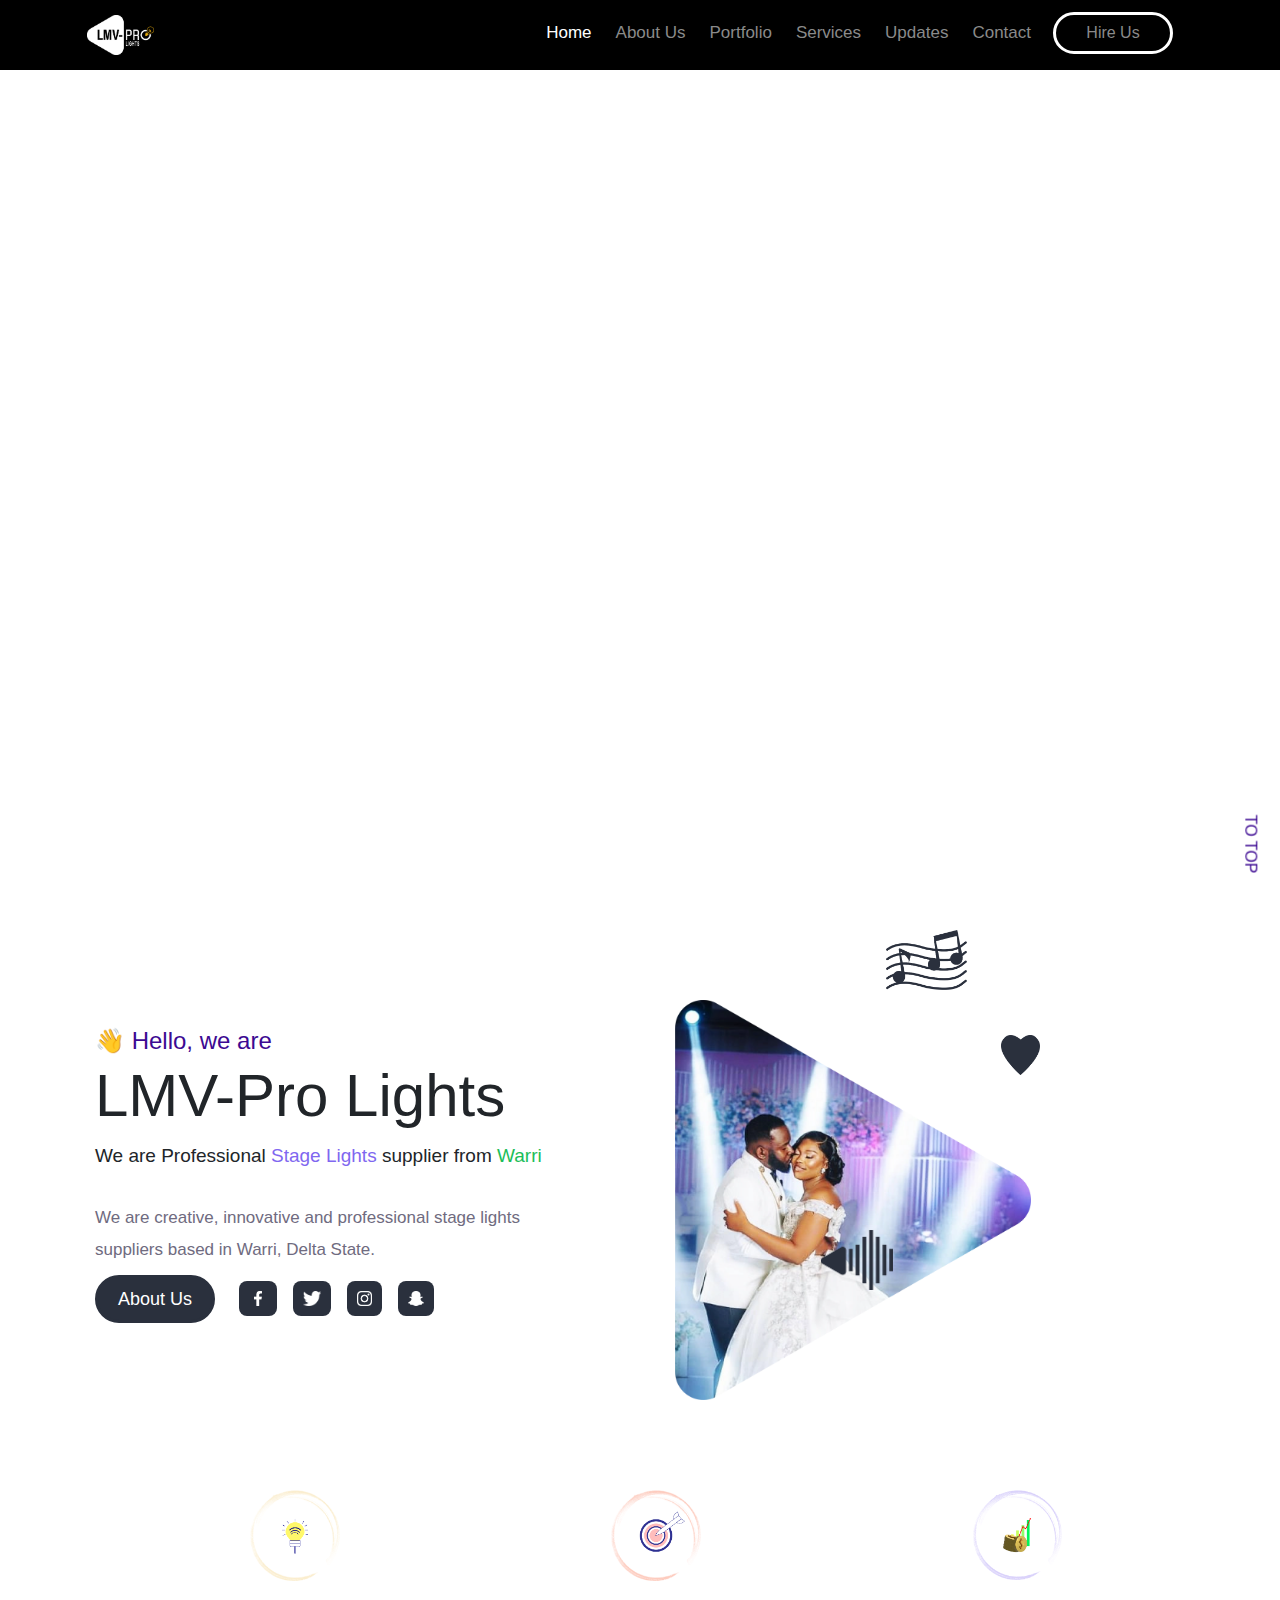
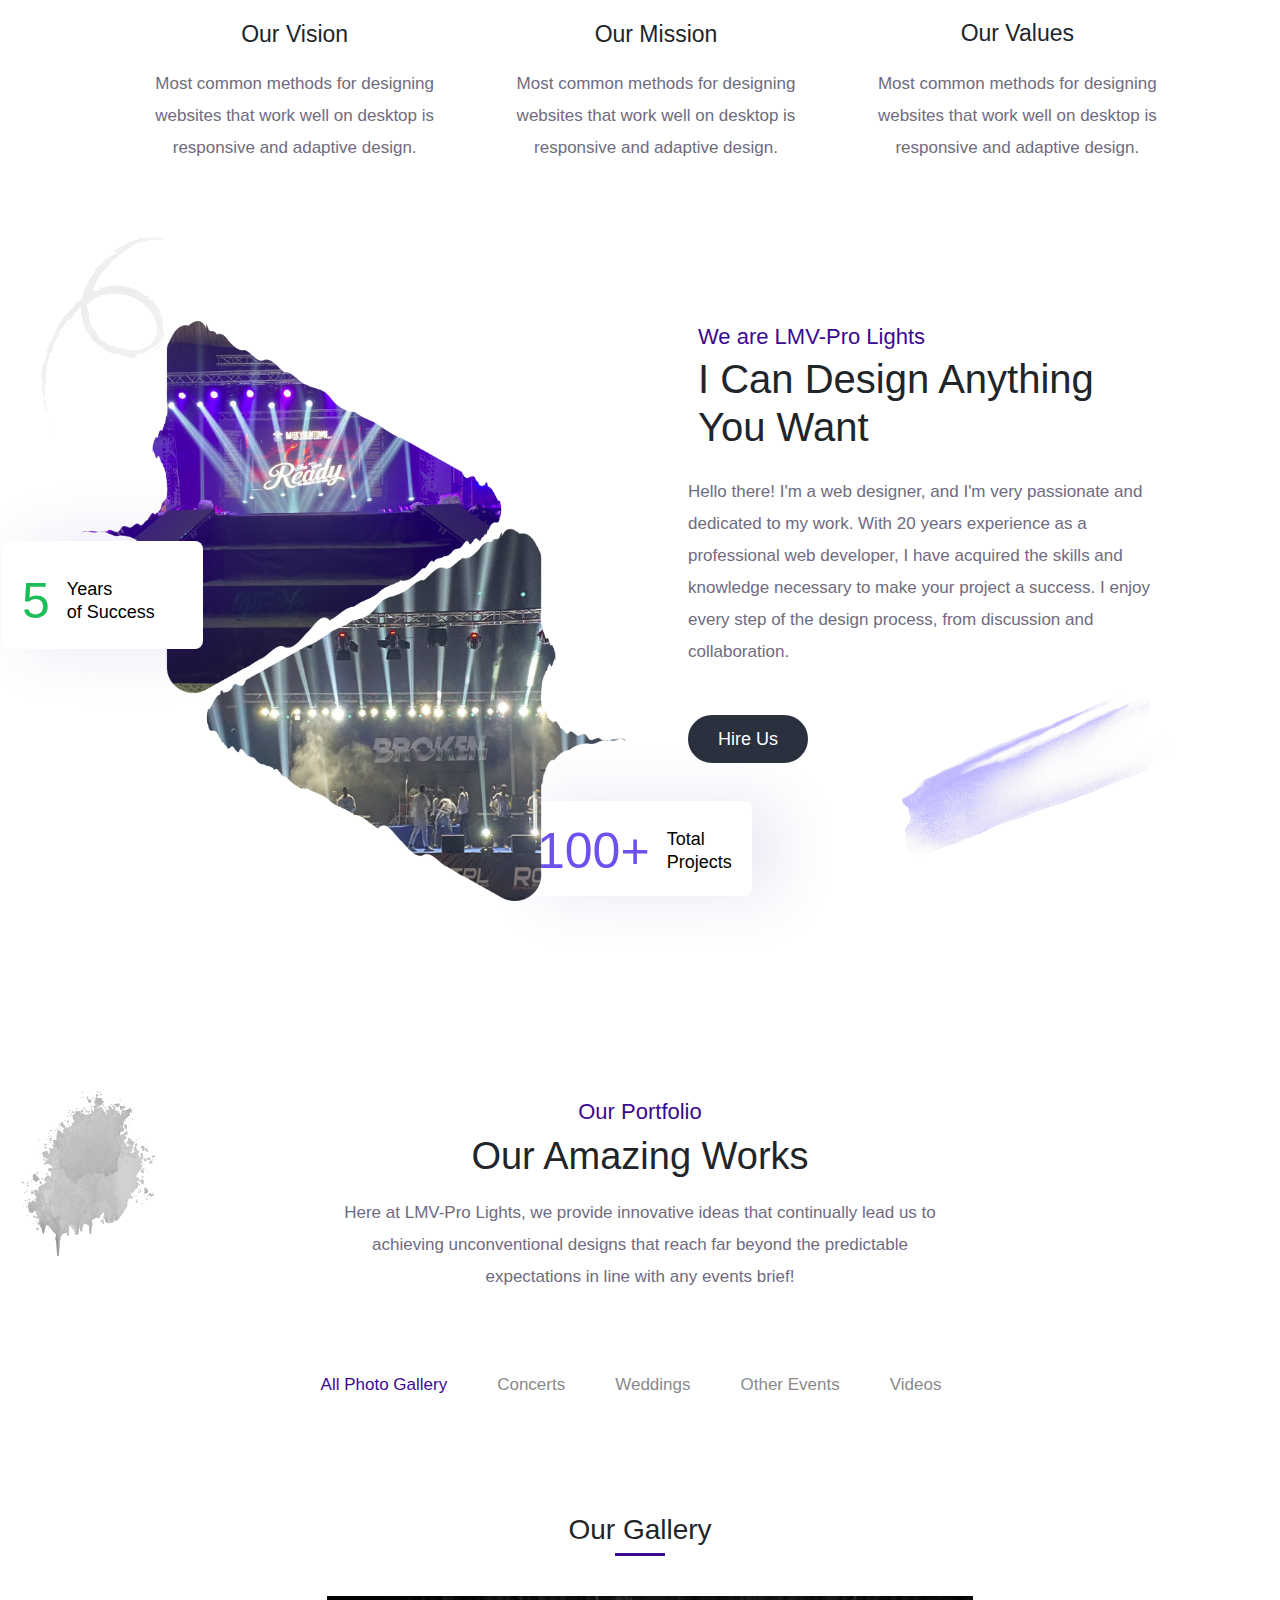
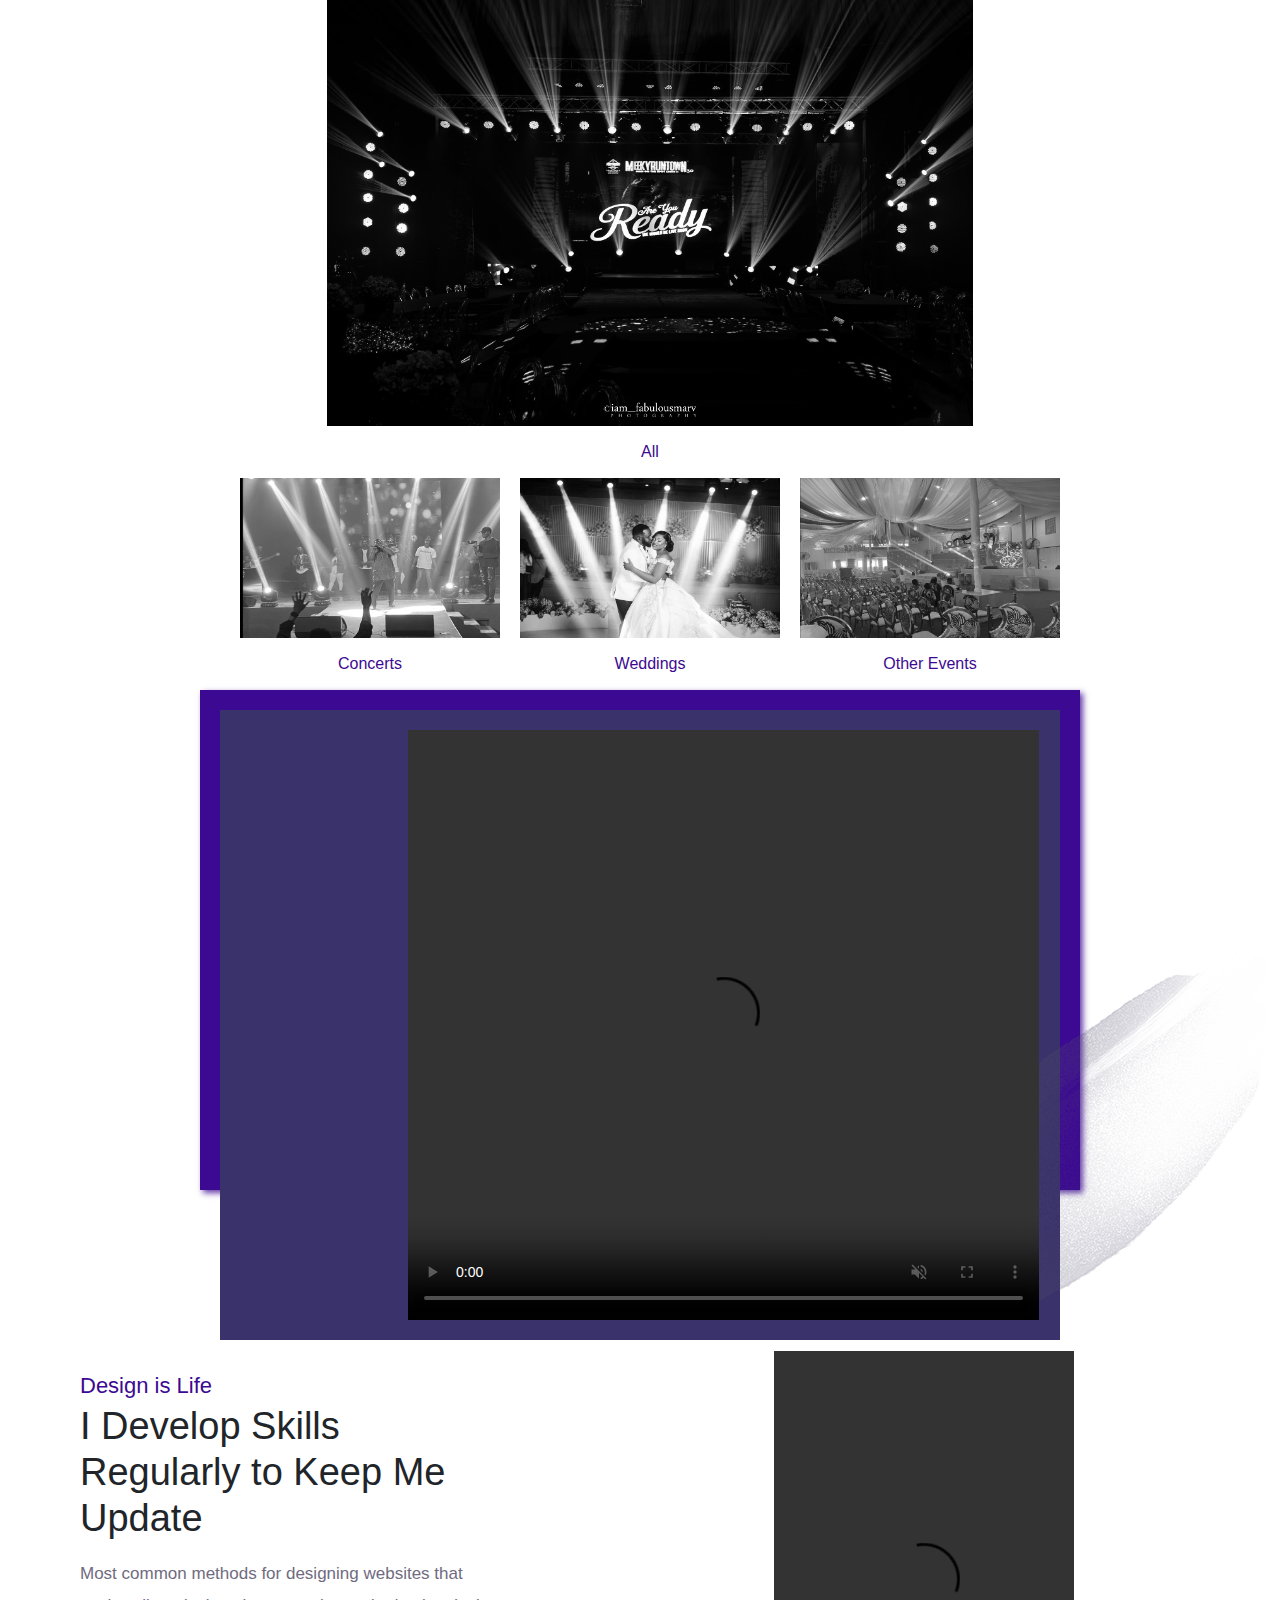
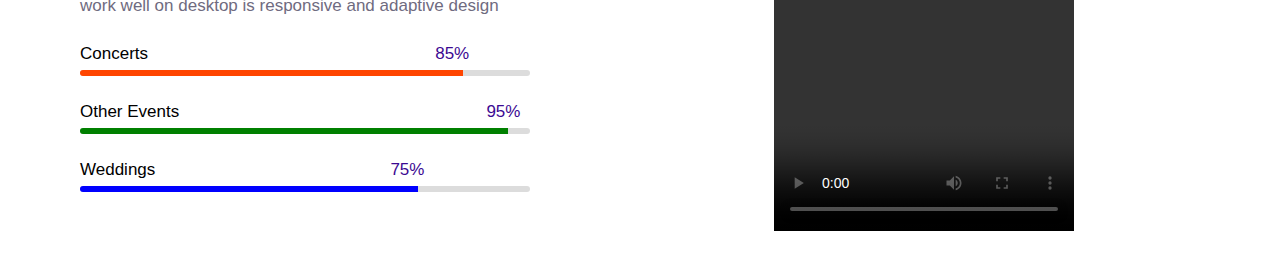
==== index.html @ d91718a8 "Update index.html" ====
<!DOCTYPE html>
<html lang="en">
  <head>
    <meta charset="UTF-8" />
    <meta http-equiv="X-UA-Compatible" content="IE=edge" />
    <meta name="viewport" content="width=device-width, initial-scale=1.0" />
    <link rel="stylesheet" href="./bootstrap-5.3.0/css/bootstrap.css" />
    <link rel="stylesheet" href="./css/style.css" />
    <link rel="stylesheet" href="./lightbox/css/lightbox.css" />
    <link rel="icon" href="./img/logos/logo.png" />
    <title>LMV-Pro || Lights, Cameras & Actions...</title>
  </head>
  <body>
    <!-- DESKTOP MENU NAVIGATION -->

    <nav class="desktop-menu">
      <div class="container nav-menu">
        <div class="logo">
          <a href="#"><img src="./img/logos/logo.png" alt="site-logo" /> </a>
        </div>

        <div class="nav-links">
          <ul>
            <li><a href="#home" class="active links">Home</a></li>
            <li><a href="#about" class="links">About Us</a></li>
            <li><a href="#portfolio" class="links">Portfolio</a></li>
            <li><a href="#service" class="links">Services</a></li>
            <li><a href="#blog" class="links">Updates</a></li>
            <li><a href="#contact" class="links">Contact</a></li>
            <li class="hire-us">
              <a href="#hire-us" class="links"><span>Hire Us</span></a>
            </li>
          </ul>
        </div>
      </div>

      <div class="menu">
        <img
          src="./img/buttons/menu.png"
          alt="dropdown-menu"
          height="30px"
          width="30px"
        />
      </div>
    </nav>

    <!-- MOBILE MENU NAVIGATION -->
    <nav class="mobile-menu">
      <ul>
        <li><a href="#home" class="active links">Home</a></li>
        <li><a href="#about" class="links">About Us</a></li>
        <li><a href="#portfolio" class="links">Portfolio</a></li>
        <li><a href="#service" class="links">Services</a></li>
        <li><a href="#blog" class="links">Updates</a></li>
        <li><a href="#contact" class="links">Contact</a></li>
        <li class="hire-us">
          <a href="#hire-us" class="links"><span>Hire Us</span></a>
        </li>
      </ul>
    </nav>

    <!-- HOME CONTENTS -->

    <div id="home">
      <div class="hero" id="top">
        <div class="background">
          <video autoplay loop muted>
            <source src="./vid/LVM-Web BG.mp4" />
          </video>
        </div>

        <div class="page-title">
          <h1>Lights, Cameras and Actions...</h1>
        </div>

        <div class="bouncing-mouse col-md-12 col-sm-12">
          <div class="mouse"></div>
          <span class="mouse-btn"></span>
        </div>
      </div>
    </div>

    <div class="home container">
      <div class="contents row">
        <div class="details col-md-6 col-sm-12">
          <div class="greetings">
            <span>👋 Hello, we are</span>
          </div>
          <div class="name">
            <h3>LMV-Pro Lights</h3>
          </div>
          <div class="job">
            <p>
              We are Professional
              <span id="purple">Stage Lights</span> supplier from
              <span id="green">Warri</span>
            </p>
          </div>
          <div class="description">
            <p>
              We are creative, innovative and professional stage lights
              suppliers based in Warri, Delta State.
            </p>
          </div>
          <div class="info-button">
            <div class="abt-btn">
              <a href="#about"><span>About Us</span></a>
            </div>
            <div class="social">
              <ul>
                <li>
                  <a href="https://facebook.com/rickofar" target="_blank"
                    ><img
                      src="./img/facebook-app-symbol.png"
                      alt="facebook"
                      id="facebook"
                  /></a>
                </li>
                <li>
                  <a href="https://twitter.com/rickofar1" target="_blank"
                    ><img src="./img/twitter.png" alt="twitter" id="twitter"
                  /></a>
                </li>
                <li>
                  <a href="https://instagram.com/rickofar" target="_blank"
                    ><img
                      src="./img/instagram.png"
                      alt="instagram"
                      id="instagram"
                  /></a>
                </li>
                <li>
                  <a href="https://snapchat.com/add/rickofar" target="_blank"
                    ><img src="./img/snapchat.png" alt="snapchat" id="snapchat"
                  /></a>
                </li>
              </ul>
            </div>
          </div>
        </div>

        <div class="avater col-md-6 col-sm-12">
          <div class="image">
            <img src="./img/display_pictures/avatar.png" alt="avatar" />
            <div class="skills">
              <span class="music"
                ><a href="#concert"
                  ><img
                    src="./img/display_pictures/lmv-music-01.png"
                    alt="Concerts" /></a
              ></span>
              <span class="heart"
                ><a href="#wedding"
                  ><img
                    src="./img/display_pictures/heart.png"
                    alt="Weddings" /></a
              ></span>
              <span class="playlist"
                ><a href="#others"
                  ><img
                    src="./img/display_pictures/lmv-playlist-01.png"
                    alt="Events" /></a
              ></span>
            </div>
          </div>
        </div>
      </div>
    </div>

    <!-- End of Home Contents -->

    <!-- go top -->

    <div class="top">
      <a href="#top"><span>TO TOP </span></a>
    </div>

    <!-- ABOUT US SECTION -->

    <div id="about" class="about-section">
      <div class="container">
        <div class="about-contents row">
          <div class="about-list">
            <ul>
              <li class="col-md-4 col-sm-12">
                <div class="inner-list">
                  <div class="icon">
                    <img src="./img/our_vision.png" alt="" />
                  </div>
                  <div class="title"><h3>Our Vision</h3></div>
                  <div class="text">
                    <p>
                      Most common methods for designing websites that work well
                      on desktop is responsive and adaptive design.
                    </p>
                  </div>
                </div>
              </li>
              <li class="col-md-4 col-sm-12">
                <div class="inner-list">
                  <div class="icon">
                    <img src="./img/our_mission.png" alt="" />
                  </div>
                  <div class="title"><h3>Our Mission</h3></div>
                  <div class="text">
                    <p>
                      Most common methods for designing websites that work well
                      on desktop is responsive and adaptive design.
                    </p>
                  </div>
                </div>
              </li>
              <li class="col-md-4 col-sm-12">
                <div class="inner-list">
                  <div class="icon" id="values">
                    <img src="./img/our_values.png" alt="" />
                  </div>
                  <div class="title"><h3>Our Values</h3></div>
                  <div class="text">
                    <p>
                      Most common methods for designing websites that work well
                      on desktop is responsive and adaptive design.
                    </p>
                  </div>
                </div>
              </li>
            </ul>
          </div>
        </div>
      </div>

      <div class="spiral">
        <img src="./img/1_008.png" alt="" />
      </div>
      <div class="container">
        <div class="about-details row">
          <div class="about-details-image">
            <img src="./img/display_pictures/about_img_1.png" alt="" />

            <div class="wrapper">
              <div class="number-years">
                <div class="years">
                  <h3>5</h3>
                  <span
                    >Years <br />
                    of Success</span
                  >
                </div>
              </div>
              <div class="projects">
                <div class="total-projects">
                  <h3>100+</h3>
                  <span
                    >Total <br />
                    Projects</span
                  >
                </div>
              </div>
            </div>
          </div>
          <div class="about-details-info col-md-6 col-sm-12">
            <div class="role">
              <span>We are LMV-Pro Lights</span>
              <h3>I Can Design Anything You Want</h3>
            </div>
            <div class="role-details">
              <p id="hire-us">
                Hello there! I'm a web designer, and I'm very passionate and
                dedicated to my work. With 20 years experience as a professional
                web developer, I have acquired the skills and knowledge
                necessary to make your project a success. I enjoy every step of
                the design process, from discussion and collaboration.
              </p>
            </div>
            <div class="hire">
              <div class="hire-btn">
                <a href="https://wa.me/2348179290343" target="_blank"
                  ><span>Hire Us</span></a
                >
              </div>
            </div>
            <div class="splash"><img src="./img/2_003.png" alt="" /></div>
          </div>
        </div>
      </div>
    </div>

    <!-- PORTFOLIO SECTION -->

    <div class="portfolio-section" id="portfolio">
      <div class="portfolio row">
        <div class="portfolio">
          <div class="splash-2">
            <img src="./img/1_004.png" alt="" />
          </div>
          <div class="portfolio-head">
            <span>Our Portfolio</span>
            <h3>Our Amazing Works</h3>
            <p>
              Here at LMV-Pro Lights, we provide innovative ideas that
              continually lead us to achieving unconventional designs that reach
              far beyond the predictable expectations in line with any events
              brief!
            </p>
          </div>
          <div class="portfolio-links">
            <ul>
              <li>
                <a href="#all-gallery" class="active-portfolio links"
                  >All Photo Gallery</a
                >
              </li>
              <li><a href="#concert" class="links">Concerts</a></li>
              <li><a href="#wedding" class="links">Weddings</a></li>
              <li><a href="#others" class="links">Other Events</a></li>
              <li><a href="#videos" class="links">Videos</a></li>
            </ul>
          </div>
        </div>

        <!-- gallery -->

        <div class="gallery-container">
          <h2>Our Gallery</h2>

          <div class="gallery" id="all-gallery">
            <div class="all-gallery">
              <a
                href="./gallery/pictures/concert_1.JPG"
                data-lightbox="allGallery"
                ><img src="./gallery/pic_thumb_nails/thumbnail_01.JPG" />
                <span> All </span></a
              >

              <a
                href="./gallery/pictures/concert_2.JPG"
                data-lightbox="allGallery"
              ></a>
              <a
                href="./gallery/pictures/concert_3.JPG"
                data-lightbox="allGallery"
              ></a>
              <a
                href="./gallery/pictures/concert_4.JPG"
                data-lightbox="allGallery"
              ></a>
              <a
                href="./gallery/pictures/concert_5.JPG"
                data-lightbox="allGallery"
              ></a>
              <a
                href="./gallery/pictures/concert_6.JPG"
                data-lightbox="allGallery"
              ></a>
              <a
                href="./gallery/pictures/concert_7.JPG"
                data-lightbox="allGallery"
              ></a>
              <a
                href="./gallery/pictures/concert_8.JPG"
                data-lightbox="allGallery"
              ></a>
              <a
                href="./gallery/pictures/wedding_1.JPG"
                data-lightbox="allGallery"
              ></a>
              <a
                href="./gallery/pictures/wedding_2.JPG"
                data-lightbox="allGallery"
              ></a>
              <a
                href="./gallery/pictures/wedding_3.JPG"
                data-lightbox="allGallery"
              >
              </a>
              <a
                href="./gallery/pictures/wedding_4.JPG"
                data-lightbox="allGallery"
              ></a>
              <a
                href="./gallery/pictures/others_1.JPG"
                data-lightbox="allGallery"
              >
              </a>
              <a
                href="./gallery/pictures/others_2.JPG"
                data-lightbox="allGallery"
              >
              </a>
              <a
                href="./gallery/pictures/others_3.JPG"
                data-lightbox="allGallery"
              >
              </a>
              <a
                href="./gallery/pictures/others_4.JPG"
                data-lightbox="allGallery"
              >
              </a>
              <a
                href="./gallery/pictures/others_5.JPG"
                data-lightbox="allGallery"
              >
              </a>
              <a
                href="./gallery/pictures/others_6.JPG"
                data-lightbox="allGallery"
              >
              </a>
              <a
                href="./gallery/pictures/others_7.JPG"
                data-lightbox="allGallery"
              >
              </a>
              <a
                href="./gallery/pictures/others_8.JPG"
                data-lightbox="allGallery"
              ></a>
              <a
                href="./gallery/pictures/others_9.JPG"
                data-lightbox="allGallery"
              ></a>
            </div>

            <!-- concert -->

            <div class="concert" id="concert">
              <a
                href="./gallery/pictures/concert_1.JPG"
                data-lightbox="ourGallery"
                ><img src="./gallery/pic_thumb_nails/thumbnail_02.jpg" />
                <span> Concerts </span></a
              >
              <a
                href="./gallery/pictures/concert_2.JPG"
                data-lightbox="ourGallery"
              ></a>
              <a
                href="./gallery/pictures/concert_3.JPG"
                data-lightbox="ourGallery"
              ></a>
              <a
                href="./gallery/pictures/concert_4.JPG"
                data-lightbox="ourGallery"
              ></a>
              <a
                href="./gallery/pictures/concert_5.JPG"
                data-lightbox="ourGallery"
              ></a>
              <a
                href="./gallery/pictures/concert_6.JPG"
                data-lightbox="ourGallery"
              ></a>
              <a
                href="./gallery/pictures/concert_7.JPG"
                data-lightbox="ourGallery"
              ></a>
              <a
                href="./gallery/pictures/concert_8.JPG"
                data-lightbox="ourGallery"
              ></a>
            </div>

            <!-- wedding -->

            <div class="wedding" id="wedding">
              <a
                href="./gallery/pictures/wedding_1.JPG"
                data-lightbox="ourGallery"
                ><img src="./gallery/pic_thumb_nails/thumbnail_03.jpg" />
                <span> Weddings </span></a
              >

              <a
                href="./gallery/pictures/wedding_2.JPG"
                data-lightbox="ourGallery"
              ></a>
              <a
                href="./gallery/pictures/wedding_3.JPG"
                data-lightbox="ourGallery"
              >
              </a>
              <a
                href="./gallery/pictures/wedding_4.JPG"
                data-lightbox="ourGallery"
              ></a>
            </div>

            <!-- other events -->

            <div class="others" id="others">
              <a
                href="./gallery/pictures/others_1.JPG"
                data-lightbox="ourGallery"
              >
                <img src="./gallery/pic_thumb_nails/thumbnail_04.jpg" />
                <span> Other Events </span></a
              >

              <a
                href="./gallery/pictures/others_2.JPG"
                data-lightbox="ourGallery"
              >
              </a>
              <a
                href="./gallery/pictures/others_3.JPG"
                data-lightbox="ourGallery"
              >
              </a>
              <a
                href="./gallery/pictures/others_4.JPG"
                data-lightbox="ourGallery"
              >
              </a>
              <a
                href="./gallery/pictures/others_5.JPG"
                data-lightbox="ourGallery"
              >
              </a>
              <a
                href="./gallery/pictures/others_6.JPG"
                data-lightbox="ourGallery"
              >
              </a>
              <a
                href="./gallery/pictures/others_7.JPG"
                data-lightbox="ourGallery"
              >
              </a>
              <a
                href="./gallery/pictures/others_8.JPG"
                data-lightbox="ourGallery"
              ></a>
              <a
                href="./gallery/pictures/others_9.JPG"
                data-lightbox="ourGallery"
              ></a>
            </div>
          </div>

          <div class="video-container">
            <div class="video-gallery-wrapper">
              <div class="video-list" id="videos">
                <video src="./gallery/videos/vid_1.MP4" muted></video>
                <video src="./gallery/videos/vid_1.MP4" muted></video>
                <video src="./gallery/videos/vid_1.MP4" muted></video>
                <video src="./gallery/videos/vid_1.MP4" muted></video>
                <video src="./gallery/videos/vid_1.MP4" muted></video>
                <video src="./gallery/videos/vid_1.MP4" muted></video>
                <video src="./gallery/videos/vid_1.MP4" muted></video>
                <video src="./gallery/videos/vid_1.MP4" muted></video>
                <video src="./gallery/videos/vid_1.MP4" muted></video>
                <video src="./gallery/videos/vid_1.MP4" muted></video>
                <video src="./gallery/videos/vid_1.MP4" muted></video>
                <video src="./gallery/videos/vid_1.MP4" muted></video>
              </div>

              <div class="main-video">
                <video src="./gallery/videos/vid_1.MP4" muted controls></video>
              </div>
            </div>
          </div>
        </div>

        <div class="paint">
          <img src="./img/paint2.png" alt="" />
        </div>

        <!-- portfolio details -->

        <div class="portfolio-design row">
          <div class="design-details col-md-6 col-sm-12">
            <span>Design is Life</span>
            <h3>I Develop Skills Regularly to Keep Me Update</h3>
            <p>
              Most common methods for designing websites that work well on
              desktop is responsive and adaptive design
            </p>
            <div>
              <span class="marker">Concerts</span
              ><span class="concert-number">85%</span>
            </div>
            <div class="bar"><div class="bar-orange"></div></div>
            <div>
              <span class="marker">Other Events</span
              ><span class="wedding-number">95%</span>
            </div>
            <div class="bar"><div class="bar-green"></div></div>
            <div>
              <span class="marker">Weddings</span
              ><span class="others-number">75%</span>
            </div>
            <div class="bar"><div class="bar-blue"></div></div>
          </div>
          <div class="portfolio-video col-md-6 col-sm-12">
            <video loop controls>
              <source src="./gallery/portfolio.mp4" />
            </video>
          </div>
        </div>
      </div>
    </div>

    <script src="./js/jquery.js"></script>
    <script src="./bootstrap-5.3.0/js/bootstrap.js"></script>
    <script src="./js/script.js"></script>
    <script type="text/javascript" src="./lightbox/js/lightbox.js"></script>
  </body>
</html>
---- css/style.css ----
body {
  font-family: "Gill Sans", "Gill Sans MT", Calibri, "Trebuchet MS", sans-serif;
  overflow-x: hidden;
  scrollbar-color: #111111 #fff;
  scrollbar-width: thin;
  line-height: calc(2.5rem - 8px);
  background-color: #fff;
}

p {
  font-size: 17px;
}

span {
  font-size: 22px;
  font-weight: 500;
}

h2 {
  font-size: 42px;
  font-weight: 500;
}

h3 {
  font-size: 38px;
  font-weight: 500;
}

a {
  text-decoration: none;
  font-size: 17px;
}

::placeholder {
  color: #6f6f6f;
}

/* NAVIGATION STYLES */
.desktop-menu {
  display: flex;
  position: fixed;
  padding: 10px;
  left: 0;
  right: 0;
  z-index: 999;
  background-color: #000000;
}

.container {
  display: flex;
  justify-content: space-between;
}

.logo {
  display: flex;
  padding: 5px;
}

.logo img {
  height: 40px;
}

.nav-links ul {
  margin: 0;
  display: flex;
  list-style-type: none;
  padding: 5px;
}

.nav-links ul li {
  padding: 2px;
  margin-right: 20px;
}

.links {
  text-decoration: none;
  color: #8a8a8a;
  white-space: nowrap;
  padding-bottom: 5px;
}

.nav-links ul li a:hover {
  color: #ffffff;
}

.hire-us {
  margin-top: -3px;
  background-color: transparent;
  border: 3px solid #ffffff;
  border-radius: 30px;
  transition: all 0.3s linear;
  width: 120px;
  padding: 5px;
  text-align: center;
}

.hire-us span {
  font-size: 16px;
}

.hire-us:hover {
  background-color: #ffffff;
}

.hire-us span:hover {
  color: rgb(0, 0, 0);
  transition: all 0.3s linear;
}

.active {
  color: white;
}

/* mobile-menu */

.menu {
  display: none;
}

.mobile-menu {
  display: none;
  z-index: 99;
  height: auto;
  margin-top: 3.35rem;
  position: fixed;
  background: #fdfdfd;
  box-shadow: 1px 2px 3px rgba(0, 0, 0, 0.2);
  width: 100%;
}

.mobile-menu ul {
  margin-top: 20px;
  list-style-type: none;
}
.mobile-menu ul li a {
  color: #000000;
}

@media (max-width: 1040px) {
  /* navbar */

  .desktop-menu {
    position: fixed;
    left: 0;
    right: 0;
    z-index: 1;
    background-color: #000000;
    border-bottom: 1px solid gainsboro;
  }

  .nav-links {
    display: none;
  }

  .logo {
    display: flex;
    padding: 0px;
    left: 20px;
    position: absolute;
  }

  .logo img {
    height: 35px;
  }

  .menu {
    display: block;
    cursor: pointer;
    padding: 0px;
    right: 20px;
    position: relative;
  }

  .hire-us a {
    color: white !important;
  }

  .hire-us a:hover {
    color: black !important;
  }

  .hire-us {
    width: 120px !important;
    margin-top: 20px;
    padding: 5px !important;
    background-color: black;
    border: 2px solid;
    border-radius: 40px;
    text-align: center;
  }
}

@media (min-width: 1041px) {
  .mobile-menu ul {
    display: none;
  }
}

/* HOME CONTENT */

.hero {
  width: 100%;
  height: 100vh;
  clear: both;
  float: left;
  position: relative;
  /* margin-bottom: 190px; */
}

.hero .contents {
  display: flex;
  position: absolute;
  width: 100%;
  height: auto;
  display: flex;
  align-items: center;
  margin-top: 125px;
}

.hero .background {
  position: absolute;
  display: flex;
  top: 0;
  bottom: 0;
  right: 0;
  left: 0;
  /* background-size: cover; */
}

.background video {
  position: absolute;
  right: 0;
  bottom: 0;
  opacity: 0.9;
  z-index: -1;
}

@media (min-aspect-ratio: 16/9) {
  .background video {
    width: 100%;
    height: auto;
  }
}

@media (max-aspect-ratio: 16/9) {
  .background video {
    width: auto;
    height: 100%;
  }
}

.page-title {
  position: relative;
  display: block;
  top: 50%;
  text-align: center;
  text-transform: uppercase;
}

.page-title h1 {
  font-size: 90px;
  color: #fff;
  font-family: Agency FB !important;
  font-weight: 600;
}

.page-title h1:hover {
  color: #fff;
  text-shadow: 1px 2px 3px rgb(237, 32, 32);
}

.bouncing-mouse {
  display: flex;
  position: absolute;
  justify-content: center;
  left: 50%;
  padding: 0;
  transform: translateX(-50%);
  bottom: 30px;
}

.mouse {
  border: 2px solid;
  height: 35px;
  width: 22px;
  border: 1.5px solid white;
  border-radius: 15px;
}

.mouse-btn {
  position: absolute;
  border: 1.35px solid white;
  border-radius: 10px;
  width: 0px;
  height: 8px;
  animation: bouncing-mouse 2s ease-in-out infinite;
}

.home {
  top: 100px;
  position: relative;
}

.details {
  padding: 25px;
}

.greetings span {
  font-size: 24px;
  color: #3c0992;
}

.name h3 {
  font-size: 60px;
  font-weight: 500;
}

.job p {
  font-size: 19px;
}

#green {
  color: #1cbe59;
  font-size: 19px;
}

#purple {
  color: #8067f0;
  font-size: 19px;
}

.description {
  color: #6f6b80;
  font-size: 17px;
  margin-top: 30px;
  padding-right: 90px;
}

.description p {
  margin-bottom: 0px;
}

.info-button {
  display: flex;
  align-items: center;
}

.abt-btn {
  width: auto;
  /* margin-top: 30px; */
}

.abt-btn a {
  display: flex;
  position: relative;
  justify-content: center;
  text-decoration: none;
  background-color: #2a303d;
  border: 3px solid #2a303d;
  border-radius: 60px;
  color: white;
  padding: 5px;
  width: 120px;
  transition: all 0.3s linear;
}

.abt-btn a:hover {
  /* border: 3px solid orangered; */
  color: black;
  background-color: transparent;
}

.abt-btn span {
  font-size: 18px;
}

.social {
  padding-left: 24px;
  position: relative;
  padding-top: 15px;
}

.social ul {
  display: flex;
  list-style: none;
  padding: 0;
  gap: 1rem;
  align-content: center;
}

.social img {
  height: 35px;
  background-color: #2a303d;
  transition: all 0.3s ease-in-out;
}

#facebook {
  padding: 10px 15px;
  border-radius: 8px;
}

#facebook:hover {
  height: 30px;
  background-color: rgb(59, 89, 152);
  box-shadow: 1px 1px 3px rgba(59, 89, 152, 0.8);
  padding: 8px 12px;
  border-radius: 10px;
}

#twitter {
  padding: 10px;
  border-radius: 8px;
}

#twitter:hover {
  height: 33px;
  background-color: rgb(0, 172, 238);
  box-shadow: 1px 1px 3px rgba(0, 172, 238, 0.8);
  padding: 12px;
  border-radius: 10px;
}

#instagram {
  padding: 10px;
  border-radius: 8px;
}

#instagram:hover {
  height: 30px;
  background-color: rgb(228, 64, 95);
  box-shadow: 1px 1px 3px rgba(228, 64, 95, 0.8);
  padding: 7px;
  border-radius: 10px;
}

#snapchat {
  padding: 10px;
  border-radius: 8px;
}

#snapchat:hover {
  height: 32px;
  background-color: rgb(239, 248, 75);
  background-color: rgba(239, 248, 75, 0.8);
  padding: 7px;
  border-radius: 10px;
}

.avater {
  width: 50%;
  padding-left: 35px;
}

.avater img {
  height: 400px;
}

.skills {
  display: inline-block;
  position: absolute;
  width: 75px;
  height: 75px;
}

.music img {
  display: flex;
  position: relative;
  height: 60px;
  top: -70px;
  right: 145px;
  animation: bounce 3s ease-in-out infinite;
}

.heart img {
  display: flex;
  position: relative;
  height: 40px;
  top: -25px;
  right: 30px;
  animation: bounce 3s ease-in-out infinite;
}

.playlist img {
  display: flex;
  position: relative;
  height: 80px;
  padding: 10px;
  bottom: -120px;
  right: 220px;
  animation: bounce 3s ease-in-out infinite;
}

@keyframes bounce {
  0% {
    transform: translateY(90px);
  }

  50% {
    transform: translateY(79px);
  }

  100% {
    transform: translateY(90px);
  }
}

@keyframes bouncing-mouse {
  0% {
    transform: translateY(14px);
  }

  50% {
    transform: translateY(7px);
  }

  100% {
    transform: translateY(14px);
  }
}

@media (max-width: 1040px) {
  .page-title {
    top: 45%;
  }

  .page-title h1 {
    font-size: 70px;
  }

  .home {
    justify-content: center;
    padding: 0px;
  }

  .skills img {
    display: none;
  }

  .contents.row {
    width: 100%;
    align-items: center;
    margin: 0px;
  }

  .details {
    width: 50%;
    padding: 0px;
  }

  .avater img {
    height: 360px;
  }
}

@media (max-width: 768px) {
  .home {
    top: 55%;
    padding: 5px;
  }

  .contents.row {
    display: flex;
    flex-direction: column-reverse;
    flex-wrap: wrap;
    text-align: center;
    align-items: center;
    margin: auto;
  }

  .avater img {
    height: 240px;
  }

  .details {
    margin-top: 50px;
    width: 100%;
    text-align: center;
    align-items: center;
  }

  .name h3 {
    font-size: 48px;
    margin: 10px auto;
  }

  .description {
    padding-right: 0;
    margin-bottom: 10px;
  }

  .info-button {
    display: flex;
    align-items: center;
    justify-content: center;
    flex-wrap: wrap;
  }
}

@media (max-width: 390px) {
  .page-title {
    top: 45%;
  }

  .page-title h1 {
    font-size: 50px;
  }

  .avater {
    width: 50%;
    padding-left: 0px;
  }
}

/* TO TOP */

.top {
  display: flex;
  transform: rotate(90deg);
  float: right;
  position: fixed;
  right: 0;
  bottom: 40px;
  z-index: 9;
}

.top a {
  text-decoration: none;
}

.top span {
  font-size: 16px;
  color: #3c0992 !important;
}

/* ABOUT US SECTION */

.about-section {
  width: 100%;
  height: auto;
  clear: both;
  float: left;
}

.about-contents {
  margin-top: 190px;
}

.icon {
  margin-bottom: 40px;
}

.icon img {
  width: 90px;
}

#values {
  background: url(../img/2_004.png);
  background-repeat: no-repeat;
  background-size: contain;
  background-position: center;
}

.about-list {
  display: flex;
  width: 100%;
  height: auto;
}

.about-list ul {
  display: flex;
  list-style: none;
  text-align: center;
  /* width: 100%; */
}

.title {
  margin-bottom: 20px;
}

.title h3 {
  font-size: 23px;
}

.about-list .text {
  font-size: 17px;
  color: #6f6b80;
  padding: 0 18px;
}

.spiral {
  display: flex;
  position: absolute;
  margin: 40px;
  left: 0px;
  width: 100%;
}

.about-details {
  display: flex;
  width: 100%;
  margin-top: 125px;
}

.about-details-image {
  width: 50%;
}

.about-details-image img {
  height: 580px;
}

.wrapper {
  display: grid;
  position: relative;
  left: 0;
}

.number-years {
  position: relative;
  margin-top: -360px;
}

.years {
  display: flex;
  align-items: last baseline;
  padding: 30px 20px 10px 20px;
  background-color: #fff;
  width: 201px;
  box-shadow: 25px 0 65px rgba(54, 32, 152, 0.11);
  border-radius: 8px;
  left: -80px;
  position: absolute;
}

.years h3 {
  font-size: 50px;
  color: #1cbe59;
}

.years span {
  font-size: 18px;
  padding-left: 17px;
  line-height: 1.3;
  color: #000000;
}

.projects {
  position: relative;
}

.total-projects {
  display: flex;
  align-items: last baseline;
  padding: 20px 20px 7px 20px;
  background-color: #fff;
  width: auto;
  box-shadow: 25px 0 65px rgba(54, 32, 152, 0.11);
  border-radius: 8px;
  left: 435px;
  position: absolute;
  margin-top: -100px;
  z-index: -1;
}

.total-projects h3 {
  font-size: 50px;
  color: #6e50f0;
}

.total-projects span {
  font-size: 18px;
  padding-left: 17px;
  line-height: 1.3;
  color: #000000;
}

.about-details-info {
  padding-left: 60px;
}

.role {
  margin: 0 10px 25px;
}

.role span {
  margin-bottom: 6px;
  font-size: 22px;
  color: #3c0992;
}

.role h3 {
  font-size: 40px;
}

.role-details {
  margin-bottom: 47px;
  color: #6f6b80;
}

.hire {
  display: flex;
}

.hire-btn {
  width: auto;
}

.hire-btn a {
  display: flex;
  position: relative;
  justify-content: center;
  text-decoration: none;
  background-color: #2a303d;
  border: 3px solid #2a303d;
  border-radius: 60px;
  color: white;
  padding: 5px;
  width: 120px;
  transition: all 0.3s linear;
}

.hire-btn a:hover {
  color: black !important;
  background-color: transparent;
}

.hire-btn span {
  font-size: 18px;
}

.splash {
  display: flex;
  position: relative;
  float: right;
  top: -70px;
  bottom: 0px;
}

@media (max-width: 1040px) {
  .about-contents {
    display: flex;
    margin: auto;
    right: 0px;
    left: 0px;
    position: relative;
    margin-top: 190px;
  }

  .about-list ul {
    display: grid;
    padding: 0;
    align-items: center;
  }

  .about-list ul li {
    width: 100%;
    margin-bottom: 40px;
  }

  .spiral {
    display: none;
  }

  .about-details {
    display: grid;
    margin: 0;
    margin-top: 112px;
  }

  .about-details-image {
    display: grid;
    position: relative;
    width: 100%;
    padding: 0;
  }

  .about-details-image img {
    display: flex;
    position: relative;
    margin: auto;
    height: 300px;
  }

  .wrapper {
    display: grid;
    position: relative;
    width: 100%;
    margin-top: 20px;
    margin-bottom: 50px;
  }

  .number-years {
    position: relative;
    display: grid;
    align-items: center;
    margin-top: 0px;
  }

  .years {
    display: grid;
    position: relative;
    justify-content: center;
    padding: 15px 0px 18px 0px;
    background-color: #fff;
    width: 100%;
    left: 0px;
  }

  .years span {
    padding-left: 0;
  }

  .projects {
    margin-bottom: 20px;
  }

  .total-projects {
    display: grid;
    position: relative;
    justify-content: center;
    padding: 20px 0px 12px 0px;
    background-color: #fff;
    margin-top: 20px;
    left: 0px;
  }

  .total-projects span {
    padding-left: 0;
  }

  .about-details-info {
    width: 100%;
    padding: 0;
  }

  .role {
    display: grid;
    justify-content: center;
    text-align: center;
  }

  .role span {
    font-size: 20px;
  }

  .role h3 {
    font-size: 35px;
  }

  .role-details p {
    text-align: center;
  }

  .hire {
    display: flex;
    justify-content: center;
  }

  .splash {
    display: none;
  }
}

/* PORTFOLIO SECTION  */

.portfolio-section {
  width: 100%;
  height: auto;
  clear: both;
  float: left;
}

.splash-2 {
  position: relative;
  left: 10px;
  top: 160px;
}

.portfolio.row {
  display: grid;
  position: relative;
  margin: auto;
}

.portfolio-head {
  display: grid;
  text-align: center;
  width: 50%;
  margin: auto;
}

.portfolio-head span {
  font-size: 22px;
  color: #3c0992;
  margin-bottom: 6px;
}

.portfolio-head h3 {
  font-size: 38px;
  margin-bottom: 17px;
}

.portfolio-head p {
  color: #6f6b80;
  margin-bottom: 6px;
}

.portfolio-links {
  width: 100%;
  height: auto;
  text-align: center;
  padding: 70px 0 56px 0;
  clear: both;
}

.portfolio-links ul {
  list-style-type: none;
  display: flex;
  flex-wrap: wrap;
  justify-content: center;
  width: 100%;
}

.portfolio ul li {
  padding: 0 50px 0 0;
  display: inline-block;
}

.portfolio-links ul li .links:hover {
  color: #3c0992;
}

.active-portfolio {
  color: #3c0992;
}

/* our gallery */

.gallery-container {
  width: 100%;
  text-align: center;
}

.gallery-container h2 {
  font-size: 28px;
  margin: 40px 0;
  position: relative;
}

.gallery-container h2::before {
  content: "";
  position: absolute;
  width: 50px;
  height: 3px;
  background-color: #3c0992;
  bottom: -10px;
  left: 50%;
  transform: translateX(-50%);
  animation: animate 4s linear infinite;
}

@keyframes animate {
  0% {
    width: 50px;
  }

  50% {
    width: 100px;
  }
}

/* Gallery */

.gallery {
  margin: 10px;
  display: flex;
  justify-content: center;
  flex-wrap: wrap;
  width: 100%;
}

.all-gallery {
  width: 100%;
}

.all-gallery img {
  height: 450px;
  filter: grayscale(100%);
  padding: 10px;
  transition: 1s ease-in-out;
}

.all-gallery img:hover {
  filter: grayscale(0%);
  transform: scale(1.05);
}

.wedding img,
.concert img,
.others img {
  width: 280px;
  height: 180px;
  filter: grayscale(100%);
  padding: 10px;
  transition: 1s ease-in-out;
}

.wedding img:hover,
.concert img:hover,
.others img:hover {
  filter: grayscale(0%);
  transform: scale(1.05);
}

.all-gallery span,
.wedding span,
.others span,
.concert span {
  display: grid;
  font-size: 16px;
}

.all-gallery a,
.wedding a,
.others a,
.concert a {
  text-decoration: none;
  color: #3c0992;
}

/* video gallery */

.video-container {
  background-color: #3c0992;
  height: 500px;
  width: 70%;
  display: flex;
  margin: auto;
  box-shadow: 3px 3px 6px #3c0992cc;
}

.video-gallery-wrapper {
  margin: 20px;
  width: 100%;
  height: 70vh;
  background-color: rgb(58, 50, 107);
  display: flex;
}

.video-list {
  width: 20%;
  padding: 5px;
  height: auto;
  overflow: auto;
  scrollbar-width: thin;
}

.video-container video {
  width: 100%;
  object-fit: cover;
  padding: 10px;
  cursor: pointer;
}

.video-container .main-video {
  width: 80%;
  height: auto;
  padding: 10px;
}

.video-container .main-video video {
  height: 100%;
  width: 100%;
  outline: none;
  padding: 10px;
}

.paint {
  display: flex;
  justify-content: right;
  margin-top: -240px;
}

@media (max-width: 1040px) {
  .portfolio-section {
    margin-top: 100px;
  }

  .portfolio-head {
    width: 100%;
  }

  .gallery {
    margin: 0px;
  }

  .all-gallery {
    width: 90%;
    margin: 0;
    display: flex;
    justify-content: center;
  }

  .all-gallery img {
    height: 360px;
  }

  .splash-2 {
    display: none;
  }
  .paint {
    display: none;
  }
}

@media (max-width: 550px) {
  .all-gallery {
    width: 80%;
  }

  .all-gallery img {
    height: 240px;
  }
}

@media (max-width: 390px) {
  .all-gallery {
    width: 80%;
  }

  .all-gallery img {
    height: 180px;
  }

  .wedding img,
  .concert img,
  .others img {
    width: 180px;
    height: 120px;
  }
}

.portfolio-design {
  width: 100%;
  align-items: center;
  justify-content: space-between;
  padding: 30px;
  margin: 0px;
}

.design-details {
  width: 42%;
  padding-left: 50px;
}

.design-details span {
  font-size: 22px;
  margin-bottom: 6px;
  color: #3c0992;
}

.design-details h3 {
  font-size: 38px;
  margin-bottom: 17px;
  padding-right: 30px;
}

.design-details p {
  font-size: 17px;
  color: #6f6b80;
  padding-right: 30px;
}

.bar {
  width: 100%;
  height: 6px;
  background-color: gainsboro;
  border-radius: 15px;
  margin-bottom: 20px;
}

.marker {
  font-size: 17px !important;
  color: black !important;
}

.concert-number {
  font-size: 17px !important;
  left: 34%;
  position: absolute;
  animation: progress-1 2s ease-in-out 0.5s 3;
}

@keyframes progress-1 {
  0% {
    left: 15%;
  }

  100% {
    left: 34%;
  }
}

.bar-orange {
  align-items: center;
  width: 85%;
  height: 6px;
  border-top-left-radius: 10px;
  border-bottom-left-radius: 10px;
  background-color: orangered;
  animation: marker-1 2s ease-in-out 0.5s 3;
}

@keyframes marker-1 {
  0% {
    width: 20%;
  }

  100% {
    width: 85%;
  }
}

.wedding-number {
  font-size: 17px !important;
  left: 38%;
  position: absolute;
  animation: progress-2 2s ease-in-out 0.5s 3;
}

@keyframes progress-2 {
  0% {
    left: 15%;
  }

  100% {
    left: 38%;
  }
}

.bar-green {
  align-items: center;
  width: 95%;
  height: 6px;
  border-top-left-radius: 10px;
  border-bottom-left-radius: 10px;
  background-color: green;
  animation: marker-2 2s ease-in-out 0.5s 3;
}

@keyframes marker-2 {
  0% {
    width: 15%;
  }

  100% {
    width: 95%;
  }
}

.others-number {
  font-size: 17px !important;
  left: 30.5%;
  position: absolute;
  animation: progress-3 2s ease-in-out 0.5s 3;
}

@keyframes progress-3 {
  0% {
    left: 15%;
  }

  100% {
    left: 30.5%;
  }
}

.bar-blue {
  align-items: center;
  width: 75%;
  height: 6px;
  border-top-left-radius: 10px;
  border-bottom-left-radius: 10px;
  background-color: blue;
  animation: marker-3 2s ease-in-out 0.5s 3;
}

@keyframes marker-3 {
  0% {
    width: 15%;
  }

  100% {
    width: 75%;
  }
}

.portfolio-video {
  width: 40%;
  position: relative;
  display: flex;
  /* justify-content: center; */
}

.portfolio-video video {
  height: 480px;
}

@media (max-width: 1040px) {
  .portfolio-design {
    width: 100%;
    top: 70px;
    position: relative;
    padding: 10px;
  }

  .design-details {
    width: 100%;
    padding: 15px;
  }

  .design-details span {
    font-size: 20px;
  }

  .design-details h3 {
    font-size: 35px;
    padding-right: 0px;
  }

  .concert-number {
    left: 80%;
    position: absolute;
    animation: progress-1 2s ease-in-out 0.5s 3;
  }

  @keyframes progress-1 {
    0% {
      left: 20%;
    }

    100% {
      left: 80%;
    }
  }

  .wedding-number {
    left: 90%;
    position: absolute;
  }

  @keyframes progress-2 {
    0% {
      left: 20%;
    }

    100% {
      left: 90%;
    }
  }

  .others-number {
    left: 70%;
    position: absolute;
  }

  @keyframes progress-3 {
    0% {
      left: 20%;
    }

    100% {
      left: 70%;
    }
  }

  .design-image {
    width: 40%;
    left: 0;
    right: 0;
    padding-left: 30px;
    position: relative;
  }

  .design-image img {
    height: 300px;
  }
}

.img-responsive {
  min-width: 200px;
  max-width: 100%;
  max-height: auto;
}

@media (max-width: 768px) {
  .portfolio-design {
    top: 40px;
    position: relative;
  }

  .design-details {
    width: 100%;
    padding: 15px;
  }

  .design-image {
    padding-left: 10px;
  }

  .design-image img {
    height: 300px;
  }
}
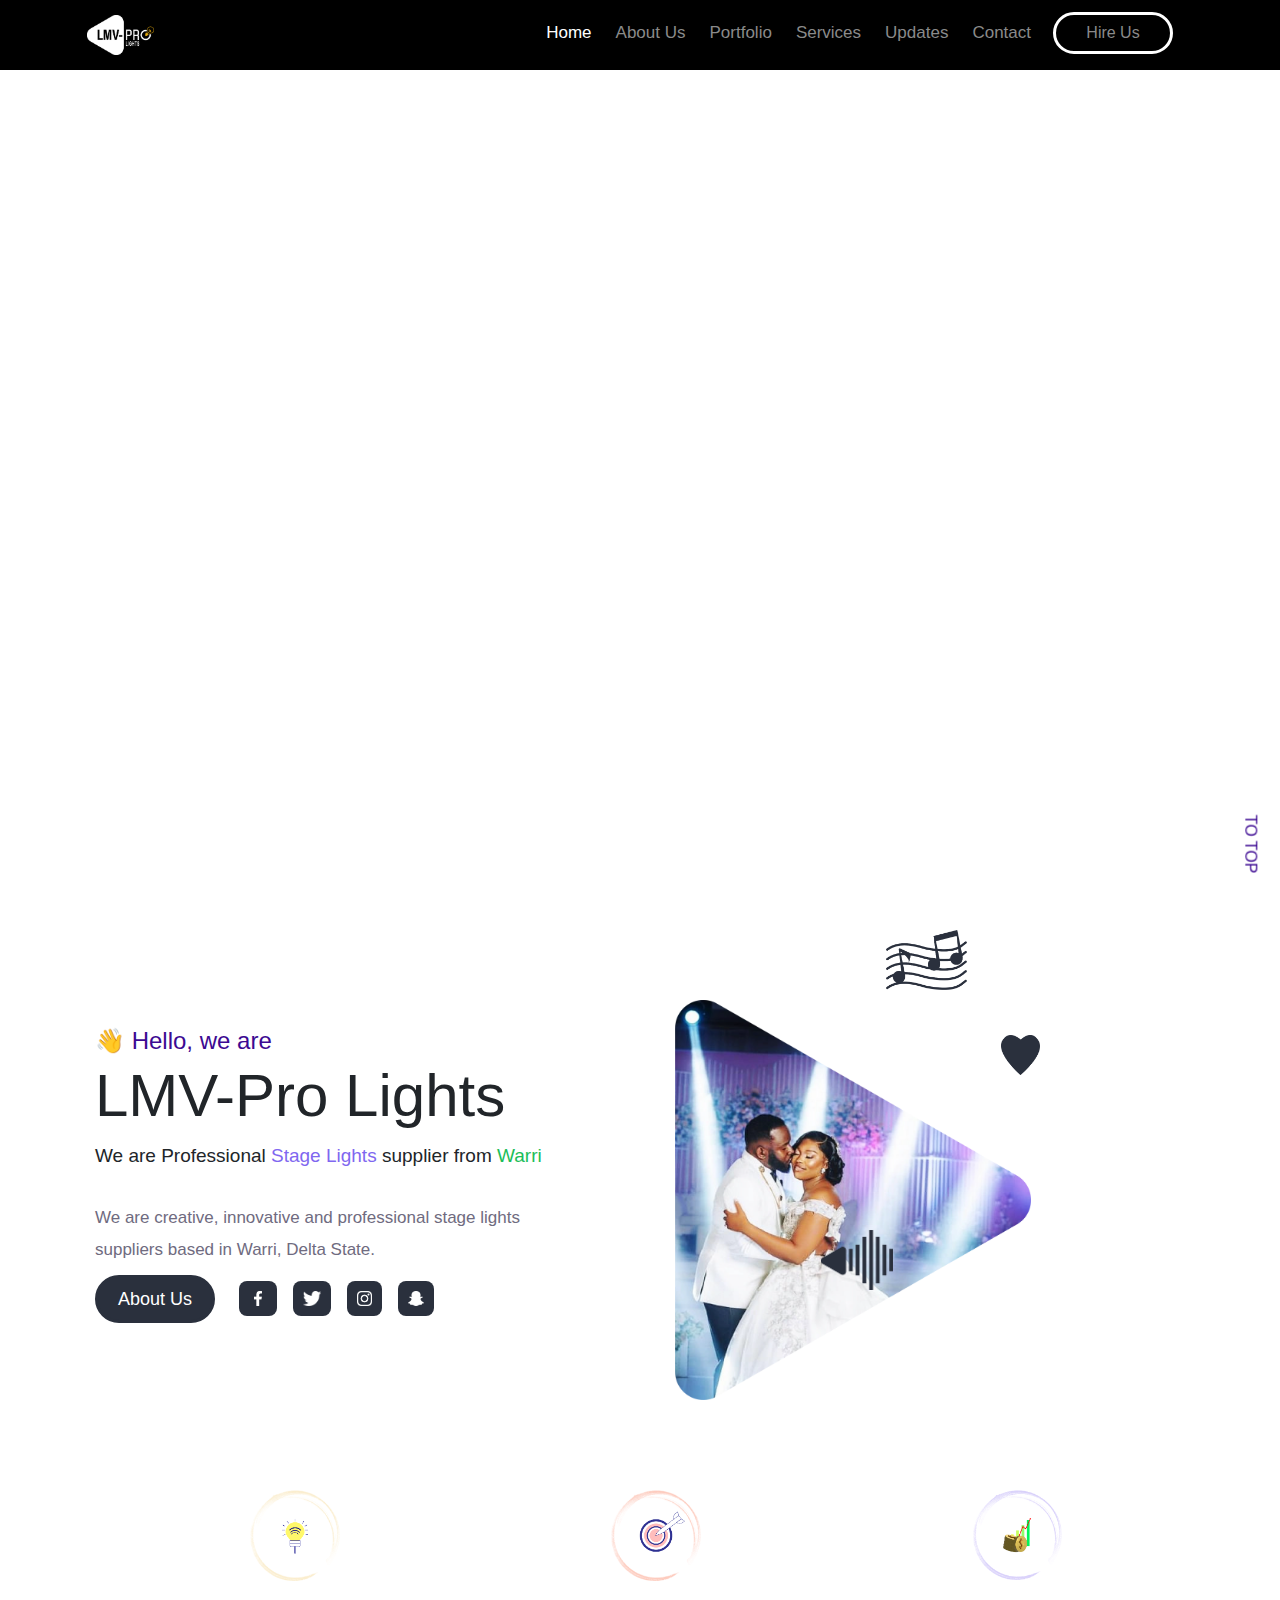
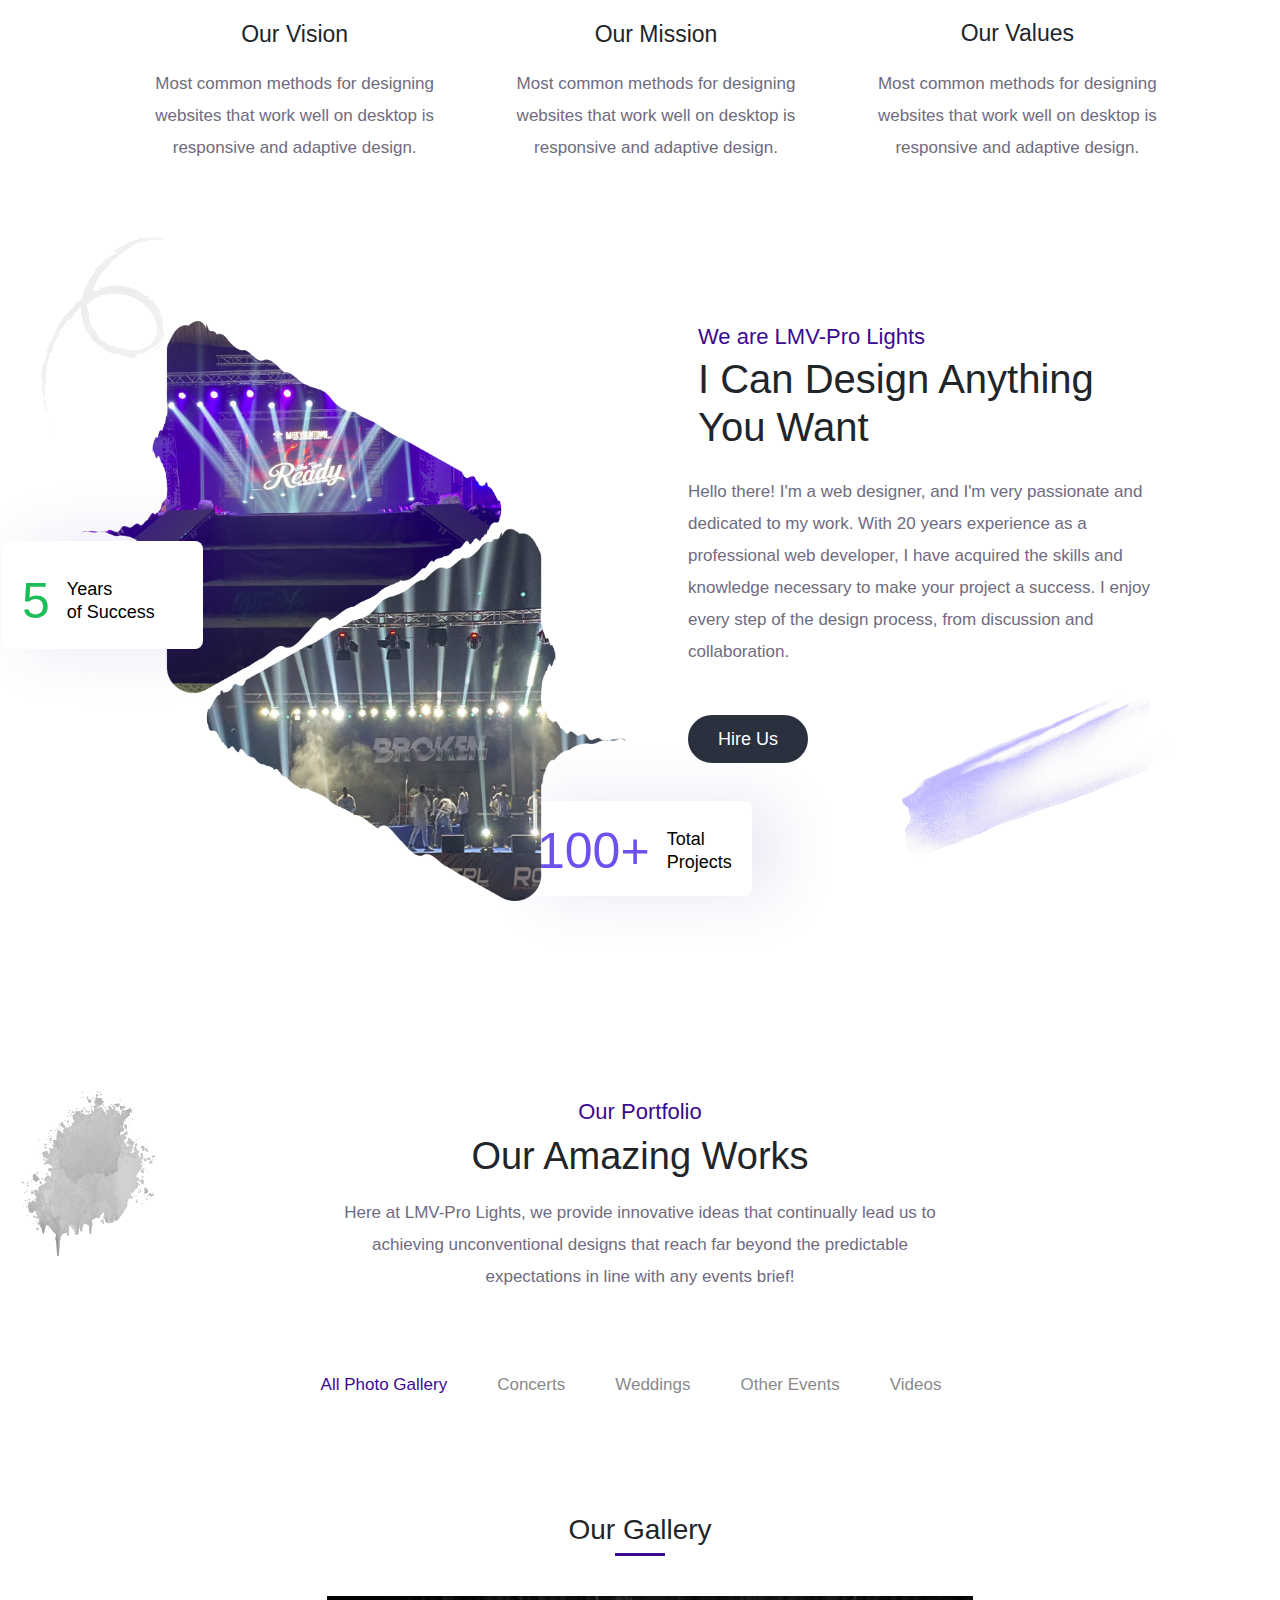
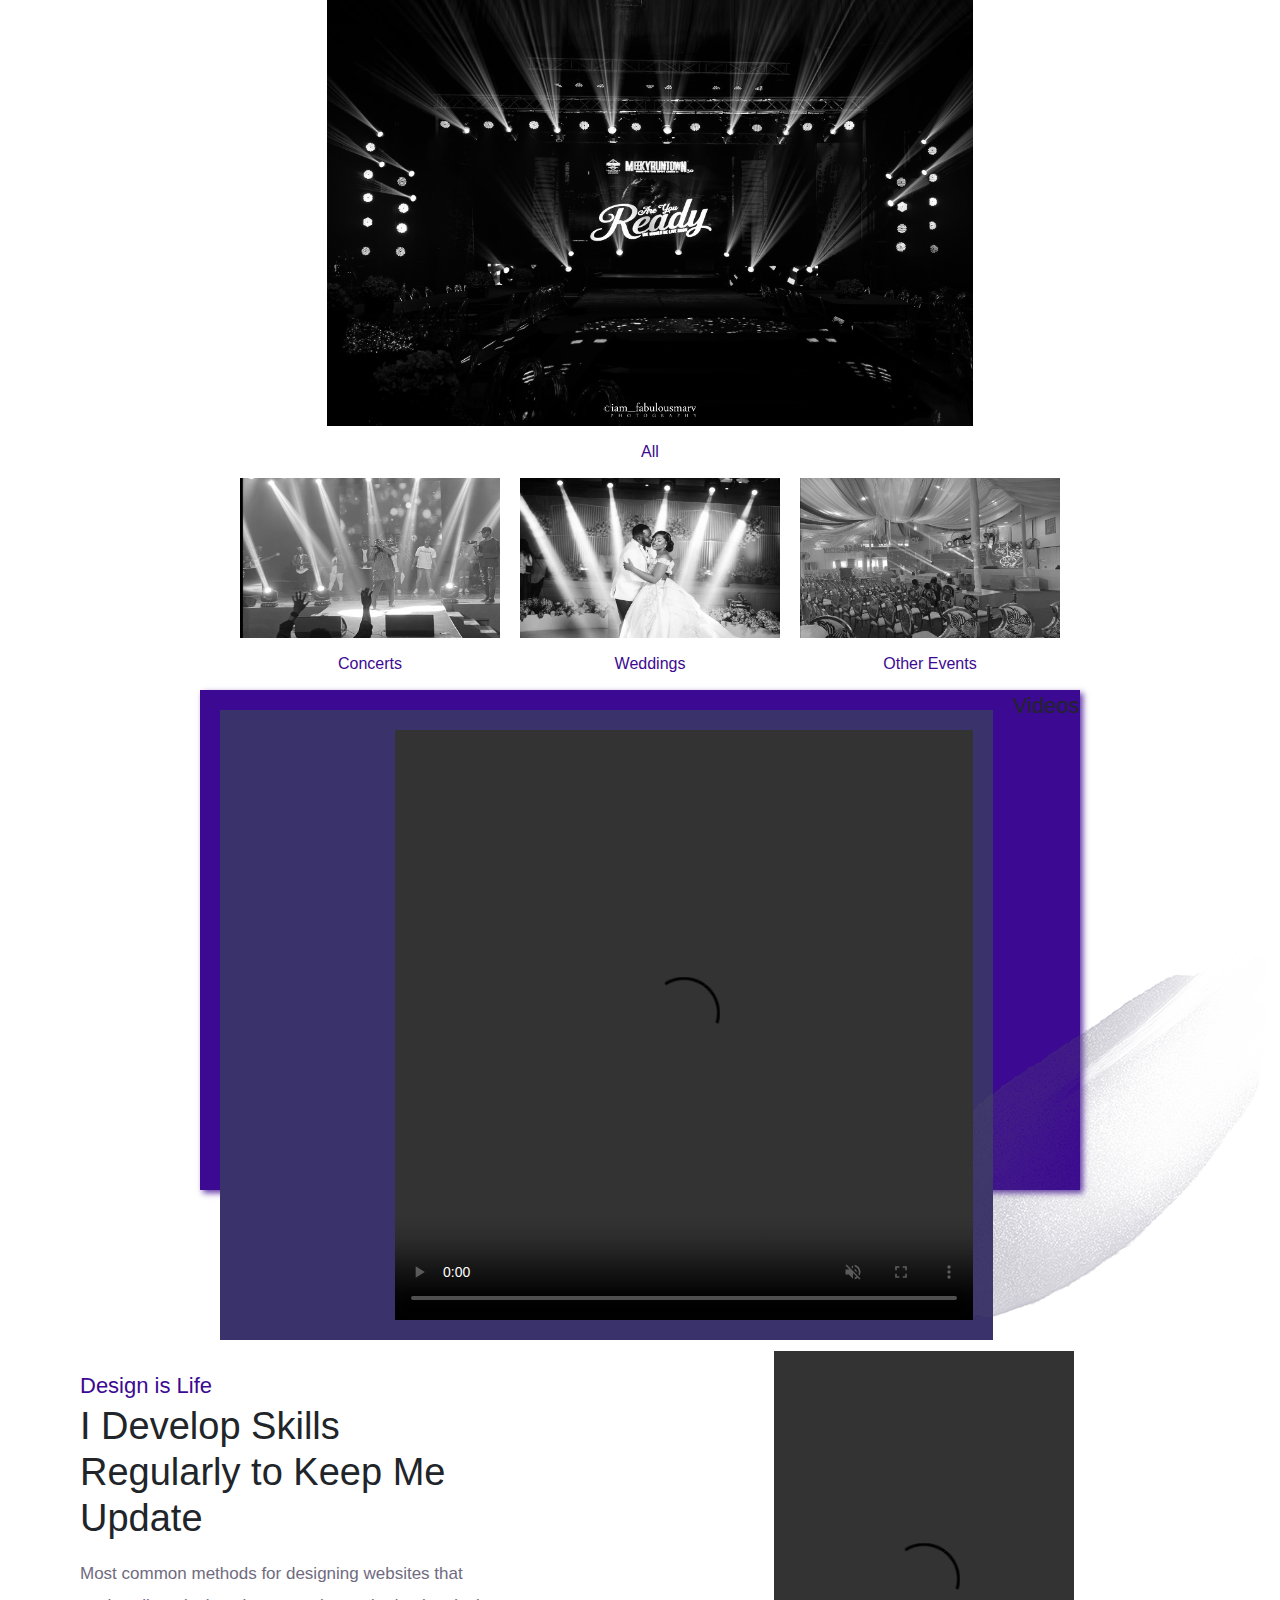
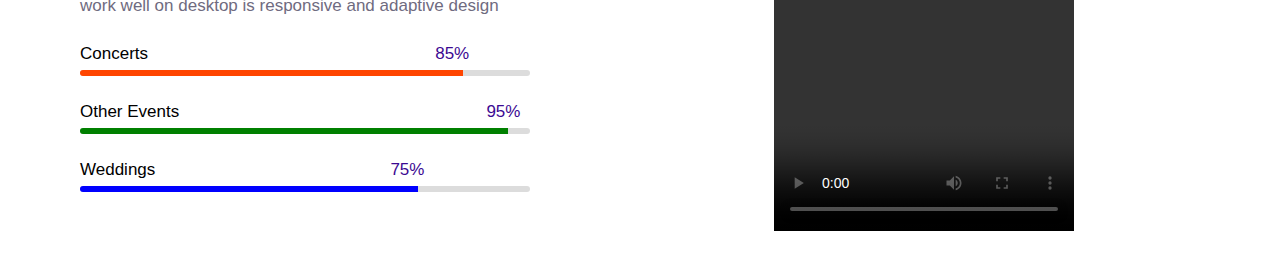
==== commit d837786e: "Update index.html" ====
--- a/index.html
+++ b/index.html
@@ -559,6 +559,7 @@
                 <video src="./gallery/videos/vid_1.MP4" muted controls></video>
               </div>
             </div>
+            <span>Videos</span>
           </div>
         </div>
 
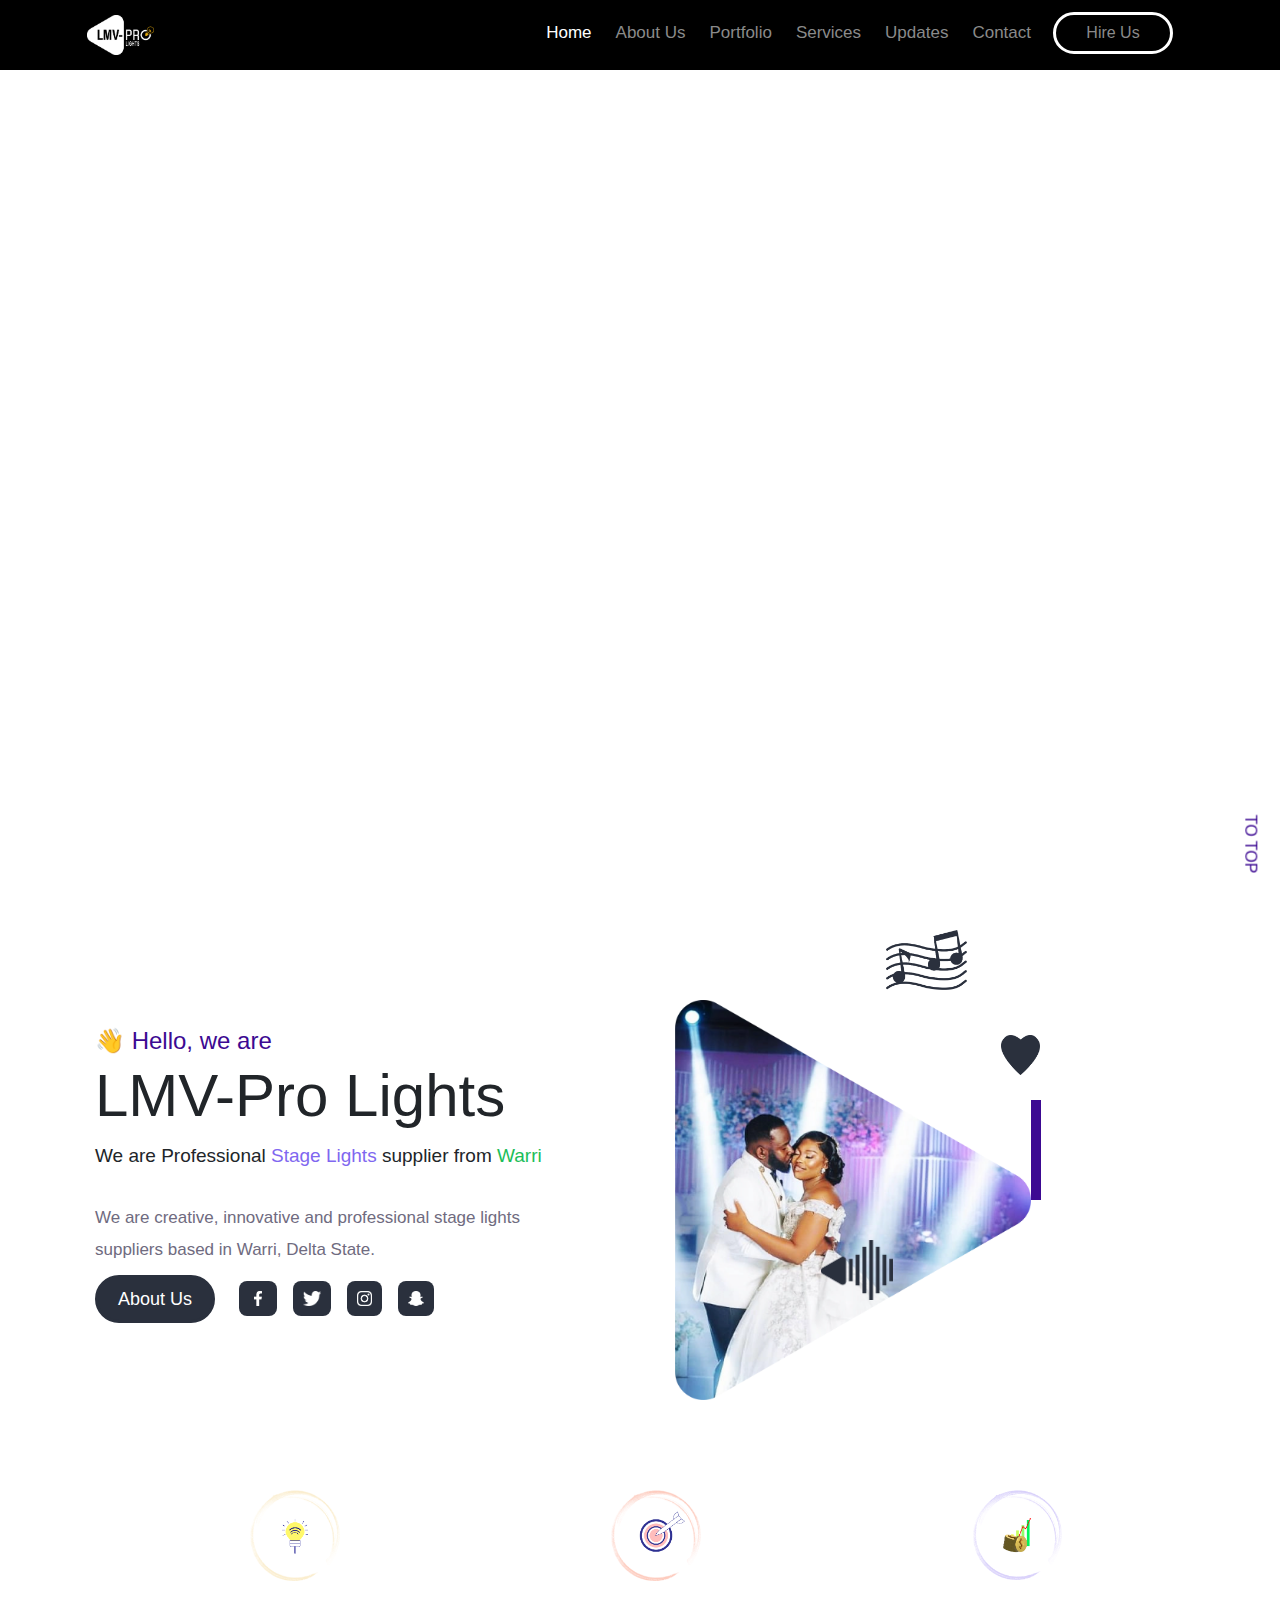
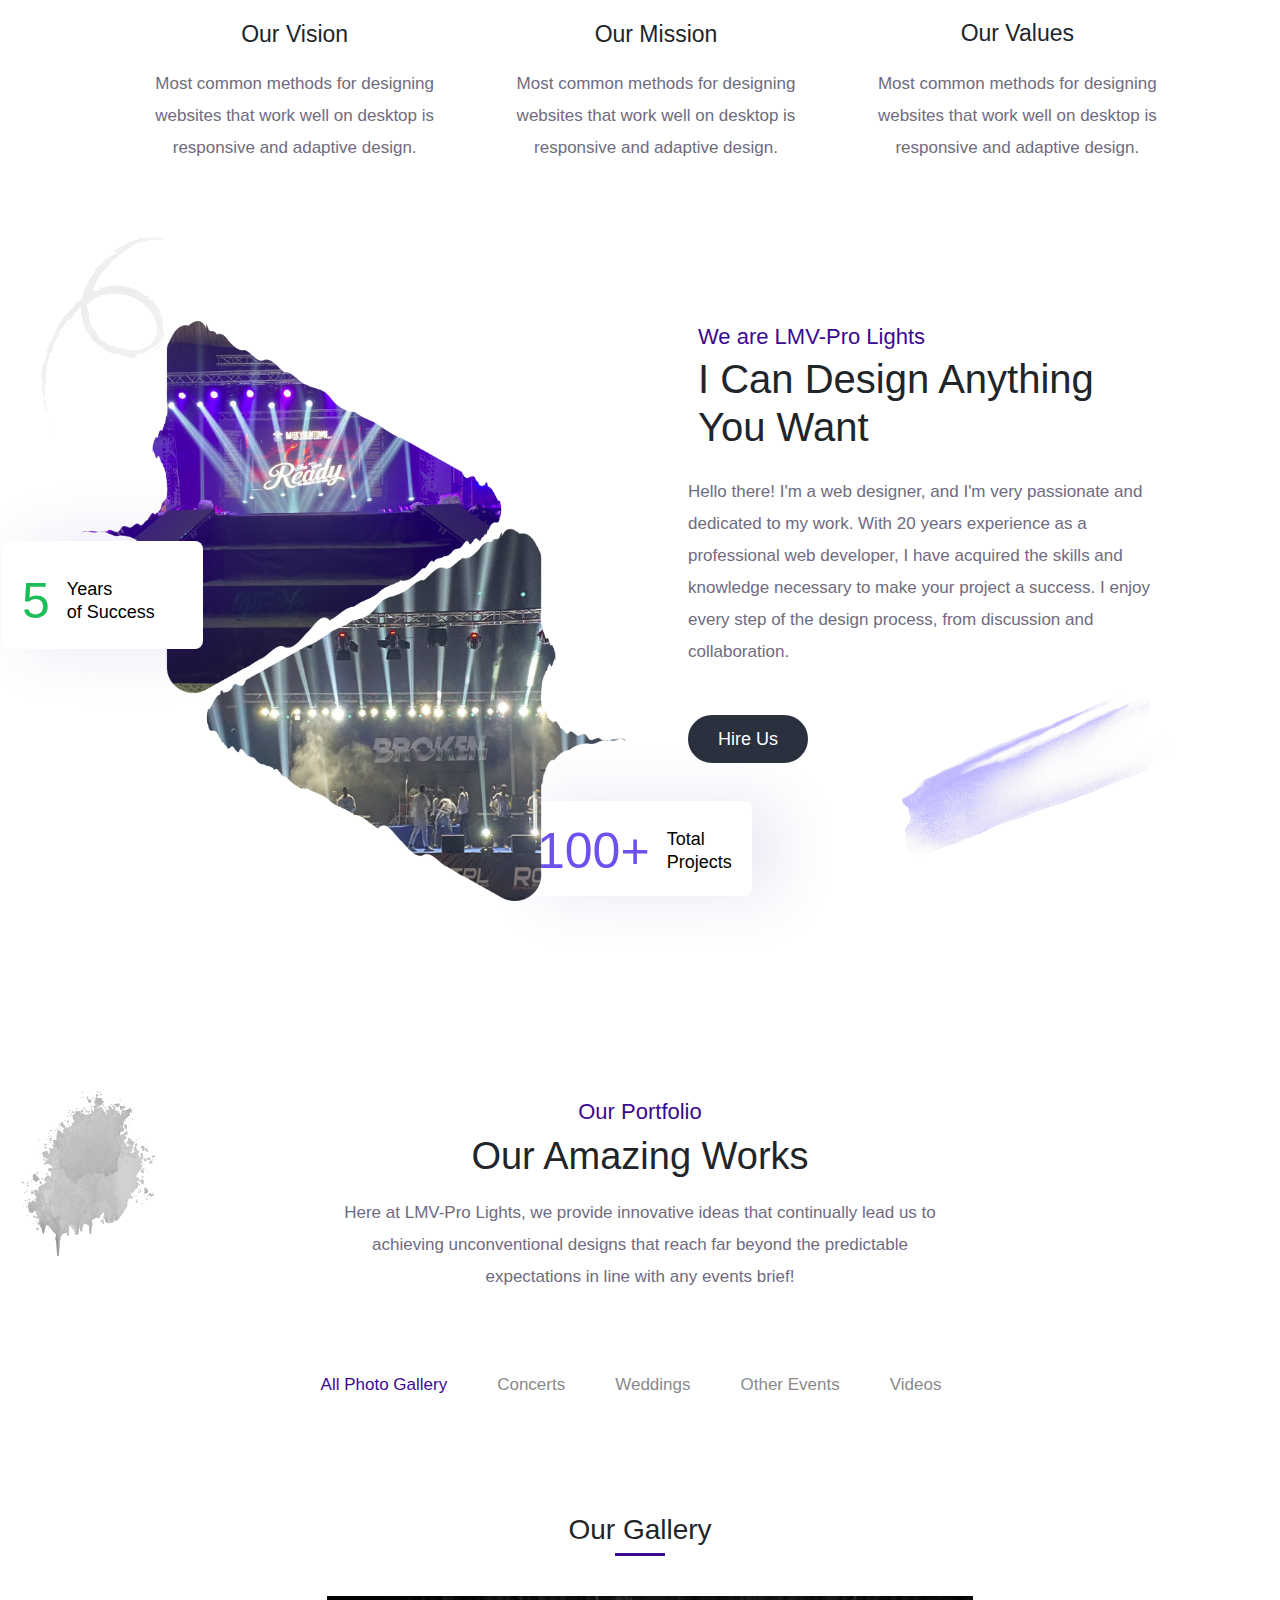
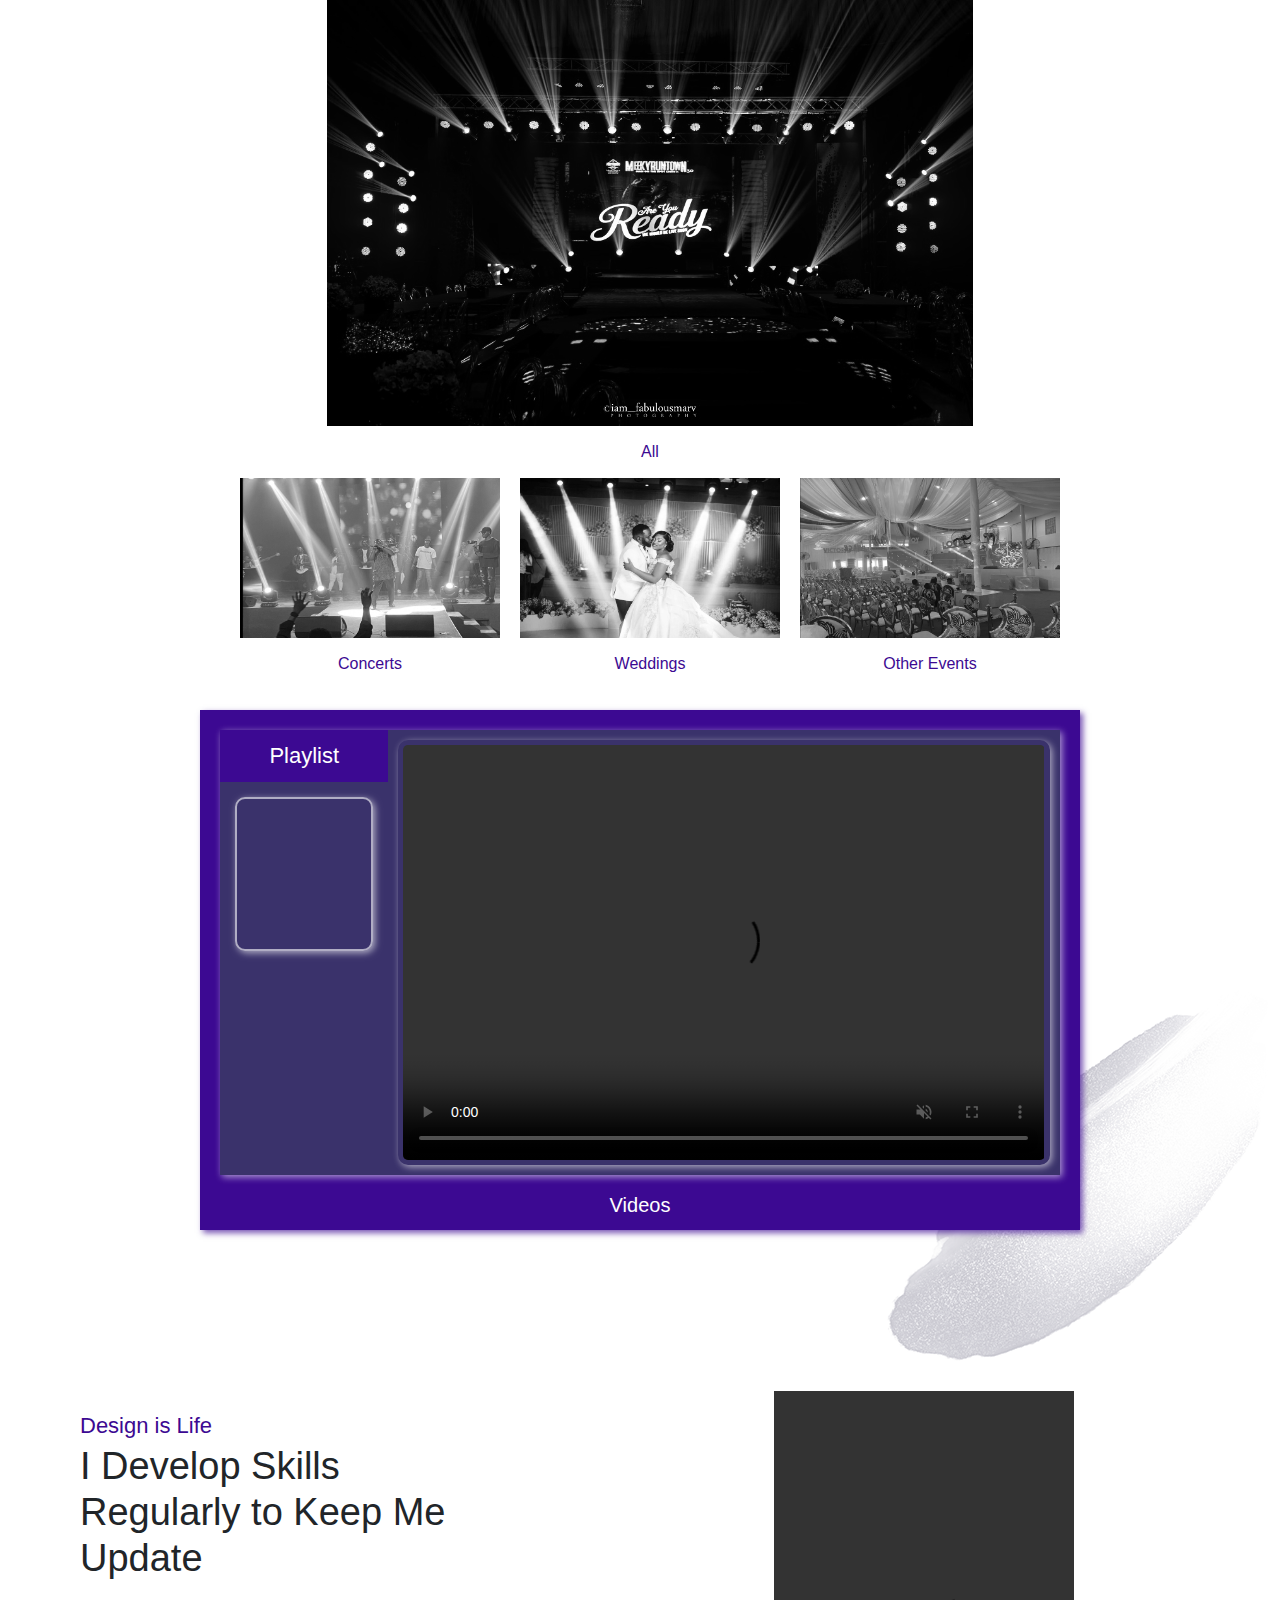
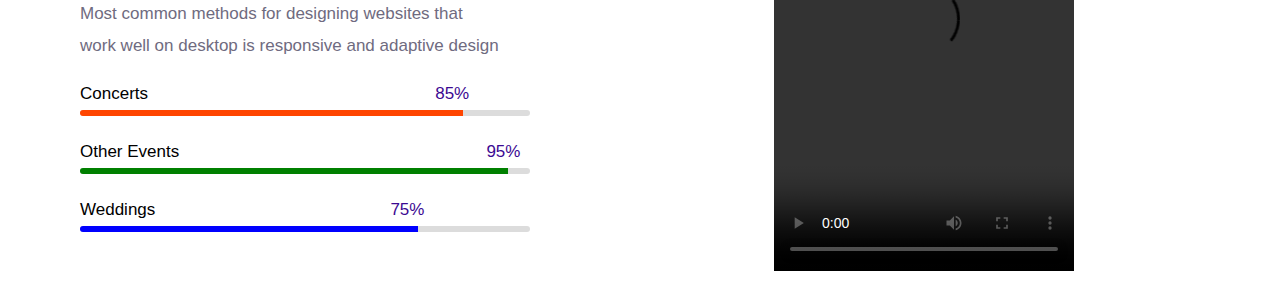
==== commit 146a3bd8: "Update index.html" ====
--- a/index.html
+++ b/index.html
@@ -273,7 +273,7 @@
               </p>
             </div>
             <div class="hire">
-              <div class="hire-btn">
+              <div class="hire-btn" onmouseover="transparent()">
                 <a href="https://wa.me/2348179290343" target="_blank"
                   ><span>Hire Us</span></a
                 >
@@ -459,6 +459,18 @@
                 href="./gallery/pictures/concert_8.JPG"
                 data-lightbox="ourGallery"
               ></a>
+              <a
+                href="./gallery/pictures/concert_9.jpg"
+                data-lightbox="ourGallery"
+              ></a>
+              <a
+                href="./gallery/pictures/concert_10.jpg"
+                data-lightbox="ourGallery"
+              ></a>
+              <a
+                href="./gallery/pictures/concert_11.jpg"
+                data-lightbox="ourGallery"
+              ></a>
             </div>
 
             <!-- wedding -->
@@ -540,26 +552,112 @@
 
           <div class="video-container">
             <div class="video-gallery-wrapper">
+              <div class="playlist">
+                <span id="play_list">Playlist</span>
+              </div>
               <div class="video-list" id="videos">
-                <video src="./gallery/videos/vid_1.MP4" muted></video>
-                <video src="./gallery/videos/vid_1.MP4" muted></video>
-                <video src="./gallery/videos/vid_1.MP4" muted></video>
-                <video src="./gallery/videos/vid_1.MP4" muted></video>
-                <video src="./gallery/videos/vid_1.MP4" muted></video>
-                <video src="./gallery/videos/vid_1.MP4" muted></video>
-                <video src="./gallery/videos/vid_1.MP4" muted></video>
-                <video src="./gallery/videos/vid_1.MP4" muted></video>
-                <video src="./gallery/videos/vid_1.MP4" muted></video>
-                <video src="./gallery/videos/vid_1.MP4" muted></video>
-                <video src="./gallery/videos/vid_1.MP4" muted></video>
-                <video src="./gallery/videos/vid_1.MP4" muted></video>
+                <video
+                  src="./gallery/videos/vid_1.MP4"
+                  muted
+                  class="active-video"
+                ></video>
+                <!-- <span>Video's Caption</span> -->
+
+                <video src="./gallery/videos/vid_5.MP4" muted></video>
+                <!-- <span>Video's Caption</span> -->
+
+                <video src="./gallery/videos/vid_6.MP4" muted></video>
+                <!-- <span>Video's Caption</span> -->
+
+                <video src="./gallery/videos/vid_7.MP4" muted></video>
+                <!-- <span>Video's Caption</span> -->
+
+                <video src="./gallery/videos/vid_8.MP4" muted></video>
+                <!-- <span>Video's Caption</span> -->
+
+                <video src="./gallery/videos/vid_9.MP4" muted></video>
+                <!-- <span>Video's Caption</span> -->
+
+                <video src="./gallery/videos/vid_10.MP4" muted></video>
+                <!-- <span>Video's Caption</span> -->
+
+                <video src="./gallery/videos/vid_11.MP4" muted></video>
+                <!-- <span>Video's Caption</span> -->
+
+                <video src="./gallery/videos/vid_13.MP4" muted></video>
+                <!-- <span>Video's Caption</span> -->
+
+                <video src="./gallery/videos/vid_14.MP4" muted></video>
+                <!-- <span>Video's Caption</span> -->
+
+                <video src="./gallery/videos/vid_15.MP4" muted></video>
+                <!-- <span>Video's Caption</span> -->
+
+                <video src="./gallery/videos/vid_16.MP4" muted></video>
+                <!-- <span>Video's Caption</span> -->
+
+                <video src="./gallery/videos/vid_17.MP4" muted></video>
+                <!-- <span>Video's Caption</span> -->
+
+                <video src="./gallery/videos/vid_18.MP4" muted></video>
+                <!-- <span>Video's Caption</span> -->
+
+                <video src="./gallery/videos/vid_21.MP4" muted></video>
+                <!-- <span>Video's Caption</span> -->
+
+                <video src="./gallery/videos/vid_23.MP4" muted></video>
+                <!-- <span>Video's Caption</span> -->
+
+                <video src="./gallery/videos/vid_24.MP4" muted></video>
+                <!-- <span>Video's Caption</span> -->
+
+                <video src="./gallery/videos/vid_25.MP4" muted></video>
+                <!-- <span>Video's Caption</span> -->
+
+                <video src="./gallery/videos/vid_26.MP4" muted></video>
+                <!-- <span>Video's Caption</span> -->
+
+                <video src="./gallery/videos/vid_27.MP4" muted></video>
+                <!-- <span>Video's Caption</span> -->
+
+                <video src="./gallery/videos/vid_28.MP4" muted></video>
+                <!-- <span>Video's Caption</span> -->
+
+                <video src="./gallery/videos/vid_30.MP4" muted></video>
+                <!-- <span>Video's Caption</span> -->
+
+                <video src="./gallery/videos/vid_31.MP4" muted></video>
+                <!-- <span>Video's Caption</span> -->
+
+                <video src="./gallery/videos/vid_32.MP4" muted></video>
+                <!-- <span>Video's Caption</span> -->
+
+                <video src="./gallery/videos/vid_33.MP4" muted></video>
+                <!-- <span>Video's Caption</span> -->
+
+                <video src="./gallery/videos/vid_35.MP4" muted></video>
+                <!-- <span>Video's Caption</span> -->
+
+                <video src="./gallery/videos/vid_36.MP4" muted></video>
+                <!-- <span>Video's Caption</span> -->
+
+                <video src="./gallery/videos/vid_37.MP4" muted></video>
+                <!-- <span>Video's Caption</span> -->
+
+                <video src="./gallery/videos/vid_38.MP4" muted></video>
+                <!-- <span>Video's Caption</span> -->
               </div>
 
               <div class="main-video">
-                <video src="./gallery/videos/vid_1.MP4" muted controls></video>
+                <video
+                  src="./gallery/videos/vid_1.MP4"
+                  autoplay
+                  muted
+                  controls
+                ></video>
               </div>
             </div>
-            <span>Videos</span>
+            <span class="video-title">Videos</span>
           </div>
         </div>
 
--- a/css/style.css
+++ b/css/style.css
@@ -821,7 +821,7 @@
 
 .hire-btn a:hover {
   color: black !important;
-  background-color: transparent;
+  /* background-color: transparent; */
 }
 
 .hire-btn span {
@@ -1132,53 +1132,101 @@
 
 .video-container {
   background-color: #3c0992;
-  height: 500px;
+  box-shadow: 3px 3px 6px #3b0992b1;
+  height: 520px;
   width: 70%;
   display: flex;
+  flex-wrap: wrap;
   margin: auto;
-  box-shadow: 3px 3px 6px #3c0992cc;
+  margin-top: 30px;
 }
 
 .video-gallery-wrapper {
   margin: 20px;
   width: 100%;
-  height: 70vh;
+  height: calc(100% - 75px);
   background-color: rgb(58, 50, 107);
-  display: flex;
+  box-shadow: 2px 2px 7px rgba(255, 255, 255, 0.6);
+  display: flex;
+  justify-content: space-between;
+}
+
+.playlist {
+  position: absolute;
+  display: flex;
+  width: 13.1%;
+  background-color: rgba(60, 9, 146, 1);
+  padding: 10px 0;
 }
 
 .video-list {
   width: 20%;
-  padding: 5px;
+  padding: 15px;
   height: auto;
   overflow: auto;
   scrollbar-width: thin;
-}
-
-.video-container video {
+  margin-top: 52px;
+}
+
+.video-list video {
   width: 100%;
   object-fit: cover;
-  padding: 10px;
   cursor: pointer;
-}
-
-.video-container .main-video {
+  filter: grayscale(1);
+}
+
+/* .video-list span {
+  font-size: 14px;
+  margin-top: -15px;
+  margin-bottom: 10px;
+  display: none;
+} */
+
+.video-list video:hover {
+  box-shadow: 2px 2px 7px rgba(255, 255, 255, 0.6);
+  filter: grayscale(0);
+}
+
+.main-video {
   width: 80%;
   height: auto;
   padding: 10px;
 }
 
-.video-container .main-video video {
+.main-video video {
   height: 100%;
   width: 100%;
   outline: none;
-  padding: 10px;
+  padding: 5px;
+  border-radius: 10px;
+  box-shadow: 2px 2px 7px rgba(255, 255, 255, 0.6);
+}
+
+.video-title {
+  font-size: 20px;
+  margin-top: -15px;
+}
+
+.video-list .active-video {
+  filter: grayscale(0);
+  border-radius: 10px;
+  border: 2px solid rgba(255, 255, 255, 0.6);
+  box-shadow: 2px 2px 7px rgba(255, 255, 255, 0.6);
+}
+
+.video-container span {
+  /* text-align: center; */
+  display: flex;
+  justify-content: center;
+  width: 100%;
+  color: white;
 }
 
 .paint {
   display: flex;
   justify-content: right;
   margin-top: -240px;
+  z-index: -2;
 }
 
 @media (max-width: 1040px) {
@@ -1205,11 +1253,40 @@
     height: 360px;
   }
 
+  .video-container {
+    height: 400px;
+    width: 90%;
+  }
+
+  .playlist {
+    width: 21%;
+  }
+
+  .video-list {
+    padding: 15px 10px;
+    width: 25%;
+  }
+
+  .main-video {
+    width: 75%;
+    padding: 10px 5px;
+  }
+
+  /* .video-gallery-wrapper {
+    height: 43vh;
+  } */
+
   .splash-2 {
     display: none;
   }
   .paint {
     display: none;
+  }
+}
+
+@media (max-width: 768px) {
+  .video-container {
+    height: 360px;
   }
 }
 
@@ -1220,6 +1297,23 @@
 
   .all-gallery img {
     height: 240px;
+  }
+
+  .video-gallery-wrapper {
+    margin: 10px;
+    height: calc(100% - 55px);
+  }
+
+  .video-container {
+    height: 300px;
+  }
+
+  .playlist {
+    padding: 5px;
+  }
+
+  .video-container span {
+    font-size: 16px;
   }
 }
 
@@ -1237,6 +1331,23 @@
   .others img {
     width: 180px;
     height: 120px;
+  }
+
+  .video-container {
+    height: 240px;
+  }
+
+  .playlist {
+    padding: 0px;
+  }
+
+  .video-list {
+    padding: 0px 10px !important;
+    margin-top: 35px !important;
+  }
+
+  .video-gallery-wrapper {
+    height: calc(100% - 55px);
   }
 }
 
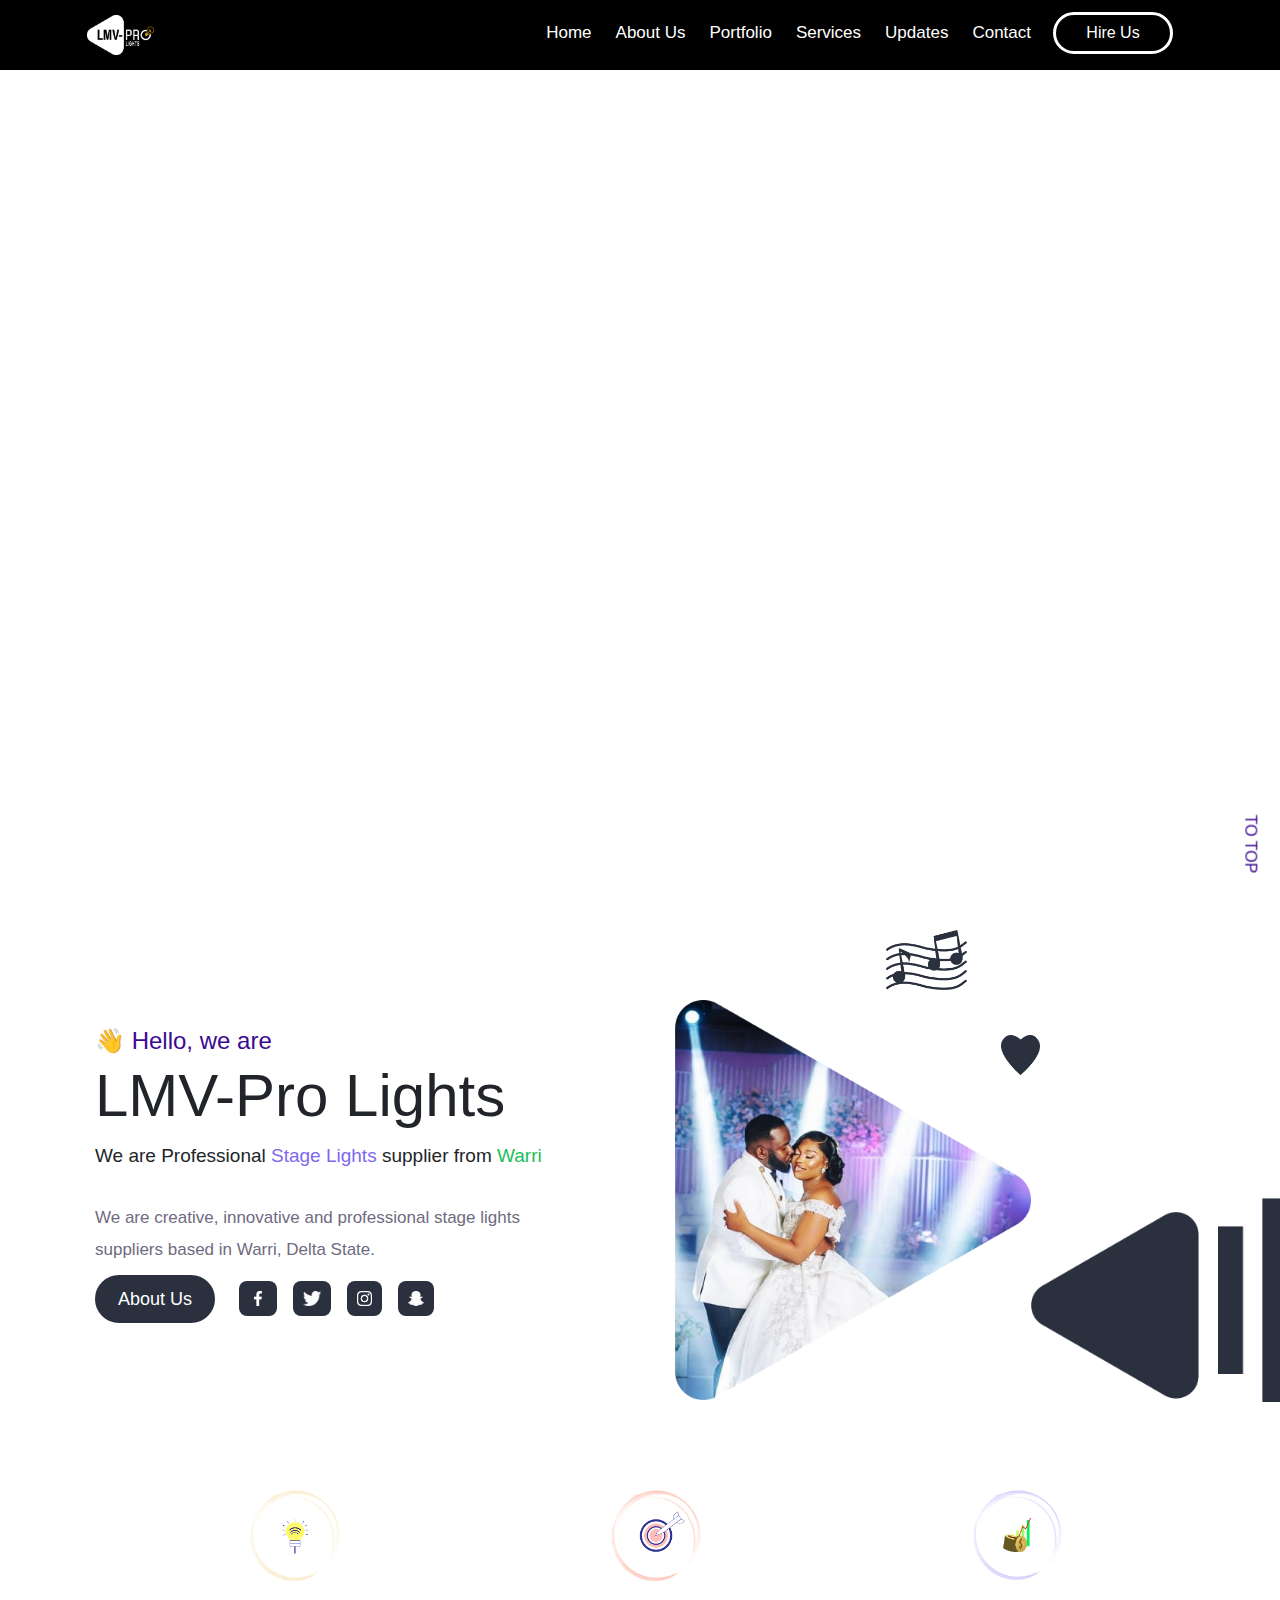
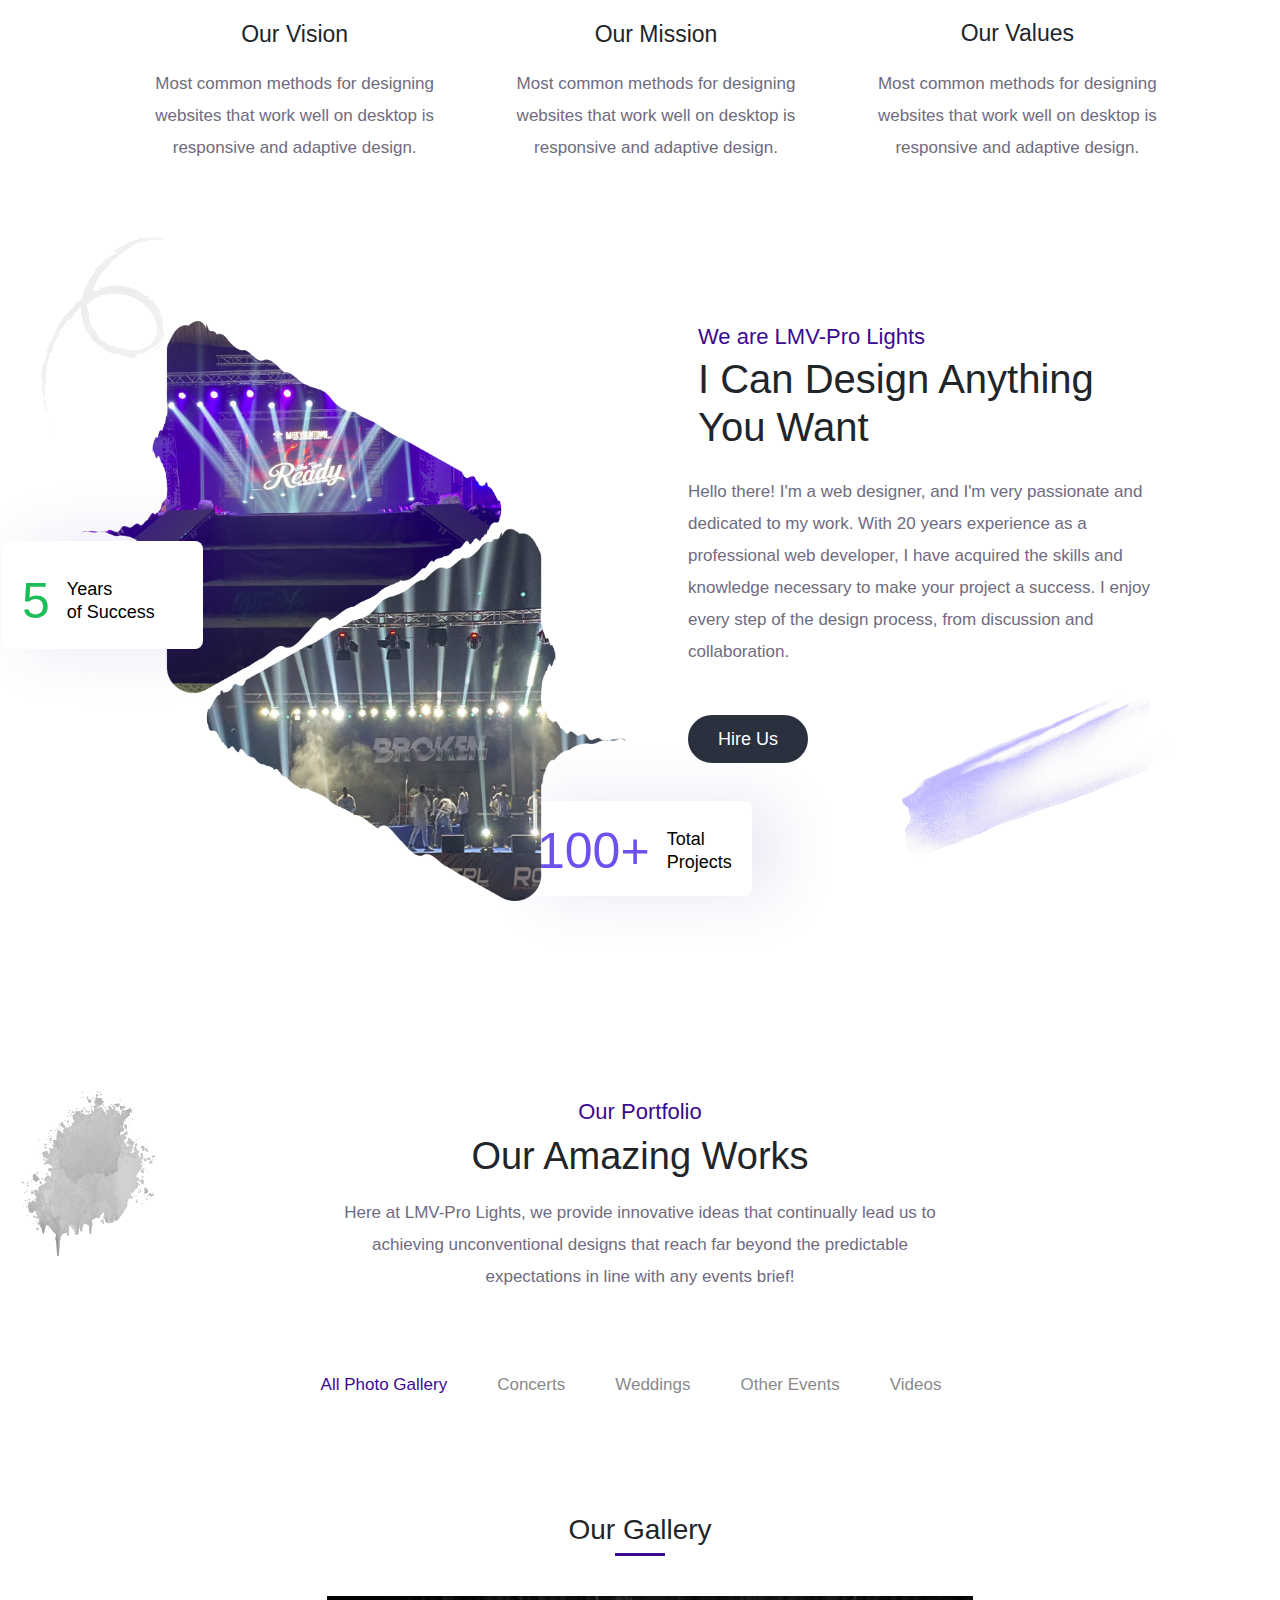
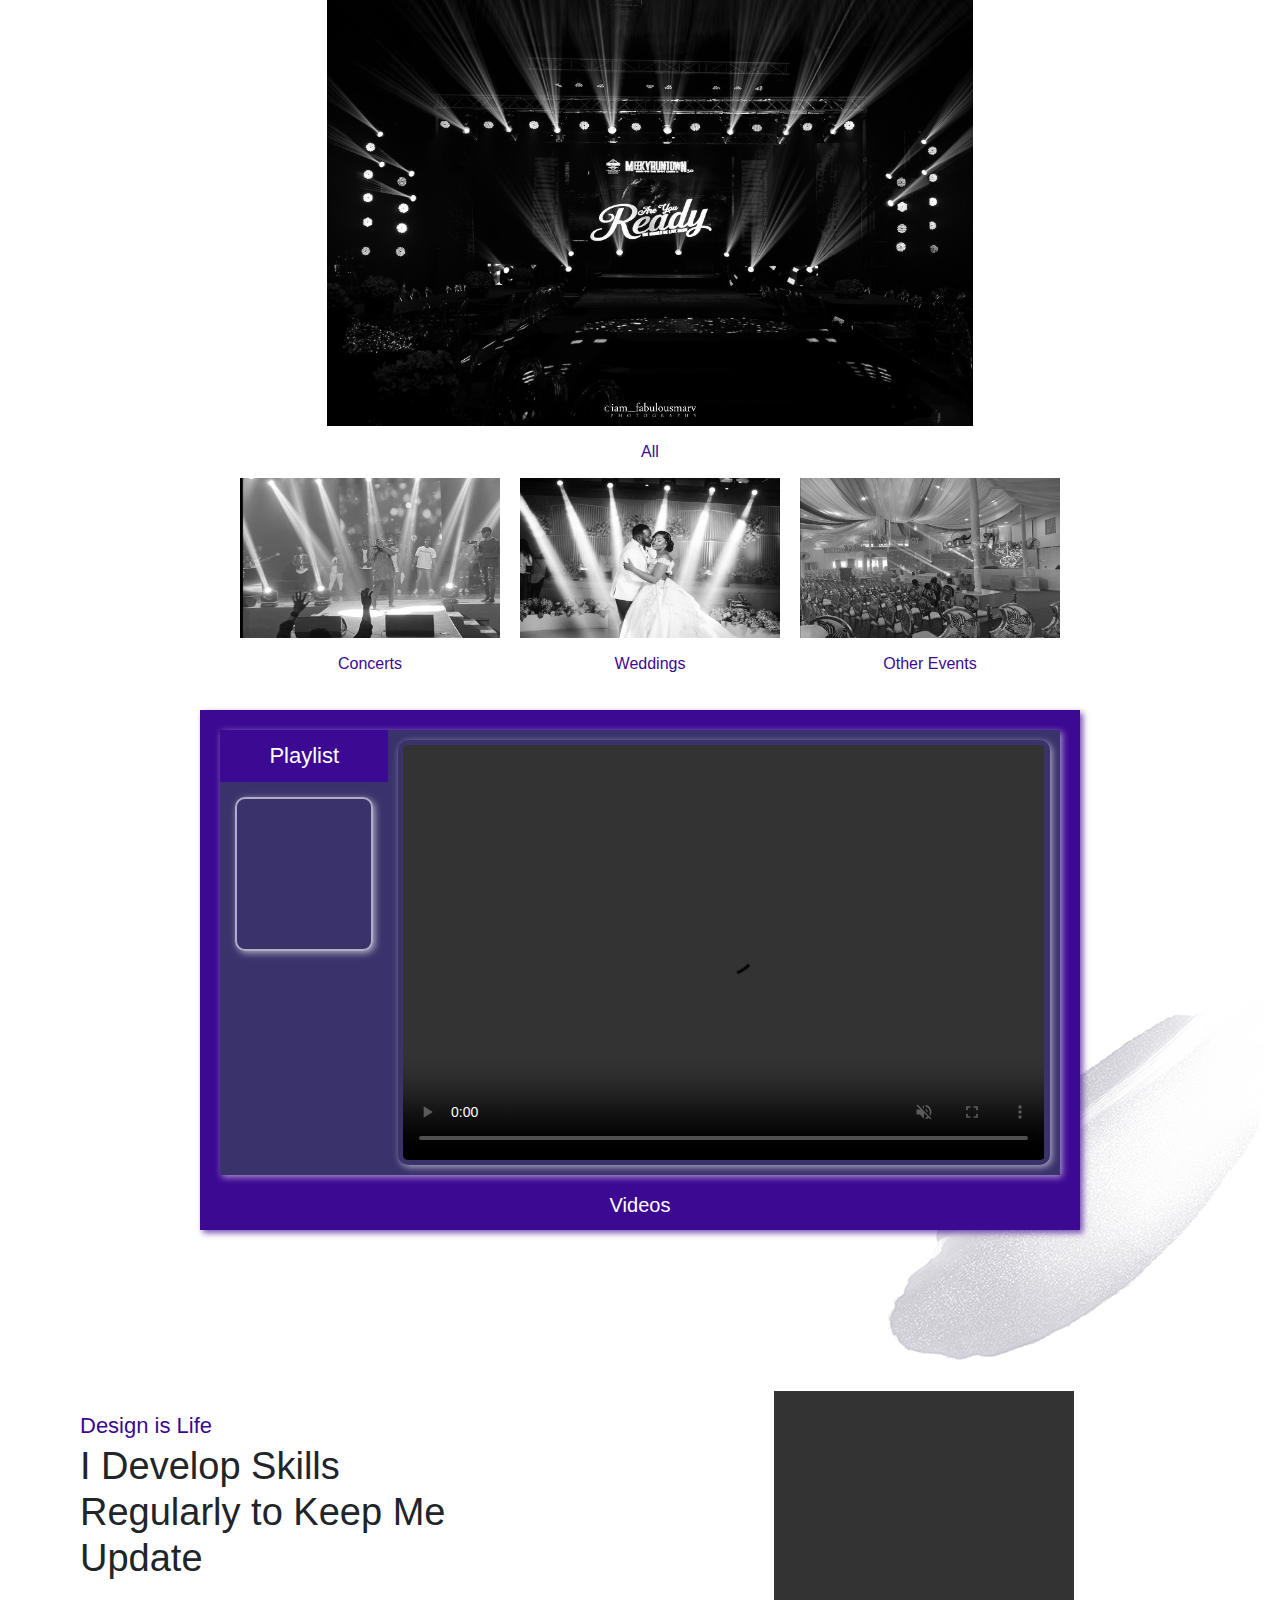
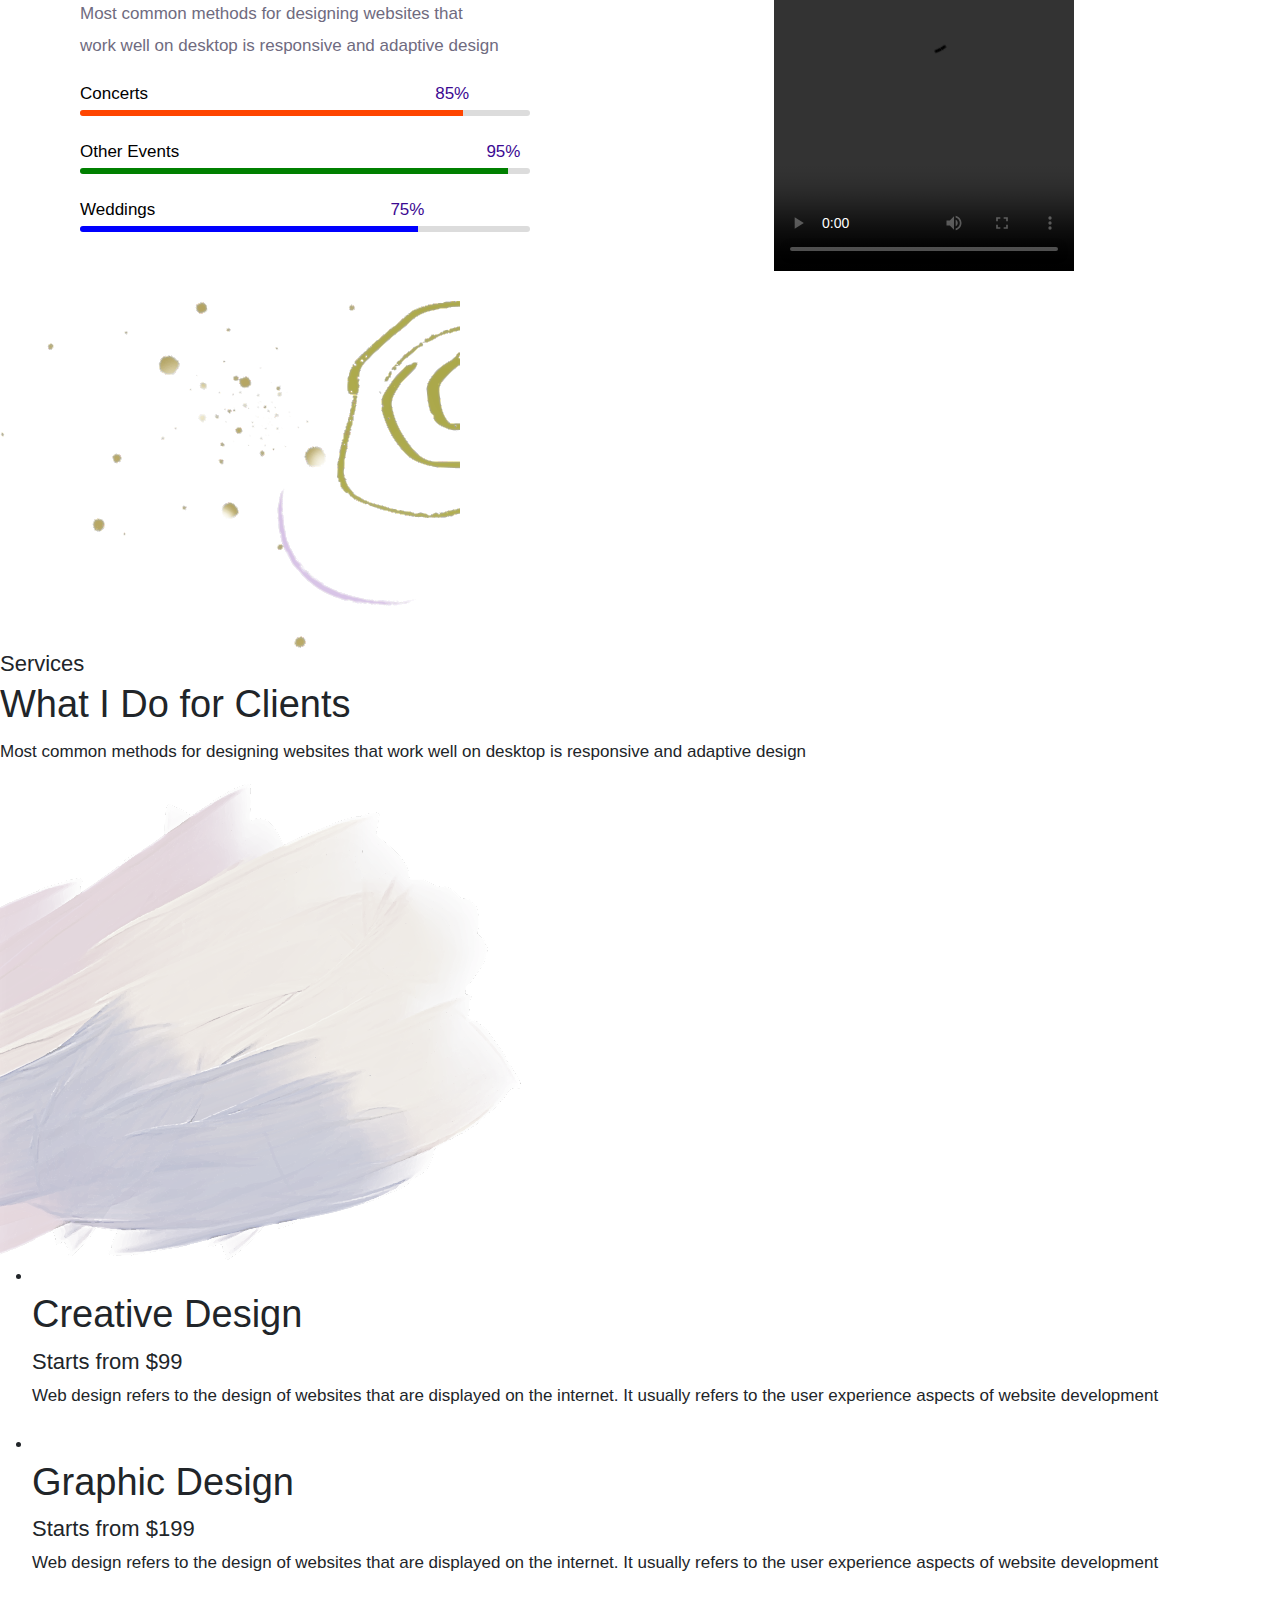
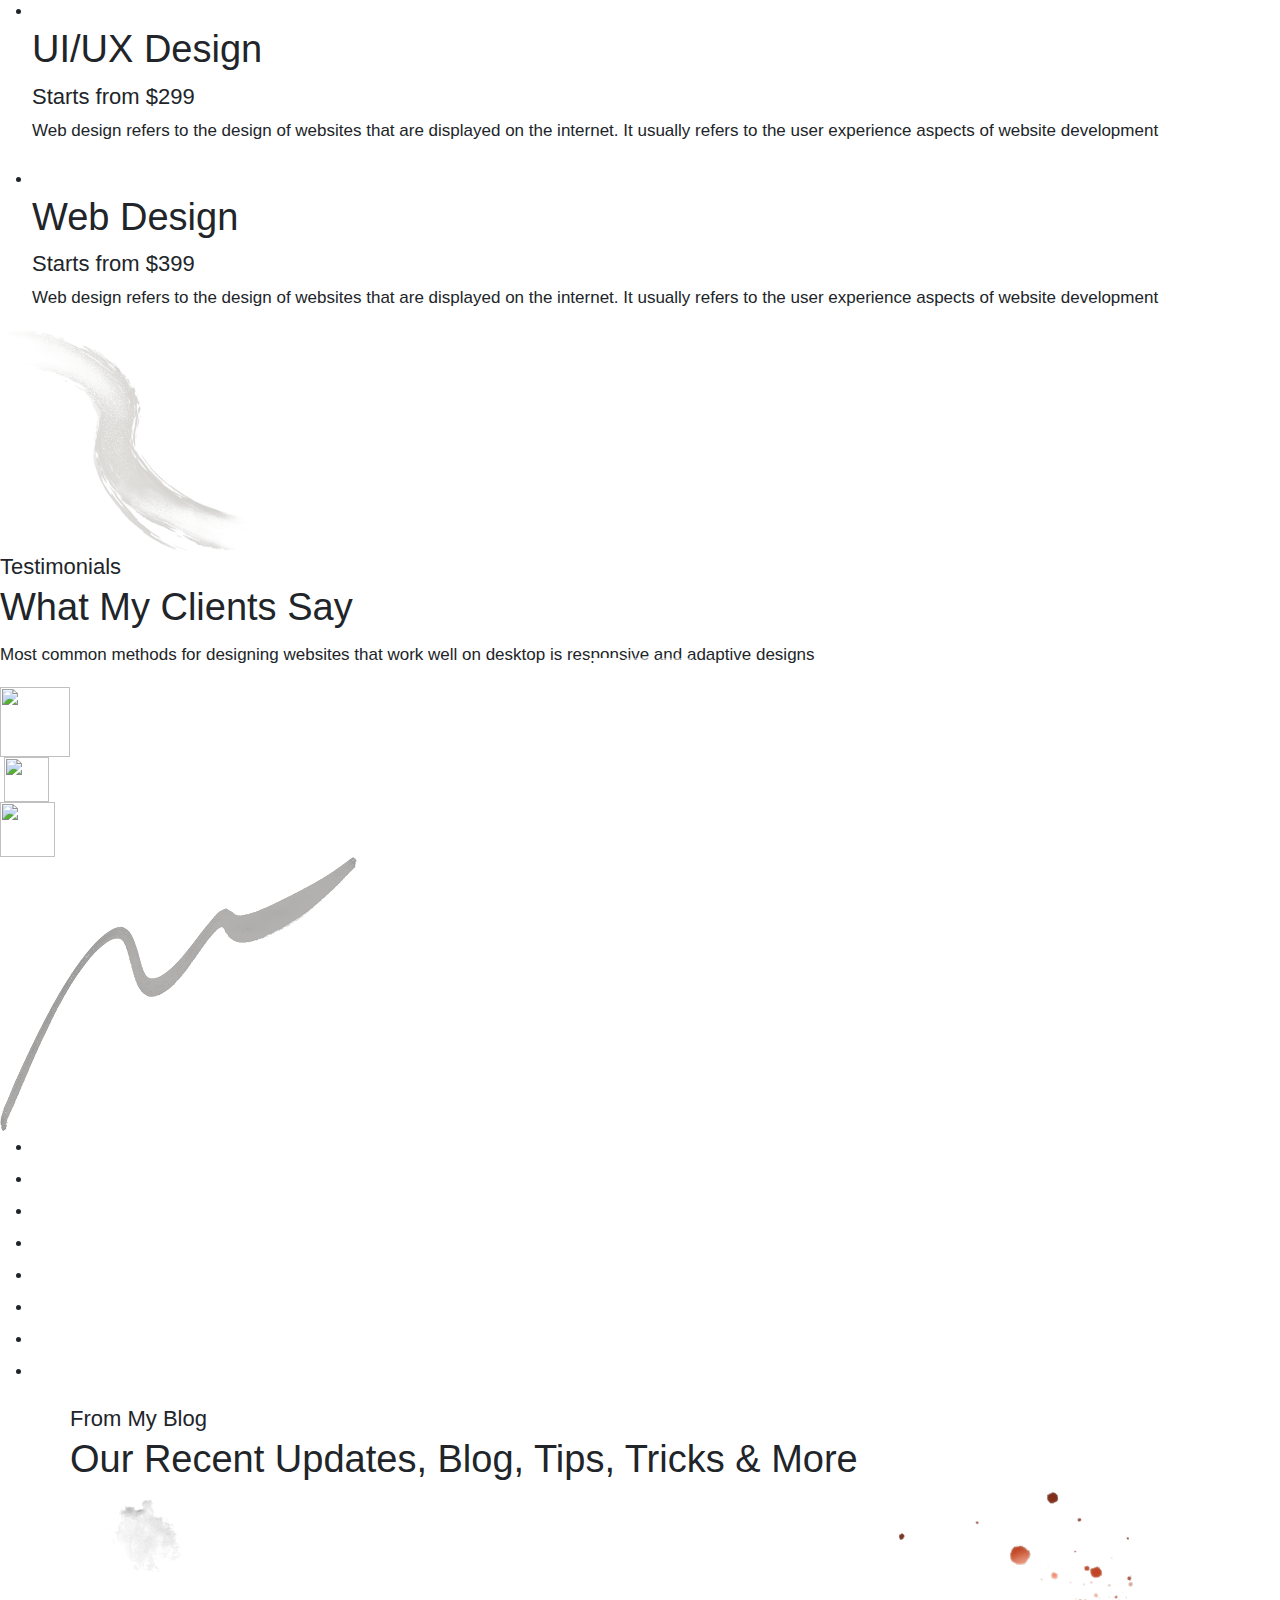
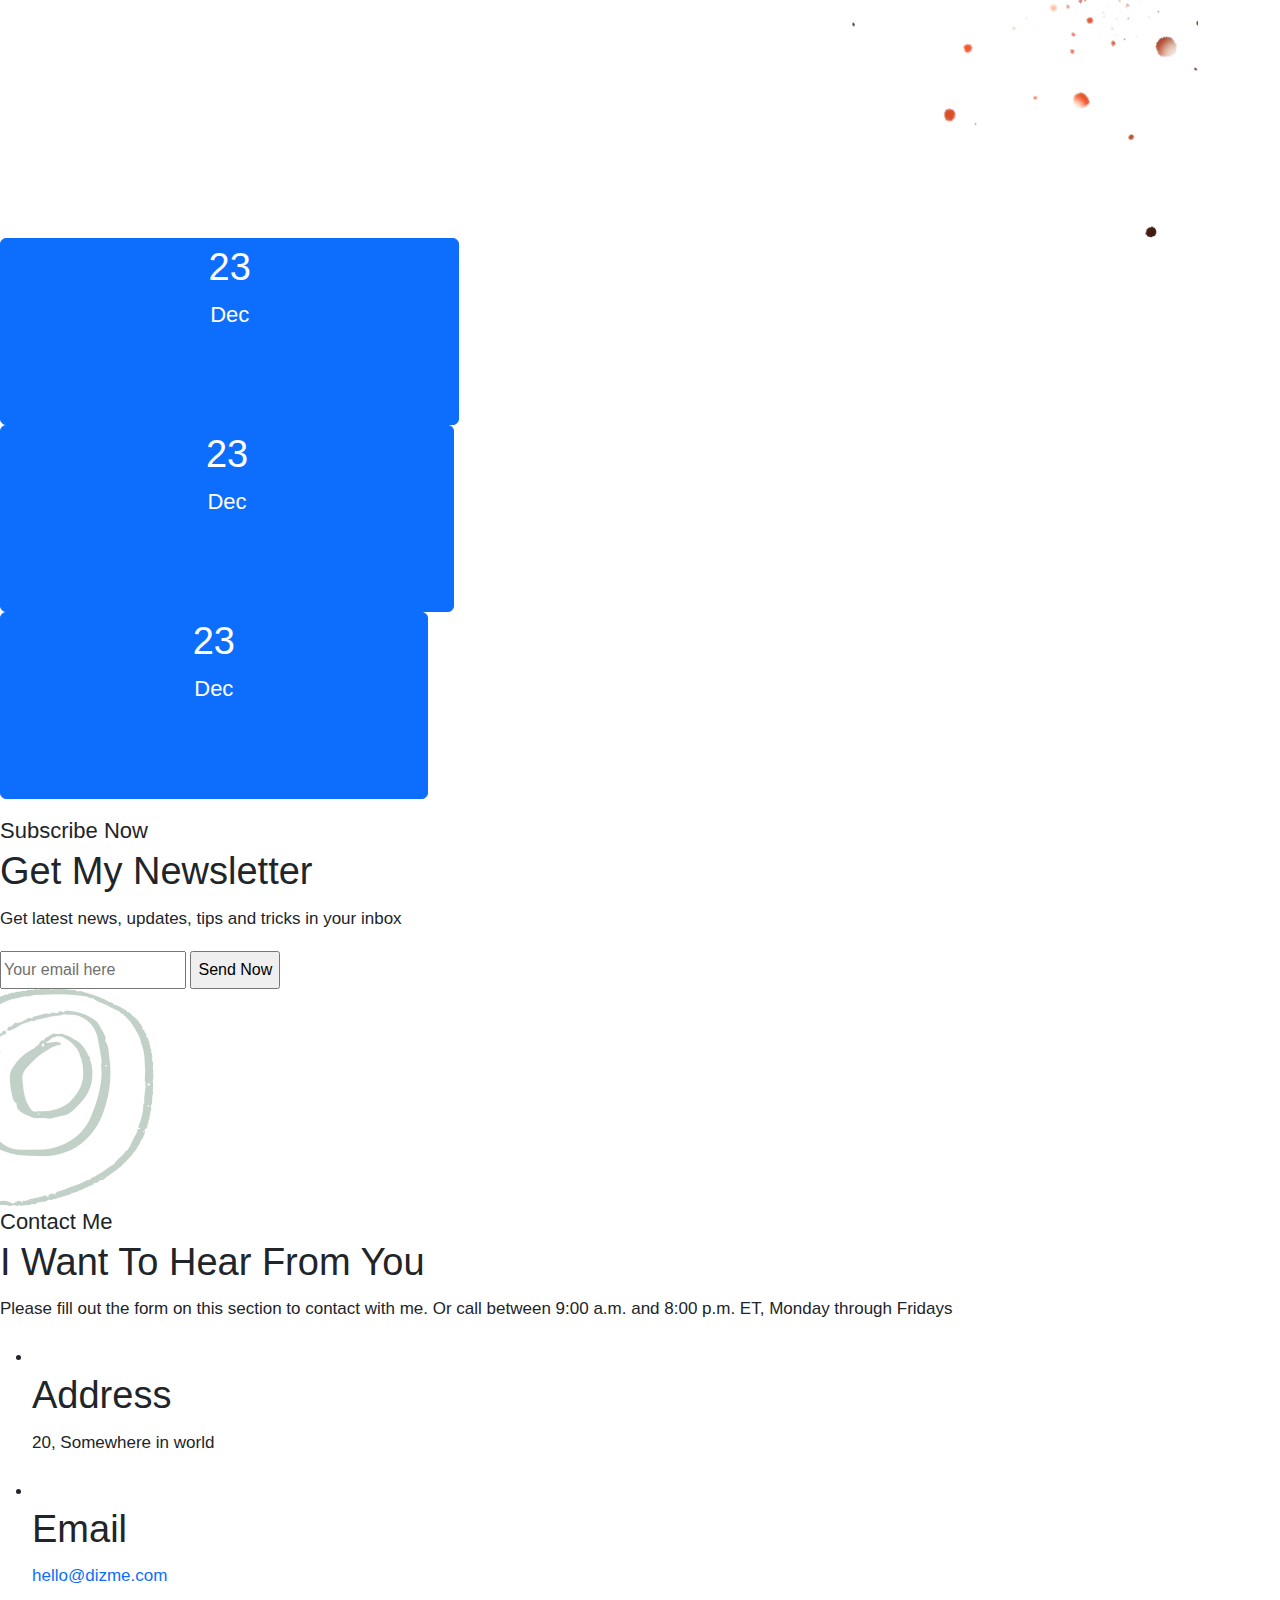
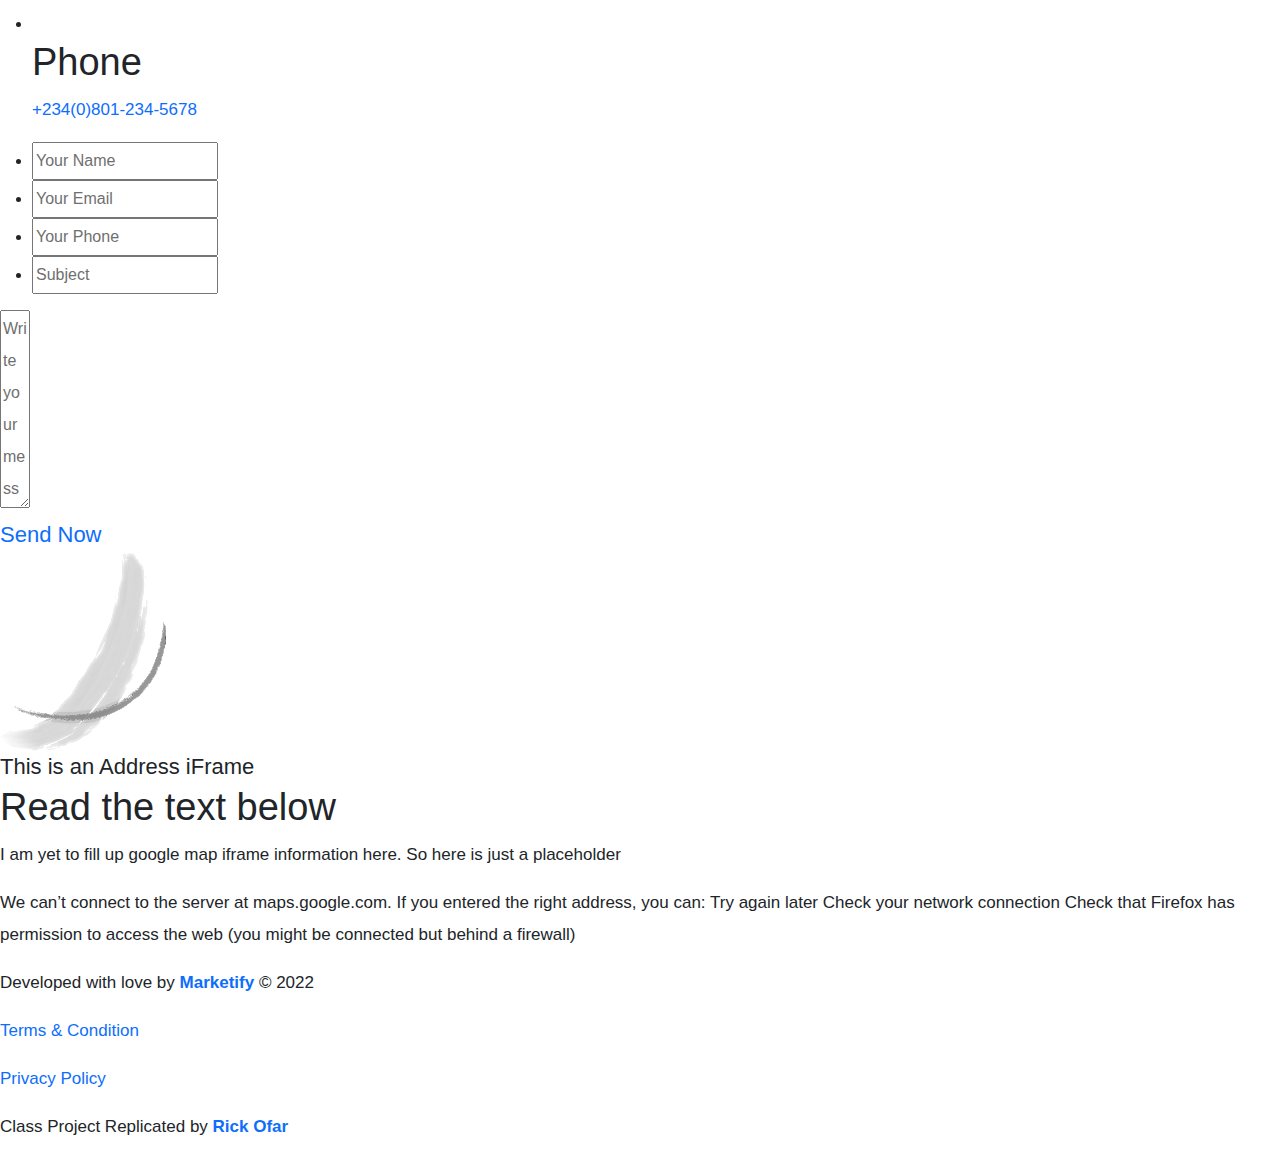
==== commit d7082d62: "Update index.html" ====
--- a/index.html
+++ b/index.html
@@ -1,708 +1,1431 @@
 <!DOCTYPE html>
 <html lang="en">
-  <head>
-    <meta charset="UTF-8" />
-    <meta http-equiv="X-UA-Compatible" content="IE=edge" />
-    <meta name="viewport" content="width=device-width, initial-scale=1.0" />
-    <link rel="stylesheet" href="./bootstrap-5.3.0/css/bootstrap.css" />
-    <link rel="stylesheet" href="./css/style.css" />
-    <link rel="stylesheet" href="./lightbox/css/lightbox.css" />
-    <link rel="icon" href="./img/logos/logo.png" />
-    <title>LMV-Pro || Lights, Cameras & Actions...</title>
-  </head>
-  <body>
-    <!-- DESKTOP MENU NAVIGATION -->
-
-    <nav class="desktop-menu">
-      <div class="container nav-menu">
-        <div class="logo">
-          <a href="#"><img src="./img/logos/logo.png" alt="site-logo" /> </a>
-        </div>
-
-        <div class="nav-links">
-          <ul>
-            <li><a href="#home" class="active links">Home</a></li>
-            <li><a href="#about" class="links">About Us</a></li>
-            <li><a href="#portfolio" class="links">Portfolio</a></li>
-            <li><a href="#service" class="links">Services</a></li>
-            <li><a href="#blog" class="links">Updates</a></li>
-            <li><a href="#contact" class="links">Contact</a></li>
-            <li class="hire-us">
-              <a href="#hire-us" class="links"><span>Hire Us</span></a>
-            </li>
-          </ul>
-        </div>
-      </div>
-
-      <div class="menu">
-        <img
-          src="./img/buttons/menu.png"
-          alt="dropdown-menu"
-          height="30px"
-          width="30px"
-        />
-      </div>
-    </nav>
-
-    <!-- MOBILE MENU NAVIGATION -->
-    <nav class="mobile-menu">
-      <ul>
-        <li><a href="#home" class="active links">Home</a></li>
-        <li><a href="#about" class="links">About Us</a></li>
-        <li><a href="#portfolio" class="links">Portfolio</a></li>
-        <li><a href="#service" class="links">Services</a></li>
-        <li><a href="#blog" class="links">Updates</a></li>
-        <li><a href="#contact" class="links">Contact</a></li>
-        <li class="hire-us">
-          <a href="#hire-us" class="links"><span>Hire Us</span></a>
-        </li>
-      </ul>
-    </nav>
-
-    <!-- HOME CONTENTS -->
-
-    <div id="home">
-      <div class="hero" id="top">
-        <div class="background">
-          <video autoplay loop muted>
-            <source src="./vid/LVM-Web BG.mp4" />
-          </video>
-        </div>
-
-        <div class="page-title">
-          <h1>Lights, Cameras and Actions...</h1>
-        </div>
-
-        <div class="bouncing-mouse col-md-12 col-sm-12">
-          <div class="mouse"></div>
-          <span class="mouse-btn"></span>
-        </div>
-      </div>
-    </div>
-
-    <div class="home container">
-      <div class="contents row">
-        <div class="details col-md-6 col-sm-12">
-          <div class="greetings">
-            <span>👋 Hello, we are</span>
-          </div>
-          <div class="name">
-            <h3>LMV-Pro Lights</h3>
-          </div>
-          <div class="job">
-            <p>
-              We are Professional
-              <span id="purple">Stage Lights</span> supplier from
-              <span id="green">Warri</span>
-            </p>
-          </div>
-          <div class="description">
-            <p>
-              We are creative, innovative and professional stage lights
-              suppliers based in Warri, Delta State.
-            </p>
-          </div>
-          <div class="info-button">
-            <div class="abt-btn">
-              <a href="#about"><span>About Us</span></a>
-            </div>
-            <div class="social">
-              <ul>
-                <li>
-                  <a href="https://facebook.com/rickofar" target="_blank"
-                    ><img
-                      src="./img/facebook-app-symbol.png"
-                      alt="facebook"
-                      id="facebook"
-                  /></a>
-                </li>
-                <li>
-                  <a href="https://twitter.com/rickofar1" target="_blank"
-                    ><img src="./img/twitter.png" alt="twitter" id="twitter"
-                  /></a>
-                </li>
-                <li>
-                  <a href="https://instagram.com/rickofar" target="_blank"
-                    ><img
-                      src="./img/instagram.png"
-                      alt="instagram"
-                      id="instagram"
-                  /></a>
-                </li>
-                <li>
-                  <a href="https://snapchat.com/add/rickofar" target="_blank"
-                    ><img src="./img/snapchat.png" alt="snapchat" id="snapchat"
-                  /></a>
-                </li>
-              </ul>
-            </div>
-          </div>
-        </div>
-
-        <div class="avater col-md-6 col-sm-12">
-          <div class="image">
-            <img src="./img/display_pictures/avatar.png" alt="avatar" />
-            <div class="skills">
-              <span class="music"
-                ><a href="#concert"
-                  ><img
-                    src="./img/display_pictures/lmv-music-01.png"
-                    alt="Concerts" /></a
-              ></span>
-              <span class="heart"
-                ><a href="#wedding"
-                  ><img
-                    src="./img/display_pictures/heart.png"
-                    alt="Weddings" /></a
-              ></span>
-              <span class="playlist"
-                ><a href="#others"
-                  ><img
-                    src="./img/display_pictures/lmv-playlist-01.png"
-                    alt="Events" /></a
-              ></span>
-            </div>
-          </div>
-        </div>
-      </div>
-    </div>
-
-    <!-- End of Home Contents -->
-
-    <!-- go top -->
-
-    <div class="top">
-      <a href="#top"><span>TO TOP </span></a>
-    </div>
-
-    <!-- ABOUT US SECTION -->
-
-    <div id="about" class="about-section">
-      <div class="container">
-        <div class="about-contents row">
-          <div class="about-list">
-            <ul>
-              <li class="col-md-4 col-sm-12">
-                <div class="inner-list">
-                  <div class="icon">
-                    <img src="./img/our_vision.png" alt="" />
-                  </div>
-                  <div class="title"><h3>Our Vision</h3></div>
-                  <div class="text">
-                    <p>
-                      Most common methods for designing websites that work well
-                      on desktop is responsive and adaptive design.
-                    </p>
-                  </div>
-                </div>
-              </li>
-              <li class="col-md-4 col-sm-12">
-                <div class="inner-list">
-                  <div class="icon">
-                    <img src="./img/our_mission.png" alt="" />
-                  </div>
-                  <div class="title"><h3>Our Mission</h3></div>
-                  <div class="text">
-                    <p>
-                      Most common methods for designing websites that work well
-                      on desktop is responsive and adaptive design.
-                    </p>
-                  </div>
-                </div>
-              </li>
-              <li class="col-md-4 col-sm-12">
-                <div class="inner-list">
-                  <div class="icon" id="values">
-                    <img src="./img/our_values.png" alt="" />
-                  </div>
-                  <div class="title"><h3>Our Values</h3></div>
-                  <div class="text">
-                    <p>
-                      Most common methods for designing websites that work well
-                      on desktop is responsive and adaptive design.
-                    </p>
-                  </div>
-                </div>
-              </li>
-            </ul>
-          </div>
-        </div>
-      </div>
-
-      <div class="spiral">
-        <img src="./img/1_008.png" alt="" />
-      </div>
-      <div class="container">
-        <div class="about-details row">
-          <div class="about-details-image">
-            <img src="./img/display_pictures/about_img_1.png" alt="" />
-
-            <div class="wrapper">
-              <div class="number-years">
-                <div class="years">
-                  <h3>5</h3>
-                  <span
-                    >Years <br />
-                    of Success</span
-                  >
-                </div>
-              </div>
-              <div class="projects">
-                <div class="total-projects">
-                  <h3>100+</h3>
-                  <span
-                    >Total <br />
-                    Projects</span
-                  >
-                </div>
-              </div>
-            </div>
-          </div>
-          <div class="about-details-info col-md-6 col-sm-12">
-            <div class="role">
-              <span>We are LMV-Pro Lights</span>
-              <h3>I Can Design Anything You Want</h3>
-            </div>
-            <div class="role-details">
-              <p id="hire-us">
-                Hello there! I'm a web designer, and I'm very passionate and
-                dedicated to my work. With 20 years experience as a professional
-                web developer, I have acquired the skills and knowledge
-                necessary to make your project a success. I enjoy every step of
-                the design process, from discussion and collaboration.
-              </p>
-            </div>
-            <div class="hire">
-              <div class="hire-btn" onmouseover="transparent()">
-                <a href="https://wa.me/2348179290343" target="_blank"
-                  ><span>Hire Us</span></a
-                >
-              </div>
-            </div>
-            <div class="splash"><img src="./img/2_003.png" alt="" /></div>
-          </div>
-        </div>
-      </div>
-    </div>
-
-    <!-- PORTFOLIO SECTION -->
-
-    <div class="portfolio-section" id="portfolio">
-      <div class="portfolio row">
-        <div class="portfolio">
-          <div class="splash-2">
-            <img src="./img/1_004.png" alt="" />
-          </div>
-          <div class="portfolio-head">
-            <span>Our Portfolio</span>
-            <h3>Our Amazing Works</h3>
-            <p>
-              Here at LMV-Pro Lights, we provide innovative ideas that
-              continually lead us to achieving unconventional designs that reach
-              far beyond the predictable expectations in line with any events
-              brief!
-            </p>
-          </div>
-          <div class="portfolio-links">
-            <ul>
-              <li>
-                <a href="#all-gallery" class="active-portfolio links"
-                  >All Photo Gallery</a
-                >
-              </li>
-              <li><a href="#concert" class="links">Concerts</a></li>
-              <li><a href="#wedding" class="links">Weddings</a></li>
-              <li><a href="#others" class="links">Other Events</a></li>
-              <li><a href="#videos" class="links">Videos</a></li>
-            </ul>
-          </div>
-        </div>
-
-        <!-- gallery -->
-
-        <div class="gallery-container">
-          <h2>Our Gallery</h2>
-
-          <div class="gallery" id="all-gallery">
-            <div class="all-gallery">
-              <a
-                href="./gallery/pictures/concert_1.JPG"
-                data-lightbox="allGallery"
-                ><img src="./gallery/pic_thumb_nails/thumbnail_01.JPG" />
-                <span> All </span></a
-              >
-
-              <a
-                href="./gallery/pictures/concert_2.JPG"
-                data-lightbox="allGallery"
-              ></a>
-              <a
-                href="./gallery/pictures/concert_3.JPG"
-                data-lightbox="allGallery"
-              ></a>
-              <a
-                href="./gallery/pictures/concert_4.JPG"
-                data-lightbox="allGallery"
-              ></a>
-              <a
-                href="./gallery/pictures/concert_5.JPG"
-                data-lightbox="allGallery"
-              ></a>
-              <a
-                href="./gallery/pictures/concert_6.JPG"
-                data-lightbox="allGallery"
-              ></a>
-              <a
-                href="./gallery/pictures/concert_7.JPG"
-                data-lightbox="allGallery"
-              ></a>
-              <a
-                href="./gallery/pictures/concert_8.JPG"
-                data-lightbox="allGallery"
-              ></a>
-              <a
-                href="./gallery/pictures/wedding_1.JPG"
-                data-lightbox="allGallery"
-              ></a>
-              <a
-                href="./gallery/pictures/wedding_2.JPG"
-                data-lightbox="allGallery"
-              ></a>
-              <a
-                href="./gallery/pictures/wedding_3.JPG"
-                data-lightbox="allGallery"
-              >
-              </a>
-              <a
-                href="./gallery/pictures/wedding_4.JPG"
-                data-lightbox="allGallery"
-              ></a>
-              <a
-                href="./gallery/pictures/others_1.JPG"
-                data-lightbox="allGallery"
-              >
-              </a>
-              <a
-                href="./gallery/pictures/others_2.JPG"
-                data-lightbox="allGallery"
-              >
-              </a>
-              <a
-                href="./gallery/pictures/others_3.JPG"
-                data-lightbox="allGallery"
-              >
-              </a>
-              <a
-                href="./gallery/pictures/others_4.JPG"
-                data-lightbox="allGallery"
-              >
-              </a>
-              <a
-                href="./gallery/pictures/others_5.JPG"
-                data-lightbox="allGallery"
-              >
-              </a>
-              <a
-                href="./gallery/pictures/others_6.JPG"
-                data-lightbox="allGallery"
-              >
-              </a>
-              <a
-                href="./gallery/pictures/others_7.JPG"
-                data-lightbox="allGallery"
-              >
-              </a>
-              <a
-                href="./gallery/pictures/others_8.JPG"
-                data-lightbox="allGallery"
-              ></a>
-              <a
-                href="./gallery/pictures/others_9.JPG"
-                data-lightbox="allGallery"
-              ></a>
-            </div>
-
-            <!-- concert -->
-
-            <div class="concert" id="concert">
-              <a
-                href="./gallery/pictures/concert_1.JPG"
-                data-lightbox="ourGallery"
-                ><img src="./gallery/pic_thumb_nails/thumbnail_02.jpg" />
-                <span> Concerts </span></a
-              >
-              <a
-                href="./gallery/pictures/concert_2.JPG"
-                data-lightbox="ourGallery"
-              ></a>
-              <a
-                href="./gallery/pictures/concert_3.JPG"
-                data-lightbox="ourGallery"
-              ></a>
-              <a
-                href="./gallery/pictures/concert_4.JPG"
-                data-lightbox="ourGallery"
-              ></a>
-              <a
-                href="./gallery/pictures/concert_5.JPG"
-                data-lightbox="ourGallery"
-              ></a>
-              <a
-                href="./gallery/pictures/concert_6.JPG"
-                data-lightbox="ourGallery"
-              ></a>
-              <a
-                href="./gallery/pictures/concert_7.JPG"
-                data-lightbox="ourGallery"
-              ></a>
-              <a
-                href="./gallery/pictures/concert_8.JPG"
-                data-lightbox="ourGallery"
-              ></a>
-              <a
-                href="./gallery/pictures/concert_9.jpg"
-                data-lightbox="ourGallery"
-              ></a>
-              <a
-                href="./gallery/pictures/concert_10.jpg"
-                data-lightbox="ourGallery"
-              ></a>
-              <a
-                href="./gallery/pictures/concert_11.jpg"
-                data-lightbox="ourGallery"
-              ></a>
-            </div>
-
-            <!-- wedding -->
-
-            <div class="wedding" id="wedding">
-              <a
-                href="./gallery/pictures/wedding_1.JPG"
-                data-lightbox="ourGallery"
-                ><img src="./gallery/pic_thumb_nails/thumbnail_03.jpg" />
-                <span> Weddings </span></a
-              >
-
-              <a
-                href="./gallery/pictures/wedding_2.JPG"
-                data-lightbox="ourGallery"
-              ></a>
-              <a
-                href="./gallery/pictures/wedding_3.JPG"
-                data-lightbox="ourGallery"
-              >
-              </a>
-              <a
-                href="./gallery/pictures/wedding_4.JPG"
-                data-lightbox="ourGallery"
-              ></a>
-            </div>
-
-            <!-- other events -->
-
-            <div class="others" id="others">
-              <a
-                href="./gallery/pictures/others_1.JPG"
-                data-lightbox="ourGallery"
-              >
-                <img src="./gallery/pic_thumb_nails/thumbnail_04.jpg" />
-                <span> Other Events </span></a
-              >
-
-              <a
-                href="./gallery/pictures/others_2.JPG"
-                data-lightbox="ourGallery"
-              >
-              </a>
-              <a
-                href="./gallery/pictures/others_3.JPG"
-                data-lightbox="ourGallery"
-              >
-              </a>
-              <a
-                href="./gallery/pictures/others_4.JPG"
-                data-lightbox="ourGallery"
-              >
-              </a>
-              <a
-                href="./gallery/pictures/others_5.JPG"
-                data-lightbox="ourGallery"
-              >
-              </a>
-              <a
-                href="./gallery/pictures/others_6.JPG"
-                data-lightbox="ourGallery"
-              >
-              </a>
-              <a
-                href="./gallery/pictures/others_7.JPG"
-                data-lightbox="ourGallery"
-              >
-              </a>
-              <a
-                href="./gallery/pictures/others_8.JPG"
-                data-lightbox="ourGallery"
-              ></a>
-              <a
-                href="./gallery/pictures/others_9.JPG"
-                data-lightbox="ourGallery"
-              ></a>
-            </div>
-          </div>
-
-          <div class="video-container">
-            <div class="video-gallery-wrapper">
-              <div class="playlist">
-                <span id="play_list">Playlist</span>
-              </div>
-              <div class="video-list" id="videos">
-                <video
-                  src="./gallery/videos/vid_1.MP4"
-                  muted
-                  class="active-video"
-                ></video>
-                <!-- <span>Video's Caption</span> -->
-
-                <video src="./gallery/videos/vid_5.MP4" muted></video>
-                <!-- <span>Video's Caption</span> -->
-
-                <video src="./gallery/videos/vid_6.MP4" muted></video>
-                <!-- <span>Video's Caption</span> -->
-
-                <video src="./gallery/videos/vid_7.MP4" muted></video>
-                <!-- <span>Video's Caption</span> -->
-
-                <video src="./gallery/videos/vid_8.MP4" muted></video>
-                <!-- <span>Video's Caption</span> -->
-
-                <video src="./gallery/videos/vid_9.MP4" muted></video>
-                <!-- <span>Video's Caption</span> -->
-
-                <video src="./gallery/videos/vid_10.MP4" muted></video>
-                <!-- <span>Video's Caption</span> -->
-
-                <video src="./gallery/videos/vid_11.MP4" muted></video>
-                <!-- <span>Video's Caption</span> -->
-
-                <video src="./gallery/videos/vid_13.MP4" muted></video>
-                <!-- <span>Video's Caption</span> -->
-
-                <video src="./gallery/videos/vid_14.MP4" muted></video>
-                <!-- <span>Video's Caption</span> -->
-
-                <video src="./gallery/videos/vid_15.MP4" muted></video>
-                <!-- <span>Video's Caption</span> -->
-
-                <video src="./gallery/videos/vid_16.MP4" muted></video>
-                <!-- <span>Video's Caption</span> -->
-
-                <video src="./gallery/videos/vid_17.MP4" muted></video>
-                <!-- <span>Video's Caption</span> -->
-
-                <video src="./gallery/videos/vid_18.MP4" muted></video>
-                <!-- <span>Video's Caption</span> -->
-
-                <video src="./gallery/videos/vid_21.MP4" muted></video>
-                <!-- <span>Video's Caption</span> -->
-
-                <video src="./gallery/videos/vid_23.MP4" muted></video>
-                <!-- <span>Video's Caption</span> -->
-
-                <video src="./gallery/videos/vid_24.MP4" muted></video>
-                <!-- <span>Video's Caption</span> -->
-
-                <video src="./gallery/videos/vid_25.MP4" muted></video>
-                <!-- <span>Video's Caption</span> -->
-
-                <video src="./gallery/videos/vid_26.MP4" muted></video>
-                <!-- <span>Video's Caption</span> -->
-
-                <video src="./gallery/videos/vid_27.MP4" muted></video>
-                <!-- <span>Video's Caption</span> -->
-
-                <video src="./gallery/videos/vid_28.MP4" muted></video>
-                <!-- <span>Video's Caption</span> -->
-
-                <video src="./gallery/videos/vid_30.MP4" muted></video>
-                <!-- <span>Video's Caption</span> -->
-
-                <video src="./gallery/videos/vid_31.MP4" muted></video>
-                <!-- <span>Video's Caption</span> -->
-
-                <video src="./gallery/videos/vid_32.MP4" muted></video>
-                <!-- <span>Video's Caption</span> -->
-
-                <video src="./gallery/videos/vid_33.MP4" muted></video>
-                <!-- <span>Video's Caption</span> -->
-
-                <video src="./gallery/videos/vid_35.MP4" muted></video>
-                <!-- <span>Video's Caption</span> -->
-
-                <video src="./gallery/videos/vid_36.MP4" muted></video>
-                <!-- <span>Video's Caption</span> -->
-
-                <video src="./gallery/videos/vid_37.MP4" muted></video>
-                <!-- <span>Video's Caption</span> -->
-
-                <video src="./gallery/videos/vid_38.MP4" muted></video>
-                <!-- <span>Video's Caption</span> -->
-              </div>
-
-              <div class="main-video">
-                <video
-                  src="./gallery/videos/vid_1.MP4"
-                  autoplay
-                  muted
-                  controls
-                ></video>
-              </div>
-            </div>
-            <span class="video-title">Videos</span>
-          </div>
-        </div>
-
-        <div class="paint">
-          <img src="./img/paint2.png" alt="" />
-        </div>
-
-        <!-- portfolio details -->
-
-        <div class="portfolio-design row">
-          <div class="design-details col-md-6 col-sm-12">
-            <span>Design is Life</span>
-            <h3>I Develop Skills Regularly to Keep Me Update</h3>
-            <p>
-              Most common methods for designing websites that work well on
-              desktop is responsive and adaptive design
-            </p>
-            <div>
-              <span class="marker">Concerts</span
-              ><span class="concert-number">85%</span>
-            </div>
-            <div class="bar"><div class="bar-orange"></div></div>
-            <div>
-              <span class="marker">Other Events</span
-              ><span class="wedding-number">95%</span>
-            </div>
-            <div class="bar"><div class="bar-green"></div></div>
-            <div>
-              <span class="marker">Weddings</span
-              ><span class="others-number">75%</span>
-            </div>
-            <div class="bar"><div class="bar-blue"></div></div>
-          </div>
-          <div class="portfolio-video col-md-6 col-sm-12">
-            <video loop controls>
-              <source src="./gallery/portfolio.mp4" />
-            </video>
-          </div>
-        </div>
-      </div>
-    </div>
-
-    <script src="./js/jquery.js"></script>
-    <script src="./bootstrap-5.3.0/js/bootstrap.js"></script>
-    <script src="./js/script.js"></script>
-    <script type="text/javascript" src="./lightbox/js/lightbox.js"></script>
-  </body>
+	<head>
+		<meta charset="UTF-8" />
+		<meta http-equiv="X-UA-Compatible" content="IE=edge" />
+		<meta name="viewport" content="width=device-width, initial-scale=1.0" />
+		<link rel="stylesheet" href="./bootstrap-5.3.0/css/bootstrap.css" />
+		<link rel="stylesheet" href="./css/style.css" />
+		<link rel="stylesheet" href="./lightbox/css/lightbox.css" />
+		<link rel="icon" href="./img/logos/logo.png" />
+		<title>LMV-Pro || Lights, Cameras & Actions...</title>
+	</head>
+	<body>
+		<!-- DESKTOP MENU NAVIGATION -->
+
+		<nav class="desktop-menu">
+			<div class="container nav-menu">
+				<div class="logo">
+					<a href="#"><img src="./img/logos/logo.png" alt="site-logo" /> </a>
+				</div>
+
+				<div class="nav-links">
+					<ul>
+						<li><a href="#home" class="active links">Home</a></li>
+						<li><a href="#about" class="active links">About Us</a></li>
+						<li><a href="#portfolio" class="active links">Portfolio</a></li>
+						<li><a href="#service" class="active links">Services</a></li>
+						<li><a href="#blog" class="active links">Updates</a></li>
+						<li><a href="#contact" class="active links">Contact</a></li>
+						<li class="hire-us">
+							<a href="#hire-us" class="active links"><span>Hire Us</span></a>
+						</li>
+					</ul>
+				</div>
+			</div>
+
+			<div class="menu">
+				<img
+					src="./img/buttons/menu.png"
+					alt="dropdown-menu"
+					height="30px"
+					width="30px"
+				/>
+			</div>
+		</nav>
+
+		<!-- MOBILE MENU NAVIGATION -->
+		<nav class="mobile-menu">
+			<ul>
+				<li><a href="#home" class="active links">Home</a></li>
+				<li><a href="#about" class="links">About Us</a></li>
+				<li><a href="#portfolio" class="links">Portfolio</a></li>
+				<li><a href="#service" class="links">Services</a></li>
+				<li><a href="#blog" class="links">Updates</a></li>
+				<li><a href="#contact" class="links">Contact</a></li>
+				<li class="hire-us">
+					<a href="#hire-us" class="links"><span>Hire Us</span></a>
+				</li>
+			</ul>
+		</nav>
+
+		<!-- HOME CONTENTS -->
+
+		<div id="home">
+			<div class="hero" id="top">
+				<div class="background">
+					<video autoplay loop muted>
+						<source src="./vid/LVM-Web BG.mp4" />
+					</video>
+				</div>
+
+				<div class="page-title">
+					<h1>Lights, Cameras and Actions...</h1>
+				</div>
+
+				<div class="bouncing-mouse col-md-12 col-sm-12">
+					<div class="mouse"></div>
+					<span class="mouse-btn"></span>
+				</div>
+			</div>
+		</div>
+
+		<div class="home container">
+			<div class="contents row">
+				<div class="details col-md-6 col-sm-12">
+					<div class="greetings">
+						<span>👋 Hello, we are</span>
+					</div>
+					<div class="name">
+						<h3>LMV-Pro Lights</h3>
+					</div>
+					<div class="job">
+						<p>
+							We are Professional
+							<span id="purple">Stage Lights</span> supplier from
+							<span id="green">Warri</span>
+						</p>
+					</div>
+					<div class="description">
+						<p>
+							We are creative, innovative and professional stage lights
+							suppliers based in Warri, Delta State.
+						</p>
+					</div>
+					<div class="info-button">
+						<div class="abt-btn">
+							<a href="#about"><span>About Us</span></a>
+						</div>
+						<div class="social">
+							<ul>
+								<li>
+									<a href="https://facebook.com/rickofar" target="_blank"
+										><img
+											src="./img/facebook-app-symbol.png"
+											alt="facebook"
+											id="facebook"
+									/></a>
+								</li>
+								<li>
+									<a href="https://twitter.com/rickofar1" target="_blank"
+										><img src="./img/twitter.png" alt="twitter" id="twitter"
+									/></a>
+								</li>
+								<li>
+									<a href="https://instagram.com/rickofar" target="_blank"
+										><img
+											src="./img/instagram.png"
+											alt="instagram"
+											id="instagram"
+									/></a>
+								</li>
+								<li>
+									<a href="https://snapchat.com/add/rickofar" target="_blank"
+										><img src="./img/snapchat.png" alt="snapchat" id="snapchat"
+									/></a>
+								</li>
+							</ul>
+						</div>
+					</div>
+				</div>
+
+				<div class="avater col-md-6 col-sm-12">
+					<div class="image">
+						<img src="./img/display_pictures/avatar.png" alt="avatar" />
+						<div class="skills">
+							<span class="music"
+								><a href="#concert"
+									><img
+										src="./img/display_pictures/lmv-music-01.png"
+										alt="Concerts" /></a
+							></span>
+							<span class="heart"
+								><a href="#wedding"
+									><img
+										src="./img/display_pictures/heart.png"
+										alt="Weddings" /></a
+							></span>
+							<span class="play-list"
+								><a href="#others"
+									><img
+										src="./img/display_pictures/lmv-playlist-01.png"
+										alt="Events" /></a
+							></span>
+						</div>
+					</div>
+				</div>
+			</div>
+		</div>
+
+		<!-- End of Home Contents -->
+
+		<!-- go top -->
+
+		<div class="top">
+			<a href="#top"><span>TO TOP </span></a>
+		</div>
+
+		<!-- ABOUT US SECTION -->
+
+		<div id="about" class="about-section">
+			<div class="container">
+				<div class="about-contents row">
+					<div class="about-list">
+						<ul>
+							<li class="col-md-4 col-sm-12">
+								<div class="inner-list">
+									<div class="icon">
+										<img src="./img/our_vision.png" alt="" />
+									</div>
+									<div class="title"><h3>Our Vision</h3></div>
+									<div class="text">
+										<p>
+											Most common methods for designing websites that work well
+											on desktop is responsive and adaptive design.
+										</p>
+									</div>
+								</div>
+							</li>
+							<li class="col-md-4 col-sm-12">
+								<div class="inner-list">
+									<div class="icon">
+										<img src="./img/our_mission.png" alt="" />
+									</div>
+									<div class="title"><h3>Our Mission</h3></div>
+									<div class="text">
+										<p>
+											Most common methods for designing websites that work well
+											on desktop is responsive and adaptive design.
+										</p>
+									</div>
+								</div>
+							</li>
+							<li class="col-md-4 col-sm-12">
+								<div class="inner-list">
+									<div class="icon" id="values">
+										<img src="./img/our_values.png" alt="" />
+									</div>
+									<div class="title"><h3>Our Values</h3></div>
+									<div class="text">
+										<p>
+											Most common methods for designing websites that work well
+											on desktop is responsive and adaptive design.
+										</p>
+									</div>
+								</div>
+							</li>
+						</ul>
+					</div>
+				</div>
+			</div>
+
+			<div class="spiral">
+				<img src="./img/1_008.png" alt="" />
+			</div>
+			<div class="container">
+				<div class="about-details row">
+					<div class="about-details-image">
+						<img src="./img/display_pictures/about_img_1.png" alt="" />
+
+						<div class="wrapper">
+							<div class="number-years">
+								<div class="years">
+									<h3>5</h3>
+									<span
+										>Years <br />
+										of Success</span
+									>
+								</div>
+							</div>
+							<div class="projects">
+								<div class="total-projects">
+									<h3>100+</h3>
+									<span
+										>Total <br />
+										Projects</span
+									>
+								</div>
+							</div>
+						</div>
+					</div>
+					<div class="about-details-info col-md-6 col-sm-12">
+						<div class="role">
+							<span>We are LMV-Pro Lights</span>
+							<h3>I Can Design Anything You Want</h3>
+						</div>
+						<div class="role-details">
+							<p id="hire-us">
+								Hello there! I'm a web designer, and I'm very passionate and
+								dedicated to my work. With 20 years experience as a professional
+								web developer, I have acquired the skills and knowledge
+								necessary to make your project a success. I enjoy every step of
+								the design process, from discussion and collaboration.
+							</p>
+						</div>
+						<div class="hire">
+							<div class="hire-btn">
+								<a href="https://wa.me/2348179290343" target="_blank"
+									><span>Hire Us</span></a
+								>
+							</div>
+						</div>
+						<div class="splash"><img src="./img/2_003.png" alt="" /></div>
+					</div>
+				</div>
+			</div>
+		</div>
+
+		<!-- PORTFOLIO SECTION -->
+
+		<div class="portfolio-section" id="portfolio">
+			<div class="portfolio row">
+				<div class="portfolio">
+					<div class="splash-2">
+						<img src="./img/1_004.png" alt="" />
+					</div>
+					<div class="portfolio-head">
+						<span>Our Portfolio</span>
+						<h3>Our Amazing Works</h3>
+						<p>
+							Here at LMV-Pro Lights, we provide innovative ideas that
+							continually lead us to achieving unconventional designs that reach
+							far beyond the predictable expectations in line with any events
+							brief!
+						</p>
+					</div>
+					<div class="portfolio-links">
+						<ul>
+							<li>
+								<a href="#all-gallery" class="active-portfolio links"
+									>All Photo Gallery</a
+								>
+							</li>
+							<li><a href="#concert" class="links">Concerts</a></li>
+							<li><a href="#wedding" class="links">Weddings</a></li>
+							<li><a href="#others" class="links">Other Events</a></li>
+							<li><a href="#videos" class="links">Videos</a></li>
+						</ul>
+					</div>
+				</div>
+
+				<!-- gallery -->
+
+				<div class="gallery-container">
+					<h2>Our Gallery</h2>
+
+					<div class="gallery" id="all-gallery">
+						<div class="all-gallery">
+							<a
+								href="./gallery/pictures/concert_1.JPG"
+								data-lightbox="allGallery"
+								><img src="./gallery/pic_thumb_nails/thumbnail_01.JPG" />
+								<span> All </span></a
+							>
+
+							<a
+								href="./gallery/pictures/concert_2.JPG"
+								data-lightbox="allGallery"
+							></a>
+							<a
+								href="./gallery/pictures/concert_3.JPG"
+								data-lightbox="allGallery"
+							></a>
+							<a
+								href="./gallery/pictures/concert_4.JPG"
+								data-lightbox="allGallery"
+							></a>
+							<a
+								href="./gallery/pictures/concert_5.JPG"
+								data-lightbox="allGallery"
+							></a>
+							<a
+								href="./gallery/pictures/concert_6.JPG"
+								data-lightbox="allGallery"
+							></a>
+							<a
+								href="./gallery/pictures/concert_7.JPG"
+								data-lightbox="allGallery"
+							></a>
+							<a
+								href="./gallery/pictures/concert_8.JPG"
+								data-lightbox="allGallery"
+							></a>
+							<a
+								href="./gallery/pictures/wedding_1.JPG"
+								data-lightbox="allGallery"
+							></a>
+							<a
+								href="./gallery/pictures/wedding_2.JPG"
+								data-lightbox="allGallery"
+							></a>
+							<a
+								href="./gallery/pictures/wedding_3.JPG"
+								data-lightbox="allGallery"
+							>
+							</a>
+							<a
+								href="./gallery/pictures/wedding_4.JPG"
+								data-lightbox="allGallery"
+							></a>
+							<a
+								href="./gallery/pictures/others_1.JPG"
+								data-lightbox="allGallery"
+							>
+							</a>
+							<a
+								href="./gallery/pictures/others_2.JPG"
+								data-lightbox="allGallery"
+							>
+							</a>
+							<a
+								href="./gallery/pictures/others_3.JPG"
+								data-lightbox="allGallery"
+							>
+							</a>
+							<a
+								href="./gallery/pictures/others_4.JPG"
+								data-lightbox="allGallery"
+							>
+							</a>
+							<a
+								href="./gallery/pictures/others_5.JPG"
+								data-lightbox="allGallery"
+							>
+							</a>
+							<a
+								href="./gallery/pictures/others_6.JPG"
+								data-lightbox="allGallery"
+							>
+							</a>
+							<a
+								href="./gallery/pictures/others_7.JPG"
+								data-lightbox="allGallery"
+							>
+							</a>
+							<a
+								href="./gallery/pictures/others_8.JPG"
+								data-lightbox="allGallery"
+							></a>
+							<a
+								href="./gallery/pictures/others_9.JPG"
+								data-lightbox="allGallery"
+							></a>
+						</div>
+
+						<!-- concert -->
+
+						<div class="concert" id="concert">
+							<a
+								href="./gallery/pictures/concert_1.JPG"
+								data-lightbox="ourGallery"
+								><img src="./gallery/pic_thumb_nails/thumbnail_02.jpg" />
+								<span> Concerts </span></a
+							>
+							<a
+								href="./gallery/pictures/concert_2.JPG"
+								data-lightbox="ourGallery"
+							></a>
+							<a
+								href="./gallery/pictures/concert_3.JPG"
+								data-lightbox="ourGallery"
+							></a>
+							<a
+								href="./gallery/pictures/concert_4.JPG"
+								data-lightbox="ourGallery"
+							></a>
+							<a
+								href="./gallery/pictures/concert_5.JPG"
+								data-lightbox="ourGallery"
+							></a>
+							<a
+								href="./gallery/pictures/concert_6.JPG"
+								data-lightbox="ourGallery"
+							></a>
+							<a
+								href="./gallery/pictures/concert_7.JPG"
+								data-lightbox="ourGallery"
+							></a>
+							<a
+								href="./gallery/pictures/concert_8.JPG"
+								data-lightbox="ourGallery"
+							></a>
+							<a
+								href="./gallery/pictures/concert_9.jpg"
+								data-lightbox="ourGallery"
+							></a>
+							<a
+								href="./gallery/pictures/concert_10.jpg"
+								data-lightbox="ourGallery"
+							></a>
+							<a
+								href="./gallery/pictures/concert_11.jpg"
+								data-lightbox="ourGallery"
+							></a>
+						</div>
+
+						<!-- wedding -->
+
+						<div class="wedding" id="wedding">
+							<a
+								href="./gallery/pictures/wedding_1.JPG"
+								data-lightbox="ourGallery"
+								><img src="./gallery/pic_thumb_nails/thumbnail_03.jpg" />
+								<span> Weddings </span></a
+							>
+
+							<a
+								href="./gallery/pictures/wedding_2.JPG"
+								data-lightbox="ourGallery"
+							></a>
+							<a
+								href="./gallery/pictures/wedding_3.JPG"
+								data-lightbox="ourGallery"
+							>
+							</a>
+							<a
+								href="./gallery/pictures/wedding_4.JPG"
+								data-lightbox="ourGallery"
+							></a>
+						</div>
+
+						<!-- other events -->
+
+						<div class="others" id="others">
+							<a
+								href="./gallery/pictures/others_1.JPG"
+								data-lightbox="ourGallery"
+							>
+								<img src="./gallery/pic_thumb_nails/thumbnail_04.jpg" />
+								<span> Other Events </span></a
+							>
+
+							<a
+								href="./gallery/pictures/others_2.JPG"
+								data-lightbox="ourGallery"
+							>
+							</a>
+							<a
+								href="./gallery/pictures/others_3.JPG"
+								data-lightbox="ourGallery"
+							>
+							</a>
+							<a
+								href="./gallery/pictures/others_4.JPG"
+								data-lightbox="ourGallery"
+							>
+							</a>
+							<a
+								href="./gallery/pictures/others_5.JPG"
+								data-lightbox="ourGallery"
+							>
+							</a>
+							<a
+								href="./gallery/pictures/others_6.JPG"
+								data-lightbox="ourGallery"
+							>
+							</a>
+							<a
+								href="./gallery/pictures/others_7.JPG"
+								data-lightbox="ourGallery"
+							>
+							</a>
+							<a
+								href="./gallery/pictures/others_8.JPG"
+								data-lightbox="ourGallery"
+							></a>
+							<a
+								href="./gallery/pictures/others_9.JPG"
+								data-lightbox="ourGallery"
+							></a>
+						</div>
+					</div>
+
+					<div class="video-container">
+						<div class="video-gallery-wrapper">
+							<div class="playlist">
+								<span id="play_list">Playlist</span>
+							</div>
+							<div class="video-list" id="videos">
+								<video
+									src="./gallery/videos/vid_1.MP4"
+									muted
+									class="active-video"
+								></video>
+								<!-- <span>Video's Caption</span> -->
+
+								<video src="./gallery/videos/vid_5.MP4" muted></video>
+								<!-- <span>Video's Caption</span> -->
+
+								<video src="./gallery/videos/vid_6.MP4" muted></video>
+								<!-- <span>Video's Caption</span> -->
+
+								<video src="./gallery/videos/vid_7.MP4" muted></video>
+								<!-- <span>Video's Caption</span> -->
+
+								<video src="./gallery/videos/vid_8.MP4" muted></video>
+								<!-- <span>Video's Caption</span> -->
+
+								<video src="./gallery/videos/vid_9.MP4" muted></video>
+								<!-- <span>Video's Caption</span> -->
+
+								<video src="./gallery/videos/vid_10.MP4" muted></video>
+								<!-- <span>Video's Caption</span> -->
+
+								<video src="./gallery/videos/vid_11.MP4" muted></video>
+								<!-- <span>Video's Caption</span> -->
+
+								<video src="./gallery/videos/vid_13.MP4" muted></video>
+								<!-- <span>Video's Caption</span> -->
+
+								<video src="./gallery/videos/vid_14.MP4" muted></video>
+								<!-- <span>Video's Caption</span> -->
+
+								<video src="./gallery/videos/vid_15.MP4" muted></video>
+								<!-- <span>Video's Caption</span> -->
+
+								<video src="./gallery/videos/vid_16.MP4" muted></video>
+								<!-- <span>Video's Caption</span> -->
+
+								<video src="./gallery/videos/vid_17.MP4" muted></video>
+								<!-- <span>Video's Caption</span> -->
+
+								<video src="./gallery/videos/vid_18.MP4" muted></video>
+								<!-- <span>Video's Caption</span> -->
+
+								<video src="./gallery/videos/vid_21.MP4" muted></video>
+								<!-- <span>Video's Caption</span> -->
+
+								<video src="./gallery/videos/vid_23.MP4" muted></video>
+								<!-- <span>Video's Caption</span> -->
+
+								<video src="./gallery/videos/vid_24.MP4" muted></video>
+								<!-- <span>Video's Caption</span> -->
+
+								<video src="./gallery/videos/vid_25.MP4" muted></video>
+								<!-- <span>Video's Caption</span> -->
+
+								<video src="./gallery/videos/vid_26.MP4" muted></video>
+								<!-- <span>Video's Caption</span> -->
+
+								<video src="./gallery/videos/vid_27.MP4" muted></video>
+								<!-- <span>Video's Caption</span> -->
+
+								<video src="./gallery/videos/vid_28.MP4" muted></video>
+								<!-- <span>Video's Caption</span> -->
+
+								<video src="./gallery/videos/vid_30.MP4" muted></video>
+								<!-- <span>Video's Caption</span> -->
+
+								<video src="./gallery/videos/vid_31.MP4" muted></video>
+								<!-- <span>Video's Caption</span> -->
+
+								<video src="./gallery/videos/vid_32.MP4" muted></video>
+								<!-- <span>Video's Caption</span> -->
+
+								<video src="./gallery/videos/vid_33.MP4" muted></video>
+								<!-- <span>Video's Caption</span> -->
+
+								<video src="./gallery/videos/vid_35.MP4" muted></video>
+								<!-- <span>Video's Caption</span> -->
+
+								<video src="./gallery/videos/vid_36.MP4" muted></video>
+								<!-- <span>Video's Caption</span> -->
+
+								<video src="./gallery/videos/vid_37.MP4" muted></video>
+								<!-- <span>Video's Caption</span> -->
+
+								<video src="./gallery/videos/vid_38.MP4" muted></video>
+								<!-- <span>Video's Caption</span> -->
+							</div>
+
+							<div class="main-video">
+								<video
+									src="./gallery/videos/vid_1.MP4"
+									autoplay
+									muted
+									controls
+								></video>
+							</div>
+						</div>
+						<span class="video-title">Videos</span>
+					</div>
+				</div>
+
+				<div class="paint">
+					<img src="./img/paint2.png" alt="" />
+				</div>
+
+				<!-- portfolio details -->
+
+				<div class="portfolio-design row">
+					<div class="design-details col-md-6 col-sm-12">
+						<span>Design is Life</span>
+						<h3>I Develop Skills Regularly to Keep Me Update</h3>
+						<p>
+							Most common methods for designing websites that work well on
+							desktop is responsive and adaptive design
+						</p>
+						<div>
+							<span class="marker">Concerts</span
+							><span class="concert-number">85%</span>
+						</div>
+						<div class="bar"><div class="bar-orange"></div></div>
+						<div>
+							<span class="marker">Other Events</span
+							><span class="wedding-number">95%</span>
+						</div>
+						<div class="bar"><div class="bar-green"></div></div>
+						<div>
+							<span class="marker">Weddings</span
+							><span class="others-number">75%</span>
+						</div>
+						<div class="bar"><div class="bar-blue"></div></div>
+					</div>
+					<div class="portfolio-video col-md-6 col-sm-12">
+						<video loop controls>
+							<source src="./gallery/portfolio.mp4" />
+						</video>
+					</div>
+				</div>
+			</div>
+		</div>
+
+		<!-- SERVICES SECTION  -->
+
+		<div class="service-section" id="service">
+			<div class="splash3">
+				<img src="./img/6.png" alt="" />
+			</div>
+
+			<div class="service-head">
+				<span>Services</span>
+				<h3>What I Do for Clients</h3>
+				<p>
+					Most common methods for designing websites that work well on desktop
+					is responsive and adaptive design
+				</p>
+			</div>
+			<div class="splash4">
+				<img src="./img/5_002.png" alt="" />
+			</div>
+
+			<div class="service-list">
+				<ul>
+					<li>
+						<div class="creative">
+							<div class="creative-image">
+								<img src="./img/creative.png" alt="" />
+							</div>
+							<div class="creative-details">
+								<h3>Creative Design</h3>
+								<span>Starts from</span><span class="color"> $99</span>
+								<p>
+									Web design refers to the design of websites that are displayed
+									on the internet. It usually refers to the user experience
+									aspects of website development
+								</p>
+							</div>
+						</div>
+					</li>
+					<li>
+						<div class="creative">
+							<div class="creative-image">
+								<img src="./img/graphics_design.png" alt="" />
+							</div>
+							<div class="creative-details">
+								<h3>Graphic Design</h3>
+								<span>Starts from</span><span class="color"> $199</span>
+								<p>
+									Web design refers to the design of websites that are displayed
+									on the internet. It usually refers to the user experience
+									aspects of website development
+								</p>
+							</div>
+						</div>
+					</li>
+					<li>
+						<div class="creative">
+							<div class="creative-image">
+								<img src="./img/ux_design.png" alt="" />
+							</div>
+							<div class="creative-details">
+								<h3>UI/UX Design</h3>
+								<span>Starts from</span><span class="color"> $299</span>
+								<p>
+									Web design refers to the design of websites that are displayed
+									on the internet. It usually refers to the user experience
+									aspects of website development
+								</p>
+							</div>
+						</div>
+					</li>
+					<li>
+						<div class="creative">
+							<div class="creative-image">
+								<img src="./img/web_design.png" alt="" />
+							</div>
+							<div class="creative-details">
+								<h3>Web Design</h3>
+								<span>Starts from</span><span class="color"> $399</span>
+								<p>
+									Web design refers to the design of websites that are displayed
+									on the internet. It usually refers to the user experience
+									aspects of website development
+								</p>
+							</div>
+						</div>
+					</li>
+				</ul>
+			</div>
+
+			<div class="splash5">
+				<img src="./img/1_006.png" alt="" />
+			</div>
+
+			<div class="testimonial-head">
+				<span>Testimonials</span>
+				<h3>What My Clients Say</h3>
+				<p>
+					Most common methods for designing websites that work well on desktop
+					is responsive and adaptive designs
+				</p>
+			</div>
+
+			<!-- services carousel -->
+			<div
+				id="carouselExampleCaptions"
+				class="carousel slide"
+				data-bs-ride="carousel"
+			>
+				<div class="carousel-indicators">
+					<button
+						type="button"
+						data-bs-target="#carouselExampleCaptions"
+						data-bs-slide-to="0"
+						class="active"
+						aria-current="true"
+						aria-label="Slide 1"
+					></button>
+					<button
+						type="button"
+						data-bs-target="#carouselExampleCaptions"
+						data-bs-slide-to="1"
+						aria-label="Slide 2"
+					></button>
+					<button
+						type="button"
+						data-bs-target="#carouselExampleCaptions"
+						data-bs-slide-to="2"
+						aria-label="Slide 3"
+					></button>
+				</div>
+				<div class="carousel-inner">
+					<div class="carousel-item active" data-bs-interval="2500">
+						<div class="carousel-caption">
+							<img src="./img/quote1.png" alt="" class="quotes" /><img
+								src="./img/quote1.png"
+								alt=""
+								class="quotes"
+							/>
+							<p>
+								I rarely like to write reviews, but the Marketify team truly
+								deserve a standing ovation for their customer support,
+								customisation and most importantly, friendliness and
+								professionalism. Many thanks once again for everything and hope
+								that I get to deal with you again in the near future.
+							</p>
+							<div class="client">
+								<div class="client-image">
+									<img src="./icon-imgs/4.jpg" alt="" />
+								</div>
+								<div class="client-text">
+									<h5>Mike Anderson</h5>
+									<h6>Vivaco Studio</h6>
+								</div>
+							</div>
+						</div>
+					</div>
+					<div class="carousel-item" data-bs-interval="2500">
+						<div class="carousel-caption">
+							<img src="./img/quote1.png" alt="" class="quotes" /><img
+								src="./img/quote1.png"
+								alt=""
+								class="quotes"
+							/>
+							<p>
+								Really the Code Quality, Customer Support, and design are
+								awesome and its good support they are giving. They give an
+								instant solution to our needs. Really awesome. I will strongly
+								recommend to my friends. Simply amazing team and amazing theme!
+								Thank you from United States of America!
+							</p>
+							<div class="client">
+								<div class="client-image">
+									<img src="./icon-imgs/3.jpg" alt="" />
+								</div>
+								<div class="client-text">
+									<h5>Keita Smith</h5>
+									<h6>ABC Studio</h6>
+								</div>
+							</div>
+						</div>
+					</div>
+					<div class="carousel-item" data-bs-interval="2500">
+						<div class="carousel-caption">
+							<img src="./img/quote1.png" alt="" class="quotes" /><img
+								src="./img/quote1.png"
+								alt=""
+								class="quotes"
+							/>
+							<p>
+								Loved the template design, documentation, customizability and
+								the customer support from Marketify team! I am a noob in
+								programming with very little knowledge about coding but the
+								Marketify team helped me to launch my resume website
+								successfully. Much recommended!
+							</p>
+							<div class="client">
+								<div class="client-image">
+									<img src="./icon-imgs/6.jpg" alt="" />
+								</div>
+								<div class="client-text">
+									<h5>Alan Walker</h5>
+									<h6>Web Designer</h6>
+								</div>
+							</div>
+						</div>
+					</div>
+				</div>
+				<button
+					class="carousel-control-prev"
+					type="button"
+					data-bs-target="#carouselExampleCaptions"
+					data-bs-slide="prev"
+				>
+					<span class="carousel-control-prev-icon" aria-hidden="true"></span>
+					<span class="visually-hidden">Previous</span>
+				</button>
+				<button
+					class="carousel-control-next"
+					type="button"
+					data-bs-target="#carouselExampleCaptions"
+					data-bs-slide="next"
+				>
+					<span class="carousel-control-next-icon" aria-hidden="true"></span>
+					<span class="visually-hidden">Next</span>
+				</button>
+			</div>
+
+			<div class="multi-colors">
+				<span class="green-ball"></span>
+				<span class="yellow-ball"></span>
+				<span class="clipped-image"></span>
+				<span class="big-yellow"></span>
+				<span class="hollow-blue"></span>
+				<span class="hollow-green"></span>
+				<span class="blue-ball"></span>
+			</div>
+
+			<div class="floating-images-1">
+				<img src="./icon-imgs/1.jpg" alt="" style="width: 70px; height: 70px" />
+				<img src="./icon-imgs/7.jpg" alt="" />
+			</div>
+
+			<div class="floating-images-2">
+				<img src="./icon-imgs/3.jpg" alt="" />
+				<img src="./icon-imgs/5.jpg" alt="" style="width: 45px; height: 45px" />
+			</div>
+
+			<div class="floating-images-3">
+				<img src="./icon-imgs/2.jpg" alt="" style="width: 55px; height: 55px" />
+				<img src="./icon-imgs/6.jpg" alt="" />
+			</div>
+
+			<div class="spiral-2">
+				<img src="./img/1_007.png" alt="" />
+			</div>
+		</div>
+		<!-- brand partners -->
+		<div class="brands row">
+			<div class="brands-content container">
+				<div class="brands-inner">
+					<ul>
+						<li>
+							<div class="brand-lists">
+								<img src="./brands/1_005.png" alt="" />
+								<a class="brand-links" a="" href="#"></a>
+							</div>
+						</li>
+						<li>
+							<div class="brand-lists">
+								<img src="./brands/2_007.png" alt="" />
+								<a class="brand-links" href="#"></a>
+							</div>
+						</li>
+						<li>
+							<div class="brand-lists">
+								<img src="./brands/3_003.png" alt="" />
+								<a class="brand-links" href="#"></a>
+							</div>
+						</li>
+						<li>
+							<div class="brand-lists">
+								<img src="./brands/4.png" alt="" />
+								<a class="brand-links" href="#"></a>
+							</div>
+						</li>
+						<li>
+							<div class="brand-lists">
+								<img src="./brands/5.png" alt="" />
+								<a class="brand-links" href="#"></a>
+							</div>
+						</li>
+						<li>
+							<div class="brand-lists">
+								<img src="./brands/6_002.png" alt="" />
+								<a class="brand-links" href="#"></a>
+							</div>
+						</li>
+						<li>
+							<div class="brand-lists">
+								<img src="./brands/7.png" alt="" />
+								<a class="brand-links" href="#"></a>
+							</div>
+						</li>
+						<li>
+							<div class="brand-lists">
+								<img src="./brands/8.png" alt="" />
+								<a class="brand-links" href="#"></a>
+							</div>
+						</li>
+					</ul>
+				</div>
+			</div>
+		</div>
+
+		<!-- BLOG SECTION -->
+		<div class="blog-section" id="blog">
+			<div class="container" style="padding-left: 0px; padding-right: 0px">
+				<div class="blog-head">
+					<span>From My Blog</span>
+					<h3>Our Recent Updates, Blog, Tips, Tricks & More</h3>
+				</div>
+			</div>
+
+			<div class="splashes container">
+				<div class="blue-splash">
+					<img src="./img/1_002.png" alt="" />
+				</div>
+				<div class="mixed-splash">
+					<img src="./img/2_006.png" alt="" />
+				</div>
+			</div>
+
+			<div class="blog-update row">
+				<ul>
+					<li>
+						<!-- Button trigger modal -->
+						<button
+							type="button"
+							class="btn btn-primary"
+							data-bs-toggle="modal"
+							data-bs-target="#exampleModal"
+						>
+							<div class="blog-inner">
+								<div class="blog-img-1"></div>
+
+								<div class="date">
+									<h3>23</h3>
+									<span>Dec</span>
+								</div>
+								<div>
+									<div class="blog-details">
+										<span class="category"
+											><a href="#">Web Development</a></span
+										>
+										<h3 class="category-details">
+											<a href="#"
+												>Jim Morisson Says when the musics over turn off the
+												light</a
+											>
+										</h3>
+									</div>
+								</div>
+							</div>
+						</button>
+						<!-- Modal -->
+						<div
+							class="modal fade"
+							id="exampleModal"
+							tabindex="-1"
+							aria-labelledby="exampleModalLabel"
+							aria-hidden="true"
+						>
+							<div
+								class="modal-dialog modal-dialog-centered modal-dialog-scrollable"
+							>
+								<div class="modal-content">
+									<div class="modal-header">
+										<button
+											type="button"
+											class="btn-close"
+											data-bs-dismiss="modal"
+											aria-label="Close"
+										></button>
+									</div>
+									<div class="modal-body">
+										<div class="popup-img-1"></div>
+										<div class="modal-heading">
+											<h3>
+												Jim Morisson Says when the musics over turn off the
+												light
+											</h3>
+											<span><a href="#">Web Development</a></span>
+										</div>
+										<span>
+											Dizme is a leading web design agency with an award-winning
+											design team that creates innovative, effective websites
+											that capture your brand, improve your conversion rates,
+											and maximize your revenue to help grow your business and
+											achieve your goals. In today’s digital world, your website
+											is the first interaction consumers have with your
+											business. That's why almost 95 percent of a user’s first
+											impression relates to web design. It’s also why web design
+											services can have an immense impact on your company’s
+											bottom line. That’s why more companies are not only
+											reevaluating their website’s design but also partnering
+											with Kura, the web design agency that’s driven more than
+											$2.4 billion in revenue for its clients. With over 50 web
+											design awards under our belt, we're confident we can
+											design a custom website that drives sales for your unique
+											business.
+										</span>
+									</div>
+									<div class="modal-footer"></div>
+								</div>
+							</div>
+						</div>
+					</li>
+					<li>
+						<!-- Button trigger modal -->
+						<button
+							type="button"
+							class="btn btn-primary"
+							data-bs-toggle="modal"
+							data-bs-target="#exampleModal-2"
+						>
+							<div class="blog-inner">
+								<div class="blog-img-2"></div>
+
+								<div class="date">
+									<h3>23</h3>
+									<span>Dec</span>
+								</div>
+								<div>
+									<div class="blog-details">
+										<span class="category"><a href="#">Branding</a></span>
+										<h3 class="category-details">
+											<a href="#"
+												>How to be appreciated for your hard work as a
+												developer</a
+											>
+										</h3>
+									</div>
+								</div>
+							</div>
+						</button>
+						<!-- Modal -->
+						<div
+							class="modal fade"
+							id="exampleModal-2"
+							tabindex="-1"
+							aria-labelledby="exampleModalLabel"
+							aria-hidden="true"
+						>
+							<div
+								class="modal-dialog modal-dialog-centered modal-dialog-scrollable"
+							>
+								<div class="modal-content">
+									<div class="modal-header">
+										<button
+											type="button"
+											class="btn-close"
+											data-bs-dismiss="modal"
+											aria-label="Close"
+										></button>
+									</div>
+									<div class="modal-body">
+										<div class="popup-img-2"></div>
+										<div class="modal-heading">
+											<h3>
+												How to be appreciated for your hard work as a developer
+											</h3>
+											<span><a href="#">Branding</a></span>
+										</div>
+										<span>
+											Dizme is a leading web design agency with an award-winning
+											design team that creates innovative, effective websites
+											that capture your brand, improve your conversion rates,
+											and maximize your revenue to help grow your business and
+											achieve your goals. In today’s digital world, your website
+											is the first interaction consumers have with your
+											business. That's why almost 95 percent of a user’s first
+											impression relates to web design. It’s also why web design
+											services can have an immense impact on your company’s
+											bottom line. That’s why more companies are not only
+											reevaluating their website’s design but also partnering
+											with Kura, the web design agency that’s driven more than
+											$2.4 billion in revenue for its clients. With over 50 web
+											design awards under our belt, we're confident we can
+											design a custom website that drives sales for your unique
+											business.
+										</span>
+									</div>
+									<div class="modal-footer"></div>
+								</div>
+							</div>
+						</div>
+					</li>
+					<li>
+						<!-- Button trigger modal -->
+						<button
+							type="button"
+							class="btn btn-primary"
+							data-bs-toggle="modal"
+							data-bs-target="#exampleModal-3"
+						>
+							<div class="blog-inner">
+								<div class="blog-img-3"></div>
+
+								<div class="date">
+									<h3>23</h3>
+									<span>Dec</span>
+								</div>
+								<div>
+									<div class="blog-details">
+										<span class="category"><a href="#"> Social Media</a></span>
+										<h3 class="category-details">
+											<a href="#">
+												How designers and developers can collaborate better
+											</a>
+										</h3>
+									</div>
+								</div>
+							</div>
+						</button>
+						<!-- Modal -->
+						<div
+							class="modal fade"
+							id="exampleModal-3"
+							tabindex="-1"
+							aria-labelledby="exampleModalLabel"
+							aria-hidden="true"
+						>
+							<div
+								class="modal-dialog modal-dialog-centered modal-dialog-scrollable"
+							>
+								<div class="modal-content">
+									<div class="modal-header">
+										<button
+											type="button"
+											class="btn-close"
+											data-bs-dismiss="modal"
+											aria-label="Close"
+										></button>
+									</div>
+									<div class="modal-body">
+										<div class="popup-img-3"></div>
+										<div class="modal-heading">
+											<h3>
+												How designers and developers can collaborate better
+											</h3>
+											<span><a href="#">Social Media</a></span>
+										</div>
+										<span>
+											Dizme is a leading web design agency with an award-winning
+											design team that creates innovative, effective websites
+											that capture your brand, improve your conversion rates,
+											and maximize your revenue to help grow your business and
+											achieve your goals. In today’s digital world, your website
+											is the first interaction consumers have with your
+											business. That's why almost 95 percent of a user’s first
+											impression relates to web design. It’s also why web design
+											services can have an immense impact on your company’s
+											bottom line. That’s why more companies are not only
+											reevaluating their website’s design but also partnering
+											with Kura, the web design agency that’s driven more than
+											$2.4 billion in revenue for its clients. With over 50 web
+											design awards under our belt, we're confident we can
+											design a custom website that drives sales for your unique
+											business.
+										</span>
+									</div>
+									<div class="modal-footer"></div>
+								</div>
+							</div>
+						</div>
+					</li>
+				</ul>
+			</div>
+
+			<div class="signup">
+				<div class="overlay"></div>
+				<div class="signup-wrapper">
+					<div class="signup-title">
+						<span>Subscribe Now</span>
+						<h3>Get My Newsletter</h3>
+						<p>Get latest news, updates, tips and tricks in your inbox</p>
+					</div>
+					<div class="signup-input">
+						<input type="email" placeholder="Your email here" />
+						<input type="submit" value="Send Now" id="submit-btn" />
+					</div>
+				</div>
+			</div>
+
+			<div class="green-contour">
+				<img src="./img/1_009.png" alt="" />
+			</div>
+		</div>
+
+		<!-- CONTACT SECTION -->
+
+		<div class="contact-section" id="contact">
+			<div class="contact-head">
+				<span>Contact Me</span>
+				<h3>I Want To Hear From You</h3>
+				<p>
+					Please fill out the form on this section to contact with me. Or call
+					between 9:00 a.m. and 8:00 p.m. ET, Monday through Fridays
+				</p>
+			</div>
+
+			<div class="contact-details">
+				<div class="contact-links">
+					<ul>
+						<li>
+							<div class="address">
+								<img src="./img/location.png" alt="" />
+								<div class="address-details">
+									<h3>Address</h3>
+									<p>20, Somewhere in world</p>
+								</div>
+							</div>
+						</li>
+						<li>
+							<div class="email">
+								<img src="./img/email.png" alt="" />
+								<div class="email-details">
+									<h3>Email</h3>
+									<p><a href="mailto:hello@dizme.com">hello@dizme.com</a></p>
+								</div>
+							</div>
+						</li>
+						<li>
+							<div class="phone">
+								<img src="./img/phone.png" alt="" />
+								<div class="phone-details">
+									<h3>Phone</h3>
+									<p><a href="tel:2348012345678"> +234(0)801-234-5678</a></p>
+								</div>
+							</div>
+						</li>
+					</ul>
+				</div>
+				<div class="contact-form">
+					<form action="">
+						<div class="form">
+							<ul>
+								<li>
+									<input type="type" placeholder="Your Name" />
+								</li>
+								<li><input type="email" placeholder="Your Email" /></li>
+								<li>
+									<input type="tel" placeholder="Your Phone" name="" id="" />
+								</li>
+								<li>
+									<input type="text" placeholder="Subject" name="" id="" />
+								</li>
+							</ul>
+						</div>
+
+						<div class="message-area">
+							<textarea
+								name=""
+								id=""
+								cols="1"
+								rows="6"
+								placeholder="Write your message here"
+							></textarea>
+						</div>
+						<div class="submit-button">
+							<a href="#" id="send-btn"><span>Send Now</span></a>
+						</div>
+					</form>
+				</div>
+			</div>
+
+			<div class="brush-shadow">
+				<img src="./img/2_005.png" alt="" />
+			</div>
+
+			<!-- address on map -->
+
+			<div class="map">
+				<div class="map-overlay"></div>
+				<div class="map-wrapper">
+					<div class="map-title">
+						<span>This is an Address iFrame</span>
+						<h3>Read the text below</h3>
+						<p>
+							I am yet to fill up google map iframe information here. So here is
+							just a placeholder
+						</p>
+						<p>
+							We can’t connect to the server at maps.google.com. If you entered
+							the right address, you can: Try again later Check your network
+							connection Check that Firefox has permission to access the web
+							(you might be connected but behind a firewall)
+						</p>
+					</div>
+				</div>
+			</div>
+		</div>
+
+		<footer>
+			<div class="copyright">
+				<p>
+					Developed with love by <strong><a href="#">Marketify</a></strong> ©
+					2022
+				</p>
+			</div>
+			<div class="policy">
+				<p><a href="#"> Terms & Condition</a></p>
+				<p><a href="#"> Privacy Policy</a></p>
+			</div>
+			<p>
+				Class Project Replicated by
+				<strong
+					><a href="https://github.com/rickofar" target="_blank"
+						>Rick Ofar</a
+					></strong
+				>
+			</p>
+		</footer>
+
+		<script src="./js/jquery.js"></script>
+		<script src="./bootstrap-5.3.0/js/bootstrap.js"></script>
+		<script src="./js/script.js"></script>
+		<script type="text/javascript" src="./lightbox/js/lightbox.js"></script>
+	</body>
 </html>
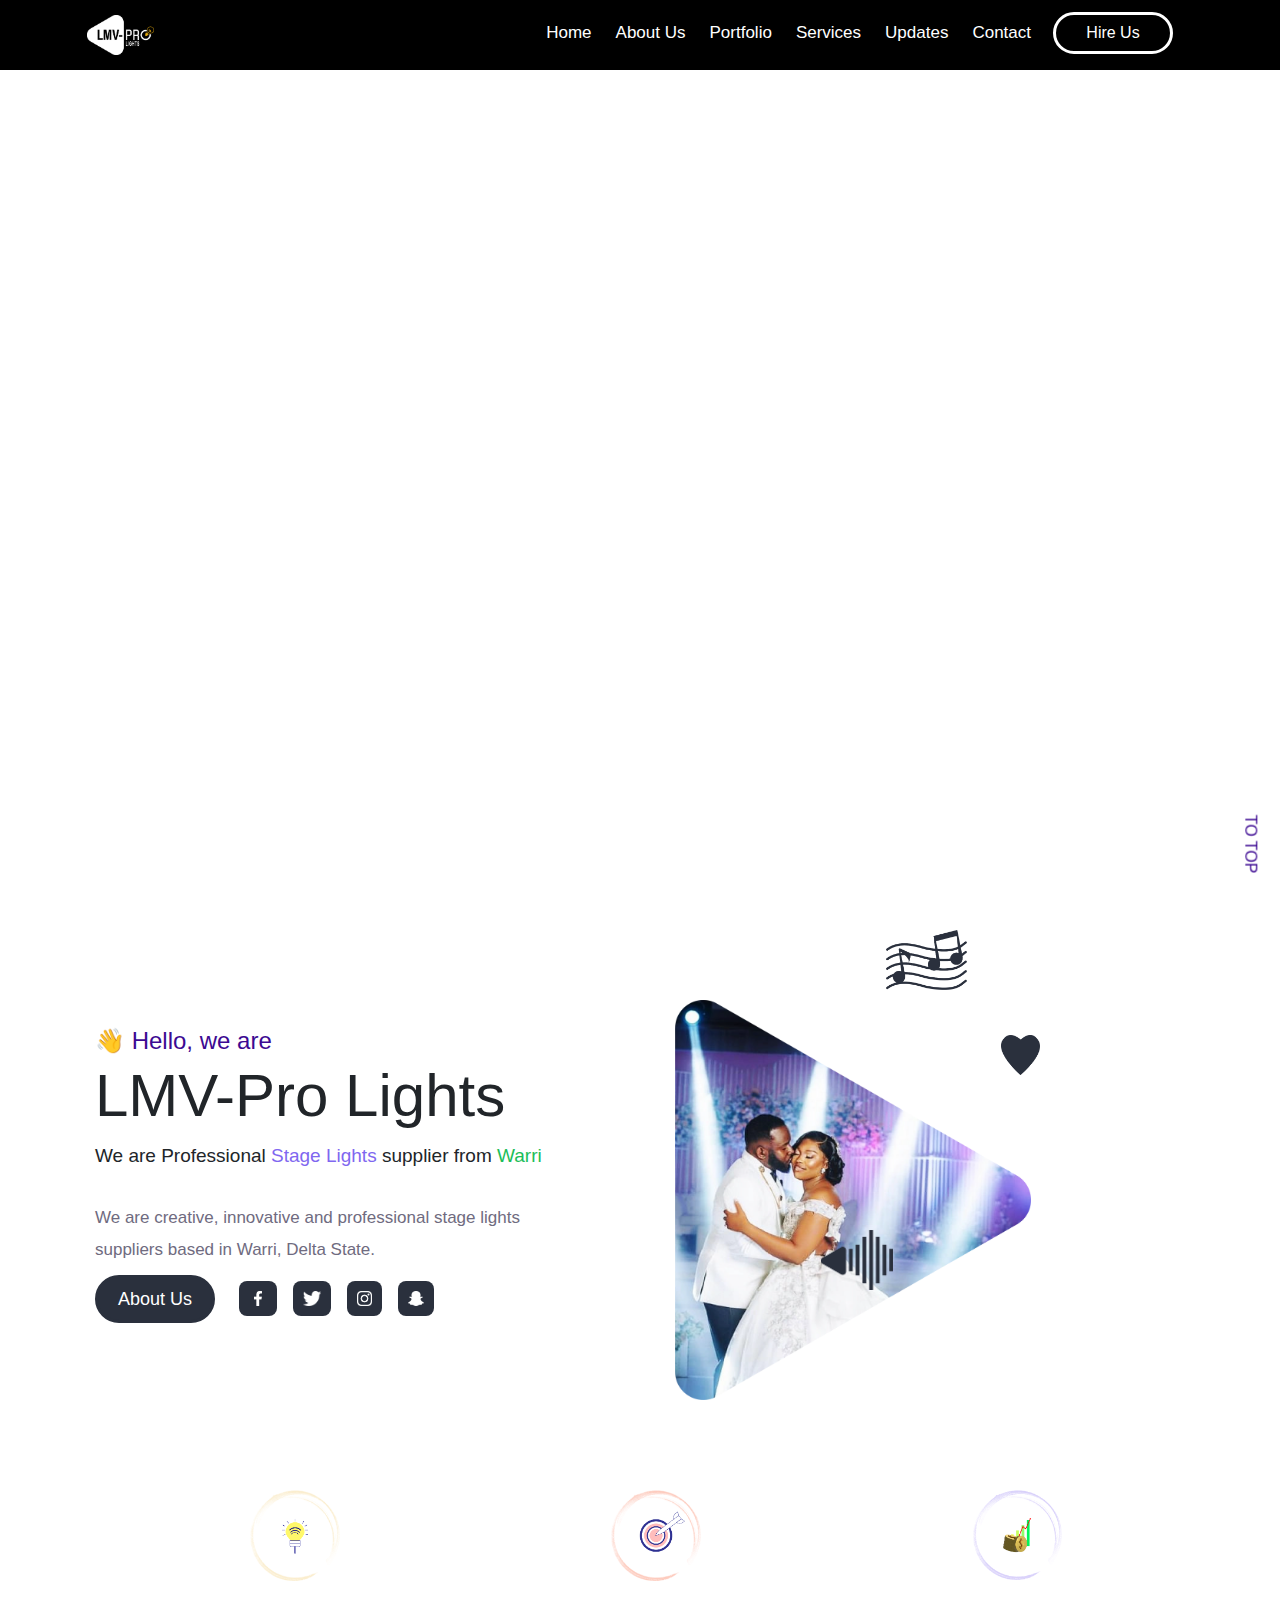
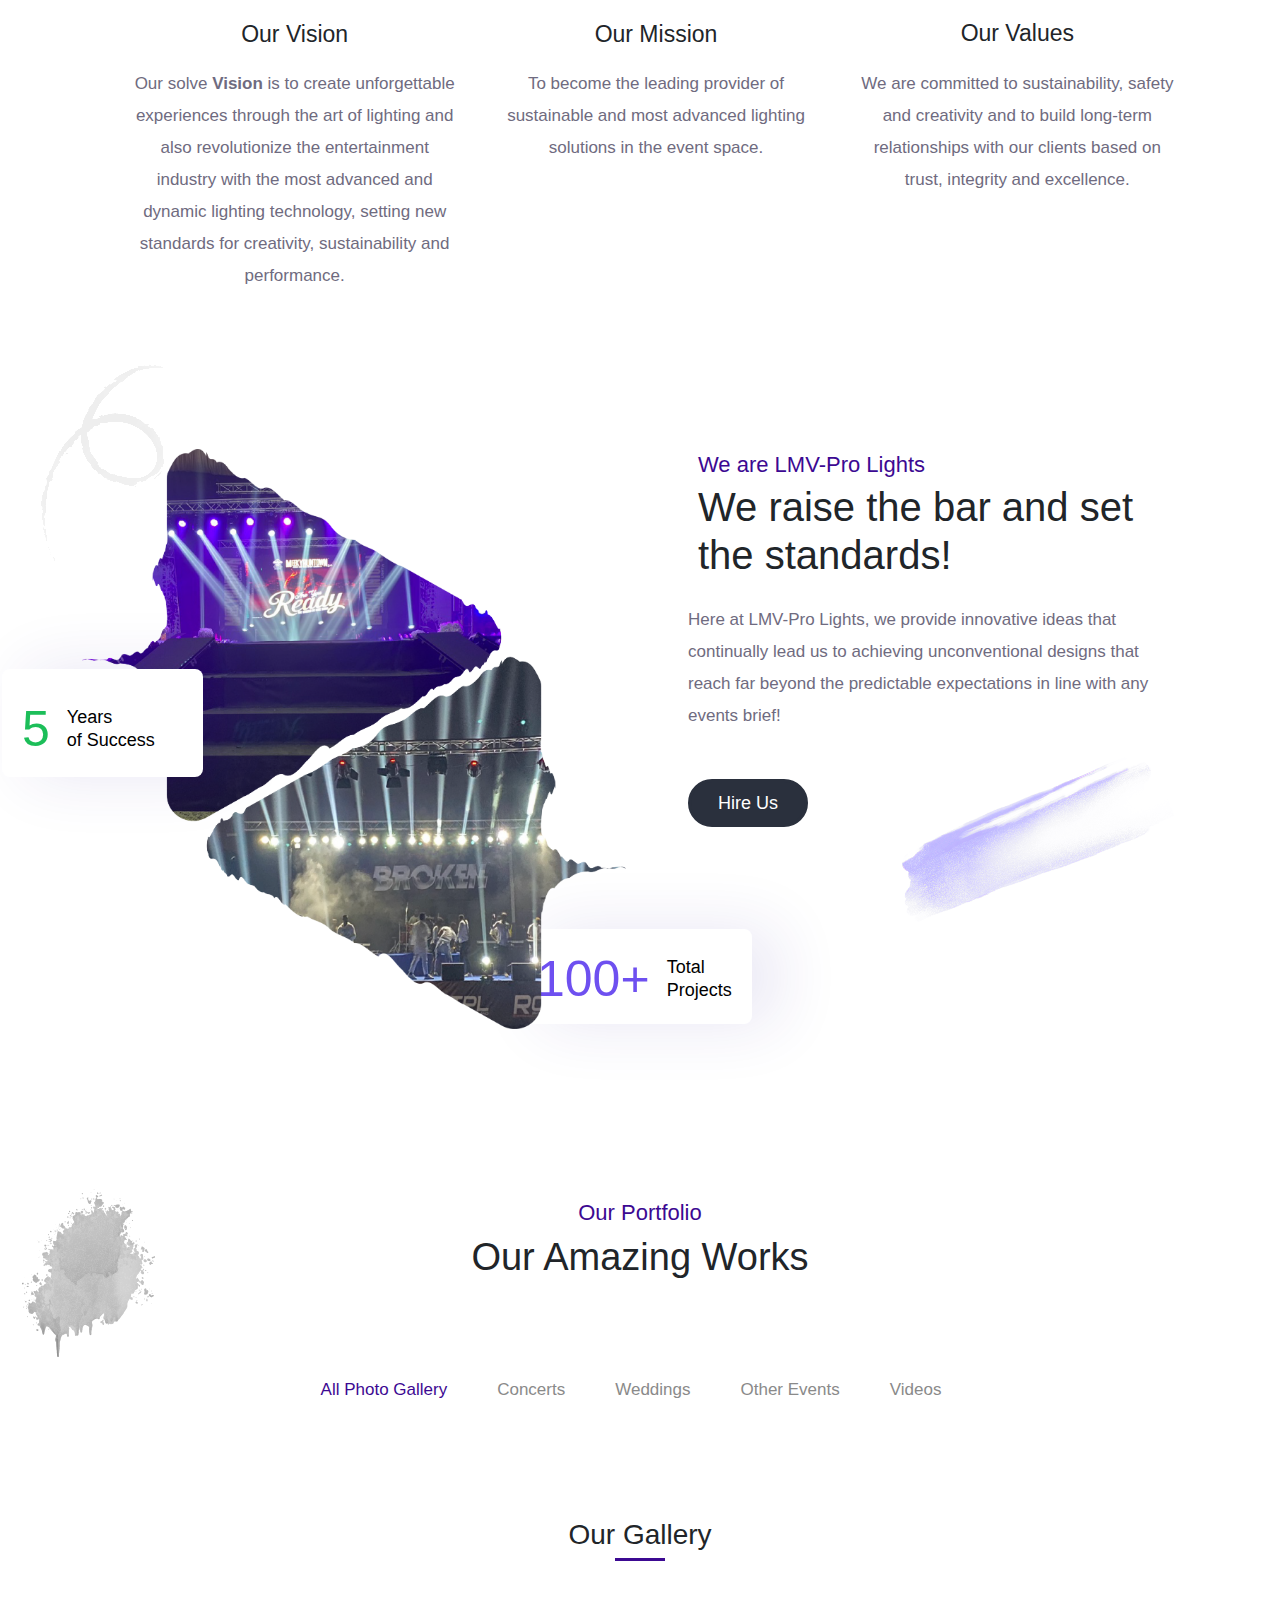
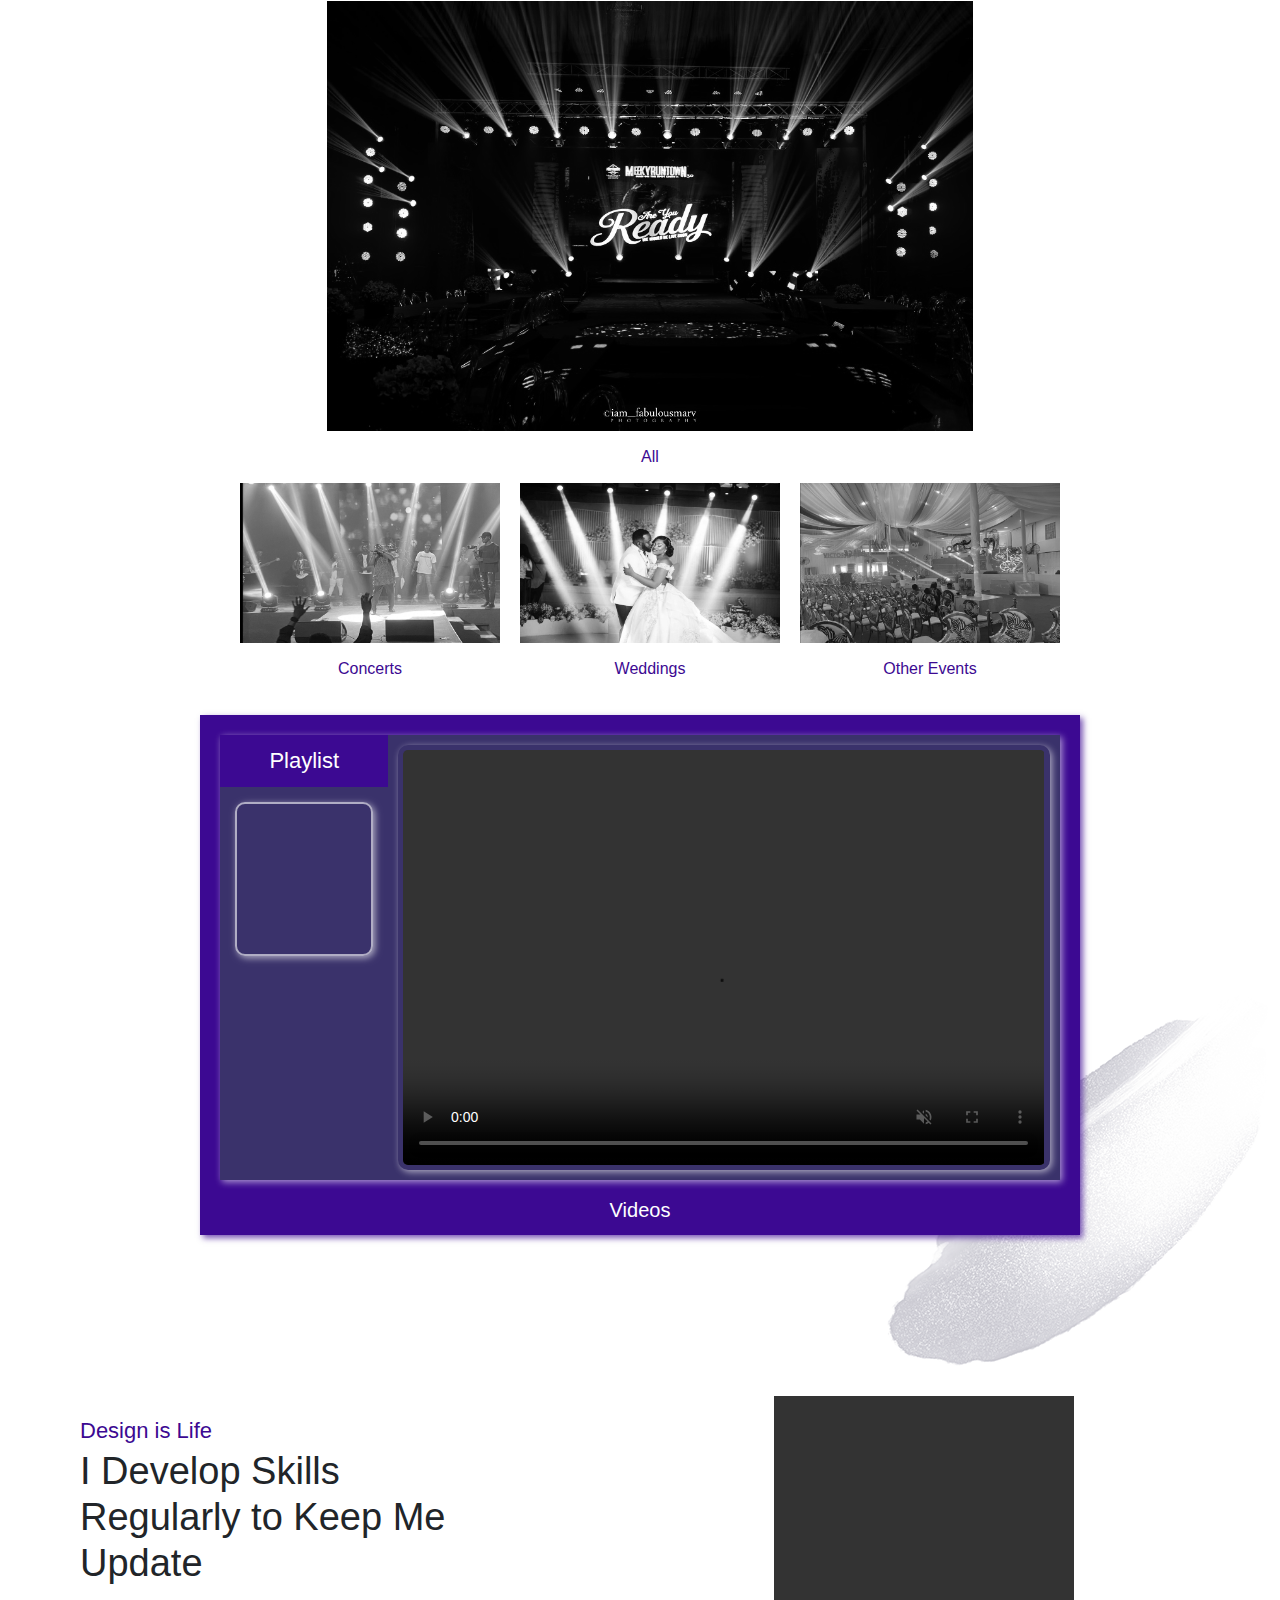
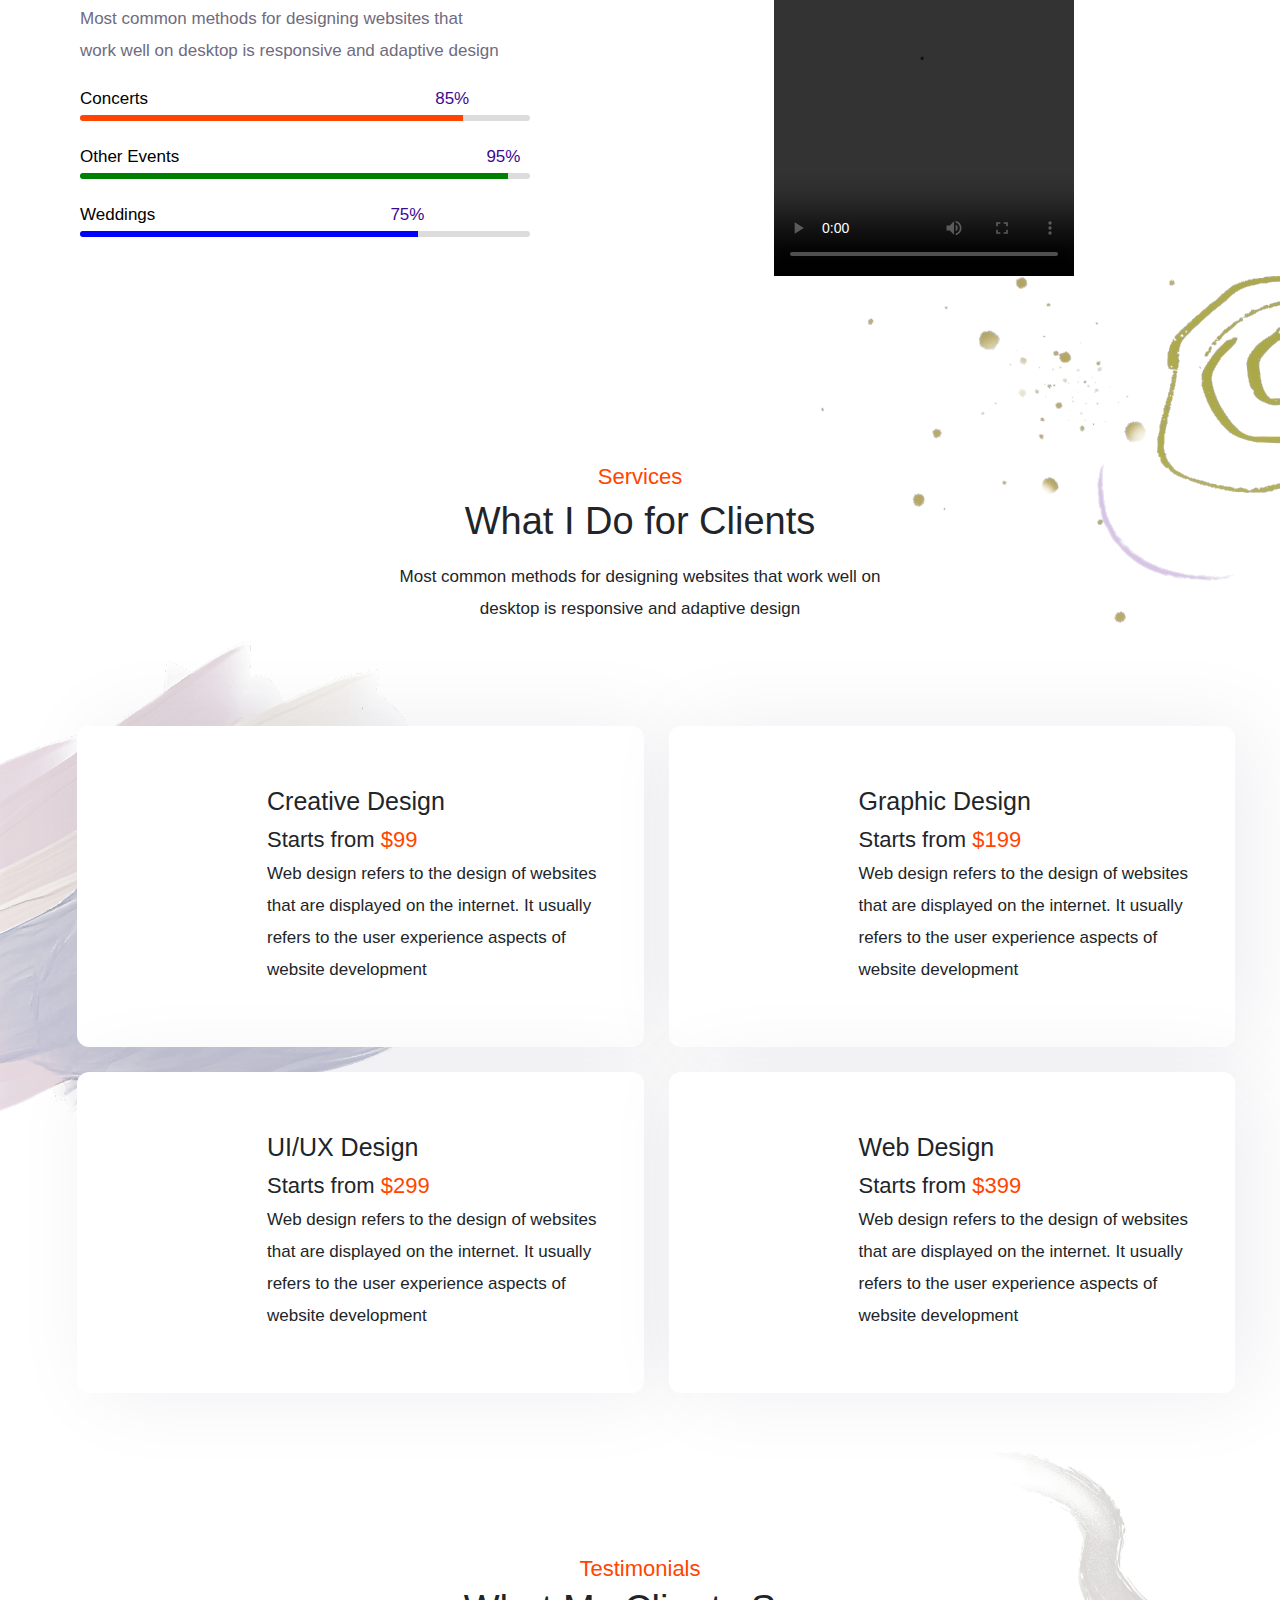
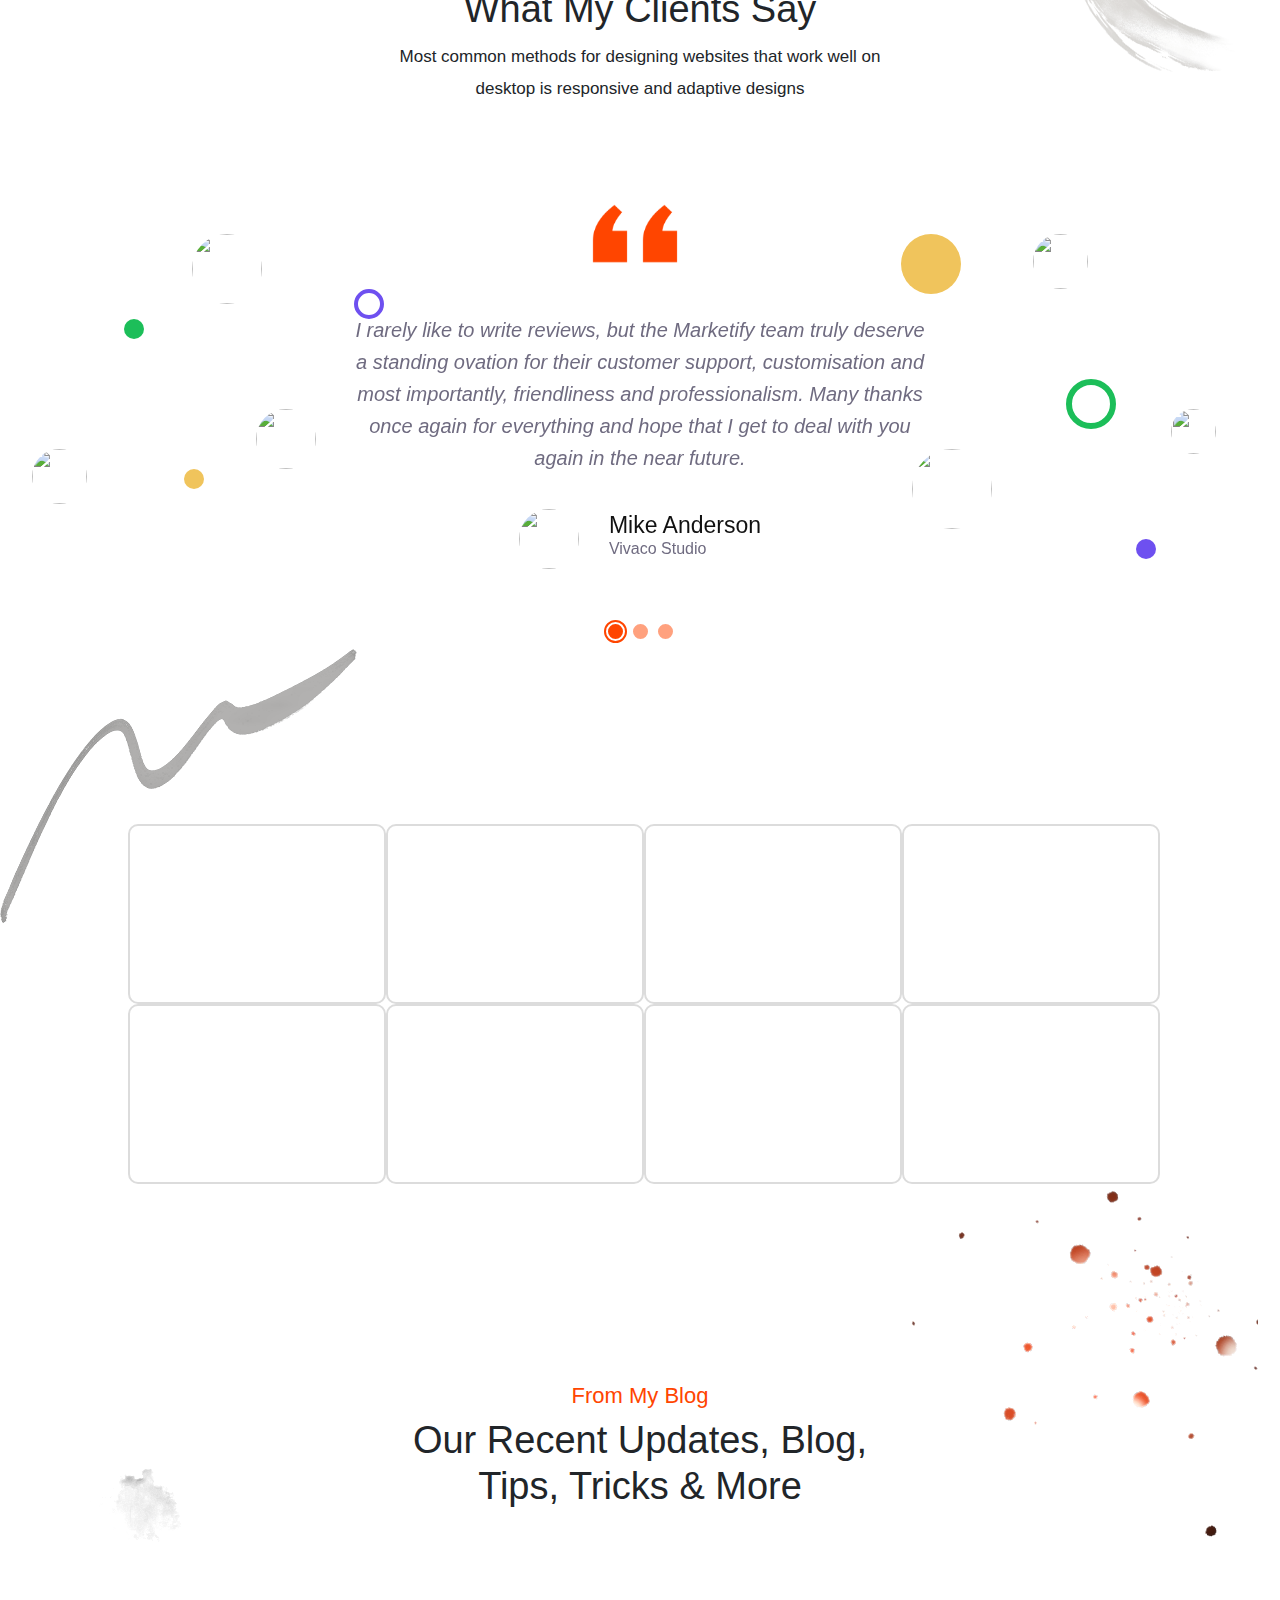
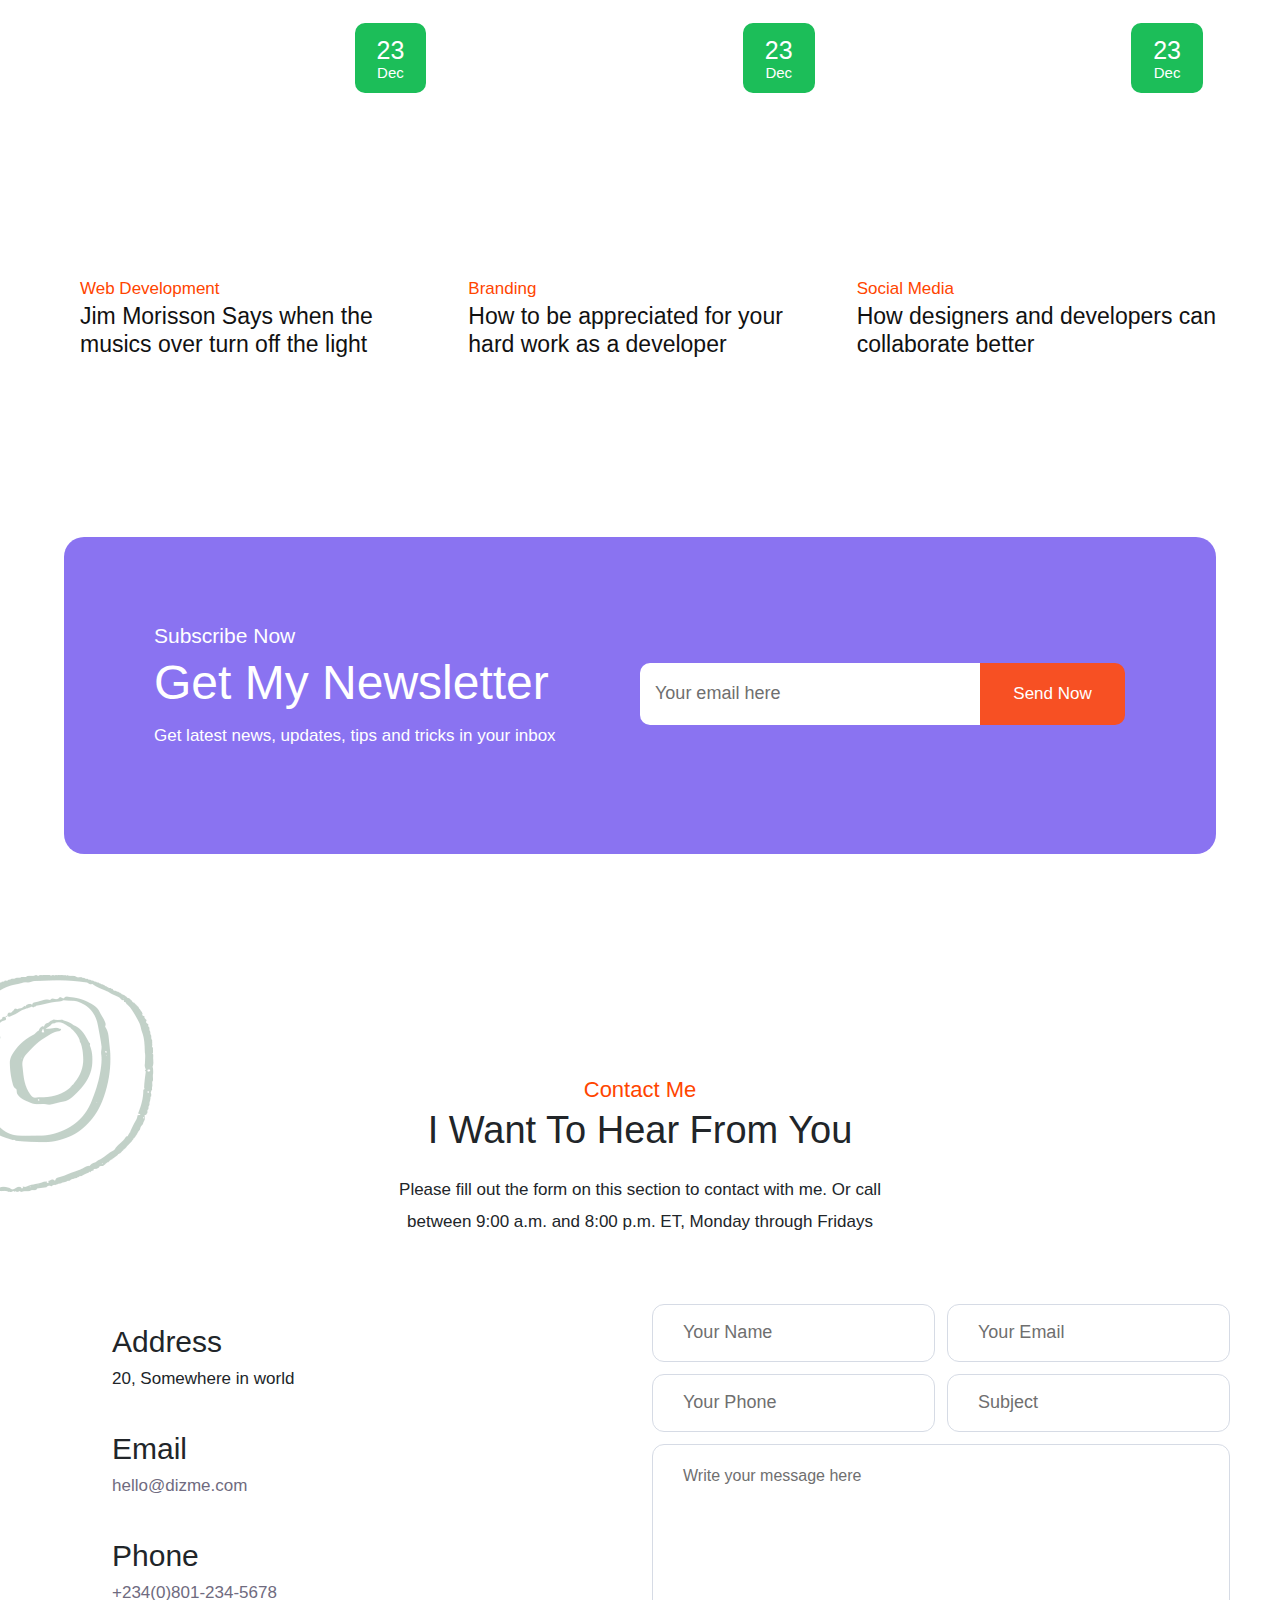
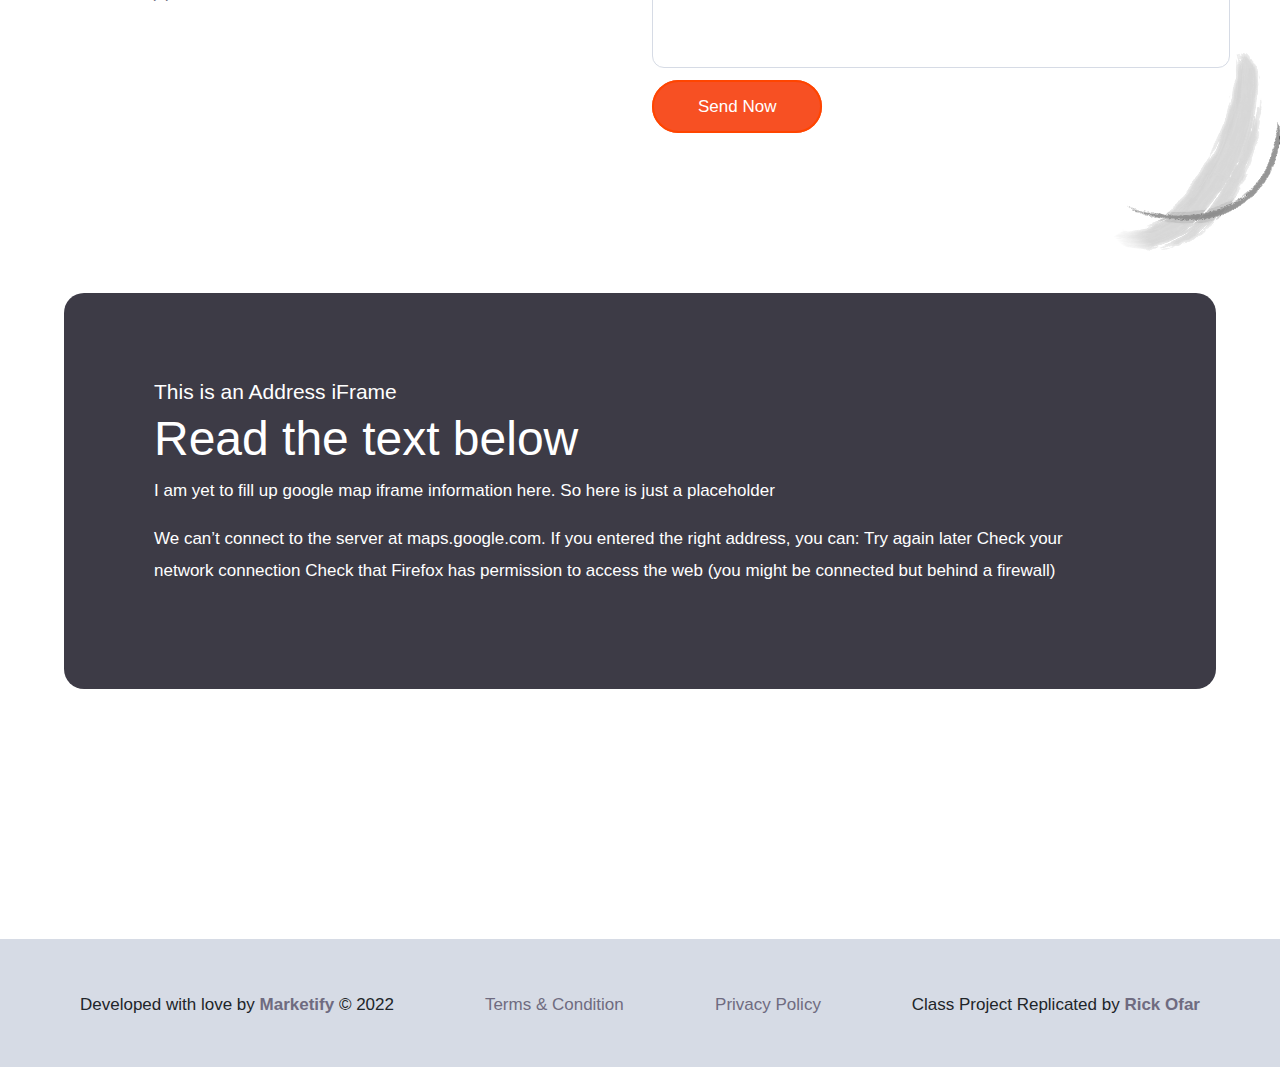
==== commit 6666df8f: "Update index.html" ====
--- a/index.html
+++ b/index.html
@@ -190,8 +190,11 @@
 									<div class="title"><h3>Our Vision</h3></div>
 									<div class="text">
 										<p>
-											Most common methods for designing websites that work well
-											on desktop is responsive and adaptive design.
+											Our solve <strong>Vision</strong> is to create
+											unforgettable experiences through the art of lighting and
+											also revolutionize the entertainment industry with the
+											most advanced and dynamic lighting technology, setting new
+											standards for creativity, sustainability and performance.
 										</p>
 									</div>
 								</div>
@@ -204,8 +207,8 @@
 									<div class="title"><h3>Our Mission</h3></div>
 									<div class="text">
 										<p>
-											Most common methods for designing websites that work well
-											on desktop is responsive and adaptive design.
+											To become the leading provider of sustainable and most
+											advanced lighting solutions in the event space.
 										</p>
 									</div>
 								</div>
@@ -218,8 +221,9 @@
 									<div class="title"><h3>Our Values</h3></div>
 									<div class="text">
 										<p>
-											Most common methods for designing websites that work well
-											on desktop is responsive and adaptive design.
+											We are committed to sustainability, safety and creativity
+											and to build long-term relationships with our clients
+											based on trust, integrity and excellence.
 										</p>
 									</div>
 								</div>
@@ -261,15 +265,14 @@
 					<div class="about-details-info col-md-6 col-sm-12">
 						<div class="role">
 							<span>We are LMV-Pro Lights</span>
-							<h3>I Can Design Anything You Want</h3>
+							<h3>We raise the bar and set the standards!</h3>
 						</div>
 						<div class="role-details">
 							<p id="hire-us">
-								Hello there! I'm a web designer, and I'm very passionate and
-								dedicated to my work. With 20 years experience as a professional
-								web developer, I have acquired the skills and knowledge
-								necessary to make your project a success. I enjoy every step of
-								the design process, from discussion and collaboration.
+								Here at LMV-Pro Lights, we provide innovative ideas that
+								continually lead us to achieving unconventional designs that
+								reach far beyond the predictable expectations in line with any
+								events brief!
 							</p>
 						</div>
 						<div class="hire">
@@ -296,12 +299,7 @@
 					<div class="portfolio-head">
 						<span>Our Portfolio</span>
 						<h3>Our Amazing Works</h3>
-						<p>
-							Here at LMV-Pro Lights, we provide innovative ideas that
-							continually lead us to achieving unconventional designs that reach
-							far beyond the predictable expectations in line with any events
-							brief!
-						</p>
+						<p></p>
 					</div>
 					<div class="portfolio-links">
 						<ul>
@@ -333,27 +331,27 @@
 							>
 
 							<a
-								href="./gallery/pictures/concert_2.JPG"
-								data-lightbox="allGallery"
-							></a>
-							<a
-								href="./gallery/pictures/concert_3.JPG"
-								data-lightbox="allGallery"
-							></a>
-							<a
-								href="./gallery/pictures/concert_4.JPG"
-								data-lightbox="allGallery"
-							></a>
-							<a
-								href="./gallery/pictures/concert_5.JPG"
-								data-lightbox="allGallery"
-							></a>
-							<a
-								href="./gallery/pictures/concert_6.JPG"
-								data-lightbox="allGallery"
-							></a>
-							<a
-								href="./gallery/pictures/concert_7.JPG"
+								href="./gallery/pictures/concert_2.jpg"
+								data-lightbox="allGallery"
+							></a>
+							<a
+								href="./gallery/pictures/concert_3.jpg"
+								data-lightbox="allGallery"
+							></a>
+							<a
+								href="./gallery/pictures/concert_4.jpg"
+								data-lightbox="allGallery"
+							></a>
+							<a
+								href="./gallery/pictures/concert_5.jpg"
+								data-lightbox="allGallery"
+							></a>
+							<a
+								href="./gallery/pictures/concert_6.jpg"
+								data-lightbox="allGallery"
+							></a>
+							<a
+								href="./gallery/pictures/concert_7.jpg"
 								data-lightbox="allGallery"
 							></a>
 							<a
@@ -383,41 +381,41 @@
 							>
 							</a>
 							<a
-								href="./gallery/pictures/others_2.JPG"
+								href="./gallery/pictures/others_2.jpg"
 								data-lightbox="allGallery"
 							>
 							</a>
 							<a
-								href="./gallery/pictures/others_3.JPG"
+								href="./gallery/pictures/others_3.jpg"
 								data-lightbox="allGallery"
 							>
 							</a>
 							<a
-								href="./gallery/pictures/others_4.JPG"
+								href="./gallery/pictures/others_4.jpg"
 								data-lightbox="allGallery"
 							>
 							</a>
 							<a
-								href="./gallery/pictures/others_5.JPG"
+								href="./gallery/pictures/others_5.jpg"
 								data-lightbox="allGallery"
 							>
 							</a>
 							<a
-								href="./gallery/pictures/others_6.JPG"
+								href="./gallery/pictures/others_6.jpg"
 								data-lightbox="allGallery"
 							>
 							</a>
 							<a
-								href="./gallery/pictures/others_7.JPG"
+								href="./gallery/pictures/others_7.jpg"
 								data-lightbox="allGallery"
 							>
 							</a>
 							<a
-								href="./gallery/pictures/others_8.JPG"
-								data-lightbox="allGallery"
-							></a>
-							<a
-								href="./gallery/pictures/others_9.JPG"
+								href="./gallery/pictures/others_8.jpg"
+								data-lightbox="allGallery"
+							></a>
+							<a
+								href="./gallery/pictures/others_9.jpg"
 								data-lightbox="allGallery"
 							></a>
 						</div>
@@ -432,27 +430,27 @@
 								<span> Concerts </span></a
 							>
 							<a
-								href="./gallery/pictures/concert_2.JPG"
-								data-lightbox="ourGallery"
-							></a>
-							<a
-								href="./gallery/pictures/concert_3.JPG"
-								data-lightbox="ourGallery"
-							></a>
-							<a
-								href="./gallery/pictures/concert_4.JPG"
-								data-lightbox="ourGallery"
-							></a>
-							<a
-								href="./gallery/pictures/concert_5.JPG"
-								data-lightbox="ourGallery"
-							></a>
-							<a
-								href="./gallery/pictures/concert_6.JPG"
-								data-lightbox="ourGallery"
-							></a>
-							<a
-								href="./gallery/pictures/concert_7.JPG"
+								href="./gallery/pictures/concert_2.jpg"
+								data-lightbox="ourGallery"
+							></a>
+							<a
+								href="./gallery/pictures/concert_3.jpg"
+								data-lightbox="ourGallery"
+							></a>
+							<a
+								href="./gallery/pictures/concert_4.jpg"
+								data-lightbox="ourGallery"
+							></a>
+							<a
+								href="./gallery/pictures/concert_5.jpg"
+								data-lightbox="ourGallery"
+							></a>
+							<a
+								href="./gallery/pictures/concert_6.jpg"
+								data-lightbox="ourGallery"
+							></a>
+							<a
+								href="./gallery/pictures/concert_7.jpg"
 								data-lightbox="ourGallery"
 							></a>
 							<a
@@ -510,41 +508,41 @@
 							>
 
 							<a
-								href="./gallery/pictures/others_2.JPG"
+								href="./gallery/pictures/others_2.jpg"
 								data-lightbox="ourGallery"
 							>
 							</a>
 							<a
-								href="./gallery/pictures/others_3.JPG"
+								href="./gallery/pictures/others_3.jpg"
 								data-lightbox="ourGallery"
 							>
 							</a>
 							<a
-								href="./gallery/pictures/others_4.JPG"
+								href="./gallery/pictures/others_4.jpg"
 								data-lightbox="ourGallery"
 							>
 							</a>
 							<a
-								href="./gallery/pictures/others_5.JPG"
+								href="./gallery/pictures/others_5.jpg"
 								data-lightbox="ourGallery"
 							>
 							</a>
 							<a
-								href="./gallery/pictures/others_6.JPG"
+								href="./gallery/pictures/others_6.jpg"
 								data-lightbox="ourGallery"
 							>
 							</a>
 							<a
-								href="./gallery/pictures/others_7.JPG"
+								href="./gallery/pictures/others_7.jpg"
 								data-lightbox="ourGallery"
 							>
 							</a>
 							<a
-								href="./gallery/pictures/others_8.JPG"
-								data-lightbox="ourGallery"
-							></a>
-							<a
-								href="./gallery/pictures/others_9.JPG"
+								href="./gallery/pictures/others_8.jpg"
+								data-lightbox="ourGallery"
+							></a>
+							<a
+								href="./gallery/pictures/others_9.jpg"
 								data-lightbox="ourGallery"
 							></a>
 						</div>
@@ -557,100 +555,100 @@
 							</div>
 							<div class="video-list" id="videos">
 								<video
-									src="./gallery/videos/vid_1.MP4"
+									src="./gallery/videos/vid_1.mp4"
 									muted
 									class="active-video"
 								></video>
 								<!-- <span>Video's Caption</span> -->
 
-								<video src="./gallery/videos/vid_5.MP4" muted></video>
-								<!-- <span>Video's Caption</span> -->
-
-								<video src="./gallery/videos/vid_6.MP4" muted></video>
-								<!-- <span>Video's Caption</span> -->
-
-								<video src="./gallery/videos/vid_7.MP4" muted></video>
-								<!-- <span>Video's Caption</span> -->
-
-								<video src="./gallery/videos/vid_8.MP4" muted></video>
-								<!-- <span>Video's Caption</span> -->
-
-								<video src="./gallery/videos/vid_9.MP4" muted></video>
-								<!-- <span>Video's Caption</span> -->
-
-								<video src="./gallery/videos/vid_10.MP4" muted></video>
-								<!-- <span>Video's Caption</span> -->
-
-								<video src="./gallery/videos/vid_11.MP4" muted></video>
-								<!-- <span>Video's Caption</span> -->
-
-								<video src="./gallery/videos/vid_13.MP4" muted></video>
-								<!-- <span>Video's Caption</span> -->
-
-								<video src="./gallery/videos/vid_14.MP4" muted></video>
-								<!-- <span>Video's Caption</span> -->
-
-								<video src="./gallery/videos/vid_15.MP4" muted></video>
-								<!-- <span>Video's Caption</span> -->
-
-								<video src="./gallery/videos/vid_16.MP4" muted></video>
-								<!-- <span>Video's Caption</span> -->
-
-								<video src="./gallery/videos/vid_17.MP4" muted></video>
-								<!-- <span>Video's Caption</span> -->
-
-								<video src="./gallery/videos/vid_18.MP4" muted></video>
-								<!-- <span>Video's Caption</span> -->
-
-								<video src="./gallery/videos/vid_21.MP4" muted></video>
-								<!-- <span>Video's Caption</span> -->
-
-								<video src="./gallery/videos/vid_23.MP4" muted></video>
-								<!-- <span>Video's Caption</span> -->
-
-								<video src="./gallery/videos/vid_24.MP4" muted></video>
-								<!-- <span>Video's Caption</span> -->
-
-								<video src="./gallery/videos/vid_25.MP4" muted></video>
-								<!-- <span>Video's Caption</span> -->
-
-								<video src="./gallery/videos/vid_26.MP4" muted></video>
-								<!-- <span>Video's Caption</span> -->
-
-								<video src="./gallery/videos/vid_27.MP4" muted></video>
-								<!-- <span>Video's Caption</span> -->
-
-								<video src="./gallery/videos/vid_28.MP4" muted></video>
-								<!-- <span>Video's Caption</span> -->
-
-								<video src="./gallery/videos/vid_30.MP4" muted></video>
-								<!-- <span>Video's Caption</span> -->
-
-								<video src="./gallery/videos/vid_31.MP4" muted></video>
-								<!-- <span>Video's Caption</span> -->
-
-								<video src="./gallery/videos/vid_32.MP4" muted></video>
-								<!-- <span>Video's Caption</span> -->
-
-								<video src="./gallery/videos/vid_33.MP4" muted></video>
-								<!-- <span>Video's Caption</span> -->
-
-								<video src="./gallery/videos/vid_35.MP4" muted></video>
-								<!-- <span>Video's Caption</span> -->
-
-								<video src="./gallery/videos/vid_36.MP4" muted></video>
-								<!-- <span>Video's Caption</span> -->
-
-								<video src="./gallery/videos/vid_37.MP4" muted></video>
-								<!-- <span>Video's Caption</span> -->
-
-								<video src="./gallery/videos/vid_38.MP4" muted></video>
+								<video src="./gallery/videos/vid_5.mp4" muted></video>
+								<!-- <span>Video's Caption</span> -->
+
+								<video src="./gallery/videos/vid_6.mp4" muted></video>
+								<!-- <span>Video's Caption</span> -->
+
+								<video src="./gallery/videos/vid_7.mp4" muted></video>
+								<!-- <span>Video's Caption</span> -->
+
+								<video src="./gallery/videos/vid_8.mp4" muted></video>
+								<!-- <span>Video's Caption</span> -->
+
+								<video src="./gallery/videos/vid_9.mp4" muted></video>
+								<!-- <span>Video's Caption</span> -->
+
+								<video src="./gallery/videos/vid_10.mp4" muted></video>
+								<!-- <span>Video's Caption</span> -->
+
+								<video src="./gallery/videos/vid_11.mp4" muted></video>
+								<!-- <span>Video's Caption</span> -->
+
+								<video src="./gallery/videos/vid_13.mp4" muted></video>
+								<!-- <span>Video's Caption</span> -->
+
+								<video src="./gallery/videos/vid_14.mp4" muted></video>
+								<!-- <span>Video's Caption</span> -->
+
+								<video src="./gallery/videos/vid_15.mp4" muted></video>
+								<!-- <span>Video's Caption</span> -->
+
+								<video src="./gallery/videos/vid_16.mp4" muted></video>
+								<!-- <span>Video's Caption</span> -->
+
+								<video src="./gallery/videos/vid_17.mp4" muted></video>
+								<!-- <span>Video's Caption</span> -->
+
+								<video src="./gallery/videos/vid_18.mp4" muted></video>
+								<!-- <span>Video's Caption</span> -->
+
+								<video src="./gallery/videos/vid_21.mp4" muted></video>
+								<!-- <span>Video's Caption</span> -->
+
+								<video src="./gallery/videos/vid_23.mp4" muted></video>
+								<!-- <span>Video's Caption</span> -->
+
+								<video src="./gallery/videos/vid_24.mp4" muted></video>
+								<!-- <span>Video's Caption</span> -->
+
+								<video src="./gallery/videos/vid_25.mp4" muted></video>
+								<!-- <span>Video's Caption</span> -->
+
+								<video src="./gallery/videos/vid_26.mp4" muted></video>
+								<!-- <span>Video's Caption</span> -->
+
+								<video src="./gallery/videos/vid_27.mp4" muted></video>
+								<!-- <span>Video's Caption</span> -->
+
+								<video src="./gallery/videos/vid_28.mp4" muted></video>
+								<!-- <span>Video's Caption</span> -->
+
+								<video src="./gallery/videos/vid_30.mp4" muted></video>
+								<!-- <span>Video's Caption</span> -->
+
+								<video src="./gallery/videos/vid_31.mp4" muted></video>
+								<!-- <span>Video's Caption</span> -->
+
+								<video src="./gallery/videos/vid_32.mp4" muted></video>
+								<!-- <span>Video's Caption</span> -->
+
+								<video src="./gallery/videos/vid_33.mp4" muted></video>
+								<!-- <span>Video's Caption</span> -->
+
+								<video src="./gallery/videos/vid_35.mp4" muted></video>
+								<!-- <span>Video's Caption</span> -->
+
+								<video src="./gallery/videos/vid_36.mp4" muted></video>
+								<!-- <span>Video's Caption</span> -->
+
+								<video src="./gallery/videos/vid_37.mp4" muted></video>
+								<!-- <span>Video's Caption</span> -->
+
+								<video src="./gallery/videos/vid_38.mp4" muted></video>
 								<!-- <span>Video's Caption</span> -->
 							</div>
 
 							<div class="main-video">
 								<video
-									src="./gallery/videos/vid_1.MP4"
+									src="./gallery/videos/vid_1.mp4"
 									autoplay
 									muted
 									controls
--- a/css/style.css
+++ b/css/style.css
@@ -1,1178 +1,1178 @@
 body {
-  font-family: "Gill Sans", "Gill Sans MT", Calibri, "Trebuchet MS", sans-serif;
-  overflow-x: hidden;
-  scrollbar-color: #111111 #fff;
-  scrollbar-width: thin;
-  line-height: calc(2.5rem - 8px);
-  background-color: #fff;
+	font-family: "Gill Sans", "Gill Sans MT", Calibri, "Trebuchet MS", sans-serif;
+	overflow-x: hidden;
+	scrollbar-color: #111111 #fff;
+	scrollbar-width: thin;
+	line-height: calc(2.5rem - 8px);
+	background-color: #fff;
 }
 
 p {
-  font-size: 17px;
+	font-size: 17px;
 }
 
 span {
-  font-size: 22px;
-  font-weight: 500;
+	font-size: 22px;
+	font-weight: 500;
 }
 
 h2 {
-  font-size: 42px;
-  font-weight: 500;
+	font-size: 42px;
+	font-weight: 500;
 }
 
 h3 {
-  font-size: 38px;
-  font-weight: 500;
+	font-size: 38px;
+	font-weight: 500;
 }
 
 a {
-  text-decoration: none;
-  font-size: 17px;
+	text-decoration: none;
+	font-size: 17px;
 }
 
 ::placeholder {
-  color: #6f6f6f;
+	color: #6f6f6f;
 }
 
 /* NAVIGATION STYLES */
 .desktop-menu {
-  display: flex;
-  position: fixed;
-  padding: 10px;
-  left: 0;
-  right: 0;
-  z-index: 999;
-  background-color: #000000;
+	display: flex;
+	position: fixed;
+	padding: 10px;
+	left: 0;
+	right: 0;
+	z-index: 999;
+	background-color: #000000;
 }
 
 .container {
-  display: flex;
-  justify-content: space-between;
+	display: flex;
+	justify-content: space-between;
 }
 
 .logo {
-  display: flex;
-  padding: 5px;
+	display: flex;
+	padding: 5px;
 }
 
 .logo img {
-  height: 40px;
+	height: 40px;
 }
 
 .nav-links ul {
-  margin: 0;
-  display: flex;
-  list-style-type: none;
-  padding: 5px;
+	margin: 0;
+	display: flex;
+	list-style-type: none;
+	padding: 5px;
 }
 
 .nav-links ul li {
-  padding: 2px;
-  margin-right: 20px;
+	padding: 2px;
+	margin-right: 20px;
 }
 
 .links {
-  text-decoration: none;
-  color: #8a8a8a;
-  white-space: nowrap;
-  padding-bottom: 5px;
+	text-decoration: none;
+	color: #8a8a8a;
+	white-space: nowrap;
+	padding-bottom: 5px;
 }
 
 .nav-links ul li a:hover {
-  color: #ffffff;
+	color: #ffffff;
 }
 
 .hire-us {
-  margin-top: -3px;
-  background-color: transparent;
-  border: 3px solid #ffffff;
-  border-radius: 30px;
-  transition: all 0.3s linear;
-  width: 120px;
-  padding: 5px;
-  text-align: center;
+	margin-top: -3px;
+	background-color: transparent;
+	border: 3px solid #ffffff;
+	border-radius: 30px;
+	transition: all 0.3s linear;
+	width: 120px;
+	padding: 5px;
+	text-align: center;
 }
 
 .hire-us span {
-  font-size: 16px;
+	font-size: 16px;
 }
 
 .hire-us:hover {
-  background-color: #ffffff;
+	background-color: #ffffff;
 }
 
 .hire-us span:hover {
-  color: rgb(0, 0, 0);
-  transition: all 0.3s linear;
+	color: rgb(0, 0, 0);
+	transition: all 0.3s linear forwards;
 }
 
 .active {
-  color: white;
+	color: white;
 }
 
 /* mobile-menu */
 
 .menu {
-  display: none;
+	display: none;
 }
 
 .mobile-menu {
-  display: none;
-  z-index: 99;
-  height: auto;
-  margin-top: 3.35rem;
-  position: fixed;
-  background: #fdfdfd;
-  box-shadow: 1px 2px 3px rgba(0, 0, 0, 0.2);
-  width: 100%;
+	display: none;
+	z-index: 99;
+	height: auto;
+	margin-top: 3.35rem;
+	position: fixed;
+	background: #fdfdfd;
+	box-shadow: 1px 2px 3px rgba(0, 0, 0, 0.2);
+	width: 100%;
 }
 
 .mobile-menu ul {
-  margin-top: 20px;
-  list-style-type: none;
+	margin-top: 20px;
+	list-style-type: none;
 }
 .mobile-menu ul li a {
-  color: #000000;
+	color: #000000;
 }
 
 @media (max-width: 1040px) {
-  /* navbar */
-
-  .desktop-menu {
-    position: fixed;
-    left: 0;
-    right: 0;
-    z-index: 1;
-    background-color: #000000;
-    border-bottom: 1px solid gainsboro;
-  }
-
-  .nav-links {
-    display: none;
-  }
-
-  .logo {
-    display: flex;
-    padding: 0px;
-    left: 20px;
-    position: absolute;
-  }
-
-  .logo img {
-    height: 35px;
-  }
-
-  .menu {
-    display: block;
-    cursor: pointer;
-    padding: 0px;
-    right: 20px;
-    position: relative;
-  }
-
-  .hire-us a {
-    color: white !important;
-  }
-
-  .hire-us a:hover {
-    color: black !important;
-  }
-
-  .hire-us {
-    width: 120px !important;
-    margin-top: 20px;
-    padding: 5px !important;
-    background-color: black;
-    border: 2px solid;
-    border-radius: 40px;
-    text-align: center;
-  }
+	/* navbar */
+
+	.desktop-menu {
+		position: fixed;
+		left: 0;
+		right: 0;
+		z-index: 999;
+		background-color: #000000;
+		border-bottom: 1px solid gainsboro;
+	}
+
+	.nav-links {
+		display: none;
+	}
+
+	.logo {
+		display: flex;
+		padding: 0px;
+		left: 20px;
+		position: absolute;
+	}
+
+	.logo img {
+		height: 35px;
+	}
+
+	.menu {
+		display: block;
+		cursor: pointer;
+		padding: 0px;
+		right: 20px;
+		position: relative;
+	}
+
+	.hire-us a {
+		color: white !important;
+	}
+
+	.hire-us a:hover {
+		color: black !important;
+	}
+
+	.hire-us {
+		width: 120px !important;
+		margin-top: 20px;
+		padding: 5px !important;
+		background-color: black;
+		border: 2px solid;
+		border-radius: 40px;
+		text-align: center;
+	}
 }
 
 @media (min-width: 1041px) {
-  .mobile-menu ul {
-    display: none;
-  }
+	.mobile-menu ul {
+		display: none;
+	}
 }
 
 /* HOME CONTENT */
 
 .hero {
-  width: 100%;
-  height: 100vh;
-  clear: both;
-  float: left;
-  position: relative;
-  /* margin-bottom: 190px; */
+	width: 100%;
+	height: 100vh;
+	clear: both;
+	float: left;
+	position: relative;
+	/* margin-bottom: 190px; */
 }
 
 .hero .contents {
-  display: flex;
-  position: absolute;
-  width: 100%;
-  height: auto;
-  display: flex;
-  align-items: center;
-  margin-top: 125px;
+	display: flex;
+	position: absolute;
+	width: 100%;
+	height: auto;
+	display: flex;
+	align-items: center;
+	margin-top: 125px;
 }
 
 .hero .background {
-  position: absolute;
-  display: flex;
-  top: 0;
-  bottom: 0;
-  right: 0;
-  left: 0;
-  /* background-size: cover; */
+	position: absolute;
+	display: flex;
+	top: 0;
+	bottom: 0;
+	right: 0;
+	left: 0;
+	/* background-size: cover; */
 }
 
 .background video {
-  position: absolute;
-  right: 0;
-  bottom: 0;
-  opacity: 0.9;
-  z-index: -1;
+	position: absolute;
+	right: 0;
+	bottom: 0;
+	opacity: 0.9;
+	z-index: -1;
 }
 
 @media (min-aspect-ratio: 16/9) {
-  .background video {
-    width: 100%;
-    height: auto;
-  }
+	.background video {
+		width: 100%;
+		height: auto;
+	}
 }
 
 @media (max-aspect-ratio: 16/9) {
-  .background video {
-    width: auto;
-    height: 100%;
-  }
+	.background video {
+		width: auto;
+		height: 100%;
+	}
 }
 
 .page-title {
-  position: relative;
-  display: block;
-  top: 50%;
-  text-align: center;
-  text-transform: uppercase;
+	position: relative;
+	display: block;
+	top: 50%;
+	text-align: center;
+	text-transform: uppercase;
 }
 
 .page-title h1 {
-  font-size: 90px;
-  color: #fff;
-  font-family: Agency FB !important;
-  font-weight: 600;
+	font-size: 90px;
+	color: #fff;
+	font-family: Agency FB !important;
+	font-weight: 600;
 }
 
 .page-title h1:hover {
-  color: #fff;
-  text-shadow: 1px 2px 3px rgb(237, 32, 32);
+	color: #fff;
+	text-shadow: 1px 2px 3px rgb(237, 32, 32);
 }
 
 .bouncing-mouse {
-  display: flex;
-  position: absolute;
-  justify-content: center;
-  left: 50%;
-  padding: 0;
-  transform: translateX(-50%);
-  bottom: 30px;
+	display: flex;
+	position: absolute;
+	justify-content: center;
+	left: 50%;
+	padding: 0;
+	transform: translateX(-50%);
+	bottom: 30px;
 }
 
 .mouse {
-  border: 2px solid;
-  height: 35px;
-  width: 22px;
-  border: 1.5px solid white;
-  border-radius: 15px;
+	border: 2px solid;
+	height: 35px;
+	width: 22px;
+	border: 1.5px solid white;
+	border-radius: 15px;
 }
 
 .mouse-btn {
-  position: absolute;
-  border: 1.35px solid white;
-  border-radius: 10px;
-  width: 0px;
-  height: 8px;
-  animation: bouncing-mouse 2s ease-in-out infinite;
+	position: absolute;
+	border: 1.35px solid white;
+	border-radius: 10px;
+	width: 0px;
+	height: 8px;
+	animation: bouncing-mouse 2s ease-in-out infinite;
 }
 
 .home {
-  top: 100px;
-  position: relative;
+	top: 100px;
+	position: relative;
 }
 
 .details {
-  padding: 25px;
+	padding: 25px;
 }
 
 .greetings span {
-  font-size: 24px;
-  color: #3c0992;
+	font-size: 24px;
+	color: #3c0992;
 }
 
 .name h3 {
-  font-size: 60px;
-  font-weight: 500;
+	font-size: 60px;
+	font-weight: 500;
 }
 
 .job p {
-  font-size: 19px;
+	font-size: 19px;
 }
 
 #green {
-  color: #1cbe59;
-  font-size: 19px;
+	color: #1cbe59;
+	font-size: 19px;
 }
 
 #purple {
-  color: #8067f0;
-  font-size: 19px;
+	color: #8067f0;
+	font-size: 19px;
 }
 
 .description {
-  color: #6f6b80;
-  font-size: 17px;
-  margin-top: 30px;
-  padding-right: 90px;
+	color: #6f6b80;
+	font-size: 17px;
+	margin-top: 30px;
+	padding-right: 90px;
 }
 
 .description p {
-  margin-bottom: 0px;
+	margin-bottom: 0px;
 }
 
 .info-button {
-  display: flex;
-  align-items: center;
+	display: flex;
+	align-items: center;
 }
 
 .abt-btn {
-  width: auto;
-  /* margin-top: 30px; */
+	width: auto;
+	/* margin-top: 30px; */
 }
 
 .abt-btn a {
-  display: flex;
-  position: relative;
-  justify-content: center;
-  text-decoration: none;
-  background-color: #2a303d;
-  border: 3px solid #2a303d;
-  border-radius: 60px;
-  color: white;
-  padding: 5px;
-  width: 120px;
-  transition: all 0.3s linear;
+	display: flex;
+	position: relative;
+	justify-content: center;
+	text-decoration: none;
+	background-color: #2a303d;
+	border: 3px solid #2a303d;
+	border-radius: 60px;
+	color: white;
+	padding: 5px;
+	width: 120px;
+	transition: all 0.3s linear;
 }
 
 .abt-btn a:hover {
-  /* border: 3px solid orangered; */
-  color: black;
-  background-color: transparent;
+	/* border: 3px solid orangered; */
+	color: black;
+	background-color: transparent;
 }
 
 .abt-btn span {
-  font-size: 18px;
+	font-size: 18px;
 }
 
 .social {
-  padding-left: 24px;
-  position: relative;
-  padding-top: 15px;
+	padding-left: 24px;
+	position: relative;
+	padding-top: 15px;
 }
 
 .social ul {
-  display: flex;
-  list-style: none;
-  padding: 0;
-  gap: 1rem;
-  align-content: center;
+	display: flex;
+	list-style: none;
+	padding: 0;
+	gap: 1rem;
+	align-content: center;
 }
 
 .social img {
-  height: 35px;
-  background-color: #2a303d;
-  transition: all 0.3s ease-in-out;
+	height: 35px;
+	background-color: #2a303d;
+	transition: all 0.3s ease-in-out;
 }
 
 #facebook {
-  padding: 10px 15px;
-  border-radius: 8px;
+	padding: 10px 15px;
+	border-radius: 8px;
 }
 
 #facebook:hover {
-  height: 30px;
-  background-color: rgb(59, 89, 152);
-  box-shadow: 1px 1px 3px rgba(59, 89, 152, 0.8);
-  padding: 8px 12px;
-  border-radius: 10px;
+	height: 30px;
+	background-color: rgb(59, 89, 152);
+	box-shadow: 1px 1px 3px rgba(59, 89, 152, 0.8);
+	padding: 8px 12px;
+	border-radius: 10px;
 }
 
 #twitter {
-  padding: 10px;
-  border-radius: 8px;
+	padding: 10px;
+	border-radius: 8px;
 }
 
 #twitter:hover {
-  height: 33px;
-  background-color: rgb(0, 172, 238);
-  box-shadow: 1px 1px 3px rgba(0, 172, 238, 0.8);
-  padding: 12px;
-  border-radius: 10px;
+	height: 33px;
+	background-color: rgb(0, 172, 238);
+	box-shadow: 1px 1px 3px rgba(0, 172, 238, 0.8);
+	padding: 12px;
+	border-radius: 10px;
 }
 
 #instagram {
-  padding: 10px;
-  border-radius: 8px;
+	padding: 10px;
+	border-radius: 8px;
 }
 
 #instagram:hover {
-  height: 30px;
-  background-color: rgb(228, 64, 95);
-  box-shadow: 1px 1px 3px rgba(228, 64, 95, 0.8);
-  padding: 7px;
-  border-radius: 10px;
+	height: 30px;
+	background-color: rgb(228, 64, 95);
+	box-shadow: 1px 1px 3px rgba(228, 64, 95, 0.8);
+	padding: 7px;
+	border-radius: 10px;
 }
 
 #snapchat {
-  padding: 10px;
-  border-radius: 8px;
+	padding: 10px;
+	border-radius: 8px;
 }
 
 #snapchat:hover {
-  height: 32px;
-  background-color: rgb(239, 248, 75);
-  background-color: rgba(239, 248, 75, 0.8);
-  padding: 7px;
-  border-radius: 10px;
+	height: 32px;
+	background-color: rgb(239, 248, 75);
+	background-color: rgba(239, 248, 75, 0.8);
+	padding: 7px;
+	border-radius: 10px;
 }
 
 .avater {
-  width: 50%;
-  padding-left: 35px;
+	width: 50%;
+	padding-left: 35px;
 }
 
 .avater img {
-  height: 400px;
+	height: 400px;
 }
 
 .skills {
-  display: inline-block;
-  position: absolute;
-  width: 75px;
-  height: 75px;
+	display: inline-block;
+	position: absolute;
+	width: 75px;
+	height: 75px;
 }
 
 .music img {
-  display: flex;
-  position: relative;
-  height: 60px;
-  top: -70px;
-  right: 145px;
-  animation: bounce 3s ease-in-out infinite;
+	display: flex;
+	position: relative;
+	height: 60px;
+	top: -70px;
+	right: 145px;
+	animation: bounce 3s ease-in-out infinite;
 }
 
 .heart img {
-  display: flex;
-  position: relative;
-  height: 40px;
-  top: -25px;
-  right: 30px;
-  animation: bounce 3s ease-in-out infinite;
-}
-
-.playlist img {
-  display: flex;
-  position: relative;
-  height: 80px;
-  padding: 10px;
-  bottom: -120px;
-  right: 220px;
-  animation: bounce 3s ease-in-out infinite;
+	display: flex;
+	position: relative;
+	height: 40px;
+	top: -25px;
+	right: 30px;
+	animation: bounce 3s ease-in-out infinite;
+}
+
+.play-list img {
+	display: flex;
+	position: relative;
+	height: 80px;
+	padding: 10px;
+	bottom: -120px;
+	right: 220px;
+	animation: bounce 3s ease-in-out infinite;
 }
 
 @keyframes bounce {
-  0% {
-    transform: translateY(90px);
-  }
-
-  50% {
-    transform: translateY(79px);
-  }
-
-  100% {
-    transform: translateY(90px);
-  }
+	0% {
+		transform: translateY(90px);
+	}
+
+	50% {
+		transform: translateY(79px);
+	}
+
+	100% {
+		transform: translateY(90px);
+	}
 }
 
 @keyframes bouncing-mouse {
-  0% {
-    transform: translateY(14px);
-  }
-
-  50% {
-    transform: translateY(7px);
-  }
-
-  100% {
-    transform: translateY(14px);
-  }
+	0% {
+		transform: translateY(14px);
+	}
+
+	50% {
+		transform: translateY(7px);
+	}
+
+	100% {
+		transform: translateY(14px);
+	}
 }
 
 @media (max-width: 1040px) {
-  .page-title {
-    top: 45%;
-  }
-
-  .page-title h1 {
-    font-size: 70px;
-  }
-
-  .home {
-    justify-content: center;
-    padding: 0px;
-  }
-
-  .skills img {
-    display: none;
-  }
-
-  .contents.row {
-    width: 100%;
-    align-items: center;
-    margin: 0px;
-  }
-
-  .details {
-    width: 50%;
-    padding: 0px;
-  }
-
-  .avater img {
-    height: 360px;
-  }
+	.page-title {
+		top: 45%;
+	}
+
+	.page-title h1 {
+		font-size: 70px;
+	}
+
+	.home {
+		justify-content: center;
+		padding: 0px;
+	}
+
+	.skills img {
+		display: none;
+	}
+
+	.contents.row {
+		width: 100%;
+		align-items: center;
+		margin: 0px;
+	}
+
+	.details {
+		width: 50%;
+		padding: 0px;
+	}
+
+	.avater img {
+		height: 360px;
+	}
 }
 
 @media (max-width: 768px) {
-  .home {
-    top: 55%;
-    padding: 5px;
-  }
-
-  .contents.row {
-    display: flex;
-    flex-direction: column-reverse;
-    flex-wrap: wrap;
-    text-align: center;
-    align-items: center;
-    margin: auto;
-  }
-
-  .avater img {
-    height: 240px;
-  }
-
-  .details {
-    margin-top: 50px;
-    width: 100%;
-    text-align: center;
-    align-items: center;
-  }
-
-  .name h3 {
-    font-size: 48px;
-    margin: 10px auto;
-  }
-
-  .description {
-    padding-right: 0;
-    margin-bottom: 10px;
-  }
-
-  .info-button {
-    display: flex;
-    align-items: center;
-    justify-content: center;
-    flex-wrap: wrap;
-  }
+	.home {
+		top: 55%;
+		padding: 5px;
+	}
+
+	.contents.row {
+		display: flex;
+		flex-direction: column-reverse;
+		flex-wrap: wrap;
+		text-align: center;
+		align-items: center;
+		margin: auto;
+	}
+
+	.avater img {
+		height: 240px;
+	}
+
+	.details {
+		margin-top: 50px;
+		width: 100%;
+		text-align: center;
+		align-items: center;
+	}
+
+	.name h3 {
+		font-size: 48px;
+		margin: 10px auto;
+	}
+
+	.description {
+		padding-right: 0;
+		margin-bottom: 10px;
+	}
+
+	.info-button {
+		display: flex;
+		align-items: center;
+		justify-content: center;
+		flex-wrap: wrap;
+	}
 }
 
 @media (max-width: 390px) {
-  .page-title {
-    top: 45%;
-  }
-
-  .page-title h1 {
-    font-size: 50px;
-  }
-
-  .avater {
-    width: 50%;
-    padding-left: 0px;
-  }
+	.page-title {
+		top: 45%;
+	}
+
+	.page-title h1 {
+		font-size: 50px;
+	}
+
+	.avater {
+		width: 50%;
+		padding-left: 0px;
+	}
 }
 
 /* TO TOP */
 
 .top {
-  display: flex;
-  transform: rotate(90deg);
-  float: right;
-  position: fixed;
-  right: 0;
-  bottom: 40px;
-  z-index: 9;
+	display: flex;
+	transform: rotate(90deg);
+	float: right;
+	position: fixed;
+	right: 0;
+	bottom: 40px;
+	z-index: 9;
 }
 
 .top a {
-  text-decoration: none;
+	text-decoration: none;
 }
 
 .top span {
-  font-size: 16px;
-  color: #3c0992 !important;
+	font-size: 16px;
+	color: #3c0992 !important;
 }
 
 /* ABOUT US SECTION */
 
 .about-section {
-  width: 100%;
-  height: auto;
-  clear: both;
-  float: left;
+	width: 100%;
+	height: auto;
+	clear: both;
+	float: left;
 }
 
 .about-contents {
-  margin-top: 190px;
+	margin-top: 190px;
 }
 
 .icon {
-  margin-bottom: 40px;
+	margin-bottom: 40px;
 }
 
 .icon img {
-  width: 90px;
+	width: 90px;
 }
 
 #values {
-  background: url(../img/2_004.png);
-  background-repeat: no-repeat;
-  background-size: contain;
-  background-position: center;
+	background: url(../img/2_004.png);
+	background-repeat: no-repeat;
+	background-size: contain;
+	background-position: center;
 }
 
 .about-list {
-  display: flex;
-  width: 100%;
-  height: auto;
+	display: flex;
+	width: 100%;
+	height: auto;
 }
 
 .about-list ul {
-  display: flex;
-  list-style: none;
-  text-align: center;
-  /* width: 100%; */
+	display: flex;
+	list-style: none;
+	text-align: center;
+	/* width: 100%; */
 }
 
 .title {
-  margin-bottom: 20px;
+	margin-bottom: 20px;
 }
 
 .title h3 {
-  font-size: 23px;
+	font-size: 23px;
 }
 
 .about-list .text {
-  font-size: 17px;
-  color: #6f6b80;
-  padding: 0 18px;
+	font-size: 17px;
+	color: #6f6b80;
+	padding: 0 18px;
 }
 
 .spiral {
-  display: flex;
-  position: absolute;
-  margin: 40px;
-  left: 0px;
-  width: 100%;
+	display: flex;
+	position: absolute;
+	margin: 40px;
+	left: 0px;
+	width: 100%;
 }
 
 .about-details {
-  display: flex;
-  width: 100%;
-  margin-top: 125px;
+	display: flex;
+	width: 100%;
+	margin-top: 125px;
 }
 
 .about-details-image {
-  width: 50%;
+	width: 50%;
 }
 
 .about-details-image img {
-  height: 580px;
+	height: 580px;
 }
 
 .wrapper {
-  display: grid;
-  position: relative;
-  left: 0;
+	display: grid;
+	position: relative;
+	left: 0;
 }
 
 .number-years {
-  position: relative;
-  margin-top: -360px;
+	position: relative;
+	margin-top: -360px;
 }
 
 .years {
-  display: flex;
-  align-items: last baseline;
-  padding: 30px 20px 10px 20px;
-  background-color: #fff;
-  width: 201px;
-  box-shadow: 25px 0 65px rgba(54, 32, 152, 0.11);
-  border-radius: 8px;
-  left: -80px;
-  position: absolute;
+	display: flex;
+	align-items: last baseline;
+	padding: 30px 20px 10px 20px;
+	background-color: #fff;
+	width: 201px;
+	box-shadow: 25px 0 65px rgba(54, 32, 152, 0.11);
+	border-radius: 8px;
+	left: -80px;
+	position: absolute;
 }
 
 .years h3 {
-  font-size: 50px;
-  color: #1cbe59;
+	font-size: 50px;
+	color: #1cbe59;
 }
 
 .years span {
-  font-size: 18px;
-  padding-left: 17px;
-  line-height: 1.3;
-  color: #000000;
+	font-size: 18px;
+	padding-left: 17px;
+	line-height: 1.3;
+	color: #000000;
 }
 
 .projects {
-  position: relative;
+	position: relative;
 }
 
 .total-projects {
-  display: flex;
-  align-items: last baseline;
-  padding: 20px 20px 7px 20px;
-  background-color: #fff;
-  width: auto;
-  box-shadow: 25px 0 65px rgba(54, 32, 152, 0.11);
-  border-radius: 8px;
-  left: 435px;
-  position: absolute;
-  margin-top: -100px;
-  z-index: -1;
+	display: flex;
+	align-items: last baseline;
+	padding: 20px 20px 7px 20px;
+	background-color: #fff;
+	width: auto;
+	box-shadow: 25px 0 65px rgba(54, 32, 152, 0.11);
+	border-radius: 8px;
+	left: 435px;
+	position: absolute;
+	margin-top: -100px;
+	z-index: -1;
 }
 
 .total-projects h3 {
-  font-size: 50px;
-  color: #6e50f0;
+	font-size: 50px;
+	color: #6e50f0;
 }
 
 .total-projects span {
-  font-size: 18px;
-  padding-left: 17px;
-  line-height: 1.3;
-  color: #000000;
+	font-size: 18px;
+	padding-left: 17px;
+	line-height: 1.3;
+	color: #000000;
 }
 
 .about-details-info {
-  padding-left: 60px;
+	padding-left: 60px;
 }
 
 .role {
-  margin: 0 10px 25px;
+	margin: 0 10px 25px;
 }
 
 .role span {
-  margin-bottom: 6px;
-  font-size: 22px;
-  color: #3c0992;
+	margin-bottom: 6px;
+	font-size: 22px;
+	color: #3c0992;
 }
 
 .role h3 {
-  font-size: 40px;
+	font-size: 40px;
 }
 
 .role-details {
-  margin-bottom: 47px;
-  color: #6f6b80;
+	margin-bottom: 47px;
+	color: #6f6b80;
 }
 
 .hire {
-  display: flex;
+	display: flex;
 }
 
 .hire-btn {
-  width: auto;
+	width: auto;
 }
 
 .hire-btn a {
-  display: flex;
-  position: relative;
-  justify-content: center;
-  text-decoration: none;
-  background-color: #2a303d;
-  border: 3px solid #2a303d;
-  border-radius: 60px;
-  color: white;
-  padding: 5px;
-  width: 120px;
-  transition: all 0.3s linear;
+	display: flex;
+	position: relative;
+	justify-content: center;
+	text-decoration: none;
+	background-color: #2a303d;
+	border: 3px solid #2a303d;
+	border-radius: 60px;
+	color: white;
+	padding: 5px;
+	width: 120px;
+	transition: all 0.3s linear;
 }
 
 .hire-btn a:hover {
-  color: black !important;
-  /* background-color: transparent; */
+	color: black !important;
+	background-color: transparent;
 }
 
 .hire-btn span {
-  font-size: 18px;
+	font-size: 18px;
 }
 
 .splash {
-  display: flex;
-  position: relative;
-  float: right;
-  top: -70px;
-  bottom: 0px;
+	display: flex;
+	position: relative;
+	float: right;
+	top: -70px;
+	bottom: 0px;
 }
 
 @media (max-width: 1040px) {
-  .about-contents {
-    display: flex;
-    margin: auto;
-    right: 0px;
-    left: 0px;
-    position: relative;
-    margin-top: 190px;
-  }
-
-  .about-list ul {
-    display: grid;
-    padding: 0;
-    align-items: center;
-  }
-
-  .about-list ul li {
-    width: 100%;
-    margin-bottom: 40px;
-  }
-
-  .spiral {
-    display: none;
-  }
-
-  .about-details {
-    display: grid;
-    margin: 0;
-    margin-top: 112px;
-  }
-
-  .about-details-image {
-    display: grid;
-    position: relative;
-    width: 100%;
-    padding: 0;
-  }
-
-  .about-details-image img {
-    display: flex;
-    position: relative;
-    margin: auto;
-    height: 300px;
-  }
-
-  .wrapper {
-    display: grid;
-    position: relative;
-    width: 100%;
-    margin-top: 20px;
-    margin-bottom: 50px;
-  }
-
-  .number-years {
-    position: relative;
-    display: grid;
-    align-items: center;
-    margin-top: 0px;
-  }
-
-  .years {
-    display: grid;
-    position: relative;
-    justify-content: center;
-    padding: 15px 0px 18px 0px;
-    background-color: #fff;
-    width: 100%;
-    left: 0px;
-  }
-
-  .years span {
-    padding-left: 0;
-  }
-
-  .projects {
-    margin-bottom: 20px;
-  }
-
-  .total-projects {
-    display: grid;
-    position: relative;
-    justify-content: center;
-    padding: 20px 0px 12px 0px;
-    background-color: #fff;
-    margin-top: 20px;
-    left: 0px;
-  }
-
-  .total-projects span {
-    padding-left: 0;
-  }
-
-  .about-details-info {
-    width: 100%;
-    padding: 0;
-  }
-
-  .role {
-    display: grid;
-    justify-content: center;
-    text-align: center;
-  }
-
-  .role span {
-    font-size: 20px;
-  }
-
-  .role h3 {
-    font-size: 35px;
-  }
-
-  .role-details p {
-    text-align: center;
-  }
-
-  .hire {
-    display: flex;
-    justify-content: center;
-  }
-
-  .splash {
-    display: none;
-  }
+	.about-contents {
+		display: flex;
+		margin: auto;
+		right: 0px;
+		left: 0px;
+		position: relative;
+		margin-top: 190px;
+	}
+
+	.about-list ul {
+		display: grid;
+		padding: 0;
+		align-items: center;
+	}
+
+	.about-list ul li {
+		width: 100%;
+		margin-bottom: 40px;
+	}
+
+	.spiral {
+		display: none;
+	}
+
+	.about-details {
+		display: grid;
+		margin: 0;
+		margin-top: 112px;
+	}
+
+	.about-details-image {
+		display: grid;
+		position: relative;
+		width: 100%;
+		padding: 0;
+	}
+
+	.about-details-image img {
+		display: flex;
+		position: relative;
+		margin: auto;
+		height: 300px;
+	}
+
+	.wrapper {
+		display: grid;
+		position: relative;
+		width: 100%;
+		margin-top: 20px;
+		margin-bottom: 50px;
+	}
+
+	.number-years {
+		position: relative;
+		display: grid;
+		align-items: center;
+		margin-top: 0px;
+	}
+
+	.years {
+		display: grid;
+		position: relative;
+		justify-content: center;
+		padding: 15px 0px 18px 0px;
+		background-color: #fff;
+		width: 100%;
+		left: 0px;
+	}
+
+	.years span {
+		padding-left: 0;
+	}
+
+	.projects {
+		margin-bottom: 20px;
+	}
+
+	.total-projects {
+		display: grid;
+		position: relative;
+		justify-content: center;
+		padding: 20px 0px 12px 0px;
+		background-color: #fff;
+		margin-top: 20px;
+		left: 0px;
+	}
+
+	.total-projects span {
+		padding-left: 0;
+	}
+
+	.about-details-info {
+		width: 100%;
+		padding: 0;
+	}
+
+	.role {
+		display: grid;
+		justify-content: center;
+		text-align: center;
+	}
+
+	.role span {
+		font-size: 20px;
+	}
+
+	.role h3 {
+		font-size: 35px;
+	}
+
+	.role-details p {
+		text-align: center;
+	}
+
+	.hire {
+		display: flex;
+		justify-content: center;
+	}
+
+	.splash {
+		display: none;
+	}
 }
 
 /* PORTFOLIO SECTION  */
 
 .portfolio-section {
-  width: 100%;
-  height: auto;
-  clear: both;
-  float: left;
+	width: 100%;
+	height: auto;
+	clear: both;
+	float: left;
 }
 
 .splash-2 {
-  position: relative;
-  left: 10px;
-  top: 160px;
+	position: relative;
+	left: 10px;
+	top: 160px;
 }
 
 .portfolio.row {
-  display: grid;
-  position: relative;
-  margin: auto;
+	display: grid;
+	position: relative;
+	margin: auto;
 }
 
 .portfolio-head {
-  display: grid;
-  text-align: center;
-  width: 50%;
-  margin: auto;
+	display: grid;
+	text-align: center;
+	width: 50%;
+	margin: auto;
 }
 
 .portfolio-head span {
-  font-size: 22px;
-  color: #3c0992;
-  margin-bottom: 6px;
+	font-size: 22px;
+	color: #3c0992;
+	margin-bottom: 6px;
 }
 
 .portfolio-head h3 {
-  font-size: 38px;
-  margin-bottom: 17px;
+	font-size: 38px;
+	margin-bottom: 17px;
 }
 
 .portfolio-head p {
-  color: #6f6b80;
-  margin-bottom: 6px;
+	color: #6f6b80;
+	margin-bottom: 6px;
 }
 
 .portfolio-links {
-  width: 100%;
-  height: auto;
-  text-align: center;
-  padding: 70px 0 56px 0;
-  clear: both;
+	width: 100%;
+	height: auto;
+	text-align: center;
+	padding: 70px 0 56px 0;
+	clear: both;
 }
 
 .portfolio-links ul {
-  list-style-type: none;
-  display: flex;
-  flex-wrap: wrap;
-  justify-content: center;
-  width: 100%;
+	list-style-type: none;
+	display: flex;
+	flex-wrap: wrap;
+	justify-content: center;
+	width: 100%;
 }
 
 .portfolio ul li {
-  padding: 0 50px 0 0;
-  display: inline-block;
+	padding: 0 50px 0 0;
+	display: inline-block;
 }
 
 .portfolio-links ul li .links:hover {
-  color: #3c0992;
+	color: #3c0992;
 }
 
 .active-portfolio {
-  color: #3c0992;
+	color: #3c0992;
 }
 
 /* our gallery */
 
 .gallery-container {
-  width: 100%;
-  text-align: center;
+	width: 100%;
+	text-align: center;
 }
 
 .gallery-container h2 {
-  font-size: 28px;
-  margin: 40px 0;
-  position: relative;
+	font-size: 28px;
+	margin: 40px 0;
+	position: relative;
 }
 
 .gallery-container h2::before {
-  content: "";
-  position: absolute;
-  width: 50px;
-  height: 3px;
-  background-color: #3c0992;
-  bottom: -10px;
-  left: 50%;
-  transform: translateX(-50%);
-  animation: animate 4s linear infinite;
+	content: "";
+	position: absolute;
+	width: 50px;
+	height: 3px;
+	background-color: #3c0992;
+	bottom: -10px;
+	left: 50%;
+	transform: translateX(-50%);
+	animation: animate 4s linear infinite;
 }
 
 @keyframes animate {
-  0% {
-    width: 50px;
-  }
-
-  50% {
-    width: 100px;
-  }
+	0% {
+		width: 50px;
+	}
+
+	50% {
+		width: 100px;
+	}
 }
 
 /* Gallery */
 
 .gallery {
-  margin: 10px;
-  display: flex;
-  justify-content: center;
-  flex-wrap: wrap;
-  width: 100%;
+	margin: 10px;
+	display: flex;
+	justify-content: center;
+	flex-wrap: wrap;
+	width: 100%;
 }
 
 .all-gallery {
-  width: 100%;
+	width: 100%;
 }
 
 .all-gallery img {
-  height: 450px;
-  filter: grayscale(100%);
-  padding: 10px;
-  transition: 1s ease-in-out;
+	height: 450px;
+	filter: grayscale(100%);
+	padding: 10px;
+	transition: 1s ease-in-out;
 }
 
 .all-gallery img:hover {
-  filter: grayscale(0%);
-  transform: scale(1.05);
+	filter: grayscale(0%);
+	transform: scale(1.05);
 }
 
 .wedding img,
 .concert img,
 .others img {
-  width: 280px;
-  height: 180px;
-  filter: grayscale(100%);
-  padding: 10px;
-  transition: 1s ease-in-out;
+	width: 280px;
+	height: 180px;
+	filter: grayscale(100%);
+	padding: 10px;
+	transition: 1s ease-in-out;
 }
 
 .wedding img:hover,
 .concert img:hover,
 .others img:hover {
-  filter: grayscale(0%);
-  transform: scale(1.05);
+	filter: grayscale(0%);
+	transform: scale(1.05);
 }
 
 .all-gallery span,
 .wedding span,
 .others span,
 .concert span {
-  display: grid;
-  font-size: 16px;
+	display: grid;
+	font-size: 16px;
 }
 
 .all-gallery a,
 .wedding a,
 .others a,
 .concert a {
-  text-decoration: none;
-  color: #3c0992;
+	text-decoration: none;
+	color: #3c0992;
 }
 
 /* video gallery */
 
 .video-container {
-  background-color: #3c0992;
-  box-shadow: 3px 3px 6px #3b0992b1;
-  height: 520px;
-  width: 70%;
-  display: flex;
-  flex-wrap: wrap;
-  margin: auto;
-  margin-top: 30px;
+	background-color: #3c0992;
+	box-shadow: 3px 3px 6px #3b0992b1;
+	height: 520px;
+	width: 70%;
+	display: flex;
+	flex-wrap: wrap;
+	margin: auto;
+	margin-top: 30px;
 }
 
 .video-gallery-wrapper {
-  margin: 20px;
-  width: 100%;
-  height: calc(100% - 75px);
-  background-color: rgb(58, 50, 107);
-  box-shadow: 2px 2px 7px rgba(255, 255, 255, 0.6);
-  display: flex;
-  justify-content: space-between;
+	margin: 20px;
+	width: 100%;
+	height: calc(100% - 75px);
+	background-color: rgb(58, 50, 107);
+	box-shadow: 2px 2px 7px rgba(255, 255, 255, 0.6);
+	display: flex;
+	justify-content: space-between;
 }
 
 .playlist {
-  position: absolute;
-  display: flex;
-  width: 13.1%;
-  background-color: rgba(60, 9, 146, 1);
-  padding: 10px 0;
+	position: absolute;
+	display: flex;
+	width: 13.1%;
+	background-color: rgba(60, 9, 146, 1);
+	padding: 10px 0;
 }
 
 .video-list {
-  width: 20%;
-  padding: 15px;
-  height: auto;
-  overflow: auto;
-  scrollbar-width: thin;
-  margin-top: 52px;
+	width: 20%;
+	padding: 15px;
+	height: auto;
+	overflow: auto;
+	scrollbar-width: thin;
+	margin-top: 52px;
 }
 
 .video-list video {
-  width: 100%;
-  object-fit: cover;
-  cursor: pointer;
-  filter: grayscale(1);
+	width: 100%;
+	object-fit: cover;
+	cursor: pointer;
+	filter: grayscale(1);
 }
 
 /* .video-list span {
@@ -1183,443 +1183,1934 @@
 } */
 
 .video-list video:hover {
-  box-shadow: 2px 2px 7px rgba(255, 255, 255, 0.6);
-  filter: grayscale(0);
+	box-shadow: 2px 2px 7px rgba(255, 255, 255, 0.6);
+	filter: grayscale(0);
 }
 
 .main-video {
-  width: 80%;
-  height: auto;
-  padding: 10px;
+	width: 80%;
+	height: auto;
+	padding: 10px;
 }
 
 .main-video video {
-  height: 100%;
-  width: 100%;
-  outline: none;
-  padding: 5px;
-  border-radius: 10px;
-  box-shadow: 2px 2px 7px rgba(255, 255, 255, 0.6);
+	height: 100%;
+	width: 100%;
+	outline: none;
+	padding: 5px;
+	border-radius: 10px;
+	box-shadow: 2px 2px 7px rgba(255, 255, 255, 0.6);
 }
 
 .video-title {
-  font-size: 20px;
-  margin-top: -15px;
+	font-size: 20px;
+	margin-top: -15px;
 }
 
 .video-list .active-video {
-  filter: grayscale(0);
-  border-radius: 10px;
-  border: 2px solid rgba(255, 255, 255, 0.6);
-  box-shadow: 2px 2px 7px rgba(255, 255, 255, 0.6);
+	filter: grayscale(0);
+	border-radius: 10px;
+	border: 2px solid rgba(255, 255, 255, 0.6);
+	box-shadow: 2px 2px 7px rgba(255, 255, 255, 0.6);
 }
 
 .video-container span {
-  /* text-align: center; */
-  display: flex;
-  justify-content: center;
-  width: 100%;
-  color: white;
+	/* text-align: center; */
+	display: flex;
+	justify-content: center;
+	width: 100%;
+	color: white;
 }
 
 .paint {
-  display: flex;
-  justify-content: right;
-  margin-top: -240px;
-  z-index: -2;
+	display: flex;
+	justify-content: right;
+	margin-top: -240px;
+	z-index: -2;
 }
 
 @media (max-width: 1040px) {
-  .portfolio-section {
-    margin-top: 100px;
-  }
-
-  .portfolio-head {
-    width: 100%;
-  }
-
-  .gallery {
-    margin: 0px;
-  }
-
-  .all-gallery {
-    width: 90%;
-    margin: 0;
-    display: flex;
-    justify-content: center;
-  }
-
-  .all-gallery img {
-    height: 360px;
-  }
-
-  .video-container {
-    height: 400px;
-    width: 90%;
-  }
-
-  .playlist {
-    width: 21%;
-  }
-
-  .video-list {
-    padding: 15px 10px;
-    width: 25%;
-  }
-
-  .main-video {
-    width: 75%;
-    padding: 10px 5px;
-  }
-
-  /* .video-gallery-wrapper {
+	.portfolio-section {
+		margin-top: 100px;
+	}
+
+	.portfolio-head {
+		width: 100%;
+	}
+
+	.gallery {
+		margin: 0px;
+	}
+
+	.all-gallery {
+		width: 90%;
+		margin: 0;
+		display: flex;
+		justify-content: center;
+	}
+
+	.all-gallery img {
+		height: 360px;
+	}
+
+	.video-container {
+		height: 400px;
+		width: 90%;
+	}
+
+	.playlist {
+		width: 21%;
+	}
+
+	.video-list {
+		padding: 15px 10px;
+		width: 25%;
+	}
+
+	.main-video {
+		width: 75%;
+		padding: 10px 5px;
+	}
+
+	/* .video-gallery-wrapper {
     height: 43vh;
   } */
 
-  .splash-2 {
-    display: none;
-  }
-  .paint {
-    display: none;
-  }
+	.splash-2 {
+		display: none;
+	}
+	.paint {
+		display: none;
+	}
 }
 
 @media (max-width: 768px) {
-  .video-container {
-    height: 360px;
-  }
+	.video-container {
+		height: 360px;
+	}
 }
 
 @media (max-width: 550px) {
-  .all-gallery {
-    width: 80%;
-  }
-
-  .all-gallery img {
-    height: 240px;
-  }
-
-  .video-gallery-wrapper {
-    margin: 10px;
-    height: calc(100% - 55px);
-  }
-
-  .video-container {
-    height: 300px;
-  }
-
-  .playlist {
-    padding: 5px;
-  }
-
-  .video-container span {
-    font-size: 16px;
-  }
+	.all-gallery {
+		width: 80%;
+	}
+
+	.all-gallery img {
+		height: 240px;
+	}
+
+	.video-gallery-wrapper {
+		margin: 10px;
+		height: calc(100% - 55px);
+	}
+
+	.video-container {
+		height: 300px;
+	}
+
+	.playlist {
+		padding: 5px;
+	}
+
+	.video-container span {
+		font-size: 16px;
+	}
 }
 
 @media (max-width: 390px) {
-  .all-gallery {
-    width: 80%;
-  }
-
-  .all-gallery img {
-    height: 180px;
-  }
-
-  .wedding img,
-  .concert img,
-  .others img {
-    width: 180px;
-    height: 120px;
-  }
-
-  .video-container {
-    height: 240px;
-  }
-
-  .playlist {
-    padding: 0px;
-  }
-
-  .video-list {
-    padding: 0px 10px !important;
-    margin-top: 35px !important;
-  }
-
-  .video-gallery-wrapper {
-    height: calc(100% - 55px);
-  }
+	.all-gallery {
+		width: 80%;
+	}
+
+	.all-gallery img {
+		height: 180px;
+	}
+
+	.wedding img,
+	.concert img,
+	.others img {
+		width: 180px;
+		height: 120px;
+	}
+
+	.video-container {
+		height: 240px;
+	}
+
+	.playlist {
+		padding: 0px;
+	}
+
+	.video-list {
+		padding: 0px 10px !important;
+		margin-top: 35px !important;
+	}
+
+	.video-gallery-wrapper {
+		height: calc(100% - 55px);
+	}
 }
 
 .portfolio-design {
-  width: 100%;
-  align-items: center;
-  justify-content: space-between;
-  padding: 30px;
-  margin: 0px;
+	width: 100%;
+	align-items: center;
+	justify-content: space-between;
+	padding: 30px;
+	margin: 0px;
 }
 
 .design-details {
-  width: 42%;
-  padding-left: 50px;
+	width: 42%;
+	padding-left: 50px;
 }
 
 .design-details span {
-  font-size: 22px;
-  margin-bottom: 6px;
-  color: #3c0992;
+	font-size: 22px;
+	margin-bottom: 6px;
+	color: #3c0992;
 }
 
 .design-details h3 {
-  font-size: 38px;
-  margin-bottom: 17px;
-  padding-right: 30px;
+	font-size: 38px;
+	margin-bottom: 17px;
+	padding-right: 30px;
 }
 
 .design-details p {
-  font-size: 17px;
-  color: #6f6b80;
-  padding-right: 30px;
+	font-size: 17px;
+	color: #6f6b80;
+	padding-right: 30px;
 }
 
 .bar {
-  width: 100%;
-  height: 6px;
-  background-color: gainsboro;
-  border-radius: 15px;
-  margin-bottom: 20px;
+	width: 100%;
+	height: 6px;
+	background-color: gainsboro;
+	border-radius: 15px;
+	margin-bottom: 20px;
 }
 
 .marker {
-  font-size: 17px !important;
-  color: black !important;
+	font-size: 17px !important;
+	color: black !important;
 }
 
 .concert-number {
-  font-size: 17px !important;
-  left: 34%;
-  position: absolute;
-  animation: progress-1 2s ease-in-out 0.5s 3;
+	font-size: 17px !important;
+	left: 34%;
+	position: absolute;
+	animation: progress-1 2s ease-in-out 0.5s 3;
 }
 
 @keyframes progress-1 {
-  0% {
-    left: 15%;
-  }
-
-  100% {
-    left: 34%;
-  }
+	0% {
+		left: 15%;
+	}
+
+	100% {
+		left: 34%;
+	}
 }
 
 .bar-orange {
-  align-items: center;
-  width: 85%;
-  height: 6px;
-  border-top-left-radius: 10px;
-  border-bottom-left-radius: 10px;
-  background-color: orangered;
-  animation: marker-1 2s ease-in-out 0.5s 3;
+	align-items: center;
+	width: 85%;
+	height: 6px;
+	border-top-left-radius: 10px;
+	border-bottom-left-radius: 10px;
+	background-color: orangered;
+	animation: marker-1 2s ease-in-out 0.5s 3;
 }
 
 @keyframes marker-1 {
-  0% {
-    width: 20%;
-  }
-
-  100% {
-    width: 85%;
-  }
+	0% {
+		width: 20%;
+	}
+
+	100% {
+		width: 85%;
+	}
 }
 
 .wedding-number {
-  font-size: 17px !important;
-  left: 38%;
-  position: absolute;
-  animation: progress-2 2s ease-in-out 0.5s 3;
+	font-size: 17px !important;
+	left: 38%;
+	position: absolute;
+	animation: progress-2 2s ease-in-out 0.5s 3;
 }
 
 @keyframes progress-2 {
-  0% {
-    left: 15%;
-  }
-
-  100% {
-    left: 38%;
-  }
+	0% {
+		left: 15%;
+	}
+
+	100% {
+		left: 38%;
+	}
 }
 
 .bar-green {
-  align-items: center;
-  width: 95%;
-  height: 6px;
-  border-top-left-radius: 10px;
-  border-bottom-left-radius: 10px;
-  background-color: green;
-  animation: marker-2 2s ease-in-out 0.5s 3;
+	align-items: center;
+	width: 95%;
+	height: 6px;
+	border-top-left-radius: 10px;
+	border-bottom-left-radius: 10px;
+	background-color: green;
+	animation: marker-2 2s ease-in-out 0.5s 3;
 }
 
 @keyframes marker-2 {
-  0% {
-    width: 15%;
-  }
-
-  100% {
-    width: 95%;
-  }
+	0% {
+		width: 15%;
+	}
+
+	100% {
+		width: 95%;
+	}
 }
 
 .others-number {
-  font-size: 17px !important;
-  left: 30.5%;
-  position: absolute;
-  animation: progress-3 2s ease-in-out 0.5s 3;
+	font-size: 17px !important;
+	left: 30.5%;
+	position: absolute;
+	animation: progress-3 2s ease-in-out 0.5s 3;
 }
 
 @keyframes progress-3 {
-  0% {
-    left: 15%;
-  }
-
-  100% {
-    left: 30.5%;
-  }
+	0% {
+		left: 15%;
+	}
+
+	100% {
+		left: 30.5%;
+	}
 }
 
 .bar-blue {
-  align-items: center;
-  width: 75%;
-  height: 6px;
-  border-top-left-radius: 10px;
-  border-bottom-left-radius: 10px;
-  background-color: blue;
-  animation: marker-3 2s ease-in-out 0.5s 3;
+	align-items: center;
+	width: 75%;
+	height: 6px;
+	border-top-left-radius: 10px;
+	border-bottom-left-radius: 10px;
+	background-color: blue;
+	animation: marker-3 2s ease-in-out 0.5s 3;
 }
 
 @keyframes marker-3 {
-  0% {
-    width: 15%;
-  }
-
-  100% {
-    width: 75%;
-  }
+	0% {
+		width: 15%;
+	}
+
+	100% {
+		width: 75%;
+	}
 }
 
 .portfolio-video {
-  width: 40%;
-  position: relative;
-  display: flex;
-  /* justify-content: center; */
+	width: 40%;
+	position: relative;
+	display: flex;
+	/* justify-content: center; */
 }
 
 .portfolio-video video {
-  height: 480px;
+	height: 480px;
 }
 
 @media (max-width: 1040px) {
-  .portfolio-design {
-    width: 100%;
-    top: 70px;
-    position: relative;
-    padding: 10px;
-  }
-
-  .design-details {
-    width: 100%;
-    padding: 15px;
-  }
-
-  .design-details span {
-    font-size: 20px;
-  }
-
-  .design-details h3 {
-    font-size: 35px;
-    padding-right: 0px;
-  }
-
-  .concert-number {
-    left: 80%;
-    position: absolute;
-    animation: progress-1 2s ease-in-out 0.5s 3;
-  }
-
-  @keyframes progress-1 {
-    0% {
-      left: 20%;
-    }
-
-    100% {
-      left: 80%;
-    }
-  }
-
-  .wedding-number {
-    left: 90%;
-    position: absolute;
-  }
-
-  @keyframes progress-2 {
-    0% {
-      left: 20%;
-    }
-
-    100% {
-      left: 90%;
-    }
-  }
-
-  .others-number {
-    left: 70%;
-    position: absolute;
-  }
-
-  @keyframes progress-3 {
-    0% {
-      left: 20%;
-    }
-
-    100% {
-      left: 70%;
-    }
-  }
-
-  .design-image {
-    width: 40%;
-    left: 0;
-    right: 0;
-    padding-left: 30px;
-    position: relative;
-  }
-
-  .design-image img {
-    height: 300px;
-  }
+	.portfolio-design {
+		width: 100%;
+		top: 70px;
+		position: relative;
+		padding: 10px;
+	}
+
+	.design-details {
+		width: 100%;
+		padding: 15px;
+	}
+
+	.design-details span {
+		font-size: 20px;
+	}
+
+	.design-details h3 {
+		font-size: 35px;
+		padding-right: 0px;
+	}
+
+	.concert-number {
+		left: 80%;
+		position: absolute;
+		animation: progress-1 2s ease-in-out 0.5s 3;
+	}
+
+	@keyframes progress-1 {
+		0% {
+			left: 20%;
+		}
+
+		100% {
+			left: 80%;
+		}
+	}
+
+	.wedding-number {
+		left: 90%;
+		position: absolute;
+	}
+
+	@keyframes progress-2 {
+		0% {
+			left: 20%;
+		}
+
+		100% {
+			left: 90%;
+		}
+	}
+
+	.others-number {
+		left: 70%;
+		position: absolute;
+	}
+
+	@keyframes progress-3 {
+		0% {
+			left: 20%;
+		}
+
+		100% {
+			left: 70%;
+		}
+	}
+
+	.design-image {
+		width: 40%;
+		left: 0;
+		right: 0;
+		padding-left: 30px;
+		position: relative;
+	}
+
+	.design-image img {
+		height: 300px;
+	}
 }
 
 .img-responsive {
-  min-width: 200px;
-  max-width: 100%;
-  max-height: auto;
+	min-width: 200px;
+	max-width: 100%;
+	max-height: auto;
 }
 
 @media (max-width: 768px) {
-  .portfolio-design {
-    top: 40px;
-    position: relative;
-  }
-
-  .design-details {
-    width: 100%;
-    padding: 15px;
-  }
-
-  .design-image {
-    padding-left: 10px;
-  }
-
-  .design-image img {
-    height: 300px;
-  }
-}
+	.portfolio-design {
+		top: 40px;
+		position: relative;
+	}
+
+	.design-details {
+		width: 100%;
+		padding: 15px;
+	}
+
+	.design-image {
+		padding-left: 10px;
+	}
+
+	.design-image img {
+		height: 300px;
+	}
+}
+
+/* services */
+
+.service-section {
+	display: block;
+	position: relative;
+	width: 100%;
+	height: auto;
+	padding: 0 45px;
+	clear: both;
+	top: 155px;
+}
+
+.splash3 {
+	display: flex;
+	top: -185px;
+	position: absolute;
+	right: 0;
+}
+
+.service-head {
+	text-align: center;
+	position: relative;
+	margin: auto;
+	display: grid;
+	width: 41%;
+}
+
+.service-head span {
+	margin-bottom: 6px;
+	color: orangered;
+}
+
+.service-head h3 {
+	margin-bottom: 16px;
+}
+
+.splash4 {
+	display: flex;
+	position: absolute;
+	left: 0;
+}
+
+.service-list {
+	display: flex;
+	width: 100%;
+	height: auto;
+	clear: both;
+	float: left;
+	top: 85px;
+	position: relative;
+}
+
+.service-list ul {
+	list-style-type: none;
+	display: flex;
+	flex-wrap: wrap;
+	position: relative;
+	z-index: 3;
+	margin: 0 0 0 -25px;
+}
+
+.service-list ul li {
+	margin: 0 0 25px;
+	padding-left: 25px;
+	float: left;
+	width: 50%;
+}
+
+.service-list img {
+	max-width: 95px;
+	height: 80px;
+}
+
+.creative {
+	position: relative;
+	border-radius: 12px;
+	background-color: #fff;
+	box-shadow: 18px 0 87px rgba(10, 15, 70, 0.07);
+	width: 100%;
+	height: 100%;
+	float: left;
+	clear: both;
+	padding: 60px 35px 45px 150px;
+}
+
+.creative:hover {
+	transform: rotateX(10deg) rotateY(10deg);
+}
+
+.creative-image {
+	position: absolute;
+	left: 65px;
+	height: 95px;
+	width: 95px;
+}
+
+.creative h3 {
+	font-size: 25px;
+}
+
+.creative-details {
+	padding-left: 40px;
+}
+
+.color {
+	color: orangered;
+}
+
+.splash5 {
+	display: flex;
+	position: relative;
+	bottom: -118px;
+	float: right;
+}
+
+.testimonial-head {
+	display: block;
+	top: 220px;
+	position: relative;
+	text-align: center;
+	width: 45%;
+	margin: auto;
+}
+
+.testimonial-head span {
+	color: orangered;
+}
+
+/* carousel */
+
+.carousel {
+	position: relative;
+	height: auto;
+	width: 65%;
+	top: 200px;
+	margin: auto;
+}
+
+.carousel-caption {
+	position: relative;
+	text-align: center;
+	left: 0;
+	margin-top: 50px;
+}
+
+.carousel-caption {
+	position: relative;
+	text-align: center;
+	left: 0;
+}
+
+.carousel-caption p {
+	color: #6f6b80;
+	font-size: 20px;
+	width: 75%;
+	margin: auto;
+	text-align: center;
+	font-style: italic;
+}
+
+.client {
+	display: flex;
+	width: 50%;
+	margin: auto;
+	margin-top: 35px;
+	text-align: left;
+	justify-content: center;
+	align-items: center;
+}
+
+.client-image {
+	padding-right: 30px;
+}
+
+.client-image img {
+	height: 60px;
+	width: 60px;
+	border-radius: 60px;
+}
+
+.client h5 {
+	color: #111;
+	font-size: 23px;
+	margin-bottom: 0;
+}
+
+.client h6 {
+	color: #6f6b80;
+}
+
+.quotes {
+	height: 60px;
+	width: 40px;
+	margin-bottom: 50px;
+	margin-right: 10px;
+}
+
+.carousel-indicators {
+	bottom: -3rem;
+}
+
+.carousel-indicators [data-bs-target] {
+	box-sizing: content-box;
+	width: 15px;
+	height: 15px;
+	background-color: orangered;
+	background-clip: border-box;
+	border-radius: 40px;
+	border: 2px solid white;
+}
+
+.carousel-indicators [data-bs-target].active {
+	outline: 2px solid orangered;
+}
+
+.carousel-control-prev-icon,
+.carousel-control-next-icon {
+	border-radius: 20px;
+}
+
+.carousel-control-prev-icon {
+	display: none;
+	box-shadow: 1px 1px 3px orangered;
+}
+
+.carousel-control-next-icon {
+	display: none;
+	box-shadow: 1px 1px 3px orangered;
+}
+
+.carousel-control-prev:hover,
+.carousel-control-prev:focus,
+.carousel-control-next:hover,
+.carousel-control-next:focus {
+	color: orangered;
+}
+
+.floating-images-1 {
+	display: flex;
+	position: absolute;
+	justify-content: space-between;
+	flex-wrap: wrap;
+	width: 70%;
+	margin: auto;
+	left: 0;
+	right: 0;
+	margin-top: -175px;
+}
+
+.floating-images-1 img {
+	height: 55px;
+	width: 55px;
+	border-radius: 40px;
+}
+
+.floating-images-2 {
+	display: flex;
+	justify-content: space-between;
+	position: absolute;
+	flex-wrap: wrap;
+	width: 75%;
+	margin: auto;
+	right: 0;
+	left: 15%;
+}
+
+.floating-images-2 img {
+	height: 60px;
+	width: 60px;
+	border-radius: 40px;
+}
+
+.floating-images-3 {
+	display: flex;
+	justify-content: space-between;
+	position: absolute;
+	flex-wrap: wrap;
+	width: 75%;
+	margin: auto;
+	right: 20%;
+	left: 0;
+	bottom: -120px;
+}
+
+.floating-images-3 img {
+	height: 80px;
+	width: 80px;
+	border-radius: 40px;
+}
+
+/* .multi-colors on carousel */
+
+.multi-colors {
+	display: flex;
+	position: absolute;
+	width: 90%;
+	left: 0;
+	right: 0;
+	margin: auto;
+}
+
+.green-ball {
+	position: relative;
+	height: 20px;
+	width: 20px;
+	bottom: 90px;
+	left: 60px;
+	background-color: #1cbe59;
+	border-radius: 40px;
+	animation: balls 3s ease-in-out infinite;
+}
+
+.yellow-ball {
+	position: relative;
+	height: 20px;
+	width: 20px;
+	bottom: -60px;
+	left: 100px;
+	background-color: #f0c45c;
+	border-radius: 40px;
+	animation: balls 3s ease-in-out infinite;
+}
+
+.hollow-blue {
+	position: relative;
+	height: 30px;
+	width: 30px;
+	bottom: 120px;
+	left: 220px;
+	border: 4px solid #6e50f0;
+	border-radius: 60px;
+	animation: balls 3s ease-in-out infinite;
+}
+
+.clipped-image {
+	position: relative;
+	height: 30px;
+	width: 30px;
+	bottom: -180px;
+	left: 200px;
+	border-radius: 40px;
+	background: url(../icon-imgs/2.jpg);
+	background-size: 100% 100%;
+}
+
+.big-yellow {
+	position: absolute;
+	height: 60px;
+	width: 60px;
+	right: 255px;
+	bottom: 145px;
+	background-color: #f0c45c;
+	border-radius: 40px;
+	animation: balls 3s ease-in-out infinite;
+}
+
+.hollow-green {
+	position: absolute;
+	height: 50px;
+	width: 50px;
+	right: 100px;
+	bottom: 10px;
+	border: 6px solid #1cbe59;
+	border-radius: 40px;
+	animation: balls 3s ease-in-out infinite;
+}
+
+.blue-ball {
+	position: absolute;
+	height: 20px;
+	width: 20px;
+	right: 60px;
+	bottom: -120px;
+	background-color: #6e50f0;
+	border-radius: 40px;
+	animation: balls 3s ease-in-out infinite;
+}
+
+@keyframes balls {
+	0% {
+		transform: scale(100%);
+	}
+
+	50% {
+		transform: scale(120%);
+	}
+}
+
+.spiral-2 {
+	position: absolute;
+	margin-top: 240px;
+	left: 0;
+}
+
+.brands {
+	display: flex;
+	position: relative;
+	width: 100%;
+	height: auto;
+	clear: both;
+	top: 570px;
+}
+
+.brands-content.container {
+	display: flex;
+	position: relative;
+	width: 85%;
+	margin: auto;
+}
+
+.brands-inner {
+	display: flex;
+	position: relative;
+	width: 100%;
+}
+
+.brands-inner ul {
+	display: flex;
+	flex-wrap: wrap;
+	list-style-type: none;
+	width: 100%;
+	justify-content: center;
+}
+
+.brands-inner ul li {
+	width: 25%;
+	height: 180px;
+	line-height: 180px;
+	text-align: center;
+	border: 2px solid gainsboro;
+	border-radius: 10px;
+	position: relative;
+	overflow: hidden;
+}
+
+.brands-inner ul li .brand-lists {
+	width: 100%;
+	height: auto;
+	clear: both;
+	opacity: 0.5;
+	transition: all 0.3s ease-in-out;
+}
+
+.brands-inner ul li .brand-lists:hover {
+	opacity: 1;
+}
+
+.brand-lists img {
+	max-height: max-content;
+	max-width: 100%;
+	padding: 10px;
+}
+
+.brand-links {
+	position: absolute;
+	top: 0;
+	bottom: 0;
+	left: 0;
+	right: 0;
+	z-index: 5;
+}
+
+@media (max-width: 1040px) {
+	.service-section {
+		top: 1800px;
+	}
+
+	.splash3,
+	.splash4,
+	.splash5 {
+		display: none;
+	}
+
+	.service-list ul {
+		margin: auto;
+		padding-left: 0;
+	}
+
+	.service-list ul li {
+		padding-left: 0;
+		width: 100%;
+	}
+
+	.testimonial-head {
+		width: 100%;
+	}
+
+	.carousel {
+		width: 100%;
+	}
+
+	.carousel-caption p {
+		width: 90%;
+	}
+
+	.client {
+		width: 100%;
+	}
+
+	.floating-images-1,
+	.floating-images-2,
+	.floating-images-3 {
+		display: none;
+	}
+
+	.multi-colors {
+		display: none;
+	}
+
+	.spiral-2 {
+		display: none;
+	}
+
+	.brands {
+		top: 2170px;
+	}
+
+	.brands-content.container {
+		display: flex;
+		position: relative;
+		width: 100%;
+		margin: 0 -3px;
+	}
+}
+
+@media (max-width: 768px) {
+	.service-section {
+		top: 580px;
+		padding: 0 35px;
+	}
+
+	.service-head {
+		width: 100%;
+	}
+
+	.service-list img {
+		display: none;
+	}
+
+	.creative {
+		padding: 60px 0px 45px 0px;
+	}
+
+	.carousel {
+		width: 100%;
+	}
+
+	.creative-details {
+		padding: 0 10px;
+	}
+
+	.brands {
+		top: 900px;
+	}
+
+	.brands-inner ul li {
+		width: 50%;
+	}
+}
+
+/* blog section */
+
+.blog-section {
+	display: grid;
+	position: relative;
+	clear: both;
+	width: 100%;
+	top: 750px;
+}
+
+.blog-head {
+	text-align: center;
+	display: grid;
+	width: 45%;
+	margin: auto;
+	/* position: absolute; */
+}
+
+.blog-head span {
+	color: orangered;
+	font-weight: 500;
+	margin-bottom: 6px;
+}
+
+.blog-head h3 {
+	font-weight: 500;
+	margin-bottom: 30px;
+}
+
+.splashes {
+	display: flex;
+	position: absolute;
+	width: 100%;
+	left: 0;
+	right: 0;
+	justify-content: space-between;
+}
+
+.blue-splash {
+	position: relative;
+	margin-top: 80px;
+}
+
+.mixed-splash {
+	position: relative;
+	margin-top: -190px;
+	right: -60px;
+}
+
+.blog-update {
+	position: relative;
+	width: 100%;
+	height: auto;
+	clear: both;
+	margin-top: 60px;
+}
+
+.blog-inner {
+	width: 100%;
+	height: auto;
+	clear: both;
+	position: relative;
+}
+
+.blog-update ul {
+	list-style-type: none;
+	width: 100%;
+	display: flex;
+	flex-wrap: wrap;
+	padding: 0 35px 0px 80px;
+}
+
+.blog-update ul li {
+	position: relative;
+	width: 33.3333%;
+	height: auto;
+	margin: 0 0 25px;
+	clear: both;
+}
+
+.blog-img-1 {
+	min-height: 240px;
+	min-width: 100%;
+	background: url(../icon-imgs/bg1.jpg);
+	background-size: 100% 100%;
+	background-position: center;
+	border-radius: 15px;
+	margin-bottom: 25px;
+	transition: all 0.3s ease-in-out;
+}
+
+.blog-img-2 {
+	min-height: 240px;
+	min-width: 100%;
+	background: url(../icon-imgs/bg2.jpg);
+	background-size: 100% 100%;
+	background-position: center;
+	border-radius: 15px;
+	margin-bottom: 25px;
+	transition: all 0.3s ease-in-out;
+}
+
+.blog-img-3 {
+	min-height: 240px;
+	min-width: 100%;
+	background: url(../icon-imgs/bg3.jpg);
+	background-size: 100% 100%;
+	background-position: center;
+	border-radius: 15px;
+	margin-bottom: 25px;
+	transition: all 0.3s ease-in-out;
+}
+
+.blog-img-1:hover,
+.blog-img-2:hover,
+.blog-img-3:hover {
+	background-size: 115% 115%;
+}
+
+.date {
+	display: inline-block;
+	position: absolute;
+	top: 18px;
+	right: 18px;
+	background-color: #1cbe59;
+	border-radius: 10px;
+	padding: 12px 22px;
+	line-height: 1;
+	color: #fff;
+}
+
+.date h3 {
+	font-size: 25px;
+	margin-bottom: 0;
+}
+
+.date span {
+	font-size: 15px;
+}
+
+.category a {
+	font-size: 17px;
+	color: orangered;
+}
+
+.category-details a {
+	font-size: 23px;
+	display: inline-block;
+	text-decoration: none;
+	color: #111;
+	transition: all 0.3s ease-in-out;
+}
+
+.category-details a:hover {
+	color: orangered;
+}
+
+.blog-details {
+	text-align: left;
+}
+
+/* popup ** modal */
+.btn.btn-primary {
+	background: none;
+	border: none;
+}
+
+.btn.btn-primary:hover {
+	background-color: white;
+}
+
+.modal {
+	--bs-modal-width: 65%;
+	background: rgba(0, 0, 0, 0.7);
+}
+
+.modal-content {
+	height: auto;
+	border-radius: 0;
+	padding: 0 30px;
+}
+
+.modal-header {
+	border-bottom: none;
+	padding-bottom: 30px;
+}
+
+.btn-close {
+	position: absolute;
+	top: 12px;
+	right: 20px;
+	z-index: 999;
+	display: flex;
+}
+
+.btn-close:hover {
+	background-color: white;
+	border: 2px solid rgb(10, 10, 10);
+	border-radius: 20px;
+}
+
+.modal-body {
+	position: relative;
+	flex: 1 1 auto;
+	padding: var(--bs-modal-padding);
+	overflow: auto;
+	scrollbar-color: #6f6b80;
+	scrollbar-width: thin;
+}
+
+.popup-img-1 {
+	position: relative;
+	max-width: 100%;
+	margin: auto;
+	background: url(../icon-imgs/bg1.jpg);
+	margin-top: -16px;
+	background-size: 100% 100%;
+	background-position: center;
+	height: 370px;
+	border-radius: 20px;
+	margin-bottom: 40px;
+}
+
+.popup-img-2 {
+	position: relative;
+	max-width: 100%;
+	margin: auto;
+	background: url(../icon-imgs/bg2.jpg);
+	margin-top: -16px;
+	background-size: 100% 100%;
+	background-position: center;
+	height: 370px;
+	border-radius: 20px;
+	margin-bottom: 40px;
+}
+
+.popup-img-3 {
+	position: relative;
+	max-width: 100%;
+	margin: auto;
+	background: url(../icon-imgs/bg3.jpg);
+	margin-top: -16px;
+	background-size: 100% 100%;
+	background-position: center;
+	height: 370px;
+	border-radius: 20px;
+	margin-bottom: 40px;
+}
+
+.popup-img img {
+	max-width: 100%;
+	border-radius: 12px;
+}
+
+.modal-heading,
+modal-heading-2 {
+	padding-bottom: 20px;
+}
+
+.modal-heading h3 {
+	font-size: 22px;
+}
+
+.modal-heading span a {
+	text-decoration: none;
+	color: #6f6b80;
+}
+
+.modal-body span {
+	font-size: 16px;
+	color: #6f6b80;
+}
+
+.modal-footer {
+	border-top: none;
+	padding-top: 30px;
+}
+
+.signup {
+	position: relative;
+	width: 90%;
+	height: auto;
+	margin: auto;
+	clear: both;
+	padding: 83px 90px 86px 90px;
+	margin-top: 120px;
+	background: url(../icon-imgs/dots.jpg);
+}
+
+.overlay {
+	position: absolute;
+	background: rgba(128, 103, 240, 0.92);
+	border-radius: 20px;
+	top: 0;
+	right: 0;
+	left: 0;
+	bottom: 0;
+}
+
+.signup-wrapper {
+	display: flex;
+	align-items: center;
+	position: relative;
+	width: 100%;
+	color: #fff;
+}
+
+.signup-wrapper span {
+	font-size: 21px;
+}
+
+.signup-wrapper h3 {
+	font-size: 48px;
+}
+
+.signup-wrapper p {
+	color: #fff;
+}
+
+.signup-title {
+	width: 50%;
+}
+
+.signup-input {
+	width: 50%;
+}
+
+.signup-input input {
+	width: 70%;
+	outline: none;
+	padding: 15px;
+	border: none;
+	border-top-left-radius: 10px;
+	border-bottom-left-radius: 10px;
+}
+
+.signup-input input::placeholder {
+	font-size: 18px;
+}
+
+#submit-btn {
+	width: 30%;
+	background-color: #f75023;
+	color: #fff;
+	font-size: 17px;
+	margin-left: -5px;
+	text-align: center;
+	border-top-left-radius: 0px;
+	border-bottom-left-radius: 0px;
+	border-bottom-right-radius: 10px;
+	border-top-right-radius: 10px;
+}
+
+.green-contour {
+	position: absolute;
+	bottom: -338px;
+}
+
+@media (max-width: 1040px) {
+	.blog-section {
+		top: 2335px;
+	}
+
+	.blog-head {
+		width: 100%;
+	}
+
+	.blog-head h3 {
+		font-size: 35px;
+	}
+
+	.splashes {
+		display: none;
+	}
+
+	.blog-update {
+		padding: 0px;
+	}
+
+	.blog-update ul {
+		padding: 0 15px 0 30px;
+	}
+
+	.blog-update ul li {
+		position: relative;
+		width: 50%;
+		padding: 0 10px;
+	}
+
+	.btn.btn-primary {
+		padding: 0;
+	}
+
+	.blog-img-1,
+	.blog-img-2,
+	.blog-img-3 {
+		min-height: 300px;
+	}
+	.modal {
+		--bs-modal-width: 50%;
+	}
+
+	.popup-img-1,
+	.popup-img-2,
+	.popup-img-3 {
+		height: 300px;
+	}
+
+	.signup {
+		width: 95%;
+		padding: 83px 30px 86px 35px;
+		margin-top: 80px;
+	}
+
+	.signup-wrapper {
+		display: grid;
+	}
+
+	.signup-title {
+		width: 100%;
+		margin-bottom: 20px;
+	}
+
+	.signup-wrapper span {
+		font-size: 19px;
+	}
+
+	.signup-wrapper h3 {
+		font-size: 35px;
+	}
+
+	.signup-input {
+		width: 100%;
+		margin: auto;
+	}
+
+	.signup-input input {
+		width: 80%;
+	}
+
+	#submit-btn {
+		width: 20%;
+	}
+
+	.green-contour {
+		display: none;
+	}
+}
+
+@media (max-width: 768px) {
+	.blog-section {
+		top: 1045px;
+	}
+
+	.blog-inner {
+		width: 90vw;
+		height: auto;
+		clear: both;
+		position: relative;
+		margin: auto;
+	}
+
+	.blog-head {
+		width: 100%;
+	}
+
+	.blog-update.container {
+		text-align: center;
+		max-width: 100vw;
+	}
+
+	.blog-update ul li {
+		position: relative;
+		width: 100%;
+	}
+
+	.blog-img-1,
+	.blog-img-2,
+	.blog-img-3 {
+		min-width: 100%;
+		min-height: 400px;
+	}
+
+	.btn.btn-primary {
+		padding: 0;
+	}
+
+	.modal-dialog {
+		max-width: 80%;
+		margin-right: auto;
+		margin-left: auto;
+	}
+
+	.popup-img-1,
+	.popup-img-2,
+	.popup-img-3 {
+		height: 280px;
+		width: 100%;
+	}
+
+	.signup-input input {
+		padding: 17px;
+	}
+
+	#submit-btn {
+		position: absolute;
+		width: 20%;
+	}
+}
+
+@media (max-width: 655px) {
+	.blog-update ul {
+		padding: 0 15px 0 25px;
+	}
+
+	.blog-img-1,
+	.blog-img-2,
+	.blog-img-3 {
+		min-height: 355px;
+	}
+
+	.popup-img-1,
+	.popup-img-2,
+	.popup-img-3 {
+		height: 240px;
+		width: 100%;
+	}
+}
+
+@media (max-width: 555px) {
+	.blog-img-1,
+	.blog-img-2,
+	.blog-img-3 {
+		min-height: 335px;
+	}
+
+	.popup-img-1,
+	.popup-img-2,
+	.popup-img-3 {
+		height: 230px;
+		width: 100%;
+	}
+
+	#submit-btn {
+		width: 25%;
+	}
+}
+
+@media (max-width: 520px) {
+	.blog-img-1,
+	.blog-img-2,
+	.blog-img-3 {
+		min-height: 315px;
+	}
+
+	.modal-content {
+		padding: 0;
+	}
+}
+
+@media (max-width: 490px) {
+	.blog-img-1,
+	.blog-img-2,
+	.blog-img-3 {
+		min-height: 300px;
+	}
+
+	.signup {
+		padding: 85px 10px 86px 20px;
+	}
+}
+
+@media (max-width: 468px) {
+	.blog-update ul {
+		padding: 0 15px 0 18px;
+	}
+
+	.popup-img-1,
+	.popup-img-2,
+	.popup-img-3 {
+		height: 215px;
+		width: 100%;
+	}
+
+	#submit-btn {
+		width: 30%;
+	}
+
+	.signup-input input {
+		width: 70%;
+	}
+}
+
+@media (max-width: 420px) {
+	.blog-img-1,
+	.blog-img-2,
+	.blog-img-3 {
+		min-height: 210px;
+	}
+
+	.popup-img-1,
+	.popup-img-2,
+	.popup-img-3 {
+		height: 180px;
+		width: 100%;
+	}
+
+	.signup-input input {
+		width: 60%;
+	}
+
+	#submit-btn {
+		width: 40%;
+	}
+}
+
+@media (max-width: 320px) {
+	.blog-img-1,
+	.blog-img-2,
+	.blog-img-3 {
+		min-height: 200px;
+	}
+
+	.modal-dialog {
+		max-width: 95%;
+		margin-right: auto;
+		margin-left: auto;
+	}
+
+	.popup-img-1,
+	.popup-img-2,
+	.popup-img-3 {
+		height: 170px;
+		width: 100%;
+	}
+}
+
+/* CONTACT SECTION */
+
+.contact-section {
+	position: relative;
+	width: 100%;
+	height: auto;
+	clear: both;
+	margin-top: 970px;
+}
+
+.contact-head {
+	width: 42%;
+	margin: auto;
+	text-align: center;
+}
+
+.contact-head span {
+	color: #ff4500;
+	margin-bottom: 6px;
+}
+
+.contact-head h3 {
+	font-size: 38px;
+	margin-bottom: 20px;
+}
+
+.contact-details {
+	position: relative;
+	display: flex;
+	width: 100%;
+	padding: 50px;
+	clear: both;
+}
+
+.contact-links {
+	width: 50%;
+}
+
+.contact-links h3 {
+	font-size: 30px;
+	font-weight: 500;
+	margin-top: 20px;
+}
+
+.address-details p,
+.email-details p,
+.phone-details p {
+	margin-top: -5px;
+}
+
+.address-details a,
+.phone-details a,
+.email-details a {
+	text-decoration: none;
+	color: #6f6b80;
+}
+
+.contact-links ul {
+	list-style-type: none;
+}
+
+.contact-links img {
+	height: 90px;
+}
+
+.email,
+.address,
+.phone {
+	display: flex;
+	align-items: center;
+}
+
+.address-details,
+.email-details,
+.phone-details {
+	padding-left: 30px;
+}
+
+.contact-form {
+	width: 50%;
+	height: auto;
+	clear: both;
+	float: left;
+}
+
+.form {
+	width: 100%;
+	height: auto;
+	clear: both;
+	float: left;
+}
+
+.contact-form ul {
+	list-style-type: none;
+	display: flex;
+	flex-wrap: wrap;
+	margin: 0px 0px auto;
+	padding-left: 0px;
+}
+
+.contact-form ul li {
+	width: 50%;
+	margin: 0 0 12px;
+	padding-left: 12px;
+}
+
+.contact-form input {
+	width: 100%;
+	height: 58px;
+	padding: 0 30px;
+	background-color: transparent;
+	border: 1px solid #d6dbe5;
+	border-radius: 12px;
+	color: #6f6b80;
+	font-size: 18px;
+	outline: none;
+}
+
+.message-area {
+	width: 100%;
+	padding-left: 12px;
+	margin-bottom: 12px;
+}
+
+textarea {
+	width: 100%;
+	padding: 15px 30px;
+	border: 1px solid #d6dbe5;
+	border-radius: 12px;
+	outline: none;
+	resize: none;
+}
+
+.submit-button {
+	width: 100%;
+	height: auto;
+	clear: both;
+	padding-left: 12px;
+}
+
+.submit-button a {
+	background: #f75023;
+	border: 2px solid orangered;
+	padding: 15px 44px 15px;
+	border-radius: 50px;
+	transition: all 0.3s ease-in-out;
+}
+
+.submit-button span {
+	font-size: 17px;
+	color: white;
+	transition: all 0.3s ease-in-out;
+}
+
+.submit-button a:hover {
+	background-color: #fff;
+}
+
+.submit-button span:hover {
+	color: black;
+}
+
+.brush-shadow {
+	position: absolute;
+	right: 0;
+	margin-top: -120px;
+}
+
+.map {
+	position: relative;
+	width: 90%;
+	height: auto;
+	margin: auto;
+	clear: both;
+	padding: 83px 90px 86px 90px;
+	margin-top: 120px;
+	background: url(../icon-imgs/dots.jpg);
+}
+
+.map-overlay {
+	position: absolute;
+	background: rgba(44, 42, 54, 0.92);
+	border-radius: 20px;
+	top: 0;
+	right: 0;
+	left: 0;
+	bottom: 0;
+}
+
+.map-wrapper {
+	display: flex;
+	align-items: center;
+	position: relative;
+	width: 100%;
+	color: #fff;
+}
+
+.map-wrapper span {
+	font-size: 21px;
+}
+
+.map-wrapper h3 {
+	font-size: 48px;
+}
+
+.map-wrapper p {
+	color: #fff;
+}
+
+@media (max-width: 1040px) {
+	.contact-section {
+		margin-top: 2470px;
+	}
+
+	.contact-head {
+		width: 100%;
+	}
+
+	.contact-details {
+		padding: 50px 25px 0 26px;
+		display: grid;
+	}
+
+	.contact-links {
+		width: 100%;
+	}
+
+	.contact-links h3 {
+		font-size: 25px;
+	}
+
+	.contact-form {
+		width: 100%;
+	}
+
+	.brush-shadow {
+		display: none;
+	}
+}
+
+@media (max-width: 768px) {
+	.contact-section {
+		margin-top: 1170px;
+	}
+
+	.contact-head {
+		padding: 10px;
+	}
+
+	.contact-details {
+		padding: 50px 25px 0 10px;
+	}
+}
+
+/* FOOTER SECTION */
+
+footer {
+	display: flex;
+	align-items: center;
+	justify-content: space-between;
+	margin-top: 250px;
+	background-color: #d6dbe5;
+	/* height: 150px; */
+	padding: 50px 80px 30px;
+}
+
+.policy {
+	display: flex;
+	justify-content: space-between;
+	width: 30%;
+}
+
+footer a {
+	color: #6f6b80;
+	transition: all 0.3s ease-in-out;
+}
+
+footer a:hover {
+	color: orangered;
+}
+
+@media (max-width: 1040px) {
+	footer {
+		display: grid;
+		justify-content: center;
+		padding: 60px 10px 20px;
+	}
+
+	.policy {
+		justify-content: space-around;
+		width: 100%;
+	}
+}
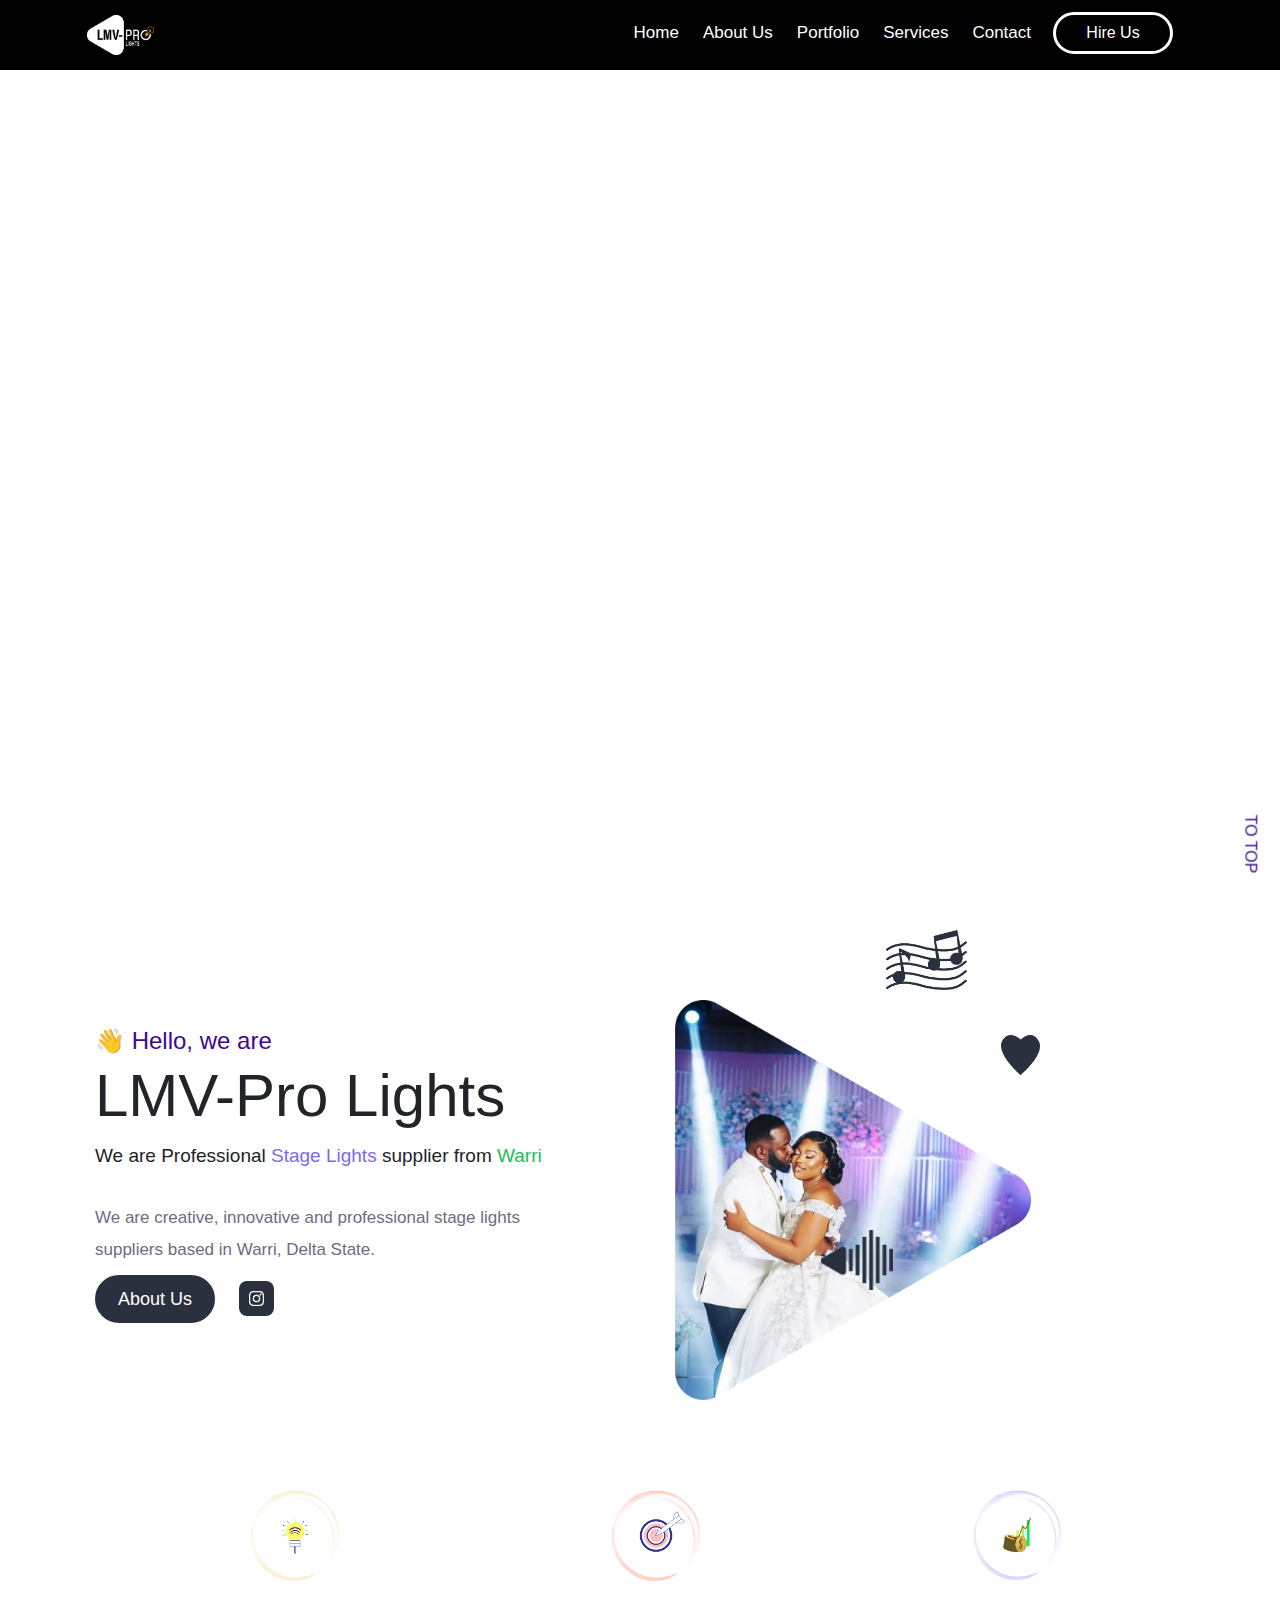
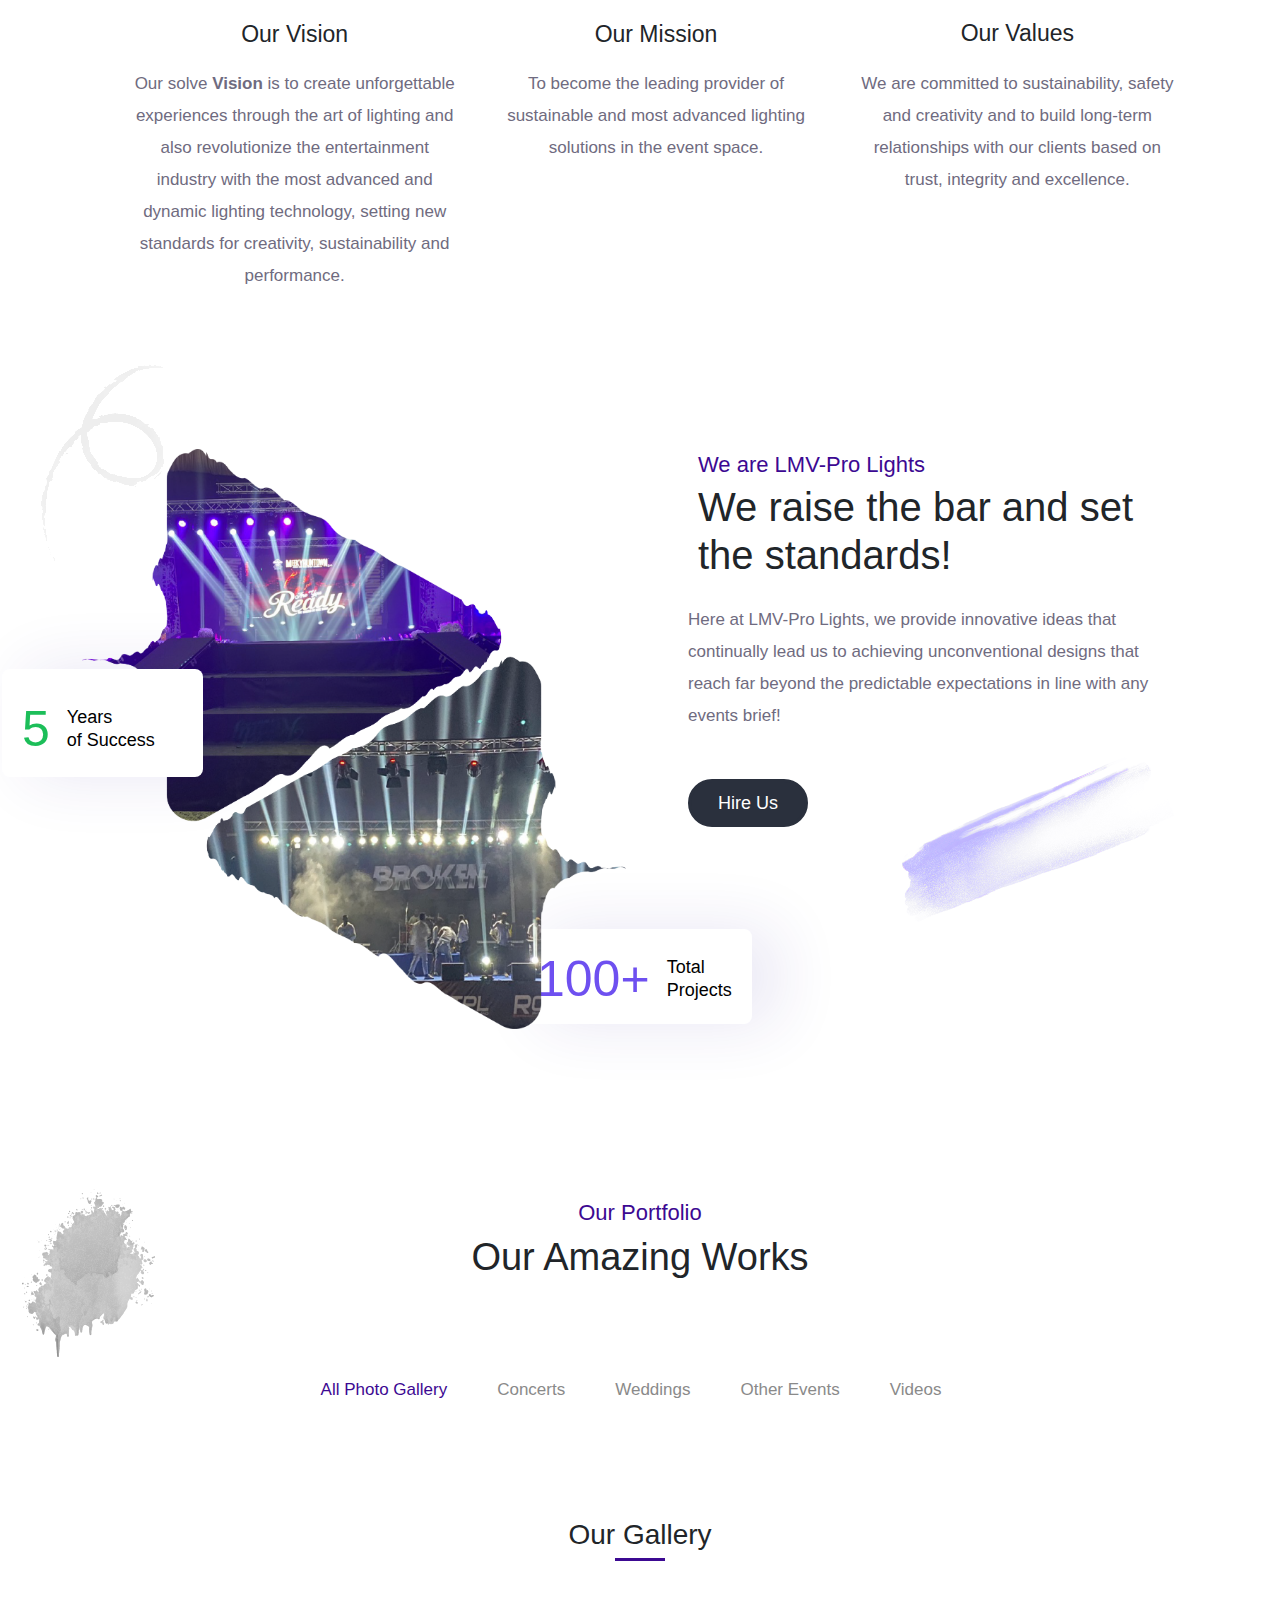
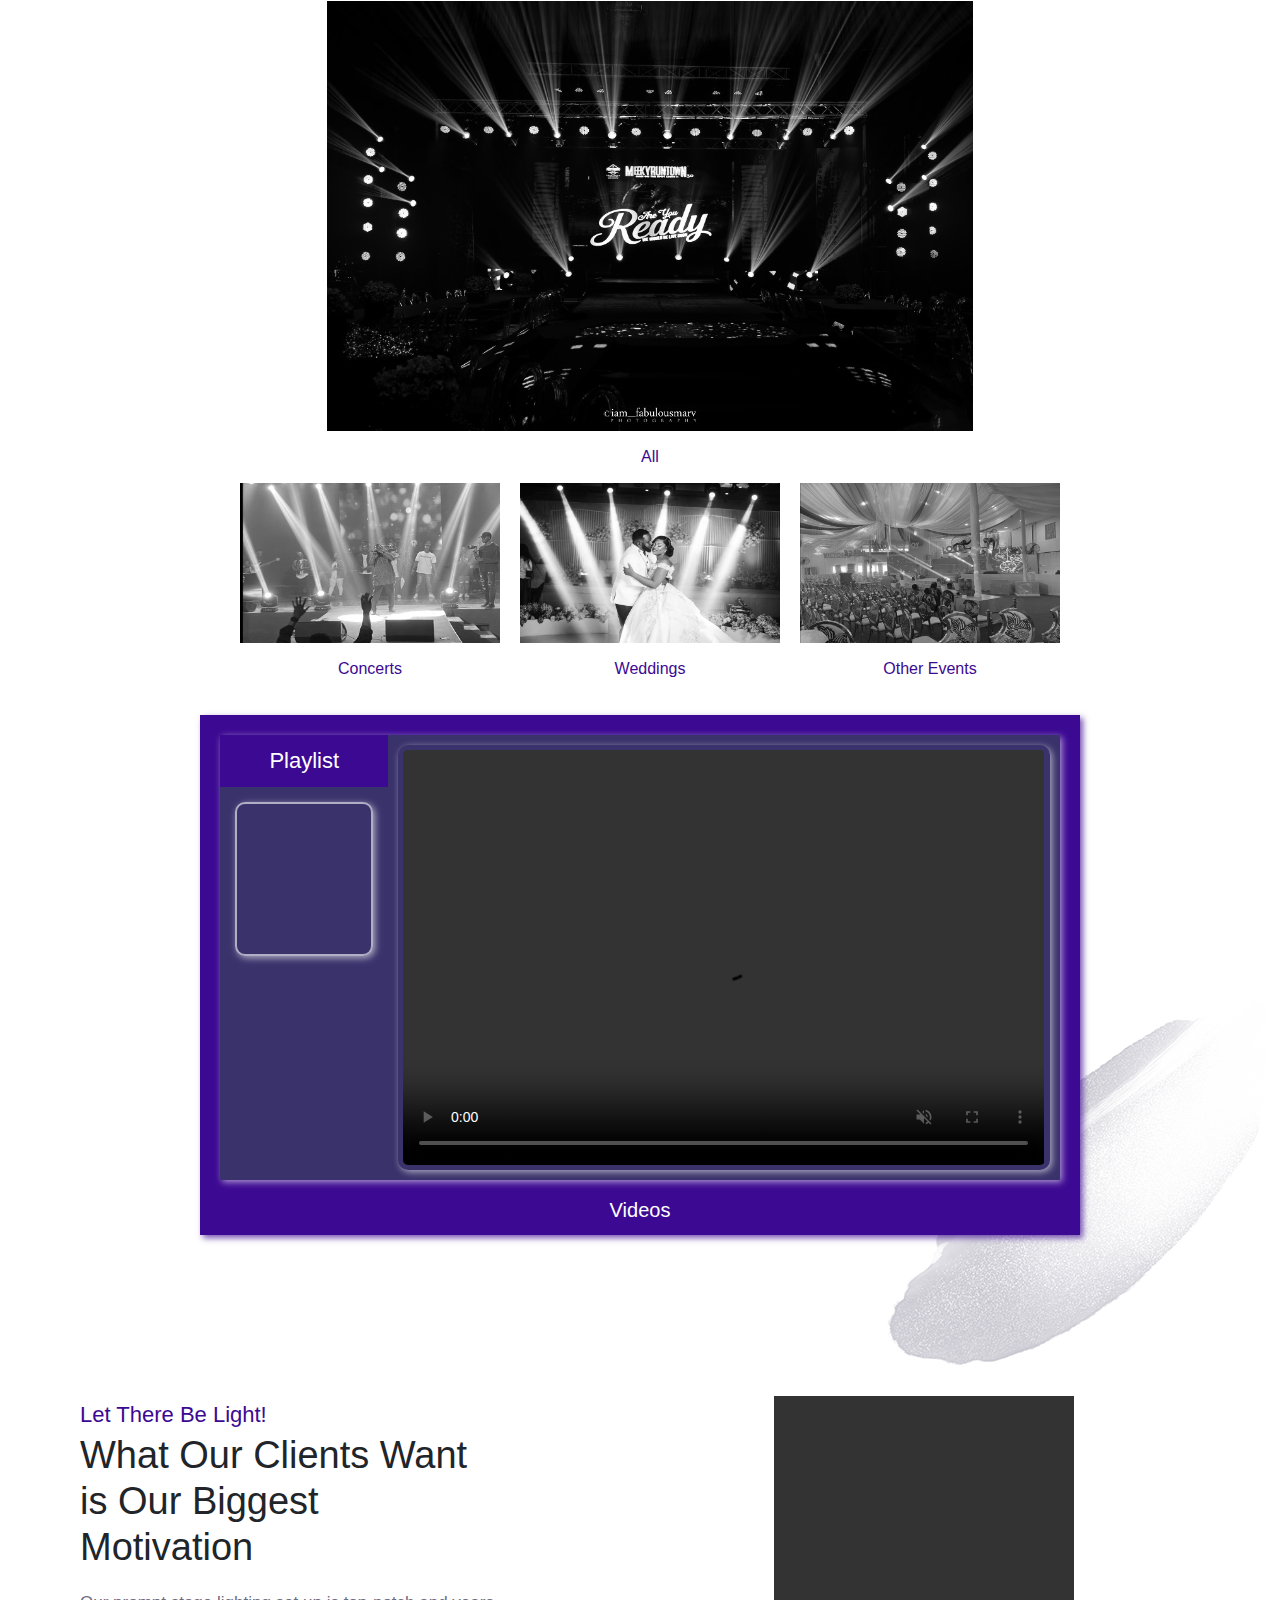
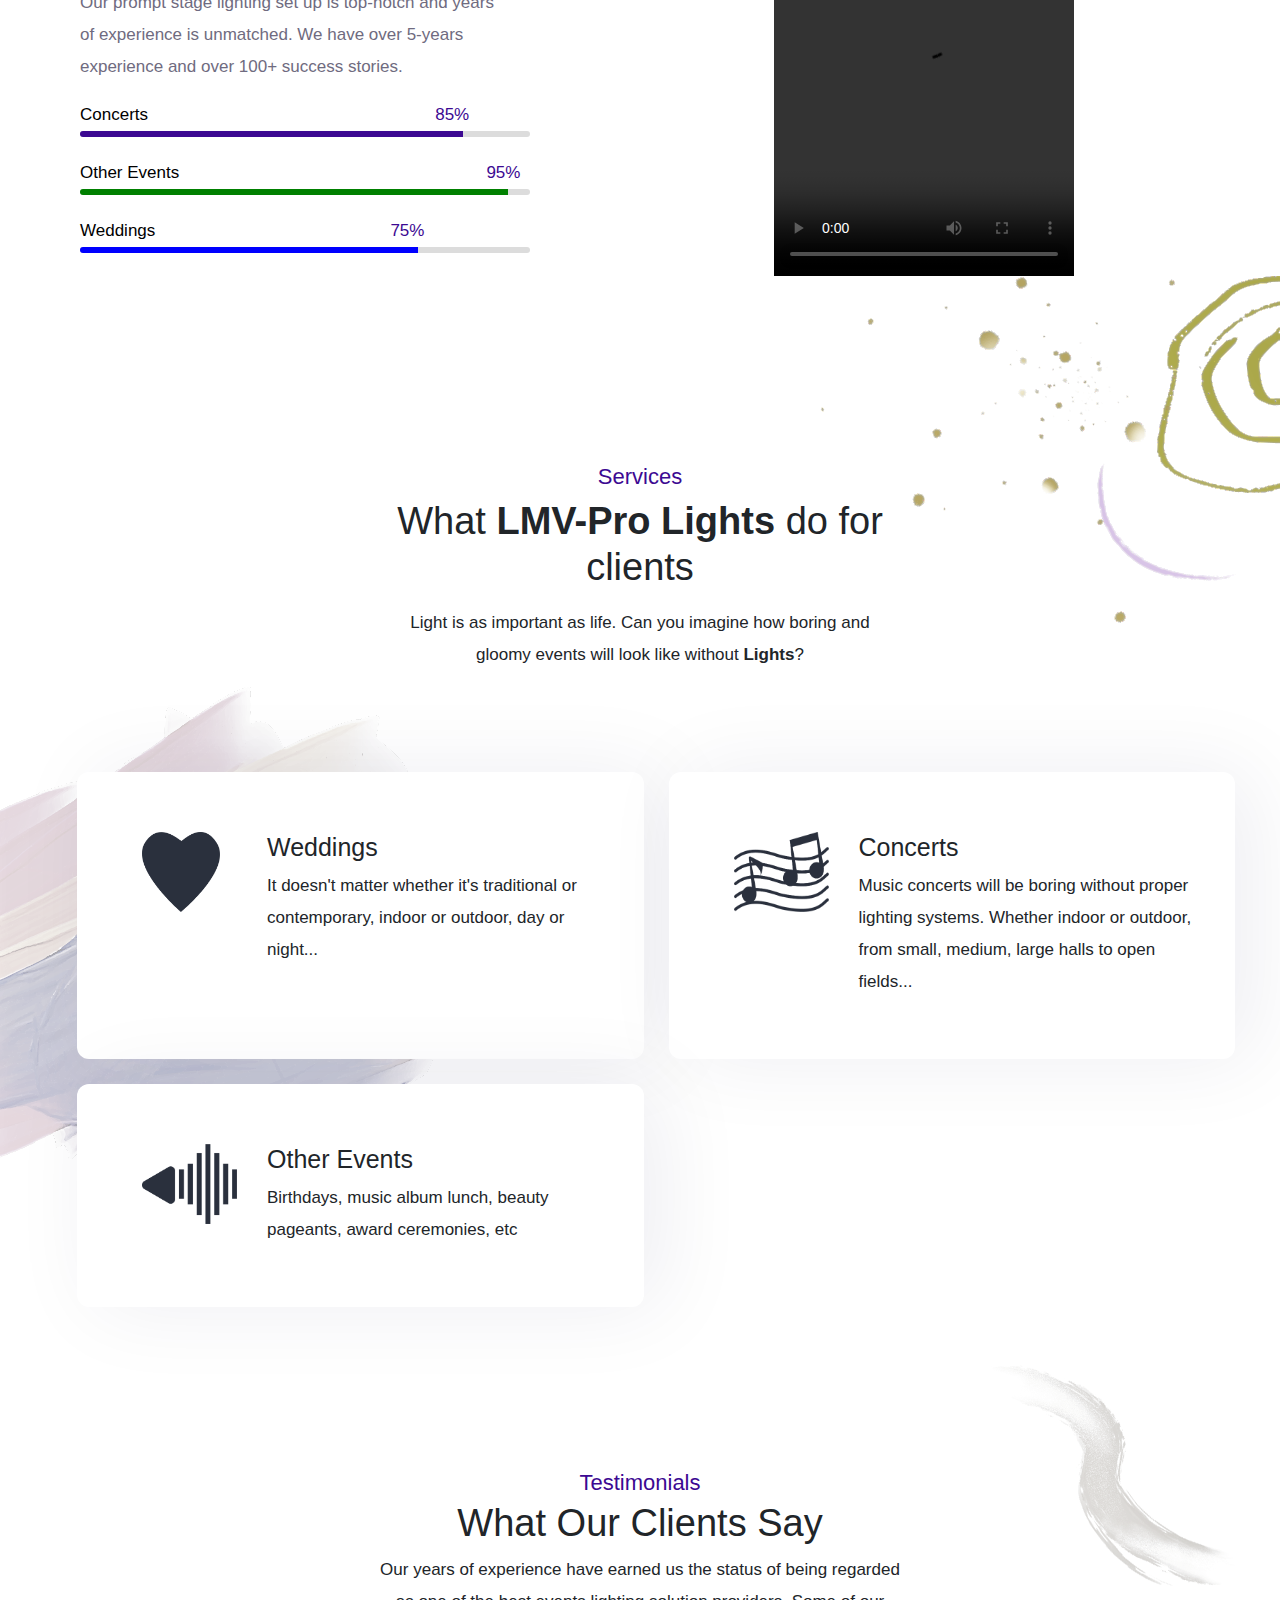
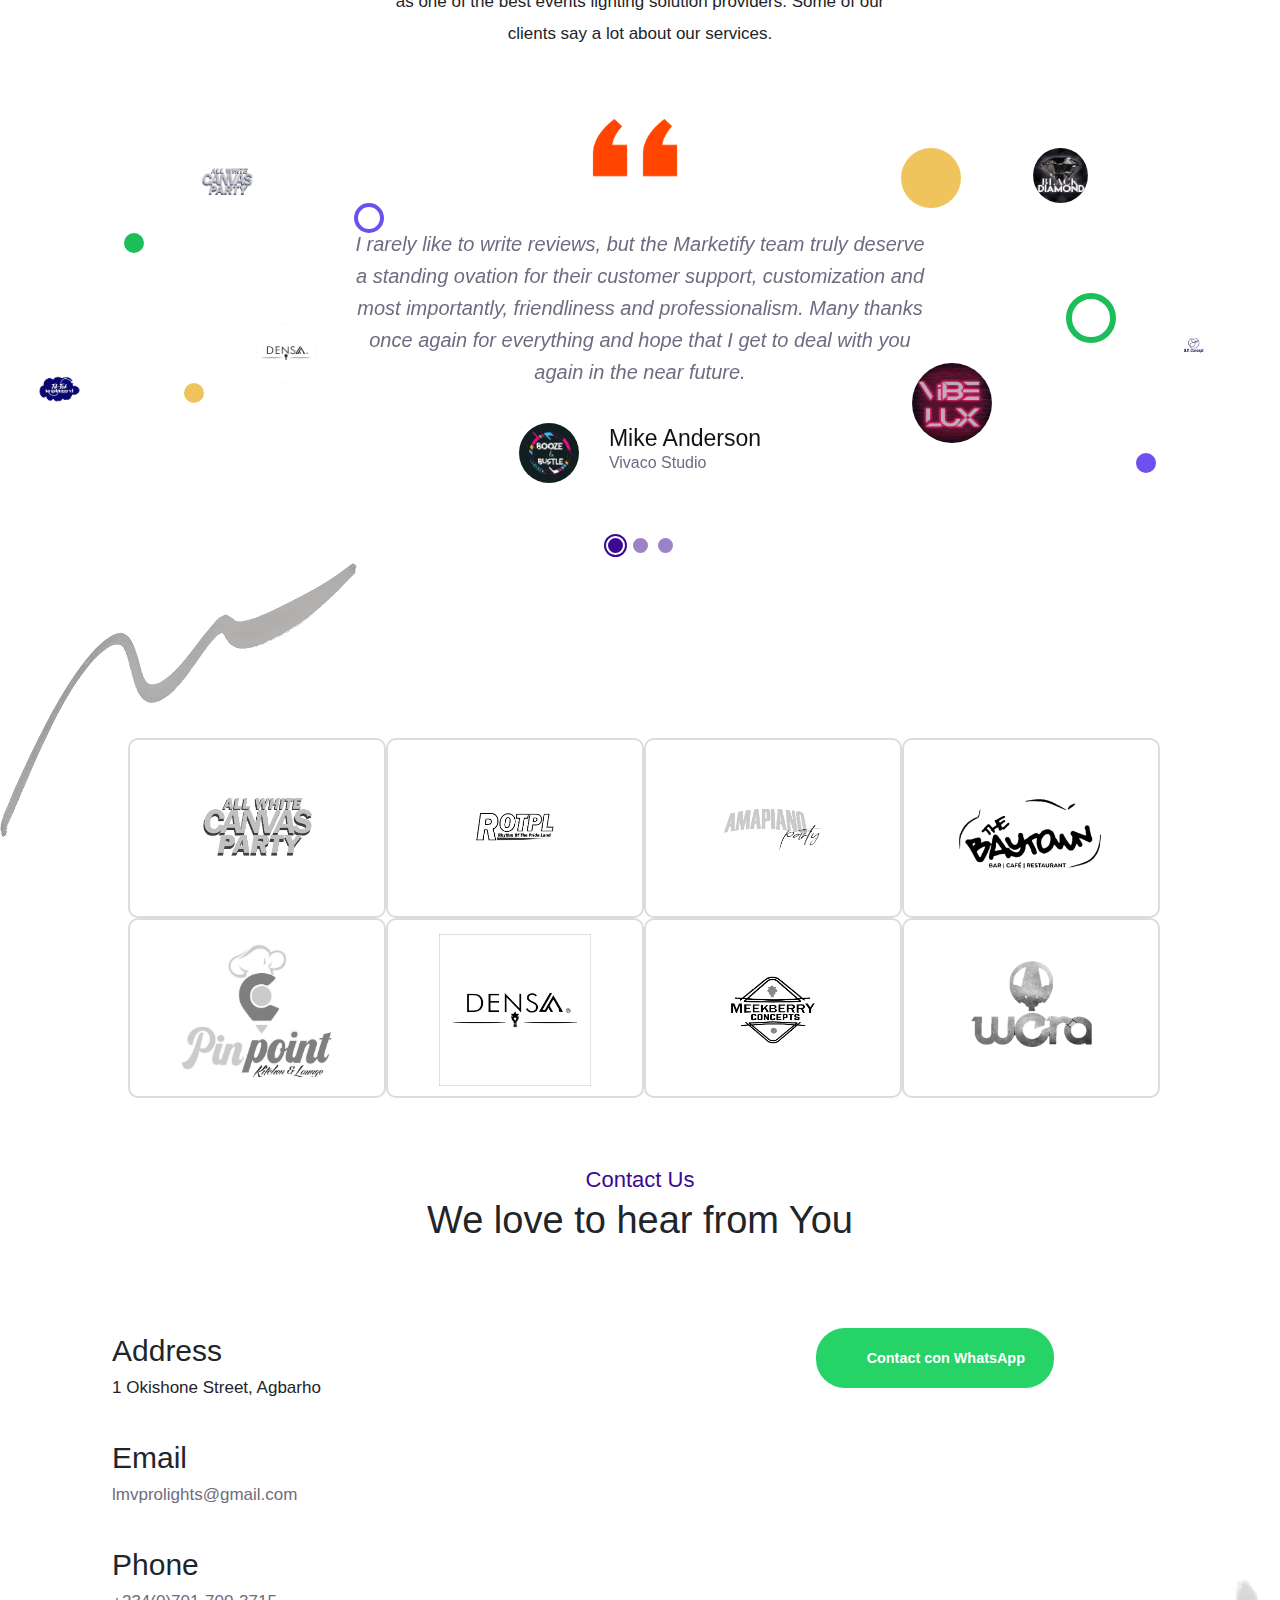
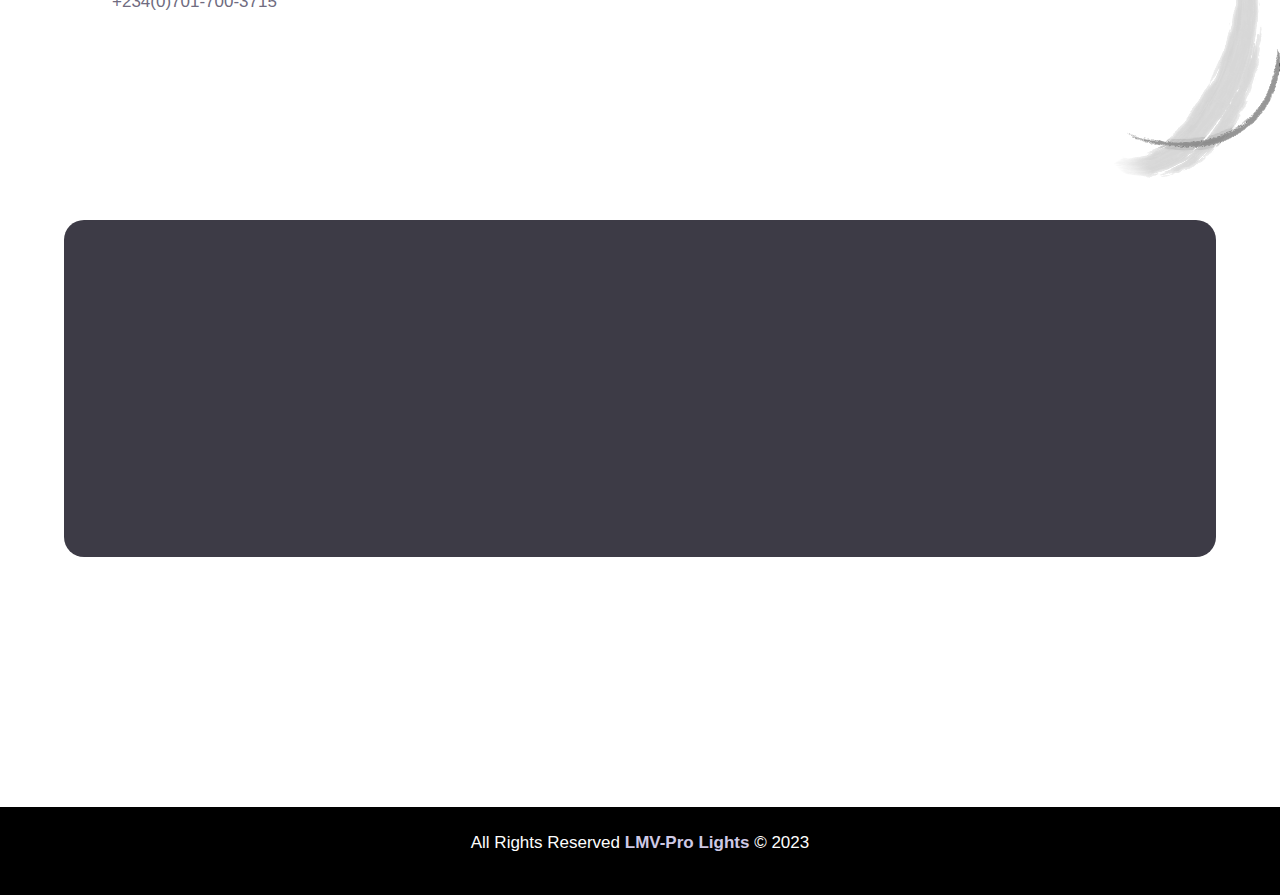
==== commit 8a1f7aa8: "Update index.html" ====
--- a/index.html
+++ b/index.html
@@ -25,7 +25,7 @@
 						<li><a href="#about" class="active links">About Us</a></li>
 						<li><a href="#portfolio" class="active links">Portfolio</a></li>
 						<li><a href="#service" class="active links">Services</a></li>
-						<li><a href="#blog" class="active links">Updates</a></li>
+						<!-- <li><a href="#blog" class="active links">Updates</a></li> -->
 						<li><a href="#contact" class="active links">Contact</a></li>
 						<li class="hire-us">
 							<a href="#hire-us" class="active links"><span>Hire Us</span></a>
@@ -51,7 +51,7 @@
 				<li><a href="#about" class="links">About Us</a></li>
 				<li><a href="#portfolio" class="links">Portfolio</a></li>
 				<li><a href="#service" class="links">Services</a></li>
-				<li><a href="#blog" class="links">Updates</a></li>
+				<!-- <li><a href="#blog" class="links">Updates</a></li> -->
 				<li><a href="#contact" class="links">Contact</a></li>
 				<li class="hire-us">
 					<a href="#hire-us" class="links"><span>Hire Us</span></a>
@@ -108,32 +108,32 @@
 						</div>
 						<div class="social">
 							<ul>
-								<li>
+								<!-- <li>
 									<a href="https://facebook.com/rickofar" target="_blank"
 										><img
 											src="./img/facebook-app-symbol.png"
 											alt="facebook"
 											id="facebook"
 									/></a>
-								</li>
-								<li>
+								</li> -->
+								<!-- <li>
 									<a href="https://twitter.com/rickofar1" target="_blank"
 										><img src="./img/twitter.png" alt="twitter" id="twitter"
 									/></a>
-								</li>
+								</li> -->
 								<li>
-									<a href="https://instagram.com/rickofar" target="_blank"
+									<a href="https://instagram.com/lmvpro_lights" target="_blank"
 										><img
 											src="./img/instagram.png"
 											alt="instagram"
 											id="instagram"
 									/></a>
 								</li>
-								<li>
+								<!-- <li>
 									<a href="https://snapchat.com/add/rickofar" target="_blank"
 										><img src="./img/snapchat.png" alt="snapchat" id="snapchat"
 									/></a>
-								</li>
+								</li> -->
 							</ul>
 						</div>
 					</div>
@@ -667,11 +667,12 @@
 
 				<div class="portfolio-design row">
 					<div class="design-details col-md-6 col-sm-12">
-						<span>Design is Life</span>
-						<h3>I Develop Skills Regularly to Keep Me Update</h3>
+						<span>Let There Be Light!</span>
+						<h3>What Our Clients Want is Our Biggest Motivation</h3>
 						<p>
-							Most common methods for designing websites that work well on
-							desktop is responsive and adaptive design
+							Our prompt stage lighting set up is top-notch and years of
+							experience is unmatched. We have over 5-years experience and over
+							100+ success stories.
 						</p>
 						<div>
 							<span class="marker">Concerts</span
@@ -707,10 +708,10 @@
 
 			<div class="service-head">
 				<span>Services</span>
-				<h3>What I Do for Clients</h3>
+				<h3>What <b>LMV-Pro Lights</b> do for clients</h3>
 				<p>
-					Most common methods for designing websites that work well on desktop
-					is responsive and adaptive design
+					Light is as important as life. Can you imagine how boring and gloomy
+					events will look like without <b>Lights</b>?
 				</p>
 			</div>
 			<div class="splash4">
@@ -722,15 +723,14 @@
 					<li>
 						<div class="creative">
 							<div class="creative-image">
-								<img src="./img/creative.png" alt="" />
+								<img src="./img/display_pictures/heart.png" alt="" />
 							</div>
 							<div class="creative-details">
-								<h3>Creative Design</h3>
-								<span>Starts from</span><span class="color"> $99</span>
+								<h3>Weddings</h3>
+								<!-- <span>Whether Day or</span><span class="color"> Night</span> -->
 								<p>
-									Web design refers to the design of websites that are displayed
-									on the internet. It usually refers to the user experience
-									aspects of website development
+									It doesn't matter whether it's traditional or contemporary,
+									indoor or outdoor, day or night...
 								</p>
 							</div>
 						</div>
@@ -738,15 +738,15 @@
 					<li>
 						<div class="creative">
 							<div class="creative-image">
-								<img src="./img/graphics_design.png" alt="" />
+								<img src="./img/display_pictures/lmv-music-01.png" alt="" />
 							</div>
 							<div class="creative-details">
-								<h3>Graphic Design</h3>
-								<span>Starts from</span><span class="color"> $199</span>
+								<h3>Concerts</h3>
+								<!-- <span>Starts from</span><span class="color"> $199</span> -->
 								<p>
-									Web design refers to the design of websites that are displayed
-									on the internet. It usually refers to the user experience
-									aspects of website development
+									Music concerts will be boring without proper lighting systems.
+									Whether indoor or outdoor, from small, medium, large halls to
+									open fields...
 								</p>
 							</div>
 						</div>
@@ -754,20 +754,19 @@
 					<li>
 						<div class="creative">
 							<div class="creative-image">
-								<img src="./img/ux_design.png" alt="" />
+								<img src="./img/display_pictures/lmv-playlist-01.png" alt="" />
 							</div>
 							<div class="creative-details">
-								<h3>UI/UX Design</h3>
-								<span>Starts from</span><span class="color"> $299</span>
+								<h3>Other Events</h3>
+								<!-- <span>Starts from</span><span class="color"> $299</span> -->
 								<p>
-									Web design refers to the design of websites that are displayed
-									on the internet. It usually refers to the user experience
-									aspects of website development
+									Birthdays, music album lunch, beauty pageants, award
+									ceremonies, etc
 								</p>
 							</div>
 						</div>
 					</li>
-					<li>
+					<!-- <li>
 						<div class="creative">
 							<div class="creative-image">
 								<img src="./img/web_design.png" alt="" />
@@ -782,7 +781,7 @@
 								</p>
 							</div>
 						</div>
-					</li>
+					</li> -->
 				</ul>
 			</div>
 
@@ -792,10 +791,11 @@
 
 			<div class="testimonial-head">
 				<span>Testimonials</span>
-				<h3>What My Clients Say</h3>
+				<h3>What Our Clients Say</h3>
 				<p>
-					Most common methods for designing websites that work well on desktop
-					is responsive and adaptive designs
+					Our years of experience have earned us the status of being regarded as
+					one of the best events lighting solution providers. Some of our
+					clients say a lot about our services.
 				</p>
 			</div>
 
@@ -838,13 +838,13 @@
 							<p>
 								I rarely like to write reviews, but the Marketify team truly
 								deserve a standing ovation for their customer support,
-								customisation and most importantly, friendliness and
+								customization and most importantly, friendliness and
 								professionalism. Many thanks once again for everything and hope
 								that I get to deal with you again in the near future.
 							</p>
 							<div class="client">
 								<div class="client-image">
-									<img src="./icon-imgs/4.jpg" alt="" />
+									<img src="./img/Clients/booze_&_bustle.JPG" alt="" />
 								</div>
 								<div class="client-text">
 									<h5>Mike Anderson</h5>
@@ -869,7 +869,7 @@
 							</p>
 							<div class="client">
 								<div class="client-image">
-									<img src="./icon-imgs/3.jpg" alt="" />
+									<img src="./img/Clients/ricky.PNG" alt="" />
 								</div>
 								<div class="client-text">
 									<h5>Keita Smith</h5>
@@ -894,7 +894,7 @@
 							</p>
 							<div class="client">
 								<div class="client-image">
-									<img src="./icon-imgs/6.jpg" alt="" />
+									<img src="./img/Clients/baytown.png" alt="" />
 								</div>
 								<div class="client-text">
 									<h5>Alan Walker</h5>
@@ -935,18 +935,30 @@
 			</div>
 
 			<div class="floating-images-1">
-				<img src="./icon-imgs/1.jpg" alt="" style="width: 70px; height: 70px" />
-				<img src="./icon-imgs/7.jpg" alt="" />
+				<img
+					src="./img/Clients/all_white_canvas_01.png"
+					alt=""
+					style="width: 70px; height: 70px"
+				/>
+				<img src="./img/Clients/black-diamond.JPG" alt="" />
 			</div>
 
 			<div class="floating-images-2">
-				<img src="./icon-imgs/3.jpg" alt="" />
-				<img src="./icon-imgs/5.jpg" alt="" style="width: 45px; height: 45px" />
+				<img src="./img/Clients/densa.PNG" alt="" />
+				<img
+					src="./img/Clients/s.v._concept.png"
+					alt=""
+					style="width: 45px; height: 45px"
+				/>
 			</div>
 
 			<div class="floating-images-3">
-				<img src="./icon-imgs/2.jpg" alt="" style="width: 55px; height: 55px" />
-				<img src="./icon-imgs/6.jpg" alt="" />
+				<img
+					src="./img/Clients/tik-tok-unplugged-01.png"
+					alt=""
+					style="width: 55px; height: 55px"
+				/>
+				<img src="./img/Clients/vibe-lux.JPG" alt="" />
 			</div>
 
 			<div class="spiral-2">
@@ -960,49 +972,49 @@
 					<ul>
 						<li>
 							<div class="brand-lists">
-								<img src="./brands/1_005.png" alt="" />
+								<img src="./img/Clients/all_white_canvas_01.png" alt="" />
 								<a class="brand-links" a="" href="#"></a>
 							</div>
 						</li>
 						<li>
 							<div class="brand-lists">
-								<img src="./brands/2_007.png" alt="" />
+								<img src="./img/Clients/rotpl.png" alt="" />
 								<a class="brand-links" href="#"></a>
 							</div>
 						</li>
 						<li>
 							<div class="brand-lists">
-								<img src="./brands/3_003.png" alt="" />
+								<img src="./img/Clients/amapiano-01.png" alt="" />
 								<a class="brand-links" href="#"></a>
 							</div>
 						</li>
 						<li>
 							<div class="brand-lists">
-								<img src="./brands/4.png" alt="" />
+								<img src="./img/Clients/baytown.png" alt="" />
 								<a class="brand-links" href="#"></a>
 							</div>
 						</li>
 						<li>
 							<div class="brand-lists">
-								<img src="./brands/5.png" alt="" />
+								<img src="./img/Clients/pinpoint.png" alt="" />
 								<a class="brand-links" href="#"></a>
 							</div>
 						</li>
 						<li>
 							<div class="brand-lists">
-								<img src="./brands/6_002.png" alt="" />
+								<img src="./img/Clients/densa.PNG" alt="" />
 								<a class="brand-links" href="#"></a>
 							</div>
 						</li>
 						<li>
 							<div class="brand-lists">
-								<img src="./brands/7.png" alt="" />
+								<img src="./img/Clients/meekberry-01.png" alt="" />
 								<a class="brand-links" href="#"></a>
 							</div>
 						</li>
 						<li>
 							<div class="brand-lists">
-								<img src="./brands/8.png" alt="" />
+								<img src="./img/Clients/wera.png" alt="" />
 								<a class="brand-links" href="#"></a>
 							</div>
 						</li>
@@ -1012,7 +1024,7 @@
 		</div>
 
 		<!-- BLOG SECTION -->
-		<div class="blog-section" id="blog">
+		<!-- <div class="blog-section" id="blog">
 			<div class="container" style="padding-left: 0px; padding-right: 0px">
 				<div class="blog-head">
 					<span>From My Blog</span>
@@ -1031,9 +1043,9 @@
 
 			<div class="blog-update row">
 				<ul>
-					<li>
-						<!-- Button trigger modal -->
-						<button
+					<li> -->
+		<!-- Button trigger modal -->
+		<!-- <button
 							type="button"
 							class="btn btn-primary"
 							data-bs-toggle="modal"
@@ -1060,9 +1072,9 @@
 									</div>
 								</div>
 							</div>
-						</button>
-						<!-- Modal -->
-						<div
+						</button> -->
+		<!-- Modal -->
+		<!-- <div
 							class="modal fade"
 							id="exampleModal"
 							tabindex="-1"
@@ -1114,9 +1126,9 @@
 							</div>
 						</div>
 					</li>
-					<li>
-						<!-- Button trigger modal -->
-						<button
+					<li> -->
+		<!-- Button trigger modal -->
+		<!-- <button
 							type="button"
 							class="btn btn-primary"
 							data-bs-toggle="modal"
@@ -1141,9 +1153,9 @@
 									</div>
 								</div>
 							</div>
-						</button>
-						<!-- Modal -->
-						<div
+						</button> -->
+		<!-- Modal -->
+		<!-- <div
 							class="modal fade"
 							id="exampleModal-2"
 							tabindex="-1"
@@ -1194,9 +1206,9 @@
 							</div>
 						</div>
 					</li>
-					<li>
-						<!-- Button trigger modal -->
-						<button
+					<li> -->
+		<!-- Button trigger modal -->
+		<!-- <button
 							type="button"
 							class="btn btn-primary"
 							data-bs-toggle="modal"
@@ -1220,9 +1232,9 @@
 									</div>
 								</div>
 							</div>
-						</button>
-						<!-- Modal -->
-						<div
+						</button> -->
+		<!-- Modal -->
+		<!-- <div
 							class="modal fade"
 							id="exampleModal-3"
 							tabindex="-1"
@@ -1274,9 +1286,9 @@
 						</div>
 					</li>
 				</ul>
-			</div>
-
-			<div class="signup">
+			</div> -->
+
+		<!-- <div class="signup">
 				<div class="overlay"></div>
 				<div class="signup-wrapper">
 					<div class="signup-title">
@@ -1295,17 +1307,17 @@
 				<img src="./img/1_009.png" alt="" />
 			</div>
 		</div>
-
+ -->
 		<!-- CONTACT SECTION -->
 
 		<div class="contact-section" id="contact">
 			<div class="contact-head">
-				<span>Contact Me</span>
-				<h3>I Want To Hear From You</h3>
-				<p>
+				<span>Contact Us</span>
+				<h3>We love to hear from You</h3>
+				<!-- <p>
 					Please fill out the form on this section to contact with me. Or call
 					between 9:00 a.m. and 8:00 p.m. ET, Monday through Fridays
-				</p>
+				</p> -->
 			</div>
 
 			<div class="contact-details">
@@ -1316,7 +1328,7 @@
 								<img src="./img/location.png" alt="" />
 								<div class="address-details">
 									<h3>Address</h3>
-									<p>20, Somewhere in world</p>
+									<p>1 Okishone Street, Agbarho</p>
 								</div>
 							</div>
 						</li>
@@ -1325,7 +1337,11 @@
 								<img src="./img/email.png" alt="" />
 								<div class="email-details">
 									<h3>Email</h3>
-									<p><a href="mailto:hello@dizme.com">hello@dizme.com</a></p>
+									<p>
+										<a href="mailto:lmvprolights@gmail.com"
+											>lmvprolights@gmail.com</a
+										>
+									</p>
 								</div>
 							</div>
 						</li>
@@ -1334,14 +1350,36 @@
 								<img src="./img/phone.png" alt="" />
 								<div class="phone-details">
 									<h3>Phone</h3>
-									<p><a href="tel:2348012345678"> +234(0)801-234-5678</a></p>
+									<p><a href="tel:2347017003715"> +234(0)701-700-3715</a></p>
 								</div>
 							</div>
 						</li>
 					</ul>
 				</div>
 				<div class="contact-form">
-					<form action="">
+					<div class="floating-whatsapp">
+						<a
+							href="https://wa.me/2347017003715"
+							target="_blank"
+							style="
+								display: table;
+								font-family: sans-serif;
+								text-decoration: none;
+								margin: 1em auto;
+								color: #fff;
+								font-size: 0.9em;
+								padding: 1em 2em 1em 3.5em;
+								border-radius: 2em;
+								font-weight: bold;
+								background: #25d366
+									url('https://tochat.be/click-to-chat-directory/css/whatsapp.svg')
+									no-repeat 1.5em center;
+								background-size: 1.6em;
+							"
+							>Contact con WhatsApp</a
+						>
+					</div>
+					<!-- <form action="">
 						<div class="form">
 							<ul>
 								<li>
@@ -1369,7 +1407,7 @@
 						<div class="submit-button">
 							<a href="#" id="send-btn"><span>Send Now</span></a>
 						</div>
-					</form>
+					</form> -->
 				</div>
 			</div>
 
@@ -1383,7 +1421,7 @@
 				<div class="map-overlay"></div>
 				<div class="map-wrapper">
 					<div class="map-title">
-						<span>This is an Address iFrame</span>
+						<!-- <span>This is an Address iFrame</span>
 						<h3>Read the text below</h3>
 						<p>
 							I am yet to fill up google map iframe information here. So here is
@@ -1394,7 +1432,13 @@
 							the right address, you can: Try again later Check your network
 							connection Check that Firefox has permission to access the web
 							(you might be connected but behind a firewall)
-						</p>
+						</p> -->
+						<iframe
+							src="https://www.google.com/maps/embed?pb=!1m18!1m12!1m3!1d109994.26451356604!2d5.690717487422164!3d5.519763612926097!2m3!1f0!2f0!3f0!3m2!1i1024!2i768!4f13.1!3m3!1m2!1s0x1041b2ee387d1067%3A0x35957f67d789a763!2sWarri%2C%20Delta!5e0!3m2!1sen!2sng!4v1689350706184!5m2!1sen!2sng"
+							allowfullscreen=""
+							loading="lazy"
+							referrerpolicy="no-referrer-when-downgrade"
+						></iframe>
 					</div>
 				</div>
 			</div>
@@ -1403,24 +1447,29 @@
 		<footer>
 			<div class="copyright">
 				<p>
-					Developed with love by <strong><a href="#">Marketify</a></strong> ©
-					2022
+					All Rights Reserved <strong><a href="#">LMV-Pro Lights</a></strong> ©
+					2023
 				</p>
 			</div>
-			<div class="policy">
+			<!-- <div class="policy">
 				<p><a href="#"> Terms & Condition</a></p>
 				<p><a href="#"> Privacy Policy</a></p>
-			</div>
-			<p>
-				Class Project Replicated by
+			</div> -->
+			<!-- <p>
+				Designed by
 				<strong
 					><a href="https://github.com/rickofar" target="_blank"
 						>Rick Ofar</a
 					></strong
 				>
-			</p>
+			</p> -->
 		</footer>
-
+		<script
+			data-widget-type="group"
+			defer
+			data-key="9083cb7d-753f-4291-a07e-c3a2a8ae4c62"
+			src="https://widget.tochat.be/bundle.js"
+		></script>
 		<script src="./js/jquery.js"></script>
 		<script src="./bootstrap-5.3.0/js/bootstrap.js"></script>
 		<script src="./js/script.js"></script>
--- a/css/style.css
+++ b/css/style.css
@@ -365,7 +365,7 @@
 }
 
 .abt-btn a:hover {
-	/* border: 3px solid orangered; */
+	/* border: 3px solid #3c0992; */
 	color: black;
 	background-color: transparent;
 }
@@ -1165,7 +1165,20 @@
 	height: auto;
 	overflow: auto;
 	scrollbar-width: thin;
+	scroll-behavior: smooth;
 	margin-top: 52px;
+}
+
+.video-list::-webkit-scrollbar {
+	width: 6px;
+}
+
+.video-list::-webkit-scrollbar-thumb {
+	background-color: #6e50f0;
+}
+
+.video-list::-webkit-scrollbar-track {
+	background-color: #3c0992;
 }
 
 .video-list video {
@@ -1399,7 +1412,7 @@
 	font-size: 17px !important;
 	left: 34%;
 	position: absolute;
-	animation: progress-1 2s ease-in-out 0.5s 3;
+	animation: progress-1 2s ease-in-out 0.5s 1;
 }
 
 @keyframes progress-1 {
@@ -1418,8 +1431,8 @@
 	height: 6px;
 	border-top-left-radius: 10px;
 	border-bottom-left-radius: 10px;
-	background-color: orangered;
-	animation: marker-1 2s ease-in-out 0.5s 3;
+	background-color: #3c0992;
+	animation: marker-1 2s ease-in-out 0.5s 1;
 }
 
 @keyframes marker-1 {
@@ -1436,7 +1449,7 @@
 	font-size: 17px !important;
 	left: 38%;
 	position: absolute;
-	animation: progress-2 2s ease-in-out 0.5s 3;
+	animation: progress-2 2s ease-in-out 0.5s 1;
 }
 
 @keyframes progress-2 {
@@ -1456,7 +1469,7 @@
 	border-top-left-radius: 10px;
 	border-bottom-left-radius: 10px;
 	background-color: green;
-	animation: marker-2 2s ease-in-out 0.5s 3;
+	animation: marker-2 2s ease-in-out 0.5s 1;
 }
 
 @keyframes marker-2 {
@@ -1473,7 +1486,7 @@
 	font-size: 17px !important;
 	left: 30.5%;
 	position: absolute;
-	animation: progress-3 2s ease-in-out 0.5s 3;
+	animation: progress-3 2s ease-in-out 0.5s 1;
 }
 
 @keyframes progress-3 {
@@ -1493,7 +1506,7 @@
 	border-top-left-radius: 10px;
 	border-bottom-left-radius: 10px;
 	background-color: blue;
-	animation: marker-3 2s ease-in-out 0.5s 3;
+	animation: marker-3 2s ease-in-out 0.5s 1;
 }
 
 @keyframes marker-3 {
@@ -1542,7 +1555,6 @@
 	.concert-number {
 		left: 80%;
 		position: absolute;
-		animation: progress-1 2s ease-in-out 0.5s 3;
 	}
 
 	@keyframes progress-1 {
@@ -1653,7 +1665,7 @@
 
 .service-head span {
 	margin-bottom: 6px;
-	color: orangered;
+	color: #3c0992;
 }
 
 .service-head h3 {
@@ -1729,7 +1741,7 @@
 }
 
 .color {
-	color: orangered;
+	color: #3c0992;
 }
 
 .splash5 {
@@ -1749,7 +1761,7 @@
 }
 
 .testimonial-head span {
-	color: orangered;
+	color: #3c0992;
 }
 
 /* carousel */
@@ -1829,14 +1841,14 @@
 	box-sizing: content-box;
 	width: 15px;
 	height: 15px;
-	background-color: orangered;
+	background-color: #3c0992;
 	background-clip: border-box;
 	border-radius: 40px;
 	border: 2px solid white;
 }
 
 .carousel-indicators [data-bs-target].active {
-	outline: 2px solid orangered;
+	outline: 2px solid #3c0992;
 }
 
 .carousel-control-prev-icon,
@@ -1846,19 +1858,19 @@
 
 .carousel-control-prev-icon {
 	display: none;
-	box-shadow: 1px 1px 3px orangered;
+	box-shadow: 1px 1px 3px #3c0992;
 }
 
 .carousel-control-next-icon {
 	display: none;
-	box-shadow: 1px 1px 3px orangered;
+	box-shadow: 1px 1px 3px #3c0992;
 }
 
 .carousel-control-prev:hover,
 .carousel-control-prev:focus,
 .carousel-control-next:hover,
 .carousel-control-next:focus {
-	color: orangered;
+	color: #3c0992;
 }
 
 .floating-images-1 {
@@ -2063,18 +2075,18 @@
 	width: 100%;
 	height: auto;
 	clear: both;
-	opacity: 0.5;
+	filter: grayscale(1);
 	transition: all 0.3s ease-in-out;
 }
 
 .brands-inner ul li .brand-lists:hover {
-	opacity: 1;
+	filter: grayscale(0);
 }
 
 .brand-lists img {
 	max-height: max-content;
-	max-width: 100%;
-	padding: 10px;
+	max-width: 60%;
+	padding: 0px;
 }
 
 .brand-links {
@@ -2088,7 +2100,7 @@
 
 @media (max-width: 1040px) {
 	.service-section {
-		top: 1800px;
+		top: 200px;
 	}
 
 	.splash3,
@@ -2138,7 +2150,7 @@
 	}
 
 	.brands {
-		top: 2170px;
+		top: 500px;
 	}
 
 	.brands-content.container {
@@ -2151,7 +2163,7 @@
 
 @media (max-width: 768px) {
 	.service-section {
-		top: 580px;
+		top: 200px;
 		padding: 0 35px;
 	}
 
@@ -2176,7 +2188,7 @@
 	}
 
 	.brands {
-		top: 900px;
+		top: 500px;
 	}
 
 	.brands-inner ul li {
@@ -2203,7 +2215,7 @@
 }
 
 .blog-head span {
-	color: orangered;
+	color: #3c0992;
 	font-weight: 500;
 	margin-bottom: 6px;
 }
@@ -2326,7 +2338,7 @@
 
 .category a {
 	font-size: 17px;
-	color: orangered;
+	color: #3c0992;
 }
 
 .category-details a {
@@ -2338,7 +2350,7 @@
 }
 
 .category-details a:hover {
-	color: orangered;
+	color: #3c0992;
 }
 
 .blog-details {
@@ -2526,7 +2538,7 @@
 
 #submit-btn {
 	width: 30%;
-	background-color: #f75023;
+	background-color: #3c0992;
 	color: #fff;
 	font-size: 17px;
 	margin-left: -5px;
@@ -2828,7 +2840,7 @@
 	width: 100%;
 	height: auto;
 	clear: both;
-	margin-top: 970px;
+	margin-top: 620px;
 }
 
 .contact-head {
@@ -2838,7 +2850,7 @@
 }
 
 .contact-head span {
-	color: #ff4500;
+	color: #3c0992;
 	margin-bottom: 6px;
 }
 
@@ -2962,8 +2974,8 @@
 }
 
 .submit-button a {
-	background: #f75023;
-	border: 2px solid orangered;
+	background: #3c0992;
+	border: 2px solid #3c0992;
 	padding: 15px 44px 15px;
 	border-radius: 50px;
 	transition: all 0.3s ease-in-out;
@@ -2995,9 +3007,17 @@
 	height: auto;
 	margin: auto;
 	clear: both;
-	padding: 83px 90px 86px 90px;
+	padding: 13px 10px;
 	margin-top: 120px;
 	background: url(../icon-imgs/dots.jpg);
+}
+
+iframe {
+	border: 0;
+	height: 300px;
+	width: 87vw;
+	margin: auto;
+	padding: 10px;
 }
 
 .map-overlay {
@@ -3032,7 +3052,7 @@
 
 @media (max-width: 1040px) {
 	.contact-section {
-		margin-top: 2470px;
+		margin-top: 670px;
 	}
 
 	.contact-head {
@@ -3063,7 +3083,7 @@
 
 @media (max-width: 768px) {
 	.contact-section {
-		margin-top: 1170px;
+		margin-top: 550px;
 	}
 
 	.contact-head {
@@ -3080,11 +3100,11 @@
 footer {
 	display: flex;
 	align-items: center;
-	justify-content: space-between;
+	justify-content: center;
 	margin-top: 250px;
-	background-color: #d6dbe5;
-	/* height: 150px; */
-	padding: 50px 80px 30px;
+	color: #fdfdfd;
+	background-color: #000;
+	padding: 20px;
 }
 
 .policy {
@@ -3094,12 +3114,12 @@
 }
 
 footer a {
-	color: #6f6b80;
+	color: #cec9e5;
 	transition: all 0.3s ease-in-out;
 }
 
 footer a:hover {
-	color: orangered;
+	color: #5300e1;
 }
 
 @media (max-width: 1040px) {
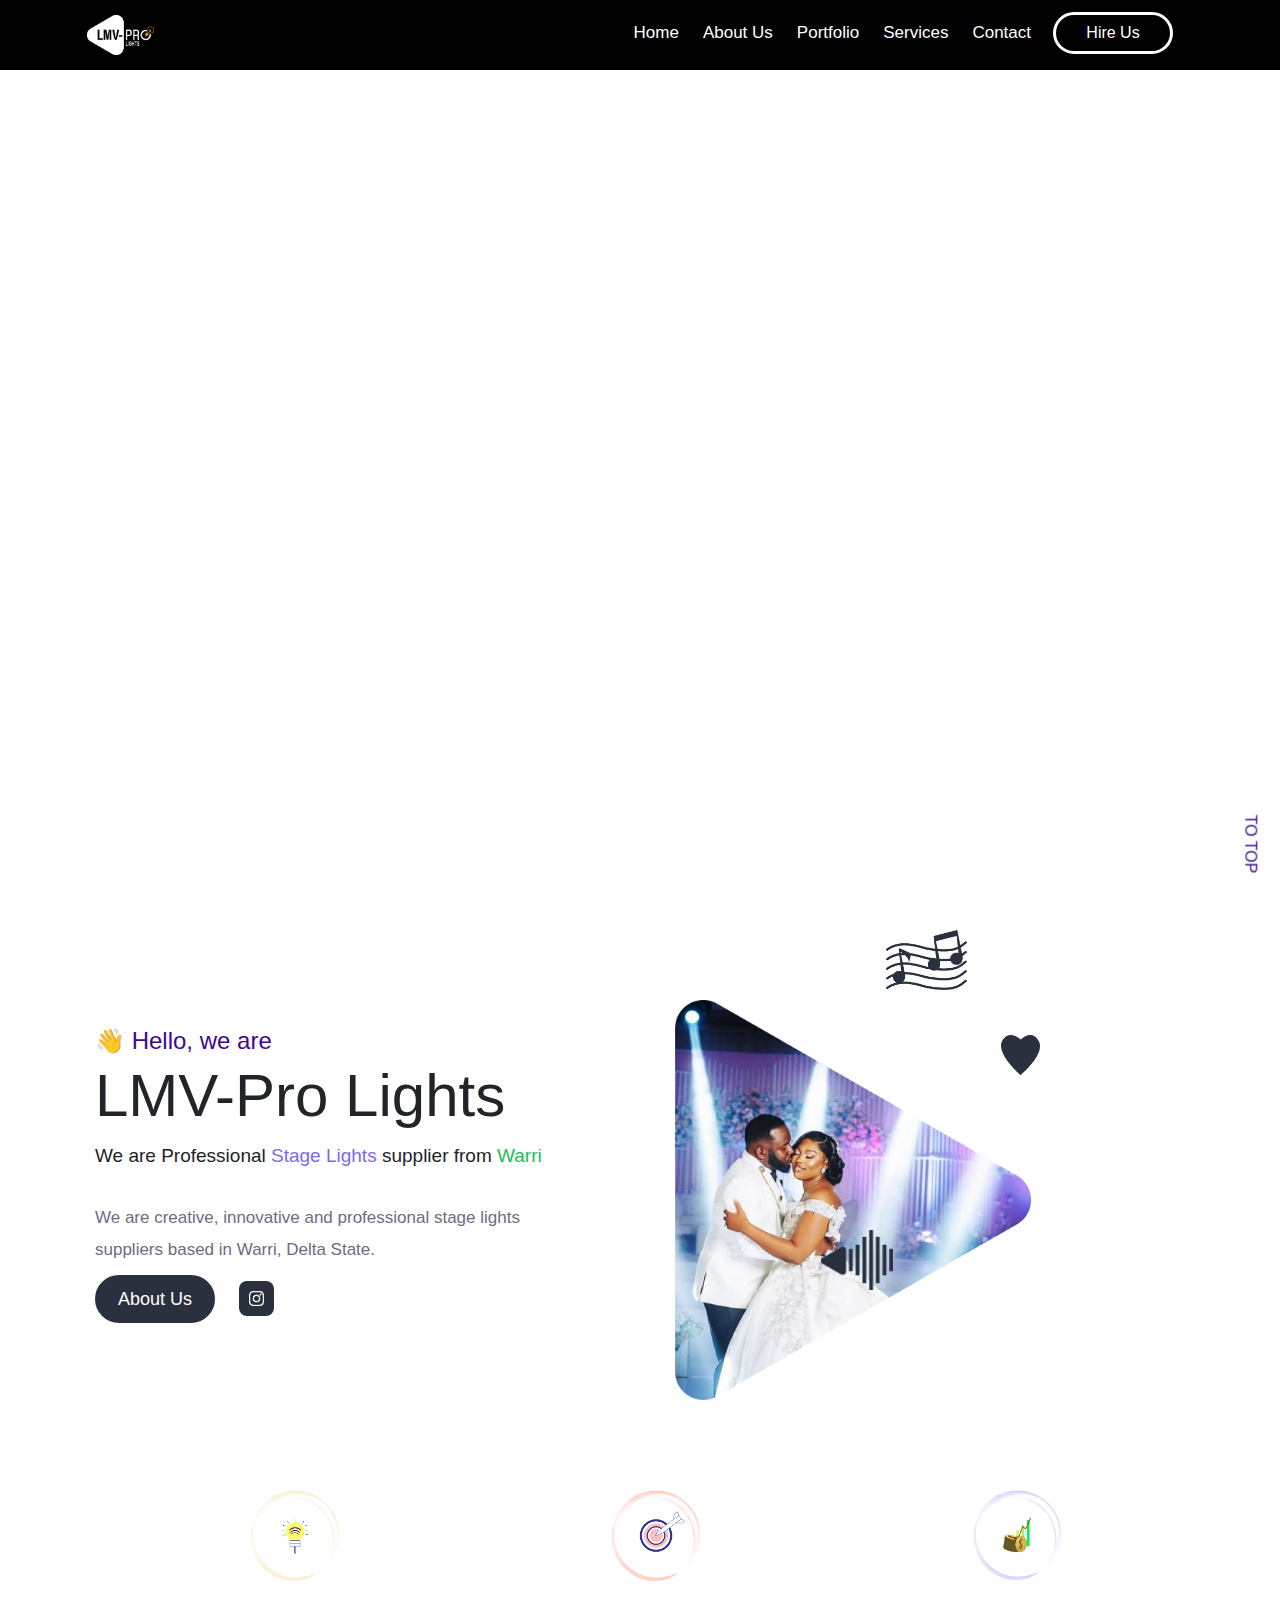
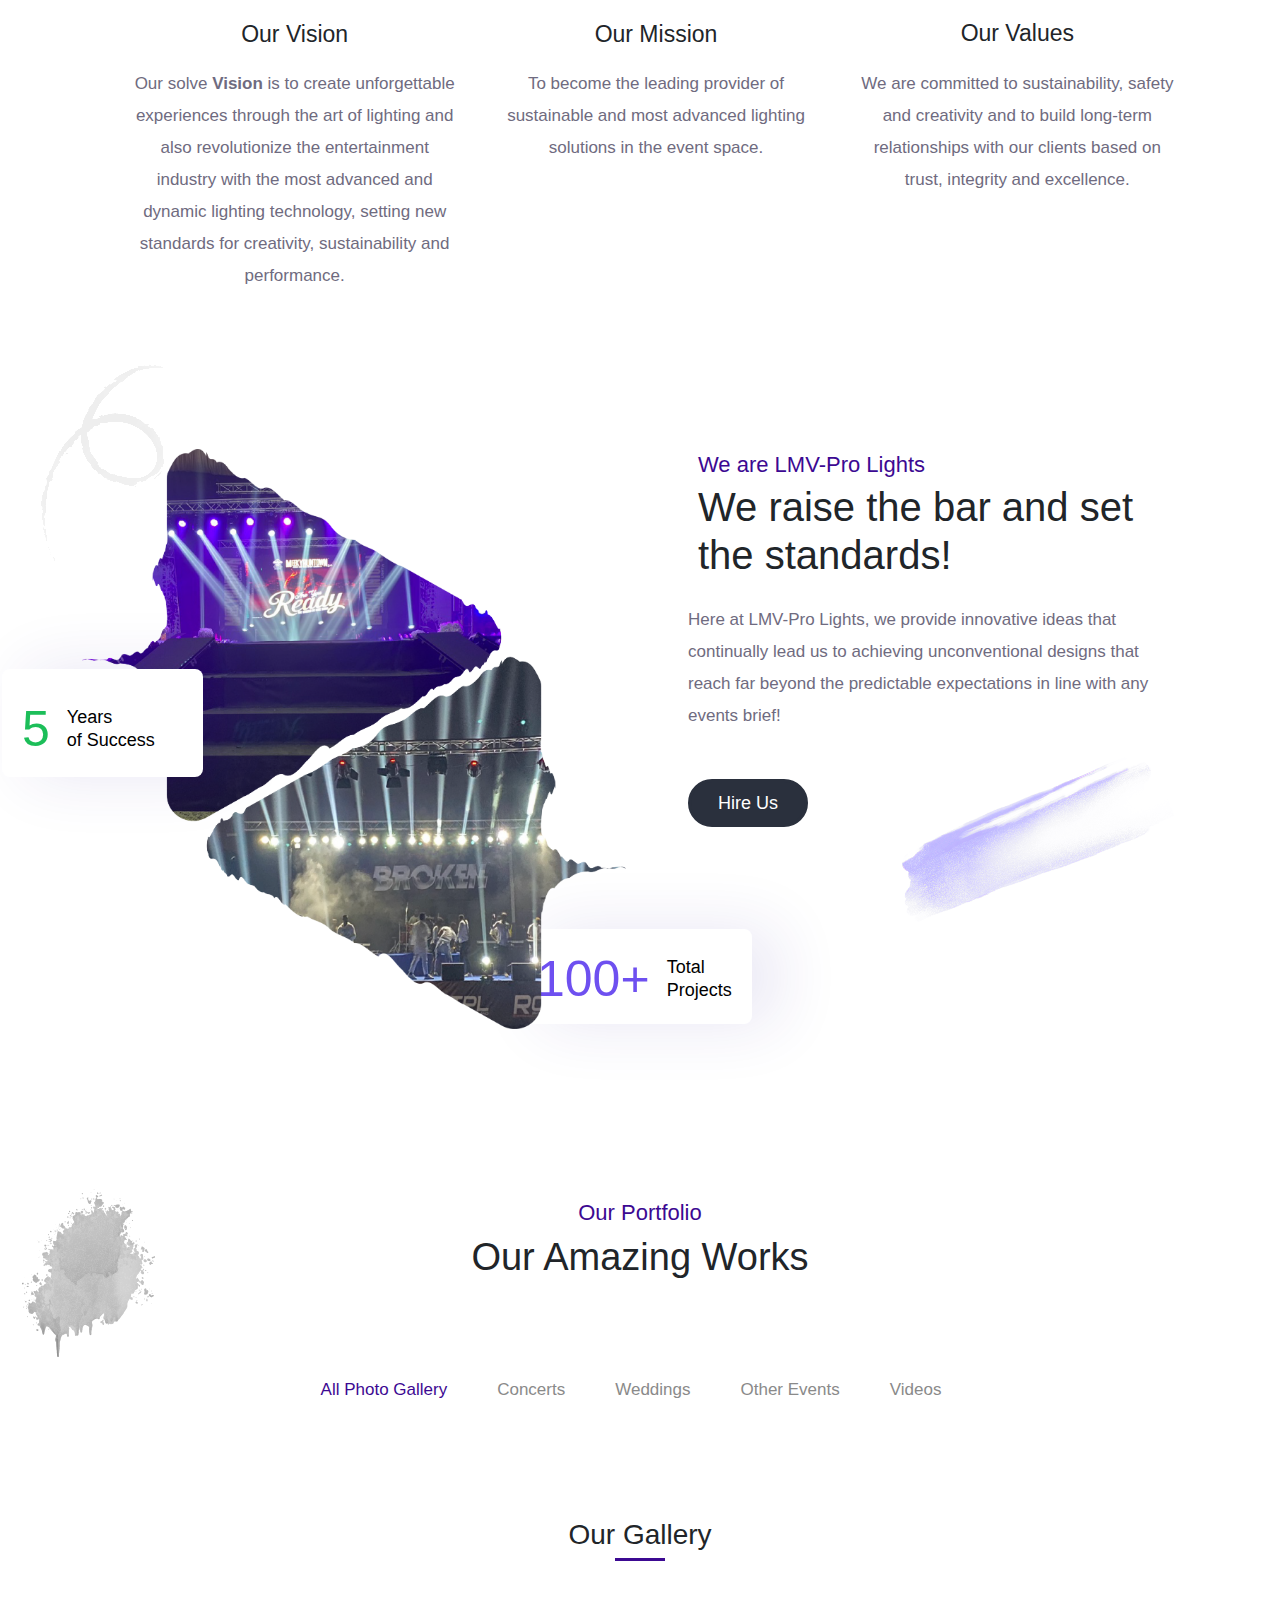
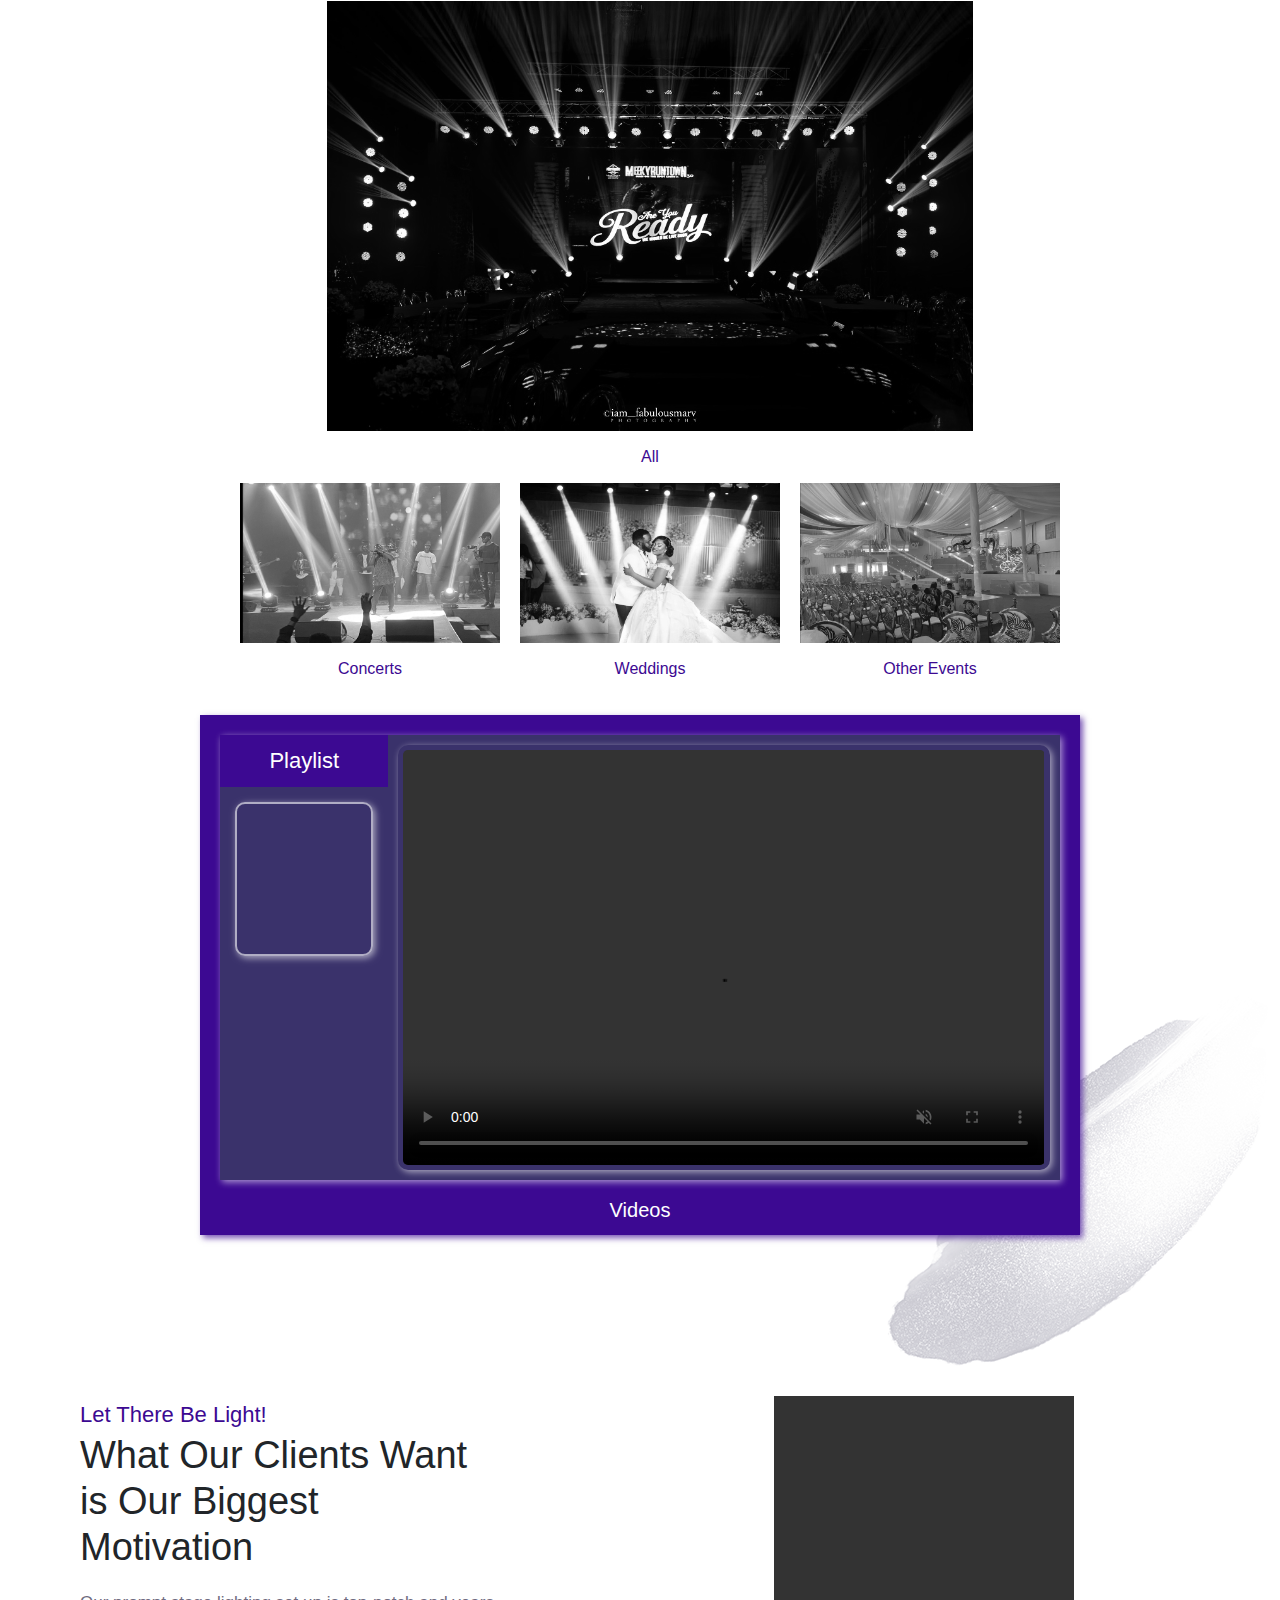
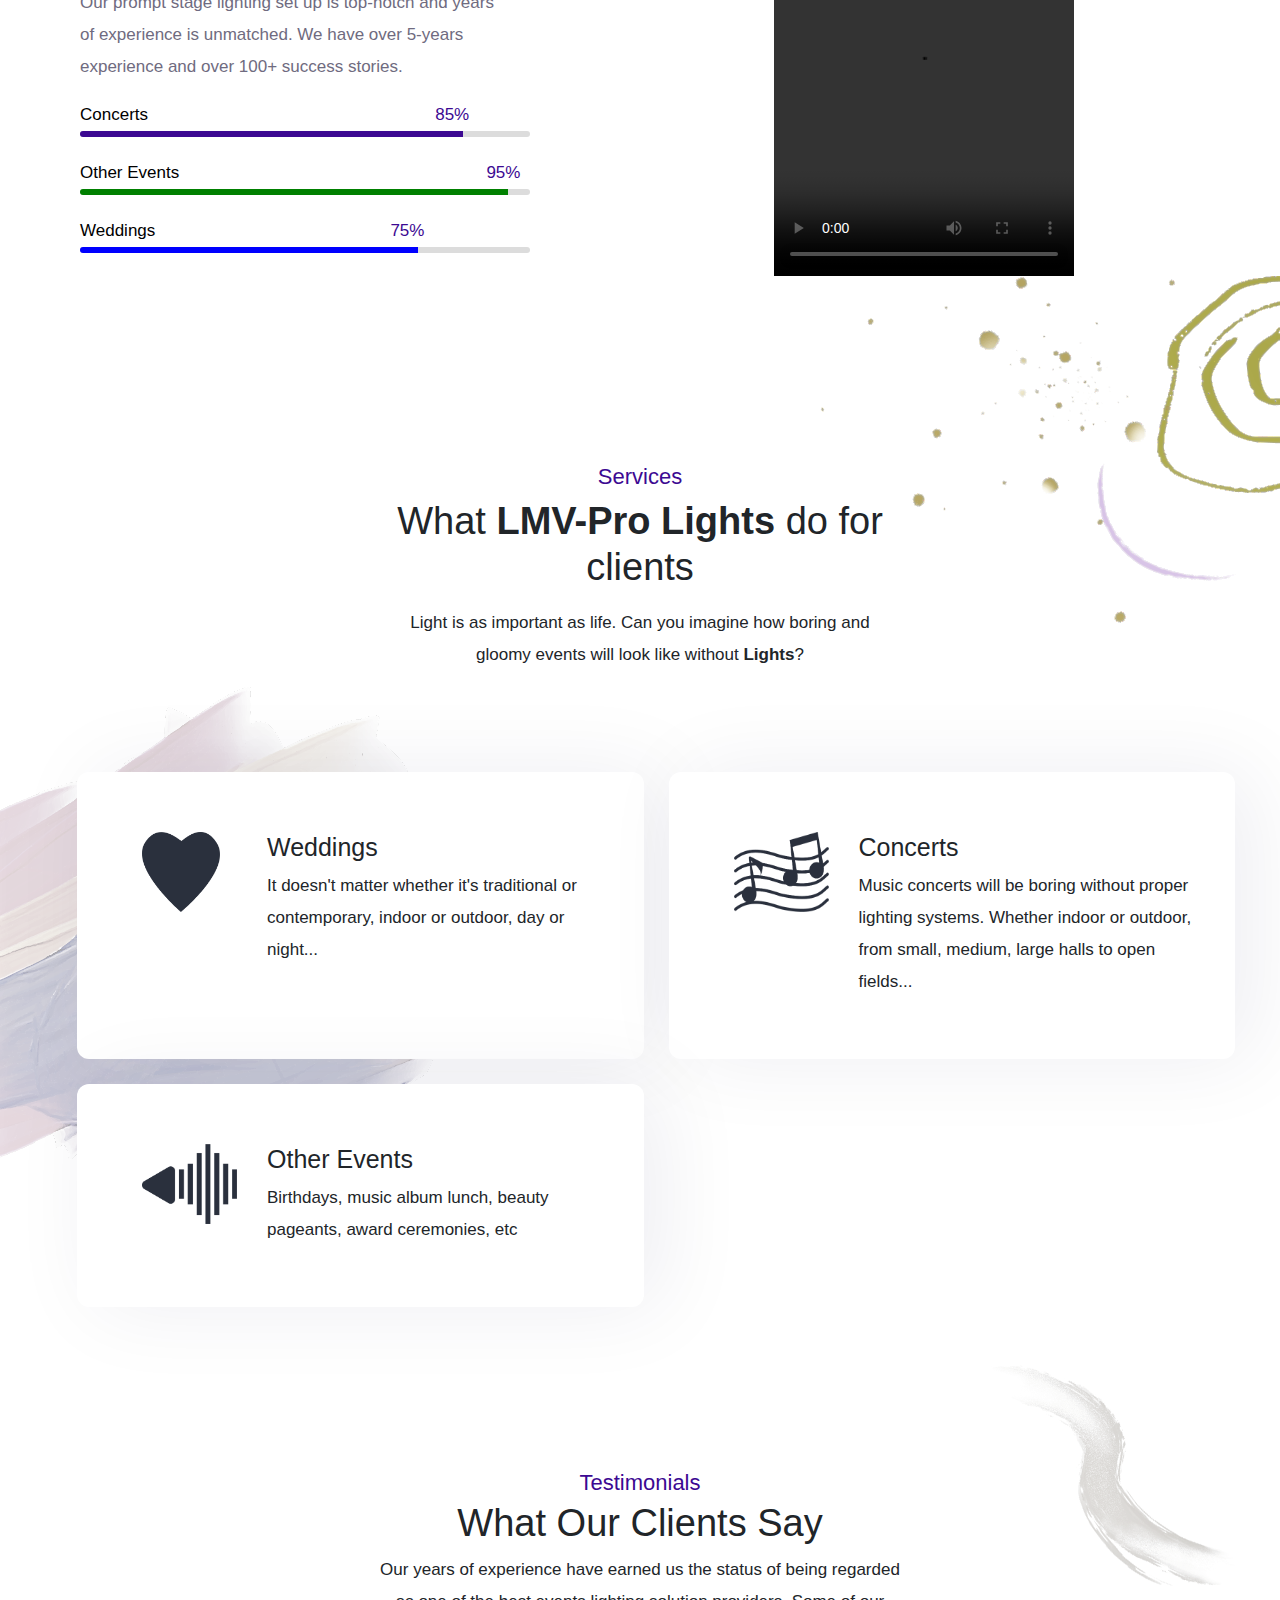
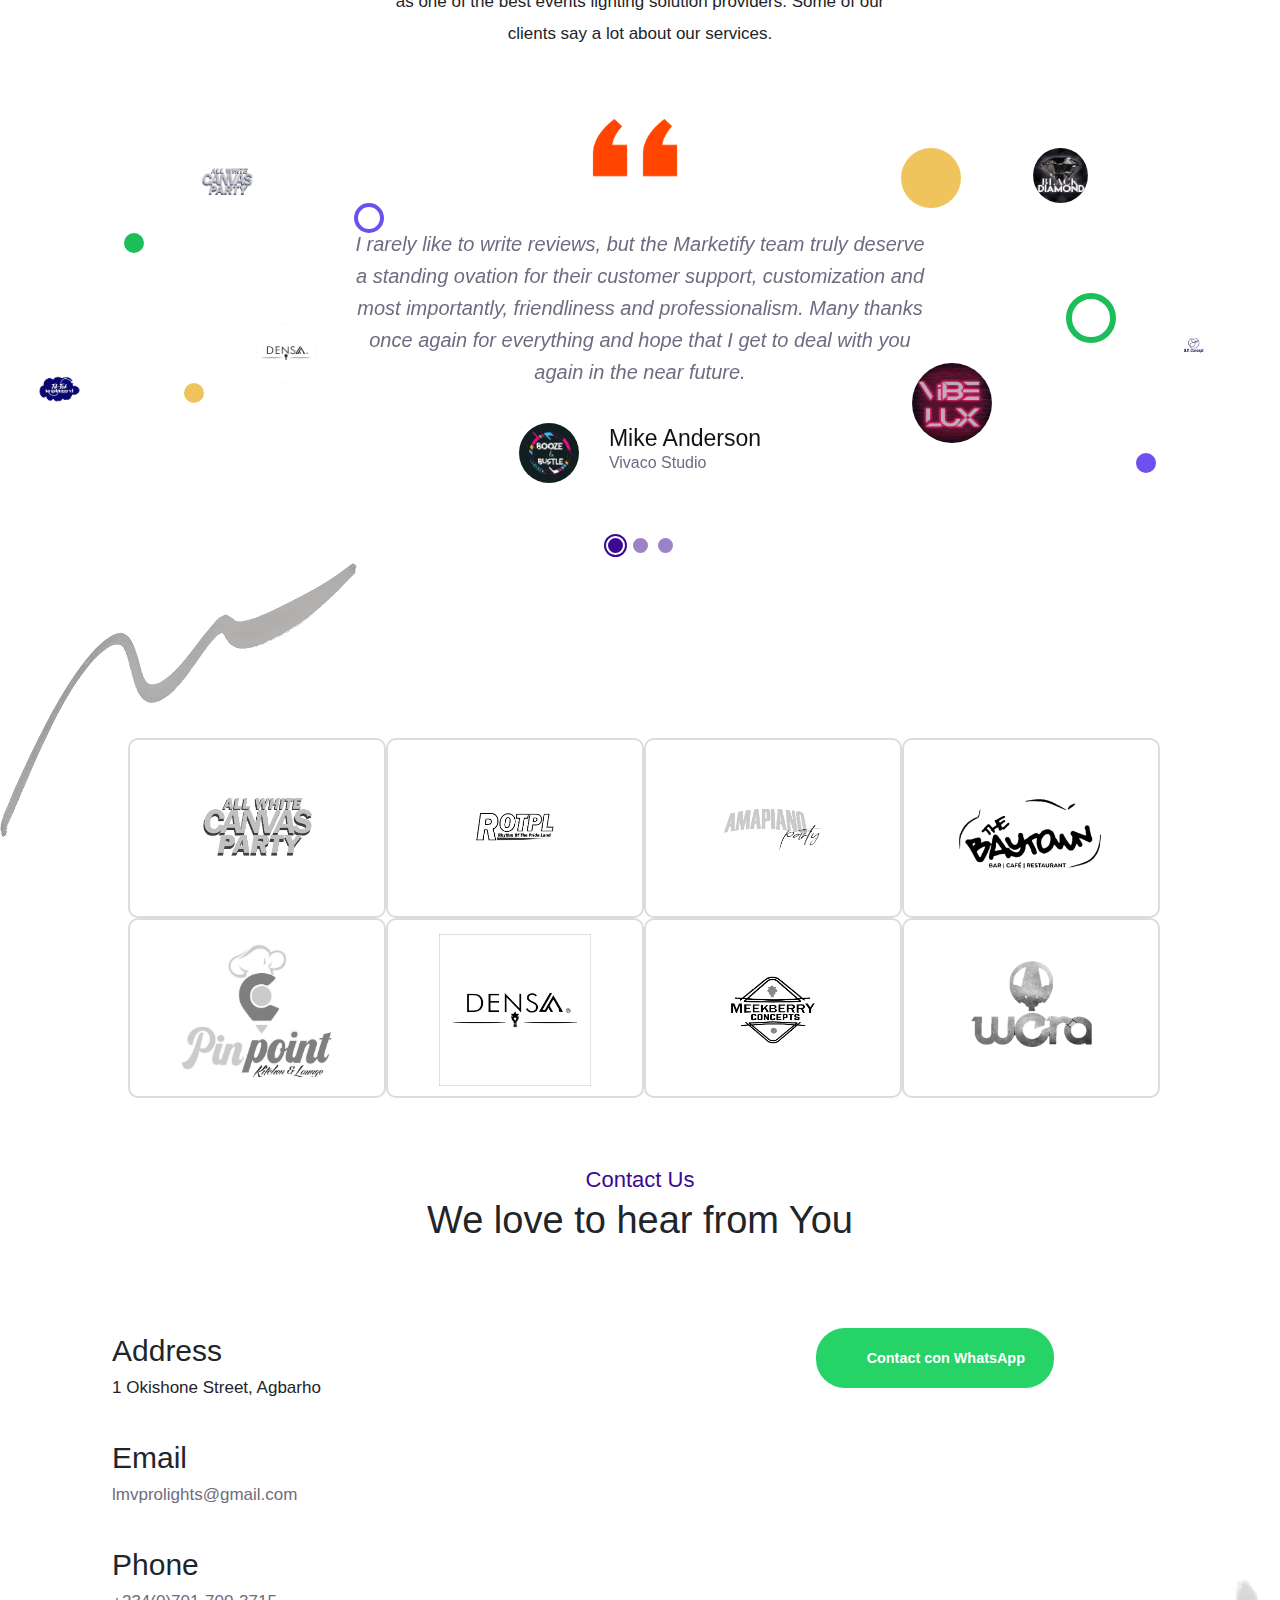
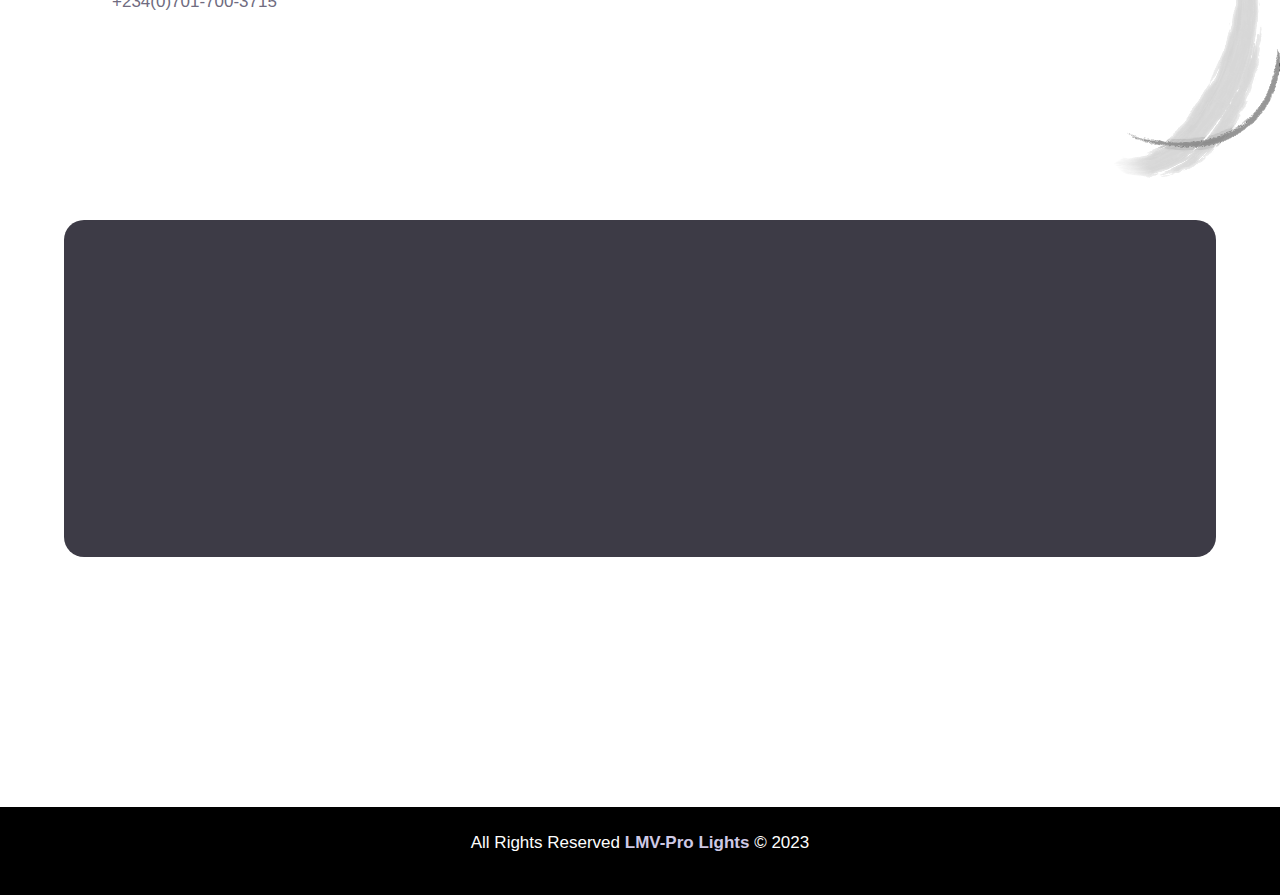
==== commit 476ca88d: "Update index.html" ====
--- a/index.html
+++ b/index.html
@@ -277,7 +277,7 @@
 						</div>
 						<div class="hire">
 							<div class="hire-btn">
-								<a href="https://wa.me/2348179290343" target="_blank"
+								<a href="https://wa.me/2347017003715" target="_blank"
 									><span>Hire Us</span></a
 								>
 							</div>
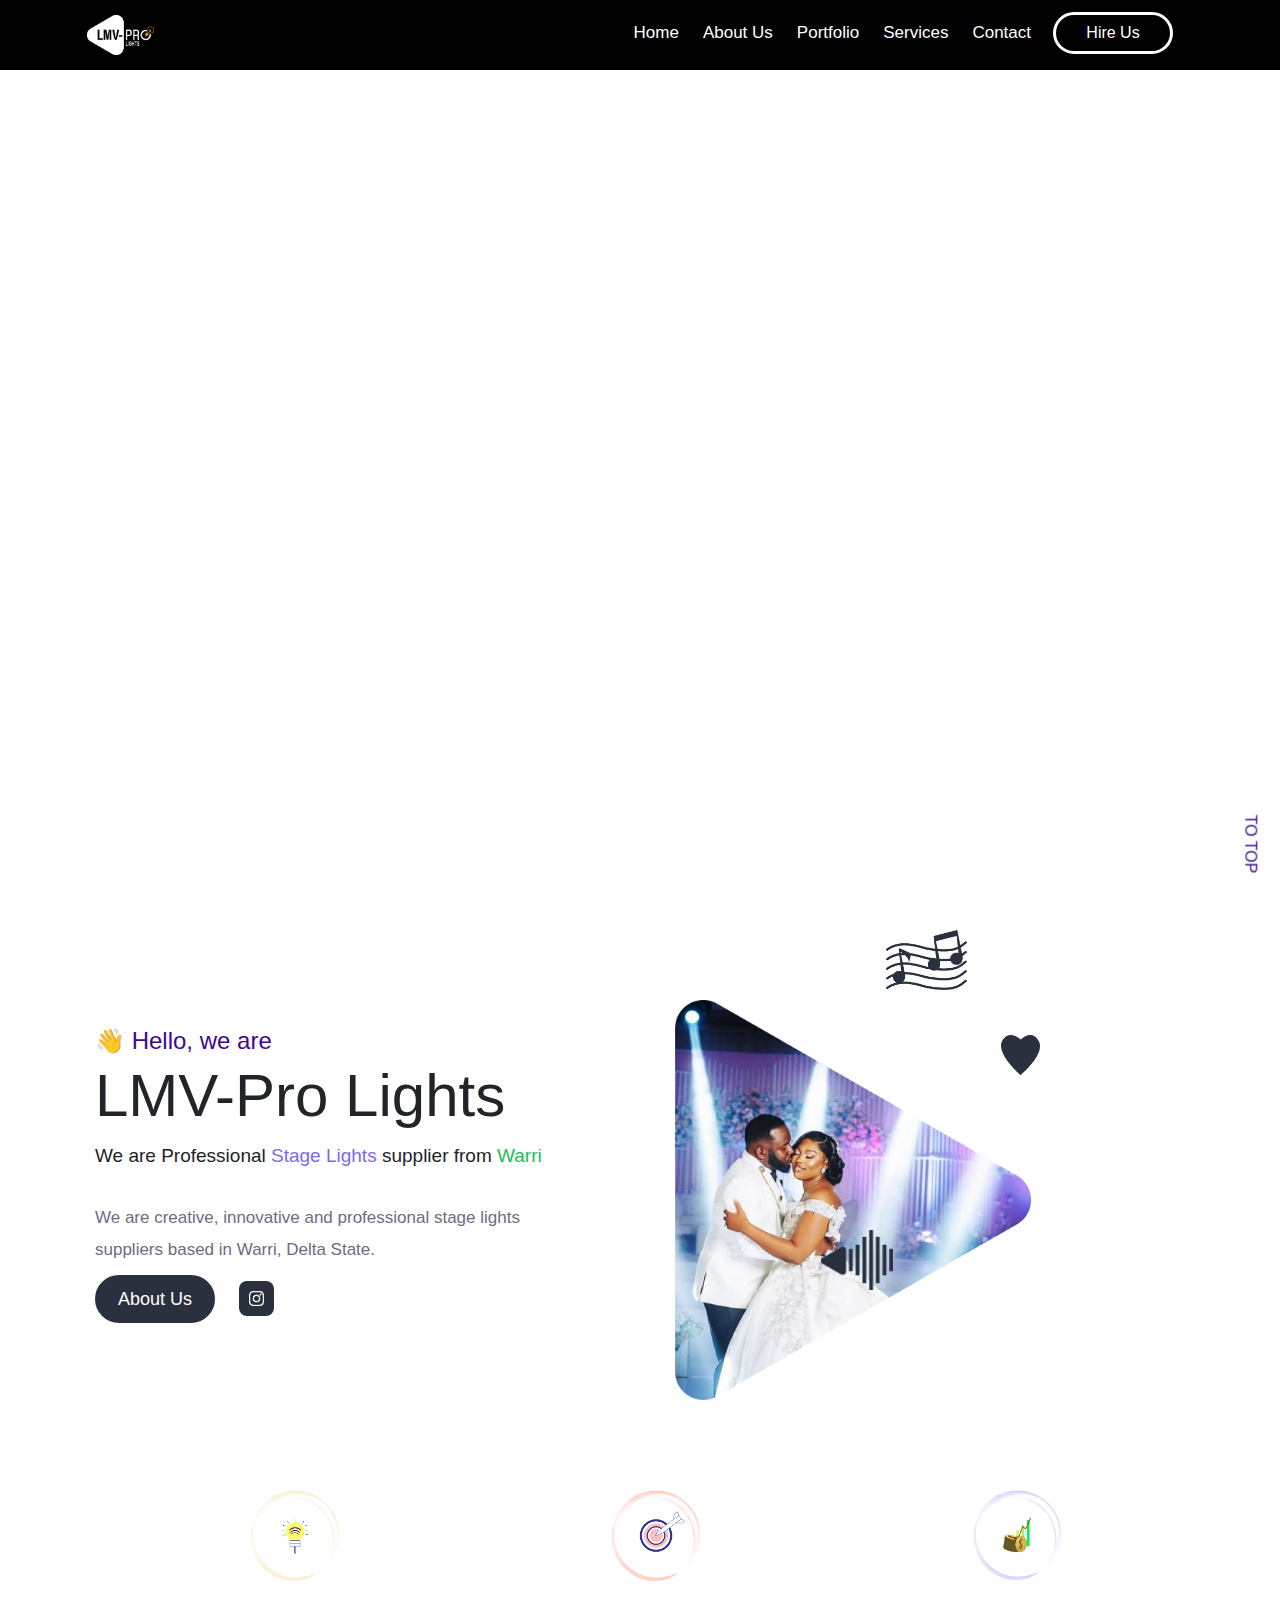
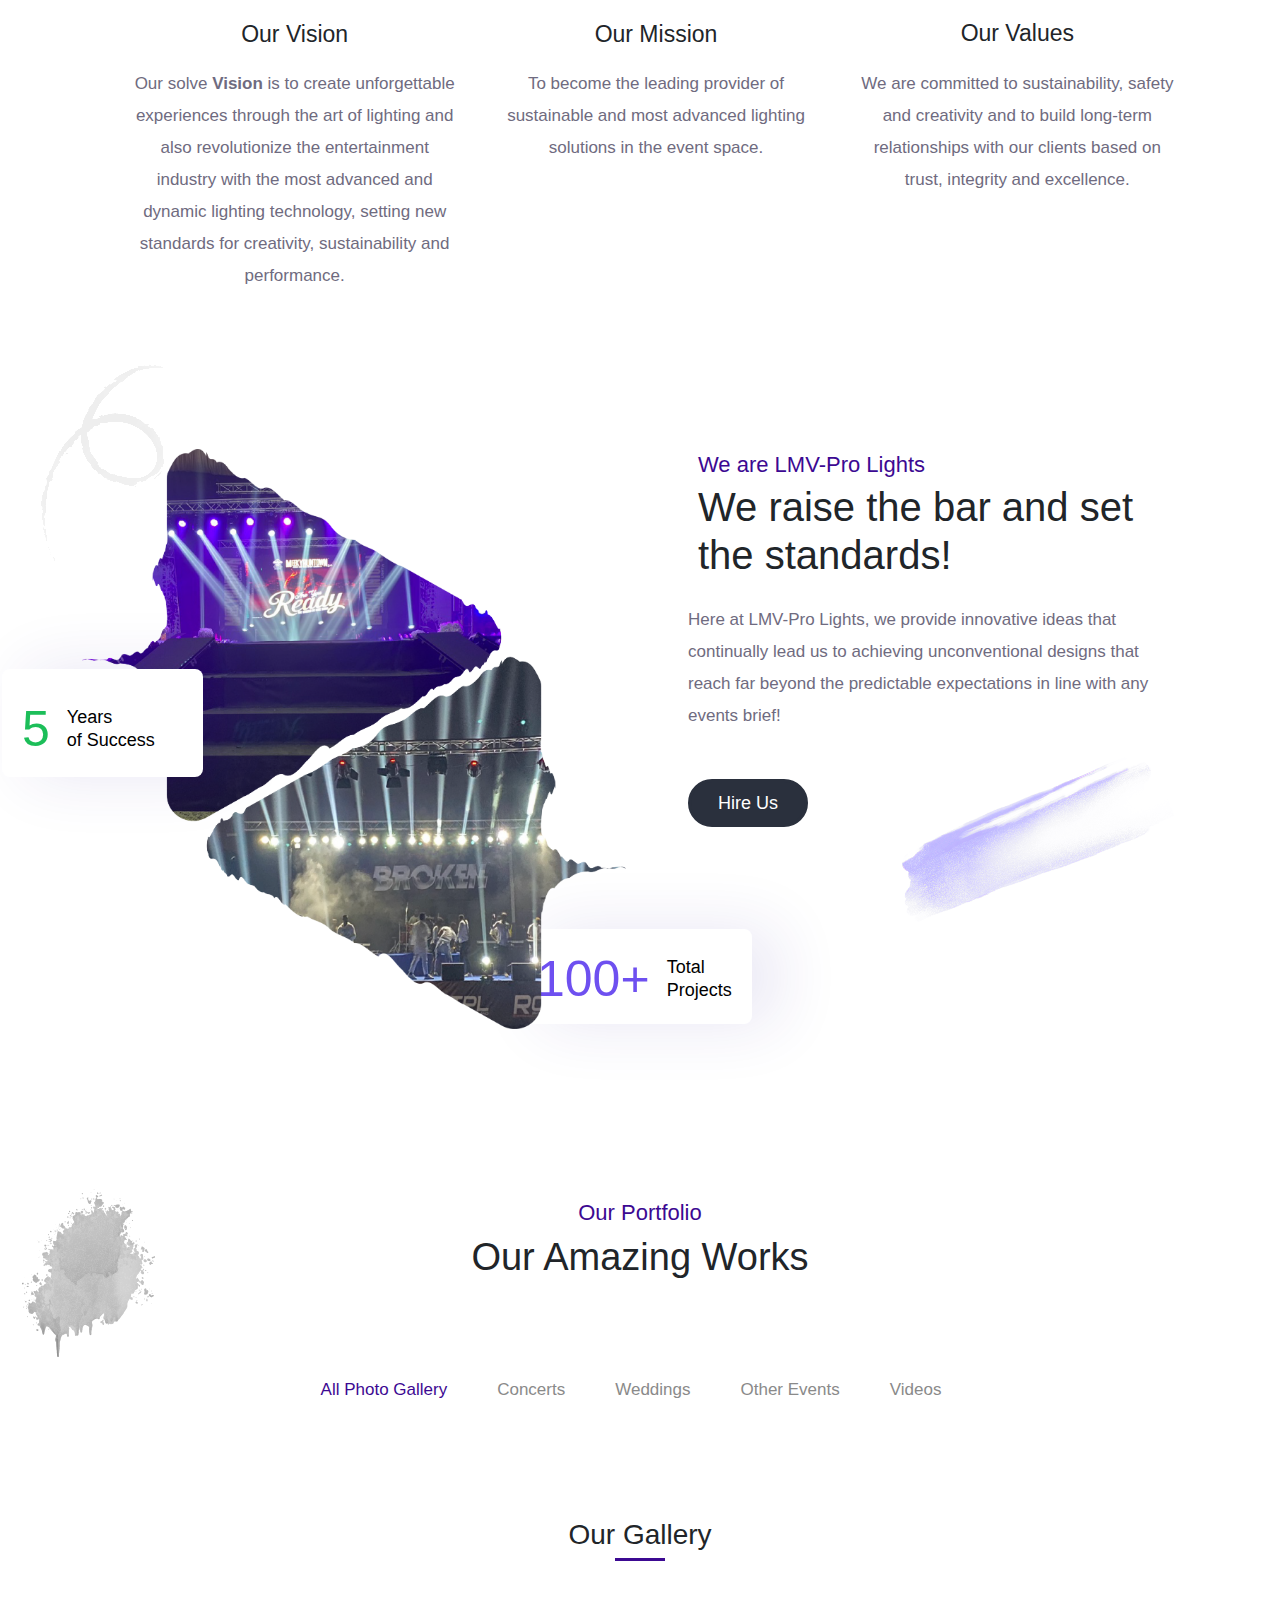
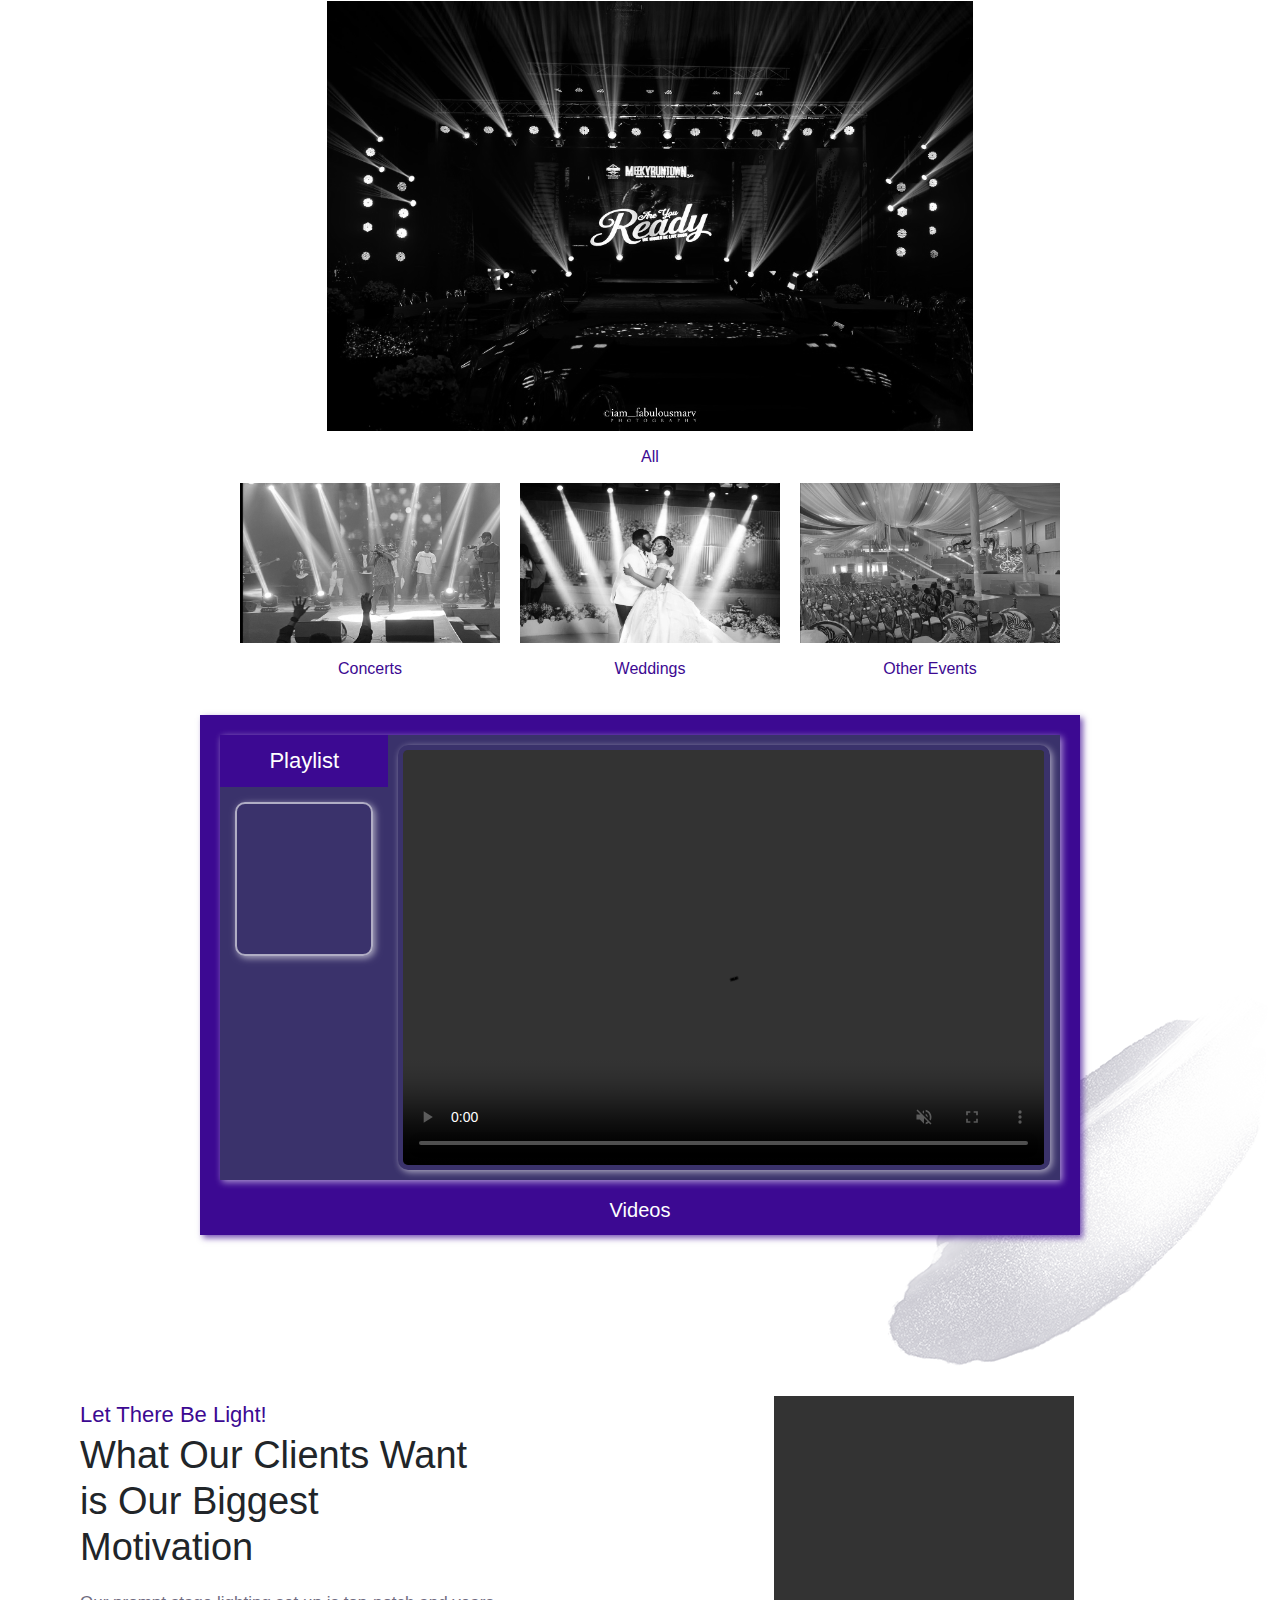
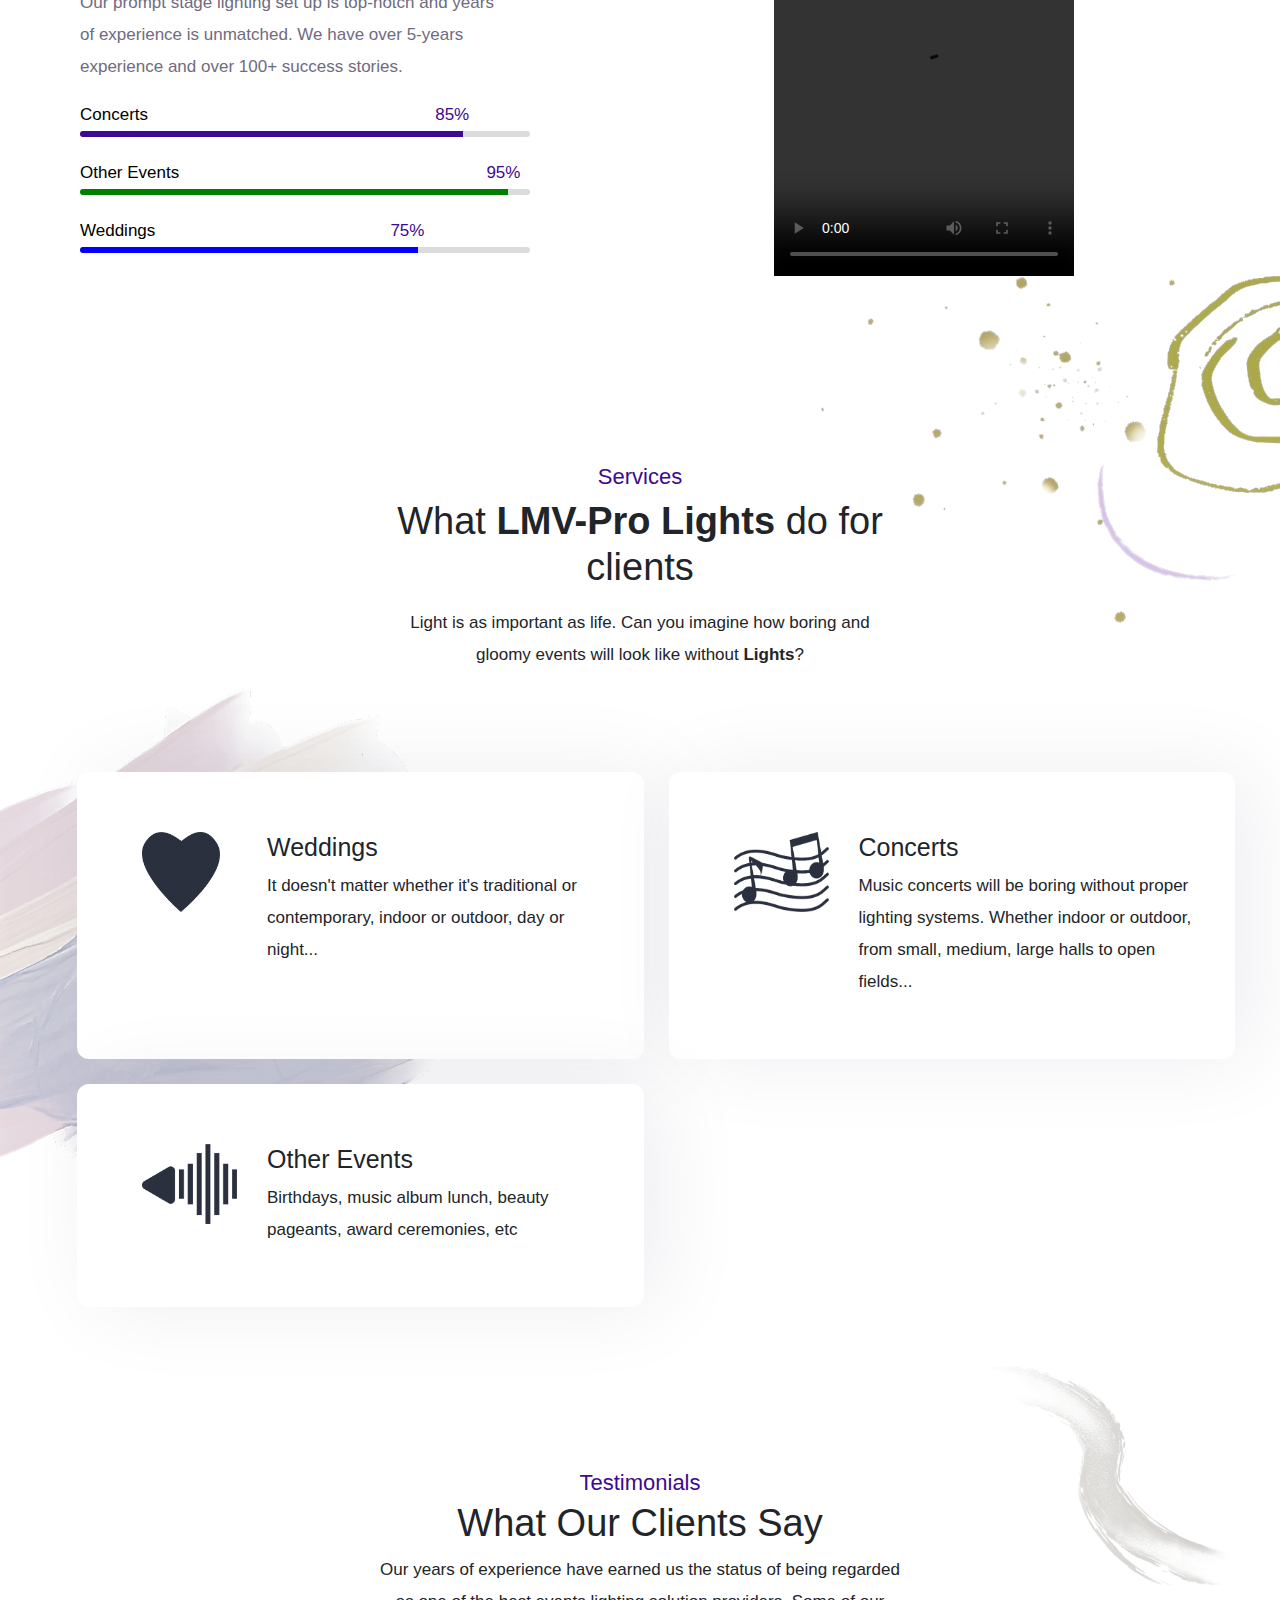
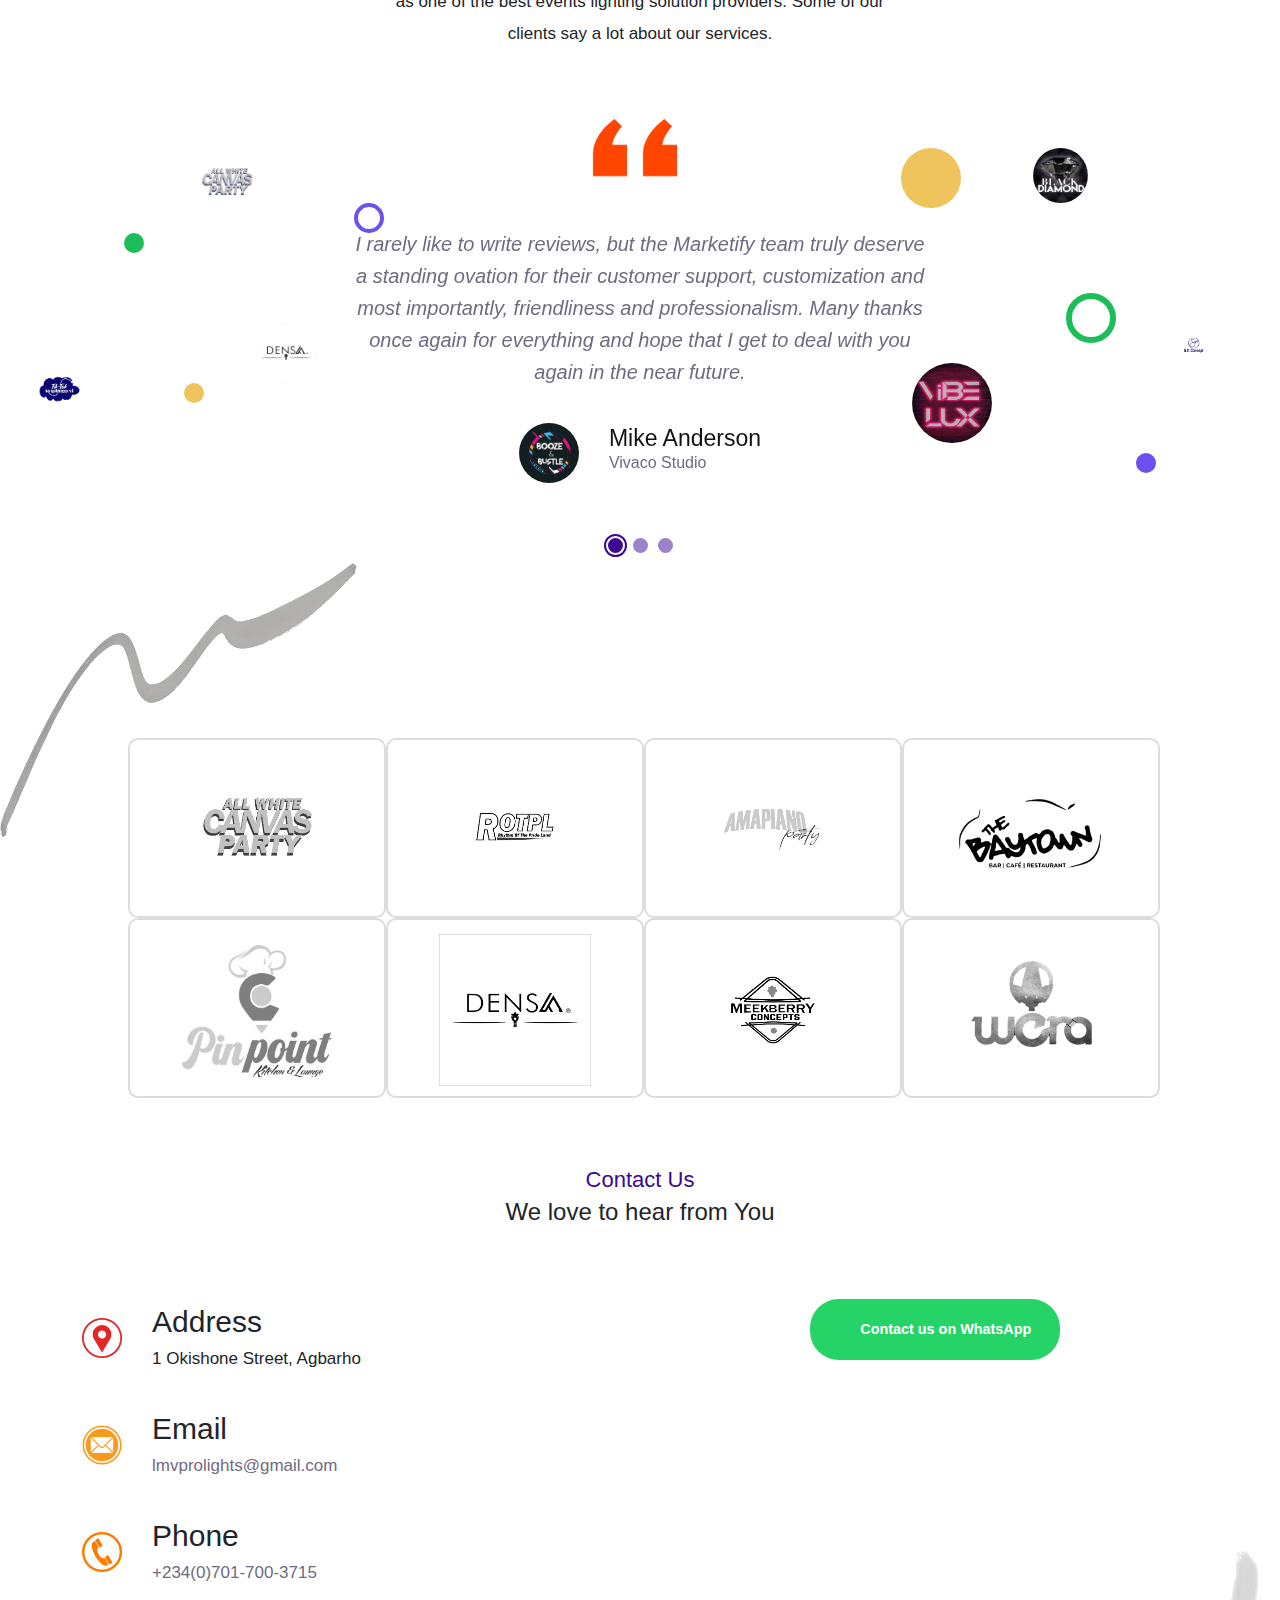
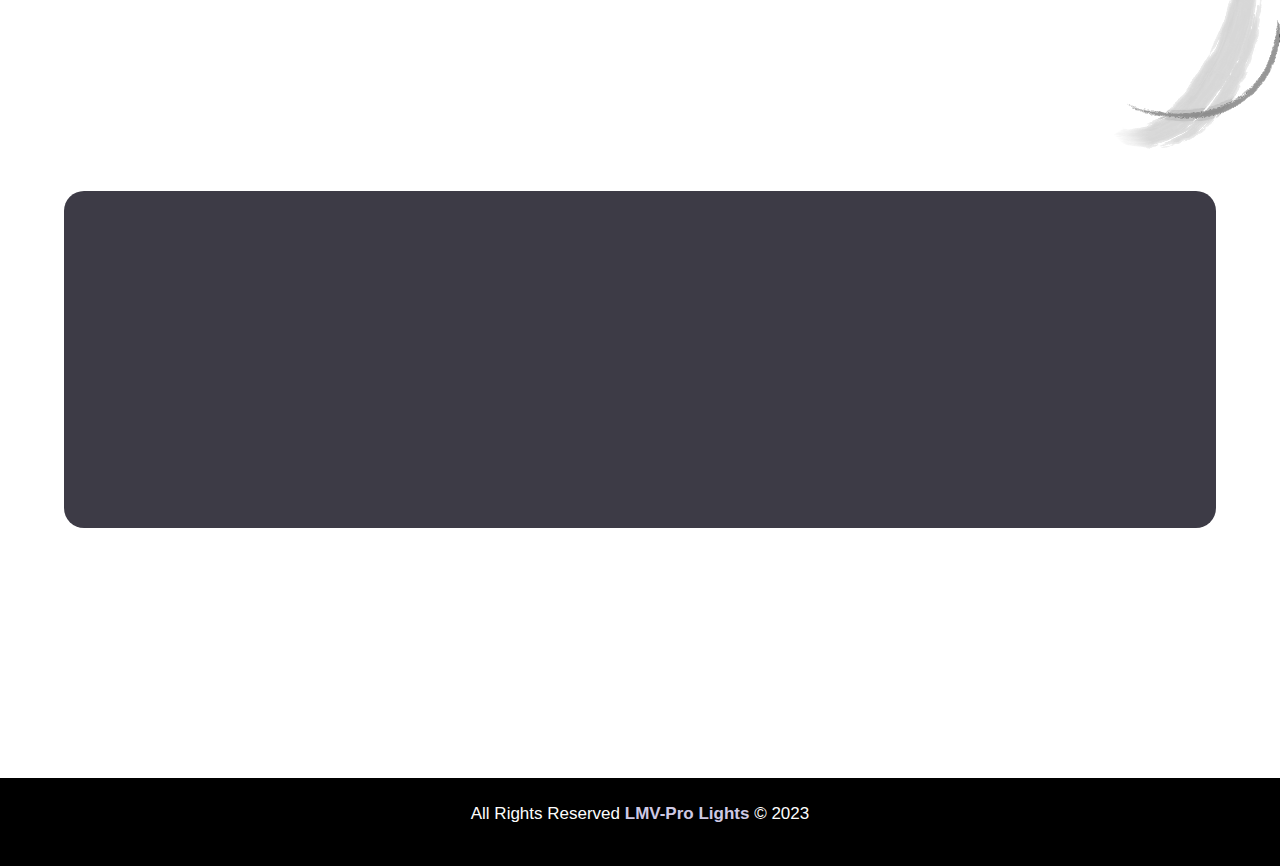
==== commit 8043cdf2: "Update index.html" ====
--- a/index.html
+++ b/index.html
@@ -1313,7 +1313,7 @@
 		<div class="contact-section" id="contact">
 			<div class="contact-head">
 				<span>Contact Us</span>
-				<h3>We love to hear from You</h3>
+				<h4>We love to hear from You</h4>
 				<!-- <p>
 					Please fill out the form on this section to contact with me. Or call
 					between 9:00 a.m. and 8:00 p.m. ET, Monday through Fridays
@@ -1325,7 +1325,7 @@
 					<ul>
 						<li>
 							<div class="address">
-								<img src="./img/location.png" alt="" />
+								<img src="./img/logos/flat_location_logo.png" alt="" />
 								<div class="address-details">
 									<h3>Address</h3>
 									<p>1 Okishone Street, Agbarho</p>
@@ -1334,7 +1334,7 @@
 						</li>
 						<li>
 							<div class="email">
-								<img src="./img/email.png" alt="" />
+								<img src="./img/logos/email.png" alt="" />
 								<div class="email-details">
 									<h3>Email</h3>
 									<p>
@@ -1347,7 +1347,10 @@
 						</li>
 						<li>
 							<div class="phone">
-								<img src="./img/phone.png" alt="" />
+								<img
+									src="./img/logos/Telephone-PNG-Background-Image-279x279.png"
+									alt=""
+								/>
 								<div class="phone-details">
 									<h3>Phone</h3>
 									<p><a href="tel:2347017003715"> +234(0)701-700-3715</a></p>
@@ -1376,7 +1379,7 @@
 									no-repeat 1.5em center;
 								background-size: 1.6em;
 							"
-							>Contact con WhatsApp</a
+							>Contact us on WhatsApp</a
 						>
 					</div>
 					<!-- <form action="">
--- a/css/style.css
+++ b/css/style.css
@@ -1977,7 +1977,7 @@
 	bottom: -180px;
 	left: 200px;
 	border-radius: 40px;
-	background: url(../icon-imgs/2.jpg);
+	/* background: url(../icon-imgs/2.jpg); */
 	background-size: 100% 100%;
 }
 
@@ -2159,6 +2159,10 @@
 		width: 100%;
 		margin: 0 -3px;
 	}
+
+	.brands-inner ul li .brand-lists {
+		filter: grayscale(0);
+	}
 }
 
 @media (max-width: 768px) {
@@ -2193,6 +2197,12 @@
 
 	.brands-inner ul li {
 		width: 50%;
+	}
+
+	.brand-lists img {
+		max-height: max-content;
+		max-width: 50%;
+		padding: 0px;
 	}
 }
 
@@ -2279,7 +2289,7 @@
 .blog-img-1 {
 	min-height: 240px;
 	min-width: 100%;
-	background: url(../icon-imgs/bg1.jpg);
+	/* background: url(../icon-imgs/bg1.jpg); */
 	background-size: 100% 100%;
 	background-position: center;
 	border-radius: 15px;
@@ -2290,7 +2300,7 @@
 .blog-img-2 {
 	min-height: 240px;
 	min-width: 100%;
-	background: url(../icon-imgs/bg2.jpg);
+	/* background: url(../icon-imgs/bg2.jpg); */
 	background-size: 100% 100%;
 	background-position: center;
 	border-radius: 15px;
@@ -2301,7 +2311,7 @@
 .blog-img-3 {
 	min-height: 240px;
 	min-width: 100%;
-	background: url(../icon-imgs/bg3.jpg);
+	/* background: url(../icon-imgs/bg3.jpg); */
 	background-size: 100% 100%;
 	background-position: center;
 	border-radius: 15px;
@@ -2410,7 +2420,7 @@
 	position: relative;
 	max-width: 100%;
 	margin: auto;
-	background: url(../icon-imgs/bg1.jpg);
+	/* background: url(../icon-imgs/bg1.jpg); */
 	margin-top: -16px;
 	background-size: 100% 100%;
 	background-position: center;
@@ -2423,7 +2433,7 @@
 	position: relative;
 	max-width: 100%;
 	margin: auto;
-	background: url(../icon-imgs/bg2.jpg);
+	/* background: url(../icon-imgs/bg2.jpg); */
 	margin-top: -16px;
 	background-size: 100% 100%;
 	background-position: center;
@@ -2436,7 +2446,7 @@
 	position: relative;
 	max-width: 100%;
 	margin: auto;
-	background: url(../icon-imgs/bg3.jpg);
+	/* background: url(../icon-imgs/bg3.jpg); */
 	margin-top: -16px;
 	background-size: 100% 100%;
 	background-position: center;
@@ -2482,7 +2492,7 @@
 	clear: both;
 	padding: 83px 90px 86px 90px;
 	margin-top: 120px;
-	background: url(../icon-imgs/dots.jpg);
+	/* background: url(../icon-imgs/dots.jpg); */
 }
 
 .overlay {
@@ -2895,7 +2905,7 @@
 }
 
 .contact-links img {
-	height: 90px;
+	height: 40px;
 }
 
 .email,
@@ -3009,7 +3019,7 @@
 	clear: both;
 	padding: 13px 10px;
 	margin-top: 120px;
-	background: url(../icon-imgs/dots.jpg);
+	/* background: url(../icon-imgs/dots.jpg); */
 }
 
 iframe {
@@ -3107,6 +3117,10 @@
 	padding: 20px;
 }
 
+footer p {
+	text-align: center;
+}
+
 .policy {
 	display: flex;
 	justify-content: space-between;
